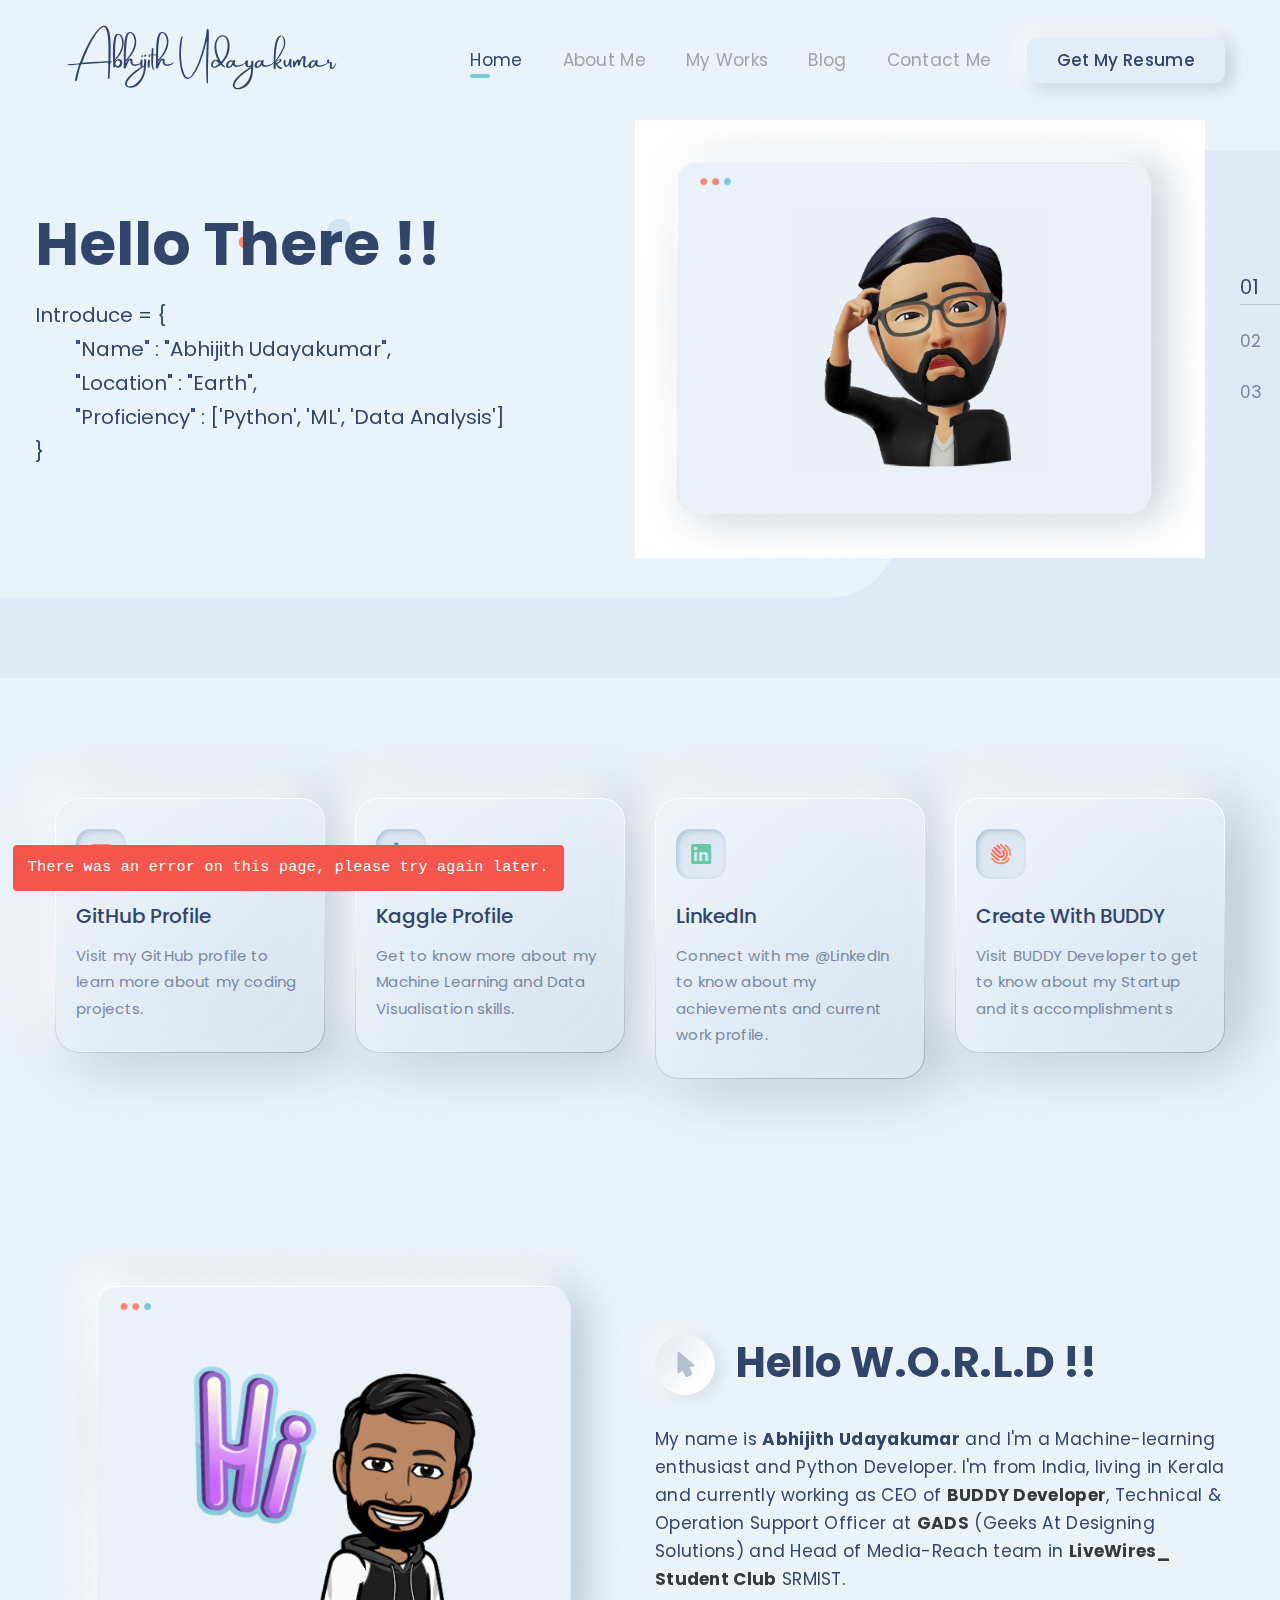
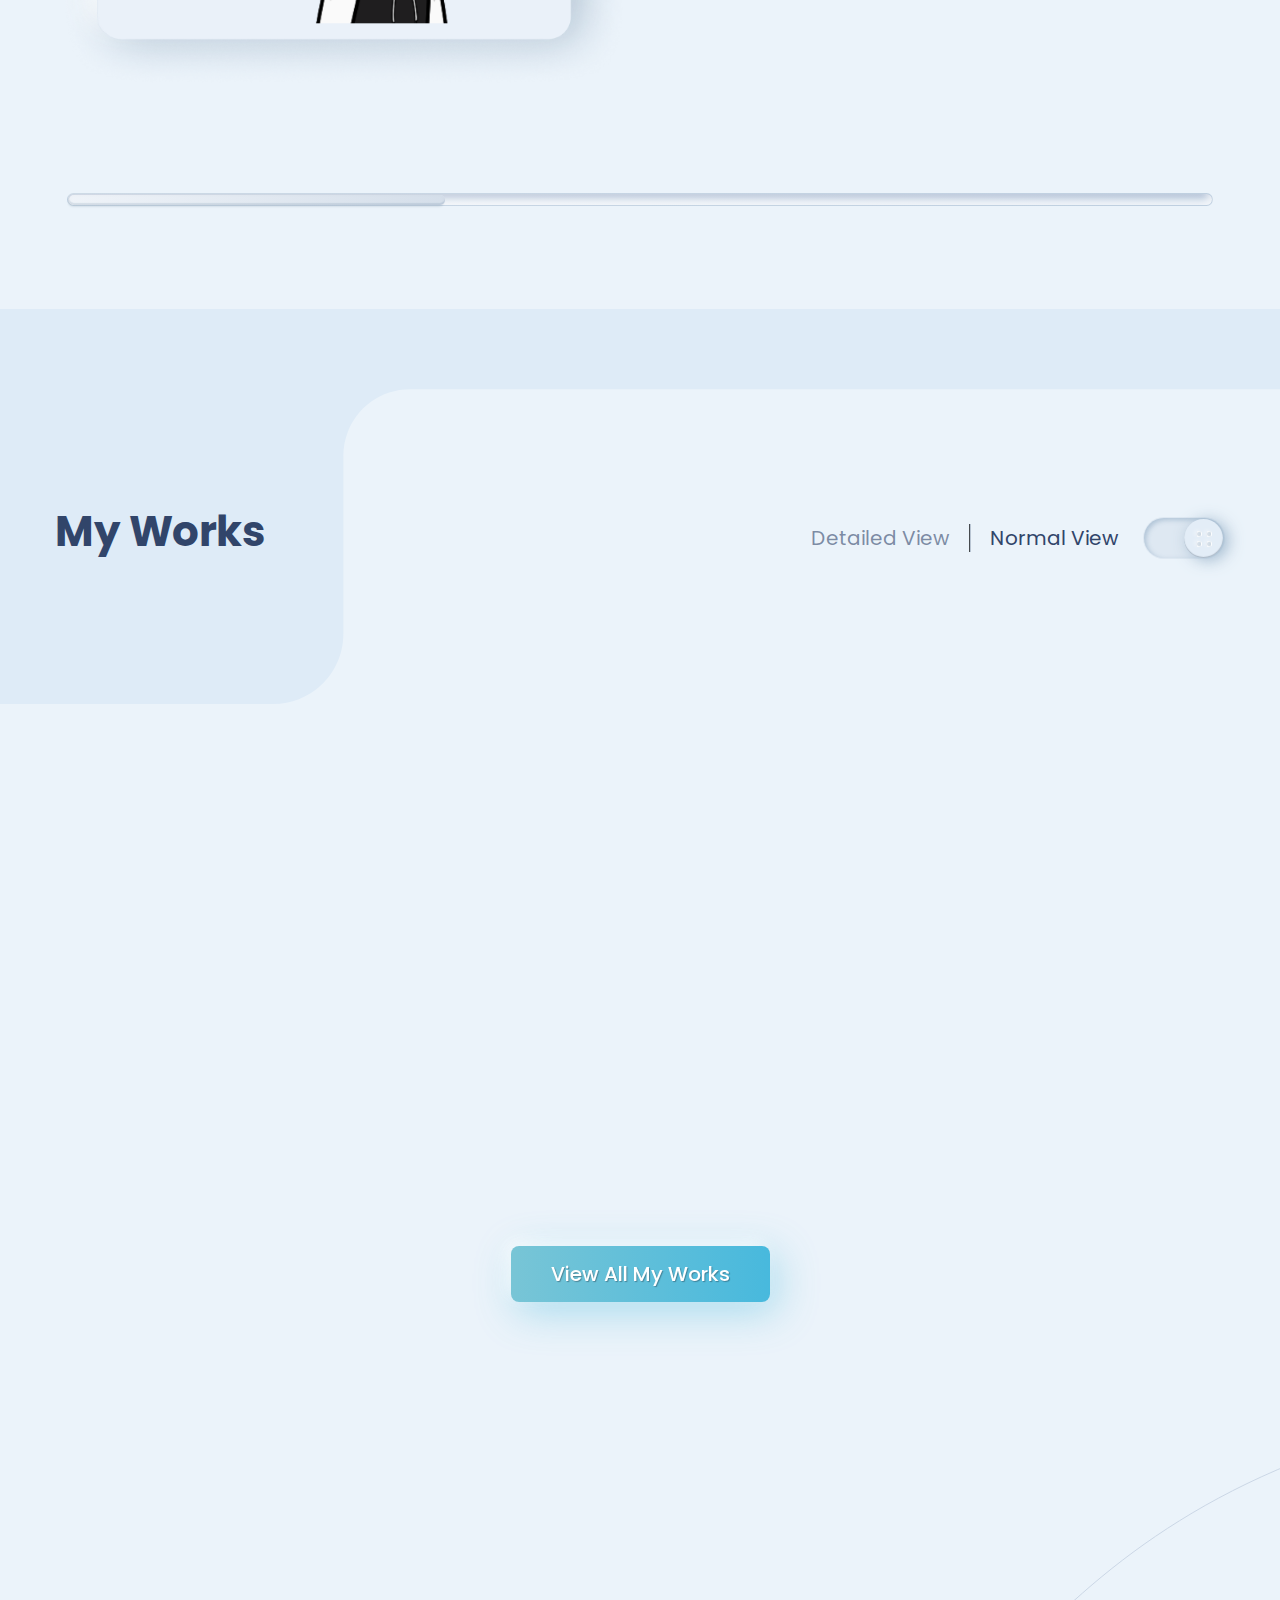
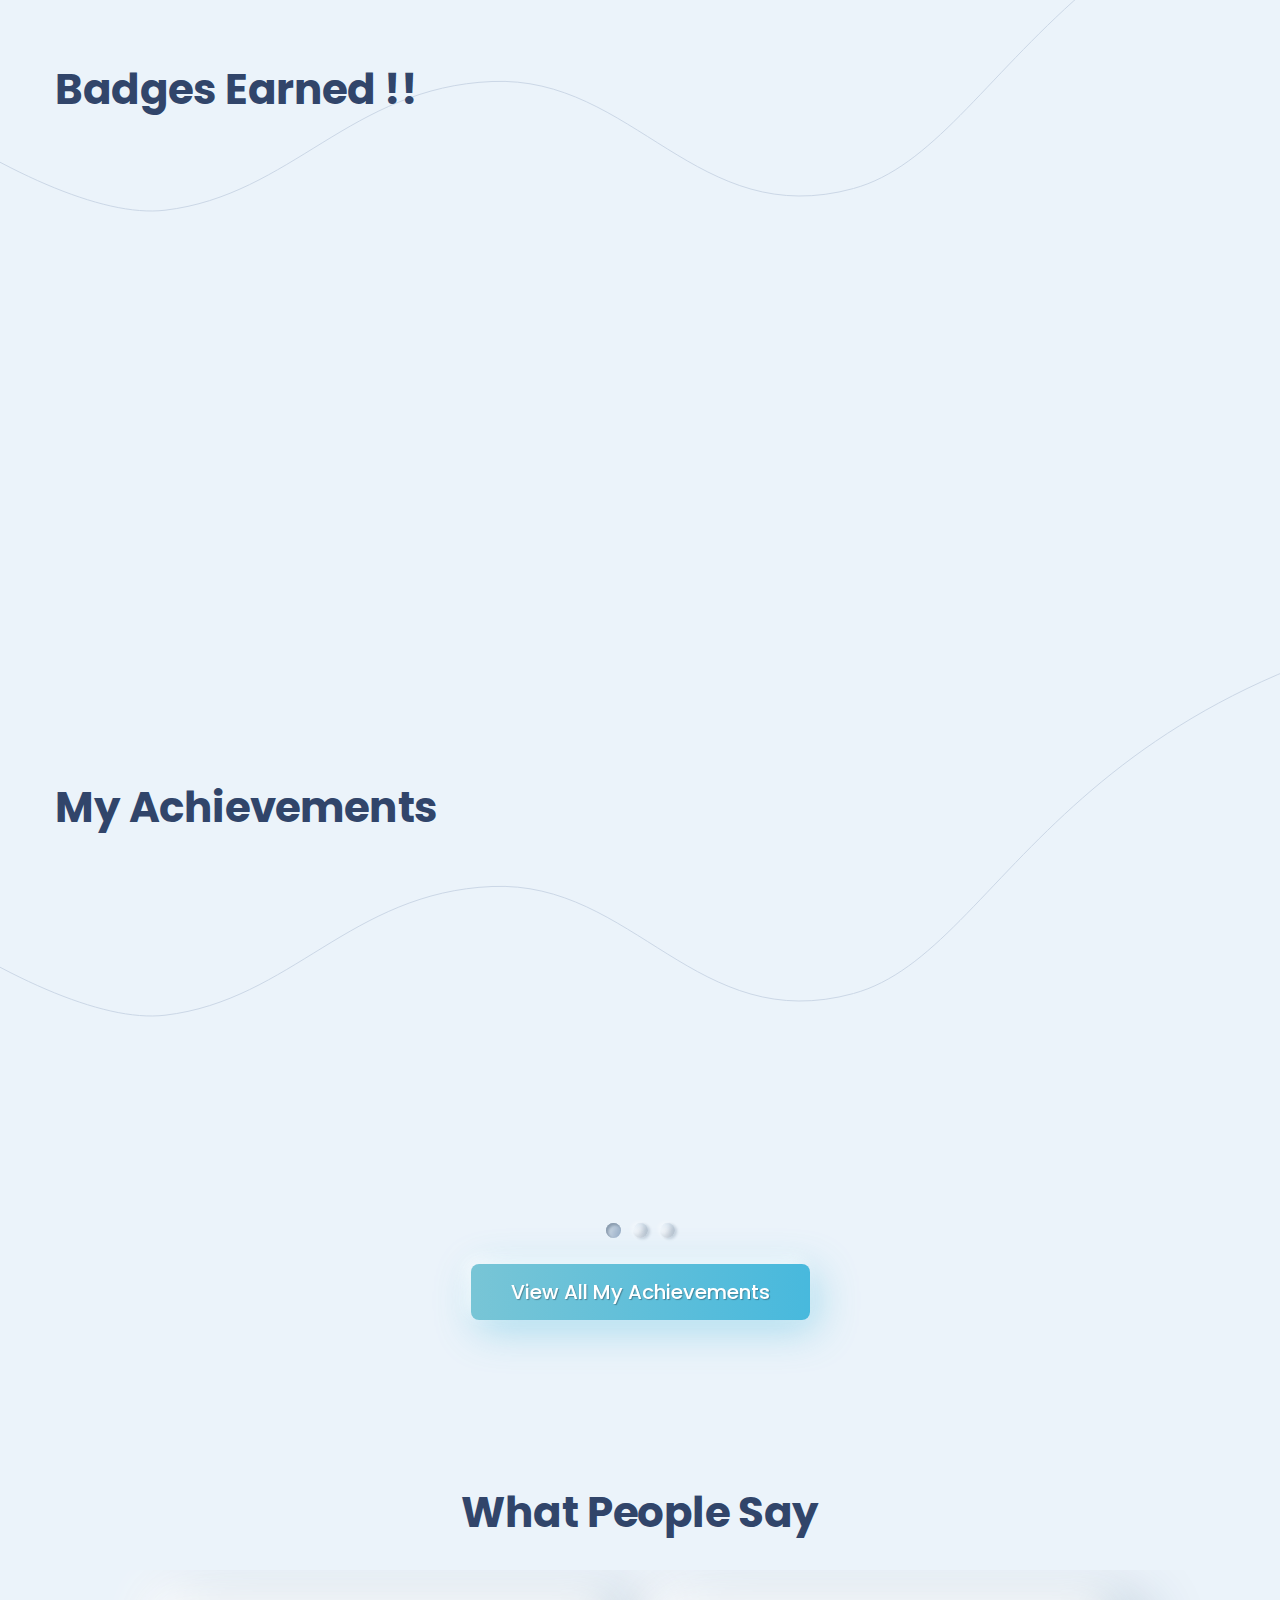
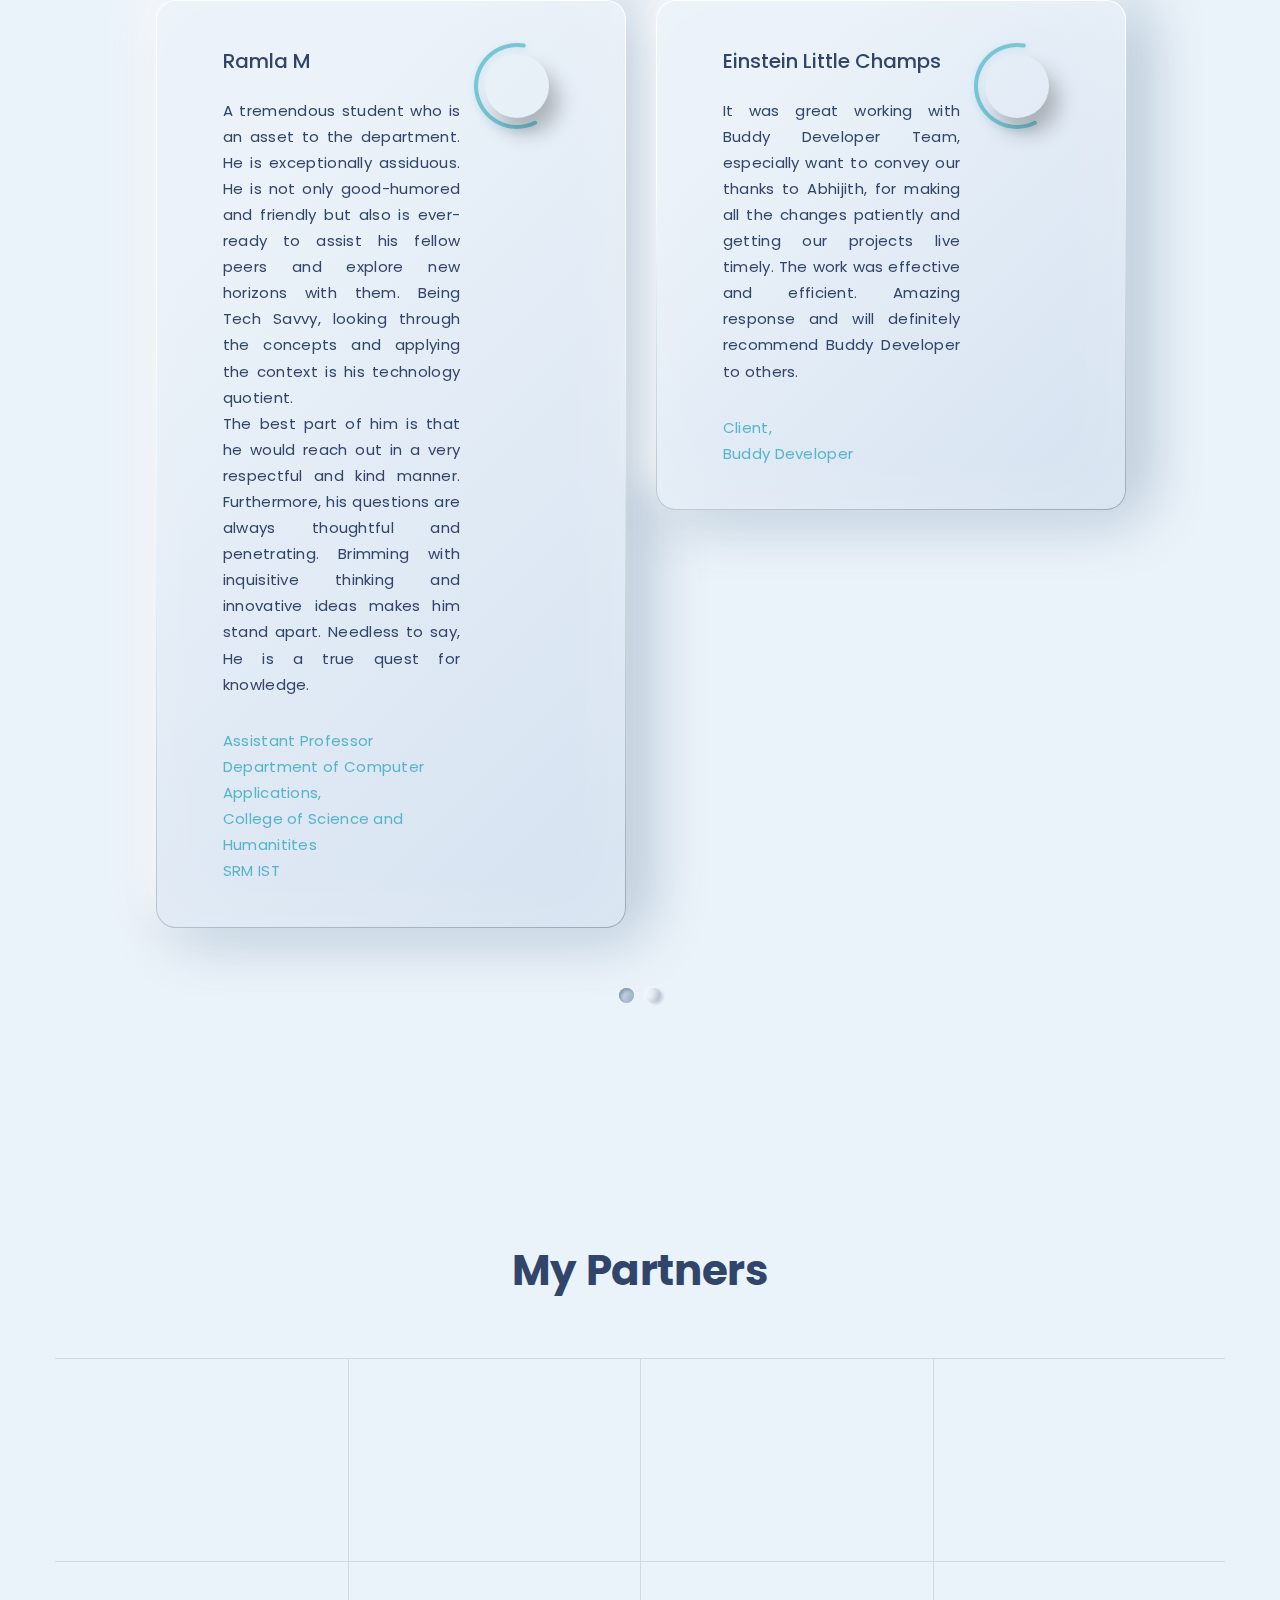
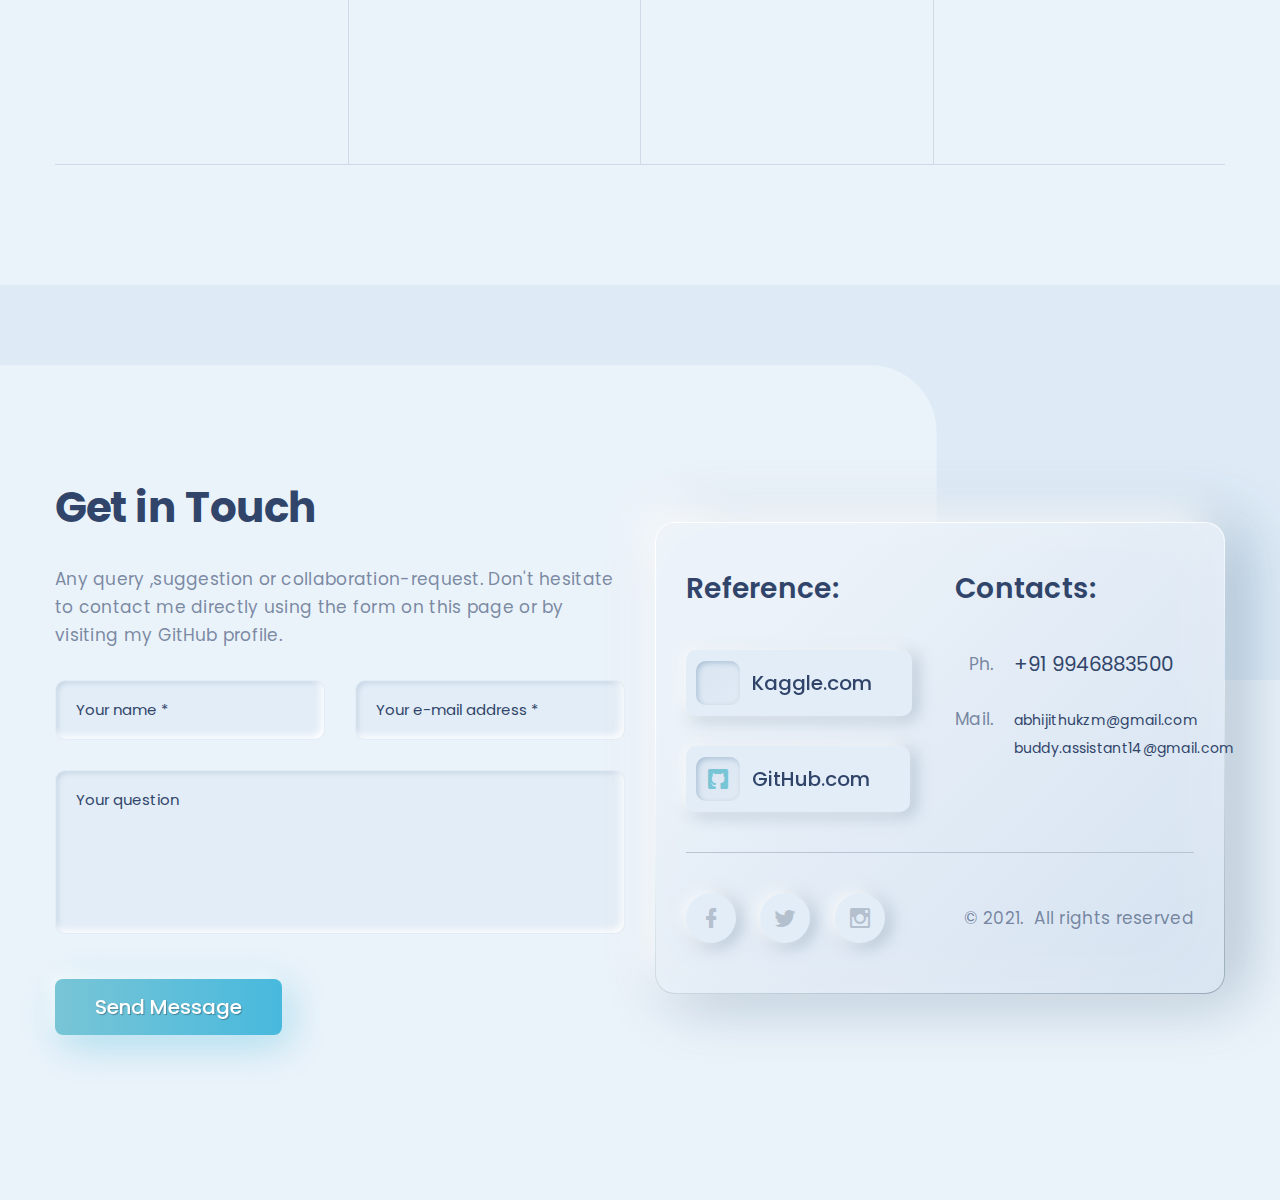
==== index.html @ 07c27dd9 "updated website" ====
<!DOCTYPE html>
<html lang="en">

<head>

  <title>Abhijith Udayakumar | Portfolio - Home</title>
  <meta charset="utf-8">
  <meta name="viewport" content="width=device-width, height=device-height, initial-scale=1.0">
  <meta http-equiv="X-UA-Compatible" content="IE=edge">
  <!-- <script src="components/cdn/3ts2ksMwXvKRuG480KNifJ2_JNM.js"></script> -->
  <link rel="preconnect" as="image" href="media/favicon.ico" />
  <link rel="icon" href="media/favicon.ico" type="image/x-icon">

  <link rel="preload" as="style" href="components/base/base-2.css">
  <!-- <link rel="preload" href="components/mdi/mdi.woff2" as="font"> -->
  <link rel="preload" as="script" href="components/base/core.min.js" />
  <link rel="preload" as="script" href="components/base/script.js" />

  <link rel="stylesheet" href="components/base/base-2.css">
  <script src="components/base/core.min.js"></script>
  <script src="components/base/script.js"></script>

  <!-- <script type="text/javascript" src="database.json"></script> -->
  <script type="text/javascript" src="db.js"></script>


  <meta name="title" content="Abhijith Udayakumar | Portfolio">
  <meta name="description" content="Abhijith Udayakumar's Portfolio Website">
  <!-- <meta name="robots" content="noindex,nofollow"> -->
  <link rel="canonical" href="https://www.abhijithudayakumar.com">
  <meta name="twitter:url" property="og:url" content="https://www.abhijithudayakumar.com">

  <meta name="twitter:card" content="summary" />
  <meta name="twitter:site" content="@AbhijithUdayakumar" />
  <meta name="twitter:title" content="Abhijith Udayakumar | Portfolio" />
  <meta name="twitter:description" content="Abhijith Udayakumar's Portfolio Website" />
  <meta name="twitter:image" content="https://www.abhijithudayakumar.com/media/assets/welcome-400x400.png" />
  <meta name="twitter:creator" content="@https://twitter.com/AbhijithUdayak1">

  <meta property="go:url" content="https://www.abhijithudayakumar.com" />
  <meta property="go:type" content="website" />
  <meta property="og:title" content="Portfolio" />
  <meta property="go:description" content="Abhijith Udayakumar's Portfolio Website" />
  <meta property="og:image" content="https://www.abhijithudayakumar.com/media/assets/welcome-400x400.png" />
  <meta property="og:site_name" content="Abhijith Udayakumar | Portfolio">

</head>

<body>
  <div class="page">
    <!--RD Navbar-->
    <header class="section rd-navbar-wrap">
      <nav class="rd-navbar context">
        <div class="navbar-container">
          <div class="navbar-cell">
            <div class="navbar-panel">
              <button class="navbar-switch"
                data-multi-switch='{"targets":".rd-navbar","scope":".rd-navbar","isolate":"[data-multi-switch]"}'></button>
              <div class="navbar-logo"><a class="navbar-logo-link" href="https://www.abhijithudayakumar.com"><img
                    class="navbar-logo-inverse" src="media/logo1.svg" alt="Logo" width="300" height="30"
                    loading="lazy" /></a></div>
            </div>
          </div>
          <div class="navbar-spacer"></div>
          <div class="navbar-cell navbar-sidebar">
            <ul class="navbar-navigation rd-navbar-nav fullpage-navigation">
              <li class="navbar-navigation-root-item active" data-menuanchor="home"><a
                  class="navbar-navigation-root-link" href="#home">Home</a>
              </li>
              <li class="navbar-navigation-root-item" data-menuanchor="about"><a class="navbar-navigation-root-link"
                  href="#about">About Me</a>
              </li>
              <li class="navbar-navigation-root-item" data-menuanchor="work"><a class="navbar-navigation-root-link"
                  href="#work">My Works</a>
              </li>
              <!-- <li class="navbar-navigation-root-item" data-menuanchor="work"><a class="navbar-navigation-root-link" href="#certificates">My Achievements</a>
                </li> -->
              <li class="navbar-navigation-root-item" data-menuanchor="blog"><a class="navbar-navigation-root-link"
                  href="https://abhijith14.hashnode.dev" target="_blank" rel="noopener">Blog</a>
              </li>
              <li class="navbar-navigation-root-item" data-menuanchor="contacts"><a class="navbar-navigation-root-link"
                  href="#contacts">Contact Me</a>
              </li>
            </ul>
          </div>
          <div class="navbar-cell">
            <div class="navbar-subpanel">
              <div class="navbar-subpanel-item">
                <button class="navbar-button navbar-info-button mdi-dots-vertical"
                  data-multi-switch='{"targets":".rd-navbar","scope":".rd-navbar","class":"navbar-info-active","isolate":"[data-multi-switch]"}'></button>
                <div class="navbar-info">
                  <button class="btn btn-sm"
                    onclick='window.location.href="https://github.com/Abhijith14/Abhijith14/raw/master/Resume.pdf";'>Get
                    My Resume</button>
                </div>
              </div>
            </div>
          </div>
        </div>
      </nav>
    </header>
    <!-- Intro-->
    <section class="section" id="home">
      <div class="swiper-container swiper-pagination-minimal"
        data-swiper='{"scrollbar":{"el":""},"autoplay":{"delay":5000,"disableOnInteraction":false},"breakpoints":{"320":{"autoplay":false},"1200":{"autoplay":{"delay":5000,"disableOnInteraction":false}}}}'>
        <div class="bg-layer d-flex align-items-end">
          <svg class="image-svg" width="1920" height="792" viewBox="0 0 1920 792" fill="none">
            <!-- <path d="M155.44 227.32H227.26V523H155.44L35.32 336.94V523H-36.5V227.32H35.32L155.44 413.38V227.32ZM389.935 525.94C355.775 525.94 327.775 515.02 305.935 493.18C284.095 471.06 273.175 441.8 273.175 405.4C273.175 369 283.955 340.02 305.515 318.46C327.355 296.9 355.495 286.12 389.935 286.12C424.375 286.12 452.935 296.76 475.615 318.04C498.295 339.32 509.635 368.86 509.635 406.66C509.635 414.78 509.075 422.34 507.955 429.34H346.675C348.075 439.7 352.695 448.24 360.535 454.96C368.375 461.4 376.775 464.62 385.735 464.62C394.975 464.62 401.835 463.78 406.315 462.1C410.795 460.14 414.015 458.32 415.975 456.64C418.215 454.68 421.015 451.6 424.375 447.4H502.075C495.355 470.92 481.915 489.96 461.755 504.52C441.595 518.8 417.655 525.94 389.935 525.94ZM434.875 384.4C433.755 373.48 428.995 364.66 420.595 357.94C412.195 350.94 402.255 347.44 390.775 347.44C379.295 347.44 369.635 350.94 361.795 357.94C353.955 364.66 349.055 373.48 347.095 384.4H434.875ZM696.466 449.5C705.986 439.42 710.746 424.86 710.746 405.82C710.746 386.78 705.846 372.36 696.046 362.56C686.246 352.48 674.626 347.44 661.186 347.44C647.746 347.44 636.126 352.48 626.326 362.56C616.806 372.36 612.046 386.78 612.046 405.82C612.046 424.86 616.946 439.42 626.746 449.5C636.826 459.58 648.586 464.62 662.026 464.62C675.466 464.62 686.946 459.58 696.466 449.5ZM574.246 492.76C550.726 470.64 538.966 441.52 538.966 405.4C538.966 369.28 550.726 340.44 574.246 318.88C597.766 297.04 626.886 286.12 661.606 286.12C696.326 286.12 725.306 297.04 748.546 318.88C772.066 340.44 783.826 369.28 783.826 405.4C783.826 441.52 772.206 470.64 748.966 492.76C725.726 514.88 696.746 525.94 662.026 525.94C627.306 525.94 598.046 514.88 574.246 492.76ZM901.98 288.64V323.08C916.82 298.44 940.48 286.12 972.96 286.12C999.84 286.12 1021.54 295.08 1038.06 313C1054.86 330.92 1063.26 355.28 1063.26 386.08V523H991.86V395.74C991.86 380.62 987.8 369 979.68 360.88C971.84 352.48 960.92 348.28 946.92 348.28C932.92 348.28 921.86 352.48 913.74 360.88C905.9 369 901.98 380.62 901.98 395.74V523H830.16V288.64H901.98Z" fill="url(#paint0_linear)"></path> -->
            <path
              d="M1245 671.5H0V792H1920V0.5H1450C1392.01 0.5 1345 47.5101 1345 105.5V571.5C1345 626.728 1300.23 671.5 1245 671.5Z"
              fill="#DEEBF7"></path>
            <circle cx="509" cy="121" r="18" fill="#D1E4F4"></circle>
            <circle cx="367.5" cy="138.5" r="9.5" fill="#FF8C68"></circle>
            <!-- <circle cx="526.5" cy="431.5" r="6.5" fill="#78C5D6"></circle> -->
            <defs>
              <lineargradient id="paint0_linear" x1="-30.2098" y1="414" x2="1076.2" y2="412.898"
                gradientUnits="userSpaceOnUse">
                <stop offset="0" stop-color="#DEEBF6" stop-opacity="0.49"></stop>
                <stop offset="1" stop-color="#DEEBF6"></stop>
              </lineargradient>
            </defs>
          </svg>
        </div>
        <div class="swiper-wrapper">
          <div class="swiper-slide section-lg">
            <div class="container">
              <div class="row align-items-center justify-content-lg-between flex-md-row-reverse">
                <div class="col-8 col-md-6"><img src="media/home-1-s.png" alt="" width="1000" height="769"
                    loading="lazy" />
                </div>
                <div class="col-md-7 col-lg-6">
                  <h1>Hello There !!</h1>
                  <div class="offset-xxs">
                    <p class="biggest">Introduce = { <br>&nbsp;&nbsp;&nbsp;&nbsp;&nbsp;&nbsp;&nbsp;&nbsp;"Name" :
                      "Abhijith Udayakumar",
                      <br>&nbsp;&nbsp;&nbsp;&nbsp;&nbsp;&nbsp;&nbsp;&nbsp;"Location" : "Earth",
                      <br>&nbsp;&nbsp;&nbsp;&nbsp;&nbsp;&nbsp;&nbsp;&nbsp;"Proficiency" : ['Python', 'ML', 'Data
                      Analysis']
                      <br>}
                    </p>
                  </div>
                  <!-- <div class="offset-sm">
                      <a class="btn btn-app pl-1" href="https://github.com/Abhijith14/SnakeGame-ML" target="_blank" rel="noopener">
                        <span class="btn-icon icon icon-round icon-sm icon-primary icon-style-3 mdi-github-circle"></span>
                        <span>View on Github</span>
                      </a>
                    </div> -->
                </div>
              </div>
            </div>
          </div>
          <div class="swiper-slide section-lg">
            <div class="container">
              <div class="row align-items-center justify-content-lg-between flex-md-row-reverse">
                <div class="col-8 col-md-6"><img src="media/home-2-s.png" alt="" width="1000" height="769"
                    loading="lazy" />
                </div>
                <div class="col-md-7 col-lg-6">
                  <h1>Hello There !!</h1>
                  <div class="offset-xxs">
                    <p class="biggest">Introduce = { <br>&nbsp;&nbsp;&nbsp;&nbsp;&nbsp;&nbsp;&nbsp;&nbsp;"Name" :
                      "Abhijith Udayakumar",
                      <br>&nbsp;&nbsp;&nbsp;&nbsp;&nbsp;&nbsp;&nbsp;&nbsp;"Location" : "Earth",
                      <br>&nbsp;&nbsp;&nbsp;&nbsp;&nbsp;&nbsp;&nbsp;&nbsp;"Proficiency" : ['Python', 'ML', 'Data
                      Analysis']
                      <br>}
                    </p>
                  </div>
                  <!-- <div class="offset-sm">
                      <a class="btn btn-app pl-1" href="https://github.com/Abhijith14/discord-bot" target="_blank" rel="noopener">
                        <span class="btn-icon icon icon-round icon-sm icon-primary icon-style-3 mdi-github-circle"></span>
                        <span>View on Github</span>
                      </a>
                    </div> -->
                </div>
              </div>
            </div>
          </div>
          <div class="swiper-slide section-lg">
            <div class="container">
              <div class="row align-items-center justify-content-md-between flex-md-row-reverse">
                <div class="col-8 col-md-6"><img src="media/home-3-s.png" alt="" width="1000" height="769"
                    loading="lazy" />
                </div>
                <div class="col-md-7 col-lg-6">
                  <h1>Hello There !!</h1>
                  <div class="offset-xxs">
                    <p class="biggest">Introduce = { <br>&nbsp;&nbsp;&nbsp;&nbsp;&nbsp;&nbsp;&nbsp;&nbsp;"Name" :
                      "Abhijith Udayakumar",
                      <br>&nbsp;&nbsp;&nbsp;&nbsp;&nbsp;&nbsp;&nbsp;&nbsp;"Location" : "Earth",
                      <br>&nbsp;&nbsp;&nbsp;&nbsp;&nbsp;&nbsp;&nbsp;&nbsp;"Proficiency" : ['Python', 'ML', 'Data
                      Analysis']
                      <br>}
                    </p>
                  </div>
                  <!-- <div class="offset-sm">
                      <a class="btn btn-app pl-1" href="https://github.com/Abhijith14/VB.NET-PROJECTS" target="_blank" rel="noopener">
                        <span class="btn-icon icon icon-round icon-sm icon-primary icon-style-3 mdi-github-circle"></span>
                        <span>View on Github</span>
                      </a>
                    </div> -->
                </div>
              </div>
            </div>
          </div>
        </div>
        <div class="swiper-pagination" data-pagination-ordered></div>
      </div>
    </section>
    <!-- Features-->
    <section class="section section-lg bg-transparent" id="about">
      <div class="container">
        <div class="row row-30 gutters-xxl-60">
          <div class="col-md-3">
            <!-- Blurb boxed-->
            <article class="blurb blurb-boxed">
              <div class="media media-sm flex-column">
                <div class="media-left">
                  <div class="blurb-embed"><span
                      class="icon icon-round icon-md icon-secondary icon-style-3 mdi-github-box"></span></div>
                </div>
                <div class="media-body">
                  <div class="blurb-title h5"><span data-toggle="tooltip" data-placement="top" title=""
                      data-original-title="Visit GitHub" style="cursor: pointer;"
                      onclick='window.open("https://github.com/Abhijith14", "_blank");'>GitHub Profile</span></div>
                  <div class="blurb-text">Visit my GitHub profile to learn more about my coding projects.</div>
                </div>
              </div>
            </article>
          </div>
          <div class="col-md-3">
            <!-- Blurb boxed-->
            <article class="blurb blurb-boxed">
              <div class="media media-sm flex-column">
                <div class="media-left">
                  <div class="blurb-embed"><span class="icon icon-round icon-md icon-primary icon-style-3"><img
                        src="media/logo-kaggle.png" width="24px" height="24px" alt="kaggle" loading="lazy"></span></div>
                </div>
                <div class="media-body">
                  <div class="blurb-title h5"><span data-toggle="tooltip" data-placement="top" title=""
                      data-original-title="Visit Kaggle" style="cursor: pointer;"
                      onclick='window.open("https://www.kaggle.com/abhijithudayakumar", "_blank");'>Kaggle
                      Profile</span></div>
                  <div class="blurb-text">Get to know more about my Machine Learning and Data Visualisation skills.
                  </div>
                </div>
              </div>
            </article>
          </div>
          <div class="col-md-3">
            <!-- Blurb boxed-->
            <article class="blurb blurb-boxed">
              <div class="media media-sm flex-column">
                <div class="media-left">
                  <div class="blurb-embed"><span
                      class="icon icon-round icon-md icon-success icon-style-3 mdi-linkedin-box"></span></div>
                </div>
                <div class="media-body">
                  <div class="blurb-title h5"><span data-toggle="tooltip" data-placement="top" title=""
                      data-original-title="Visit LinkedIn" style="cursor: pointer;"
                      onclick='window.open("https://www.linkedin.com/in/abhijith-udayakumar-6372b91a3/", "_blank");'>LinkedIn</span>
                  </div>
                  <div class="blurb-text">Connect with me @LinkedIn to know about my achievements and current work
                    profile.</div>
                </div>
              </div>
            </article>
          </div>
          <div class="col-md-3">
            <!-- Blurb boxed-->
            <article class="blurb blurb-boxed">
              <div class="media media-sm flex-column">
                <div class="media-left">
                  <div class="blurb-embed"><span class="icon icon-round icon-md icon-primary icon-style-3"><img
                        src="media/buddydev.png" width="24px" height="24px" alt="buddy" loading="lazy"></span></div>
                </div>
                <div class="media-body">
                  <div class="blurb-title h5"><span data-toggle="tooltip" data-placement="top" title=""
                      data-original-title="Visit BUDDY Developer" style="cursor: pointer;"
                      onclick="window.open('https://www.createwithbuddy.tech', '_blank');">Create With BUDDY</span>
                  </div>
                  <div class="blurb-text">Visit BUDDY Developer to get to know about my Startup and its accomplishments
                  </div>
                </div>
              </div>
            </article>
          </div>
        </div>
      </div>
    </section>
    <!-- Features-->
    <section class="section section-md bg-transparent">
      <div class="container">
        <div class="swiper-modern-wrap">
          <div class="swiper-container swiper-modern"
            data-swiper='{"loop":false,"autoplay":false,"simulateTouch":false,"slidesPerView":1,"spaceBetween":30,"pagination":{"el":""},"scrollbar":{"draggable":true}}'>
            <div class="swiper-wrapper">
              <div class="swiper-slide">
                <div class="row row-10 align-items-center">
                  <div class="col-10 col-sm-8 col-lg-6 col-xxl-7"><img src="media/home-4-01-734x564.png" alt=""
                      width="734" height="564" loading="lazy" />
                  </div>
                  <div class="col-lg-6 col-xxl-5">
                    <div class="title-icon group-20 mt-xxl-2"><span
                        class="icon icon-circle icon-lg icon-style-4 mdi-cursor-default"></span>
                      <h2>Hello W.O.R.L.D !!</h2>
                    </div>
                    <p class="bigger">My name is <b>Abhijith Udayakumar</b> and I'm a Machine-learning enthusiast and
                      Python Developer. I'm from India, living in Kerala and currently working as CEO of <span
                        class="text-dark" data-toggle="tooltip" data-placement="top" title=""
                        data-original-title="Visit BUDDY Developer" style="cursor: pointer;"
                        onclick="window.open('https://www.createwithbuddy.tech', '_blank');"><b>BUDDY
                          Developer</b></span>, Technical & Operation Support Officer at <span class="text-dark"
                        data-toggle="tooltip" data-placement="top" title="" data-original-title="Visit GADS Solutions"
                        style="cursor: pointer;"
                        onclick="window.open('https://www.gadssolutions.in/', '_blank');"><b>GADS</b></span> (Geeks At
                      Designing Solutions) and Head of Media-Reach team in <span class="text-dark" data-toggle="tooltip"
                        data-placement="top" title="" data-original-title="Visit LiveWires_ Club"
                        style="cursor: pointer;"
                        onclick="window.open('https://live-wires.herokuapp.com/', '_blank');"><b>LiveWires_ Student
                          Club</b></span> SRMIST.</p><!-- <a class="btn" href="#">Start Using for Free</a> -->
                  </div>
                </div>
              </div>
              <div class="swiper-slide">
                <div class="row row-10 align-items-center">
                  <div class="col-10 col-sm-8 col-lg-6 col-xxl-7"><img src="media/buddyai.png" alt="" width="734"
                      height="564" loading="lazy" />
                  </div>
                  <div class="col-lg-6 col-xxl-5">
                    <div class="title-icon group-20 mt-xxl-2"><span
                        class="icon icon-circle icon-lg icon-style-4 mdi-settings"></span>
                      <h2>BUDDY AI</h2>
                    </div>
                    <p class="bigger">Intelligence is never Aritificial. Bringing my passion out alive I developed BUDDY
                      AI as my companion to my daily life. This artificially intelligent bot helps me in all my digital
                      work.</p><a class="btn" id="removeHref" href="https://www.abhijithudayakumar.com/"
                      onclick="removeLink(this.id);" data-modal-trigger='{"target":"#modal"}'
                      style="color: white;">Request a demo</a>
                  </div>
                </div>
              </div>
              <div class="swiper-slide">
                <div class="row row-10 align-items-center">
                  <div class="col-10 col-sm-8 col-lg-6 col-xxl-7"><img src="media/home-4-02-606x564.png" alt=""
                      width="606" height="564" loading="lazy" />
                  </div>
                  <div class="col-lg-6 col-xxl-5">
                    <div class="title-icon group-20 mt-xxl-2"><span
                        class="icon icon-circle icon-lg icon-style-4 mdi-settings"></span>
                      <h2>Create With BUDDY</h2>
                    </div>
                    <p class="bigger">Problems are undoubtedly the definite part of our life and solutions are what we
                      need to seek & merge with it .To simplify your search we welcome you to BUDDY where we bring to
                      you hammers to break all the technical trouble heads that pops up while you work, learn or enjoy.
                    </p><a class="btn" href="https://createwithbuddy.tech" target="_blank" rel="noopener">Visit BUDDY
                      Developer</a>
                  </div>
                </div>
              </div>
            </div>
            <div class="swiper-scrollbar"></div>
          </div>
        </div>
      </div>
    </section>
    <section class="section section-xl position-relative" id="work">
      <div class="bg-layer-2">
        <svg class="image-svg" width="1920" height="792" viewBox="0 0 1920 792" fill="none">
          <path
            d="M615 120.5L1920 120.5L1920 0.000183105L0.000295939 1.52537e-05L0.000244141 592.5L410 592.5C467.99 592.5 515 545.49 515 487.5L515 220.5C515 165.272 559.772 120.5 615 120.5Z"
            fill="#DEEBF7"></path>
        </svg>
      </div>
      <div class="container position-relative">
        <div class="group-20 d-sm-flex align-items-sm-end justify-content-sm-between text-center">
          <h2>My Works</h2>
          <div>
            <!-- Multi switch-->
            <div class="switch-text group-25 d-inline-flex align-items-center justify-content-center" id="multiswitch">
              <div><span class="switch-text-left biggest">Detailed View</span><span
                  class="switch-text-right biggest ml-2 border-left pl-2">Normal View</span></div>
              <div class="switch-toggle-modern"
                data-multi-switch='{"targets":"#multiswitch, #pricing-group","state":true}'>
                <div class="guide"></div>
                <div class="slider">
                  <div class="slider-dot"></div>
                  <div class="slider-dot"></div>
                </div>
              </div>
            </div>
          </div>
        </div>
        <div class="pricing-group offset-xs" id="pricing-group">
          <!-- Owl Carousel-->
          <div class="owl-carousel owl-style-1 owl-item-end"
            data-owl="{&quot;loop&quot;:false,&quot;mouseDrag&quot;:false,&quot;dots&quot;:true,&quot;autoplay&quot;:false,&quot;responsive&quot;:{&quot;768&quot;:{&quot;items&quot;:2},&quot;992&quot;:{&quot;items&quot;:3},&quot;1600&quot;:{&quot;items&quot;:3,&quot;margin&quot;:90}}}">
            
        <article class="pricing pricing-primary block block-sm block-center" data-animate='{"class":"fadeInUp"}'>
                <div class="pricing-body">
                    <div class="pricing-title biggest h2">Project-CVM</div>
                    <img src="media/lang/ai.png" alt="Artificial Intelligence" width="100%" height="100%" loading="lazy">
                    <div class="pricing-divider">
                    <hr class="divider">
                    </div>
                    <div class="pricing-list pricing-year">

                    <ul class="list list-marked-check d-inline-block text-left">
                        <li class="list-item">Contributors : 1</li>
                        <li class="list-item">Issues : 0</li>
                        <li class="list-item">Stars : 6</li>
                        <li class="list-item">Forks : 0</li>
                        <li class="list-item disabled">Description : A COMPUTER VISION PROJECT USING GOOGLE MEDIAPIPE</li>
                    </ul>
                    </div>
                    <div class="pricing-btn">
                    <button class="btn btn-sm" onclick='window.open("https://github.com/Abhijith14/Project-CVM");'>See Repo</button>
                    </div>
                </div>
                </article>
        
        <article class="pricing pricing-primary block block-sm block-center" data-animate='{"class":"fadeInUp"}'>
                <div class="pricing-body">
                    <div class="pricing-title biggest h2">SnakeGame-ML</div>
                    <img src="media/lang/ai.png" alt="Artificial Intelligence" width="100%" height="100%" loading="lazy">
                    <div class="pricing-divider">
                    <hr class="divider">
                    </div>
                    <div class="pricing-list pricing-year">

                    <ul class="list list-marked-check d-inline-block text-left">
                        <li class="list-item">Contributors : 1</li>
                        <li class="list-item">Issues : 0</li>
                        <li class="list-item">Stars : 10</li>
                        <li class="list-item">Forks : 0</li>
                        <li class="list-item disabled">Description : AI paying Snake Game using Reinforcement Learning - Python</li>
                    </ul>
                    </div>
                    <div class="pricing-btn">
                    <button class="btn btn-sm" onclick='window.open("https://github.com/Abhijith14/SnakeGame-ML");'>See Repo</button>
                    </div>
                </div>
                </article>
        
        <article class="pricing pricing-primary block block-sm block-center" data-animate='{"class":"fadeInUp"}'>
                <div class="pricing-body">
                    <div class="pricing-title biggest h2">PROJECT-L.A.Z.Y</div>
                    <img src="https://raw.githubusercontent.com/Abhijith14/PROJECT-L.A.Z.Y/master/readme_assets/logo.png" alt="Python" width="100%" height="100%" loading="lazy">
                    <div class="pricing-divider">
                    <hr class="divider">
                    </div>
                    <div class="pricing-list pricing-year">

                    <ul class="list list-marked-check d-inline-block text-left">
                        <li class="list-item">Contributors : 1</li>
                        <li class="list-item">Issues : 0</li>
                        <li class="list-item">Stars : 8</li>
                        <li class="list-item">Forks : 0</li>
                        <li class="list-item disabled">Description : Automation to attend online classes based on timetable.</li>
                    </ul>
                    </div>
                    <div class="pricing-btn">
                    <button class="btn btn-sm" onclick='window.open("https://github.com/Abhijith14/PROJECT-L.A.Z.Y");'>See Repo</button>
                    </div>
                </div>
                </article>
        
          </div>
        </div>
      </div>

      <!-- Modal-->
      <div class="modal fade" id="modal" tabindex="-1" role="dialog">
        <div class="modal-dialog" role="document">
          <div class="modal-content">
            <div class="modal-body text-center">
              <h4>Request for <br>Repo Access</h4>
              <!--RD Mailform-->
              <form class="rd-mailform" data-form-output="modal-form-output-global" data-form-type="contact"
                method="post" action="components/rd-mailform/rd-mailform.php">
                <div class="form-group">
                  <input class="form-control" type="text" name="name" placeholder="Your name *"
                    data-constraints="@Required">
                </div>
                <div class="form-group">
                  <input class="form-control" type="email" name="email" placeholder="Your E-mail *"
                    data-constraints="@Email @Required">
                </div>
                <div class="offset-xs">
                  <button class="btn btn-block" type="submit">Send Request</button>
                </div>
                <br>
                <span>This repo has private scope.</span>
              </form>
            </div>
            <button class="close" type="button" data-dismiss="modal" aria-label="Close"><span
                aria-hidden="true">×</span></button>
          </div>
        </div>
      </div>

      <div class="form-output snackbar snackbar-secondary" id="modal-form-output-global"></div>
      <br>
      <br>
      <center>
        <button class="btn" onclick="window.location.href='work.html';">View All My Works</button>
      </center>
    </section>



    <!-- Badges -->
    <section class="section section-xl position-relative" id="certificates">
      <svg class="image-svg image-svg-1 position-absolute d-none d-xl-block" width="1920" height="418"
        viewBox="0 0 1920 418" fill="none">
        <path
          d="M-10 77.1127C73.5216 223.941 358.342 431.331 485.013 416.219C611.685 401.106 670.151 293.544 812 287.5C953.849 281.456 1017 437.5 1173.5 394.5C1330 351.5 1379 47.5 1920 0.5"
          stroke="#CBD7E6"></path>
      </svg>
      <div class="container position-relative">
        <div class="group-20 d-sm-flex align-items-sm-end justify-content-sm-between text-center">
          <h2>Badges Earned !!</h2>
        </div>
        <div class="pricing-group offset-xs" id="pricing-group">
          <!-- Owl Carousel-->
          <div class="owl-carousel owl-style-1 owl-item-end"
            data-owl="{&quot;loop&quot;:false,&quot;mouseDrag&quot;:false,&quot;dots&quot;:true,&quot;autoplay&quot;:false,&quot;responsive&quot;:{&quot;768&quot;:{&quot;items&quot;:2},&quot;992&quot;:{&quot;items&quot;:3},&quot;1600&quot;:{&quot;items&quot;:3,&quot;margin&quot;:90}}}">


            
    <article class="pricing pricing-primary block block-sm block-center" data-animate='{"class":"fadeInUp"}'>
              <div class="pricing-body">
                <a href="media/badges/Abhijith Udayakumar_AI_APPRECIATE_BADGE.png" target="_blank"><img
                    src="media/badges/Abhijith Udayakumar_AI_APPRECIATE_BADGE.png" alt="" width="100%" height="100%"
                    loading="lazy"></a>
                <div class="pricing-divider">
                  <hr class="divider">
                </div>
                <div class="pricing-btn">
                  <center><b>AI Appreciate 2021</b></center>
                  AI FOR ALL | DIGITAL INDIA - INTEL INDIA<br>Jan 2022
                </div>
              </div>
            </article>
    
    <article class="pricing pricing-primary block block-sm block-center" data-animate='{"class":"fadeInUp"}'>
              <div class="pricing-body">
                <a href="media/badges/hashnode_starter.png" target="_blank"><img
                    src="media/badges/hashnode_starter.png" alt="" width="100%" height="100%"
                    loading="lazy"></a>
                <div class="pricing-divider">
                  <hr class="divider">
                </div>
                <div class="pricing-btn">
                  <center><b>Blog</b></center>
                  Self Starter | Hashnode<br>July 2021
                </div>
              </div>
            </article>
    
    <article class="pricing pricing-primary block block-sm block-center" data-animate='{"class":"fadeInUp"}'>
              <div class="pricing-body">
                <a href="media/badges/Abhijith Udayakumar_AI_AWARE_BADGE.png" target="_blank"><img
                    src="media/badges/Abhijith Udayakumar_AI_AWARE_BADGE.png" alt="" width="100%" height="100%"
                    loading="lazy"></a>
                <div class="pricing-divider">
                  <hr class="divider">
                </div>
                <div class="pricing-btn">
                  <center><b>AI Aware 2021</b></center>
                  AI FOR ALL | DIGITAL INDIA - INTEL INDIA<br>Jan 2022
                </div>
              </div>
            </article>
    


          </div>
        </div>
        <!--      	<br>-->
        <!--      	<center>-->
        <!--         	<button class="btn">View All My Achievements</button>-->
        <!--</center>-->
      </div>


    </section>



    <!-- Certificates-->
    <section class="section section-xl position-relative" id="certificates">
      <svg class="image-svg image-svg-1 position-absolute d-none d-xl-block" width="1920" height="418"
        viewBox="0 0 1920 418" fill="none">
        <path
          d="M-10 77.1127C73.5216 223.941 358.342 431.331 485.013 416.219C611.685 401.106 670.151 293.544 812 287.5C953.849 281.456 1017 437.5 1173.5 394.5C1330 351.5 1379 47.5 1920 0.5"
          stroke="#CBD7E6"></path>
      </svg>
      <div class="container position-relative">
        <div class="group-20 d-sm-flex align-items-sm-end justify-content-sm-between text-center">
          <h2>My Achievements</h2>
        </div>
        <div class="pricing-group offset-xs" id="pricing-group">
          <!-- Owl Carousel-->
          <div class="owl-carousel owl-style-1 owl-item-end"
            data-owl="{&quot;loop&quot;:false,&quot;mouseDrag&quot;:false,&quot;dots&quot;:true,&quot;autoplay&quot;:false,&quot;responsive&quot;:{&quot;768&quot;:{&quot;items&quot;:2},&quot;992&quot;:{&quot;items&quot;:3},&quot;1600&quot;:{&quot;items&quot;:3,&quot;margin&quot;:90}}}">

            
    <article class="pricing pricing-primary block block-sm block-center" data-animate='{"class":"fadeInUp"}'>
              <div class="pricing-body">
                <a href="media/certificates/cognitive.png" target="_blank"><img
                    src="media/certificates/cognitive.png" alt="" width="100%" height="100%"
                    loading="lazy"></a>
                <div class="pricing-divider">
                  <hr class="divider">
                </div>
                <div class="pricing-btn">
                  <center><b>Cognitive Application</b></center>
                  Certificate of Participation | TECH-ANALOGY<br>Aug 2021
                </div>
              </div>
            </article>
    
    <article class="pricing pricing-primary block block-sm block-center" data-animate='{"class":"fadeInUp"}'>
              <div class="pricing-body">
                <a href="media/certificates/cognitive2.png" target="_blank"><img
                    src="media/certificates/cognitive2.png" alt="" width="100%" height="100%"
                    loading="lazy"></a>
                <div class="pricing-divider">
                  <hr class="divider">
                </div>
                <div class="pricing-btn">
                  <center><b>Cognitive Application</b></center>
                  Certificate of Excellence | TECH-ANALOGY<br>Aug 2021
                </div>
              </div>
            </article>
    
    <article class="pricing pricing-primary block block-sm block-center" data-animate='{"class":"fadeInUp"}'>
              <div class="pricing-body">
                <a href="media/certificates/AI-2.png" target="_blank"><img
                    src="media/certificates/AI-2.png" alt="" width="100%" height="100%"
                    loading="lazy"></a>
                <div class="pricing-divider">
                  <hr class="divider">
                </div>
                <div class="pricing-btn">
                  <center><b>Artificial Intelligence</b></center>
                  Certificate of Completion | MyCaptain<br>Jan 2021
                </div>
              </div>
            </article>
    
    <article class="pricing pricing-primary block block-sm block-center" data-animate='{"class":"fadeInUp"}'>
              <div class="pricing-body">
                <a href="media/certificates/DataAnalaytics-1.png" target="_blank"><img
                    src="media/certificates/DataAnalaytics-1.png" alt="" width="100%" height="100%"
                    loading="lazy"></a>
                <div class="pricing-divider">
                  <hr class="divider">
                </div>
                <div class="pricing-btn">
                  <center><b>Data Analytics</b></center>
                  Certificate of Participation | MyCaptain<br>Feb 2021
                </div>
              </div>
            </article>
    
    <article class="pricing pricing-primary block block-sm block-center" data-animate='{"class":"fadeInUp"}'>
              <div class="pricing-body">
                <a href="media/certificates/AI-1.png" target="_blank"><img
                    src="media/certificates/AI-1.png" alt="" width="100%" height="100%"
                    loading="lazy"></a>
                <div class="pricing-divider">
                  <hr class="divider">
                </div>
                <div class="pricing-btn">
                  <center><b>Artificial Intelligence</b></center>
                  Certificate of Competency | MyCaptain<br>Jan 2021
                </div>
              </div>
            </article>
    
    <article class="pricing pricing-primary block block-sm block-center" data-animate='{"class":"fadeInUp"}'>
              <div class="pricing-body">
                <a href="media/certificates/srmredesign.png" target="_blank"><img
                    src="media/certificates/srmredesign.png" alt="" width="100%" height="100%"
                    loading="lazy"></a>
                <div class="pricing-divider">
                  <hr class="divider">
                </div>
                <div class="pricing-btn">
                  <center><b>SRM WRRC</b></center>
                  Certificate of Excellence | SRM WRRC<br>Oct 2021
                </div>
              </div>
            </article>
    
    <article class="pricing pricing-primary block block-sm block-center" data-animate='{"class":"fadeInUp"}'>
              <div class="pricing-body">
                <a href="media/certificates/internshala.png" target="_blank"><img
                    src="media/certificates/internshala.png" alt="" width="100%" height="100%"
                    loading="lazy"></a>
                <div class="pricing-divider">
                  <hr class="divider">
                </div>
                <div class="pricing-btn">
                  <center><b>Internshala Student Partner</b></center>
                  <br>2021
                </div>
              </div>
            </article>
    
    <article class="pricing pricing-primary block block-sm block-center" data-animate='{"class":"fadeInUp"}'>
              <div class="pricing-body">
                <a href="media/certificates/UIT - python.png" target="_blank"><img
                    src="media/certificates/UIT - python.png" alt="" width="100%" height="100%"
                    loading="lazy"></a>
                <div class="pricing-divider">
                  <hr class="divider">
                </div>
                <div class="pricing-btn">
                  <center><b>Python Programming Contest</b></center>
                  Certificate of Achievement | UIT<br>Aug 2020
                </div>
              </div>
            </article>
    
          </div>
        </div>
        <br>
        <center>
          <button class="btn">View All My Achievements</button>
        </center>
      </div>


    </section>

    <!-- What People Say-->
    <section class="section section-lg pt-0 section-one-screen">
      <div class="container">
        <h2 class="text-center">What People Say</h2>
        <div class="row row-offset-lg justify-content-center">
          <div class="col-xl-10">
            <div class="owl-carousel owl-style-1"
              data-owl="{&quot;dots&quot;:true,&quot;responsive&quot;:{&quot;768&quot;:{&quot;items&quot;:2}}}">
              <!-- Quote creative-->             
              
    <article class="quote quote-creative">
        <div class="media media-xs flex-column flex-xs-row-reverse">
            <div class="media-left">
                <div class="quote-author-figure">
                    <div class="quote-author-image-decor"></div>
                    <img class="quote-author-image rounded-circle" src="media/testimonial/2.png" alt="" width="64"
                        height="64" loading="lazy" />
                </div>
            </div>
            <div class="media-body">
                <div class="quote-author-name h5" style="text-align: left;">Ramla M</div>
                <div class="quote-text" style="text-align: justify;">A tremendous student who is an asset to the department. He is exceptionally assiduous. He is not only good-humored and friendly but also is ever-ready to assist his fellow peers and explore new horizons with them. Being Tech Savvy, looking through the concepts and applying the context is his technology quotient.<br>The best part of him is that he would reach out in a very respectful and kind manner. Furthermore, his questions are always thoughtful and penetrating. Brimming with inquisitive thinking and innovative ideas makes him stand apart. Needless to say, He is a true quest for knowledge.</div>
                <div class="quote-author-company" style="text-align: left;">Assistant Professor<br>Department of Computer Applications,<br>College of Science and Humanitites<br>SRM IST
                </div>
            </div>
        </div>
    </article>
    
    <article class="quote quote-creative">
        <div class="media media-xs flex-column flex-xs-row-reverse">
            <div class="media-left">
                <div class="quote-author-figure">
                    <div class="quote-author-image-decor"></div>
                    <img class="quote-author-image rounded-circle" src="media/testimonial/3.png" alt="" width="64"
                        height="64" loading="lazy" />
                </div>
            </div>
            <div class="media-body">
                <div class="quote-author-name h5" style="text-align: left;">Einstein Little Champs</div>
                <div class="quote-text" style="text-align: justify;">It was great working with Buddy Developer Team, especially want to convey our thanks to Abhijith, for making all the changes patiently and getting our projects live timely. The work was effective and efficient. Amazing response and will definitely recommend Buddy Developer to others.</div>
                <div class="quote-author-company" style="text-align: left;">Client,<br>Buddy Developer
                </div>
            </div>
        </div>
    </article>
    
    <article class="quote quote-creative">
        <div class="media media-xs flex-column flex-xs-row-reverse">
            <div class="media-left">
                <div class="quote-author-figure">
                    <div class="quote-author-image-decor"></div>
                    <img class="quote-author-image rounded-circle" src="media/testimonial/1.png" alt="" width="64"
                        height="64" loading="lazy" />
                </div>
            </div>
            <div class="media-body">
                <div class="quote-author-name h5" style="text-align: left;">B Udayakumar</div>
                <div class="quote-text" style="text-align: justify;">This team is extremely client focused and highly responsible with profound understanding of our requirements. It is certified that the assignment work given to BUDDY Developer has been completed successfully. We are enormously satisfied with their quality and team work.</div>
                <div class="quote-author-company" style="text-align: left;">IT Coordinator
                </div>
            </div>
        </div>
    </article>
    
            </div>
          </div>
        </div>
      </div>
    </section>
    <!-- Our partners-->
    <section class="section section-lg">
      <div class="container">
        <h2 class="text-center">My Partners</h2>
        <div class="row row-offset-xl no-gutters partner-group">
         
     <div class="col-4 col-sm-3 partner-group-item"><a class="partner" aria-label="collab" id="removeHref1"
              href="https://www.abhijithudayakumar.com/" onclick="removeLink(this.id);" style="cursor: default;">
              <img class="partner-image" src="media/collab/jyothis.png" alt="" width="600" height="180"
                loading="lazy" />
            </a></div>
    
     <div class="col-4 col-sm-3 partner-group-item"><a class="partner" aria-label="collab" id="removeHref2"
              href="https://www.abhijithudayakumar.com/" onclick="removeLink(this.id);" style="cursor: default;">
              <img class="partner-image" src="media/collab/tzd.png" alt="" width="600" height="180"
                loading="lazy" />
            </a></div>
    
     <div class="col-4 col-sm-3 partner-group-item"><a class="partner" aria-label="collab" id="removeHref3"
              href="https://www.abhijithudayakumar.com/" onclick="removeLink(this.id);" style="cursor: default;">
              <img class="partner-image" src="media/collab/gcs.png" alt="" width="600" height="180"
                loading="lazy" />
            </a></div>
    
     <div class="col-4 col-sm-3 partner-group-item"><a class="partner" aria-label="collab" id="removeHref4"
              href="https://www.abhijithudayakumar.com/" onclick="removeLink(this.id);" style="cursor: default;">
              <img class="partner-image" src="media/collab/ash.png" alt="" width="600" height="180"
                loading="lazy" />
            </a></div>
    
     <div class="col-4 col-sm-3 partner-group-item"><a class="partner" aria-label="collab" id="removeHref5"
              href="https://www.abhijithudayakumar.com/" onclick="removeLink(this.id);" style="cursor: default;">
              <img class="partner-image" src="media/collab/allsaints.png" alt="" width="600" height="180"
                loading="lazy" />
            </a></div>
    
     <div class="col-4 col-sm-3 partner-group-item"><a class="partner" aria-label="collab" id="removeHref6"
              href="https://www.abhijithudayakumar.com/" onclick="removeLink(this.id);" style="cursor: default;">
              <img class="partner-image" src="media/collab/pelleti.png" alt="" width="600" height="180"
                loading="lazy" />
            </a></div>
    
     <div class="col-4 col-sm-3 partner-group-item"><a class="partner" aria-label="collab" id="removeHref7"
              href="https://www.abhijithudayakumar.com/" onclick="removeLink(this.id);" style="cursor: default;">
              <img class="partner-image" src="media/collab/smilelife.png" alt="" width="600" height="180"
                loading="lazy" />
            </a></div>
    
     <div class="col-4 col-sm-3 partner-group-item"><a class="partner" aria-label="collab" id="removeHref8"
              href="https://www.abhijithudayakumar.com/" onclick="removeLink(this.id);" style="cursor: default;">
              <img class="partner-image" src="media/collab/elc.png" alt="" width="600" height="180"
                loading="lazy" />
            </a></div>
    
        </div>
      </div>
    </section>
    <!-- Get in touch-->
    <section class="section section-xl position-relative" id="contacts">
      <div class="bg-layer-2">
        <svg class="image-svg" width="1920" height="792" viewBox="0 0 1920 792" fill="none">
          <path
            d="M1305 120.5L-4.12635e-05 120.5L-5.1798e-05 6.10352e-05L1920 -0.000106817L1920 592.5L1510 592.5C1452.01 592.5 1405 545.49 1405 487.5L1405 220.5C1405 165.271 1360.23 120.5 1305 120.5Z"
            fill="#DEEBF7"></path>
        </svg>
      </div>
      <div class="container">
        <div class="row row-30 align-items-xl-center justify-content-xxl-between">
          <div class="col-lg-6">
            <h2>Get in Touch</h2>
            <p class="bigger op-6">Any query ,suggestion or collaboration-request. Don't hesitate to contact me directly
              using the form on this page or by visiting my GitHub profile.</p>
            <form class="rd-mailform mr-xxl-5" data-form-output="form-output-global" data-form-type="contact"
              method="post" action="cont.php">
              <div class="row row-30">
                <div class="col-xs-6">
                  <div class="form-group">
                    <input class="form-control" type="text" name="name" placeholder="Your name *"
                      data-constraints="@Required">
                  </div>
                </div>
                <div class="col-xs-6">
                  <div class="form-group">
                    <input class="form-control" type="email" name="email" placeholder="Your e-mail address *"
                      data-constraints="@Email @Required">
                  </div>
                </div>
                <div class="col-12">
                  <div class="form-group">
                    <textarea class="form-control" name="question" placeholder="Your question" rows="5"
                      data-constraints="@Required"></textarea>
                  </div>
                </div>
              </div>
              <div class="offset-sm group-40 d-flex flex-wrap flex-xs-nowrap align-items-center">
                <button class="btn" type="submit">Send Message</button>
                <!-- Checkbox-->
                <!-- <div class="custom-control custom-checkbox">
                          <input class="custom-control-input" type="checkbox" id="check1">
                          <label class="custom-control-label" for="check1">Get weekly news and updates
                          </label>
                        </div> -->
              </div>
            </form>
          </div>
          <div class="col-lg-6">
            <div class="box px-xl-3 px-xxl-4">
              <div class="row row-30">
                <div class="col-md-6 col-lg-12 col-xl-6">
                  <h4>Reference:</h4>
                  <div class="group-30 offset-sm">
                    <a class="btn btn-app pl-1" href="https://www.kaggle.com/abhijithudayakumar" target="_blank"
                      rel="noopener">
                      <span class="btn-icon icon icon-round icon-sm icon-primary icon-style-3"><img
                          src="media/logo-kaggle.png" width="24px" height="24px" alt="kaggle" loading="lazy"></span>
                      <span>Kaggle.com</span>
                    </a>
                    <a class="btn btn-app pl-1" href="https://github.com/Abhijith14" target="_blank" rel="noopener">
                      <span class="btn-icon icon icon-round icon-sm icon-primary icon-style-3 mdi-github-box"></span>
                      <span>GitHub.com</span>
                    </a>
                  </div>
                </div>
                <div class="col-md-6 col-lg-12 col-xl-6">
                  <h4>Contacts:</h4>
                  <table class="table table-sm table-responsive-xl table-no-bordered bigger">
                    <tbody>
                      <tr>
                        <td class="text-right op-6 pl-0 align-middle">Ph.</td>
                        <td class="biggest"><a class="link-inherit" href="tel:919946883500">+91 9946883500</a></td>
                      </tr>
                      <tr>
                        <td class="text-right op-6 pl-0">Mail.</td>
                        <td>
                          <a class="link-inherit" href="mailto:abhijithukzm@gmail.com"
                            style="font-size: 14px;">abhijithukzm@gmail.com</a>
                          <br>
                          <a class="link-inherit" href="mailto:buddy.assistant14@gmail.com"
                            style="font-size: 14px;">buddy.assistant14@gmail.com</a>
                        </td>
                      </tr>
                      <!-- <tr>
                          <td class="text-right op-6 pl-0">Office.</td>
                          <td>Lorem ipsum dolor sit amet, consectetur adipiscing elit.</td>
                        </tr> -->
                    </tbody>
                  </table>
                </div>
              </div>
              <hr class="divider">
              <div class="group-20 d-flex flex-wrap align-items-center justify-content-between">
                <div>
                  <!-- List social-->
                  <ul class="list list-social">
                    <li class="list-social-item"><a aria-label="social"
                        class="icon icon-circle icon-md icon-style-1 mdi-facebook"
                        href="https://www.facebook.com/abhijith.udayakumar.14" target="_blank" rel="noopener"></a></li>
                    <li class="list-social-item"><a aria-label="social"
                        class="icon icon-circle icon-md icon-style-1 mdi-twitter"
                        href="https://twitter.com/AbhijithUdayak1" target="_blank" rel="noopener"></a></li>
                    <li class="list-social-item"><a aria-label="social"
                        class="icon icon-circle icon-md icon-style-1 mdi-instagram"
                        href="https://www.instagram.com/a_b_h_i_j_i_t_h._.14/" target="_blank" rel="noopener"></a></li>
                  </ul>
                </div>
                <div>
                  <!-- Copyright-->
                  <p class="rights bigger"><span>&copy; 2021.&nbsp;</span><span></span><span> All rights reserved</span>
                  </p>
                </div>
              </div>
            </div>
          </div>
        </div>
      </div>
      <div class="form-output snackbar snackbar-secondary" id="form-output-global"></div>
    </section>
  </div>
  <!-- Modal-->
  <!-- <div class="modal fade" id="modal-login" tabindex="-1" role="dialog">
      <div class="modal-dialog" role="document">
        <div class="modal-content">
          <div class="modal-body text-center">
            <h3>Log In</h3>
            <p>Lorem ipsum dolor sit amet, consectetur adipiscing</p>
            <form class="rd-mailform">
              <div class="form-group">
                <input class="form-control" type="text" name="name" placeholder="Your name *" data-constraints="@Required">
              </div>
              <div class="form-group">
                <input class="form-control" type="password" name="password" placeholder="Password *" data-constraints="@Required">
              </div>
              <div class="offset-xxs group-40 d-flex flex-wrap flex-xs-nowrap align-items-center">
                <button class="btn btn-block" type="submit">Log in</button>
              </div>
            </form>
          </div>
          <button class="close" type="button" data-dismiss="modal" aria-label="Close"><span aria-hidden="true">×</span></button>
        </div>
      </div>
    </div> -->
  <!-- Preloader-->
  <div class="preloader">
    <div class="preloader-inner">
      <div class="preloader-dot"></div>
      <div class="preloader-dot"></div>
      <div class="preloader-dot"></div>
      <div class="preloader-dot"></div>
    </div>
  </div>

  <script type="text/javascript">

    function removeLink(id) {
      document.getElementById(id).removeAttribute('href');
    }
  </script>


</body>

</html>
---- components/base/base-2.css ----
*,*::before,*::after {	box-sizing: border-box;}html {	font-family: sans-serif;	line-height: 1.15;	-webkit-text-size-adjust: 100%;	-webkit-tap-highlight-color: rgba(0, 0, 0, 0);}article, aside, figcaption, figure, footer, header, hgroup, main, nav, section {	display: block;}body {	margin: 0;	font-family: "Poppins", sans-serif;	font-size: 0.9375rem;	font-weight: 400;	line-height: 1.74;	color: #31456A;	text-align: left;	background-color: #EBF3FA;}[tabindex="-1"]:focus {	outline: 0 !important;}hr {	box-sizing: content-box;	height: 0;	overflow: visible;}h1, h2, h3, h4, h5, h6 {	margin-top: 0;	margin-bottom: 0.5rem;}p {	margin-top: 0;	margin-bottom: 1rem;}abbr[title],abbr[data-original-title] {	text-decoration: underline;	text-decoration: underline dotted;	cursor: help;	border-bottom: 0;	text-decoration-skip-ink: none;}address {	margin-bottom: 1rem;	font-style: normal;	line-height: inherit;}ol,ul,dl {	margin-top: 0;	margin-bottom: 1rem;}ol ol,ul ul,ol ul,ul ol {	margin-bottom: 0;}dt {	font-weight: 700;}dd {	margin-bottom: .5rem;	margin-left: 0;}blockquote {	margin: 0 0 1rem;}b,strong {	font-weight: bolder;}small {	font-size: 80%;}sub,sup {	position: relative;	font-size: 75%;	line-height: 0;	vertical-align: baseline;}sub {	bottom: -.25em;}sup {	top: -.5em;}a {	color: #78c5d6;	text-decoration: none;	background-color: transparent;}a:hover {	color: #5bb6ca;	text-decoration: underline;}a:not([href]):not([tabindex]) {	color: inherit;	text-decoration: none;}a:not([href]):not([tabindex]):hover, a:not([href]):not([tabindex]):focus {	color: inherit;	text-decoration: none;}a:not([href]):not([tabindex]):focus {	outline: 0;}pre,code,kbd,samp {	font-family: SFMono-Regular, Menlo, Monaco, Consolas, "Liberation Mono", "Courier New", monospace;	font-size: 1em;}pre {	margin-top: 0;	margin-bottom: 1rem;	overflow: auto;}figure {	margin: 0 0 1rem;}img {	vertical-align: middle;	border-style: none;}svg {	overflow: hidden;	vertical-align: middle;}table {	border-collapse: collapse;}caption {	padding-top: 1.875rem 0.75rem;	padding-bottom: 1.875rem 0.75rem;	color: #6b6f77;	text-align: left;	caption-side: bottom;}th {	text-align: inherit;}label {	display: inline-block;	margin-bottom: 0.5rem;}button {	border-radius: 0;}button:focus {	outline: 1px dotted;	outline: 5px auto -webkit-focus-ring-color;}input,button,select,optgroup,textarea {	margin: 0;	font-family: inherit;	font-size: inherit;	line-height: inherit;}button,input {	overflow: visible;}button,select {	text-transform: none;}select {	word-wrap: normal;}button,[type="button"],[type="reset"],[type="submit"] {	-webkit-appearance: button;}button:not(:disabled),[type="button"]:not(:disabled),[type="reset"]:not(:disabled),[type="submit"]:not(:disabled) {	cursor: pointer;}button::-moz-focus-inner,[type="button"]::-moz-focus-inner,[type="reset"]::-moz-focus-inner,[type="submit"]::-moz-focus-inner {	padding: 0;	border-style: none;}input[type="radio"],input[type="checkbox"] {	box-sizing: border-box;	padding: 0;}input[type="date"],input[type="time"],input[type="datetime-local"],input[type="month"] {	-webkit-appearance: listbox;}textarea {	overflow: auto;	resize: vertical;}fieldset {	min-width: 0;	padding: 0;	margin: 0;	border: 0;}legend {	display: block;	width: 100%;	max-width: 100%;	padding: 0;	margin-bottom: .5rem;	font-size: 1.5rem;	line-height: inherit;	color: inherit;	white-space: normal;}progress {	vertical-align: baseline;}[type="number"]::-webkit-inner-spin-button,[type="number"]::-webkit-outer-spin-button {	height: auto;}[type="search"] {	outline-offset: -2px;	-webkit-appearance: none;}[type="search"]::-webkit-search-decoration {	-webkit-appearance: none;}::-webkit-file-upload-button {	font: inherit;	-webkit-appearance: button;}output {	display: inline-block;}summary {	display: list-item;	cursor: pointer;}template {	display: none;}[hidden] {	display: none !important;}h1, h2, h3, h4, h5, h6,.h1, .h2, .h3, .h4, .h5, .h6 {	margin-bottom: 0.5rem;	font-weight: 700;	line-height: 1.2;	color: #31456A;}h1, .h1 {	font-size: 4.375rem;}h2, .h2 {	font-size: 2.875rem;}h3, .h3 {	font-size: 2.375rem;}h4, .h4 {	font-size: 1.875rem;}h5, .h5 {	font-size: 1.25rem;}h6, .h6 {	font-size: 1.0625rem;}.lead {	font-size: 1.17188rem;	font-weight: 300;}.display-1 {	font-size: 6rem;	font-weight: 300;	line-height: 1.2;}.display-2 {	font-size: 5.5rem;	font-weight: 300;	line-height: 1.2;}.display-3 {	font-size: 4.5rem;	font-weight: 300;	line-height: 1.2;}.display-4 {	font-size: 3.5rem;	font-weight: 300;	line-height: 1.2;}hr {	margin-top: 0;	margin-bottom: 0;	border: 0;	border-top: 1px solid rgba(29, 31, 35, 0.8);}small,.small {	font-size: 80%;}mark,.mark {	padding: 0.134em;	background-color: #78c5d6;}.list-unstyled {	padding-left: 0;	list-style: none;}.list-inline {	padding-left: 0;	list-style: none;}.list-inline-item {	display: inline-block;}.list-inline-item:not(:last-child) {	margin-right: 0.5rem;}.initialism {	font-size: 90%;	text-transform: uppercase;}.blockquote {	margin-bottom: 1rem;	font-size: 1.17188rem;}.blockquote-footer {	display: block;	font-size: 80%;	color: #6b6f77;}.blockquote-footer::before {	content: "\2014\00A0";}.align-baseline {	vertical-align: baseline !important;}.align-top {	vertical-align: top !important;}.align-middle {	vertical-align: middle !important;}.align-bottom {	vertical-align: bottom !important;}.align-text-bottom {	vertical-align: text-bottom !important;}.align-text-top {	vertical-align: text-top !important;}.border {	border: 1px solid rgba(29, 31, 35, 0.8) !important;}.border-top {	border-top: 1px solid rgba(29, 31, 35, 0.8) !important;}.border-right {	border-right: 1px solid rgba(29, 31, 35, 0.8) !important;}.border-bottom {	border-bottom: 1px solid rgba(29, 31, 35, 0.8) !important;}.border-left {	border-left: 1px solid rgba(29, 31, 35, 0.8) !important;}.border-0 {	border: 0 !important;}.border-top-0 {	border-top: 0 !important;}.border-right-0 {	border-right: 0 !important;}.border-bottom-0 {	border-bottom: 0 !important;}.border-left-0 {	border-left: 0 !important;}.border-primary {	border-color: #78c5d6 !important;}.border-secondary {	border-color: #ff8c68 !important;}.border-success {	border-color: #66c8a4 !important;}.border-info {	border-color: #17a2b8 !important;}.border-warning {	border-color: #ffc107 !important;}.border-danger {	border-color: #dc3545 !important;}.border-light {	border-color: #f8f9fa !important;}.border-dark {	border-color: #343a40 !important;}.border-white {	border-color: #fff !important;}.rounded-sm {	border-radius: 0.3125rem !important;}.rounded {	border-radius: 0.625rem !important;}.rounded-top {	border-top-left-radius: 0.625rem !important;	border-top-right-radius: 0.625rem !important;}.rounded-right {	border-top-right-radius: 0.625rem !important;	border-bottom-right-radius: 0.625rem !important;}.rounded-bottom {	border-bottom-right-radius: 0.625rem !important;	border-bottom-left-radius: 0.625rem !important;}.rounded-left {	border-top-left-radius: 0.625rem !important;	border-bottom-left-radius: 0.625rem !important;}.rounded-lg {	border-radius: 0.9375rem !important;}.rounded-circle {	border-radius: 50% !important;}.rounded-pill {	border-radius: 50rem !important;}.rounded-0 {	border-radius: 0 !important;}.d-none {	display: none !important;}.d-inline {	display: inline !important;}.d-inline-block {	display: inline-block !important;}.d-block {	display: block !important;}.d-table {	display: table !important;}.d-table-row {	display: table-row !important;}.d-table-cell {	display: table-cell !important;}.d-flex {	display: flex !important;}.d-inline-flex {	display: inline-flex !important;}@media (min-width: 480px) {	.d-xs-none {		display: none !important;	}	.d-xs-inline {		display: inline !important;	}	.d-xs-inline-block {		display: inline-block !important;	}	.d-xs-block {		display: block !important;	}	.d-xs-table {		display: table !important;	}	.d-xs-table-row {		display: table-row !important;	}	.d-xs-table-cell {		display: table-cell !important;	}	.d-xs-flex {		display: flex !important;	}	.d-xs-inline-flex {		display: inline-flex !important;	}}@media (min-width: 576px) {	.d-sm-none {		display: none !important;	}	.d-sm-inline {		display: inline !important;	}	.d-sm-inline-block {		display: inline-block !important;	}	.d-sm-block {		display: block !important;	}	.d-sm-table {		display: table !important;	}	.d-sm-table-row {		display: table-row !important;	}	.d-sm-table-cell {		display: table-cell !important;	}	.d-sm-flex {		display: flex !important;	}	.d-sm-inline-flex {		display: inline-flex !important;	}}@media (min-width: 768px) {	.d-md-none {		display: none !important;	}	.d-md-inline {		display: inline !important;	}	.d-md-inline-block {		display: inline-block !important;	}	.d-md-block {		display: block !important;	}	.d-md-table {		display: table !important;	}	.d-md-table-row {		display: table-row !important;	}	.d-md-table-cell {		display: table-cell !important;	}	.d-md-flex {		display: flex !important;	}	.d-md-inline-flex {		display: inline-flex !important;	}}@media (min-width: 992px) {	.d-lg-none {		display: none !important;	}	.d-lg-inline {		display: inline !important;	}	.d-lg-inline-block {		display: inline-block !important;	}	.d-lg-block {		display: block !important;	}	.d-lg-table {		display: table !important;	}	.d-lg-table-row {		display: table-row !important;	}	.d-lg-table-cell {		display: table-cell !important;	}	.d-lg-flex {		display: flex !important;	}	.d-lg-inline-flex {		display: inline-flex !important;	}}@media (min-width: 1200px) {	.d-xl-none {		display: none !important;	}	.d-xl-inline {		display: inline !important;	}	.d-xl-inline-block {		display: inline-block !important;	}	.d-xl-block {		display: block !important;	}	.d-xl-table {		display: table !important;	}	.d-xl-table-row {		display: table-row !important;	}	.d-xl-table-cell {		display: table-cell !important;	}	.d-xl-flex {		display: flex !important;	}	.d-xl-inline-flex {		display: inline-flex !important;	}}@media (min-width: 1600px) {	.d-xxl-none {		display: none !important;	}	.d-xxl-inline {		display: inline !important;	}	.d-xxl-inline-block {		display: inline-block !important;	}	.d-xxl-block {		display: block !important;	}	.d-xxl-table {		display: table !important;	}	.d-xxl-table-row {		display: table-row !important;	}	.d-xxl-table-cell {		display: table-cell !important;	}	.d-xxl-flex {		display: flex !important;	}	.d-xxl-inline-flex {		display: inline-flex !important;	}}@media print {	.d-print-none {		display: none !important;	}	.d-print-inline {		display: inline !important;	}	.d-print-inline-block {		display: inline-block !important;	}	.d-print-block {		display: block !important;	}	.d-print-table {		display: table !important;	}	.d-print-table-row {		display: table-row !important;	}	.d-print-table-cell {		display: table-cell !important;	}	.d-print-flex {		display: flex !important;	}	.d-print-inline-flex {		display: inline-flex !important;	}}.flex-row {	flex-direction: row !important;}.flex-column {	flex-direction: column !important;}.flex-row-reverse {	flex-direction: row-reverse !important;}.flex-column-reverse {	flex-direction: column-reverse !important;}.flex-wrap {	flex-wrap: wrap !important;}.flex-nowrap {	flex-wrap: nowrap !important;}.flex-wrap-reverse {	flex-wrap: wrap-reverse !important;}.flex-fill {	flex: 1 1 auto !important;}.flex-grow-0 {	flex-grow: 0 !important;}.flex-grow-1 {	flex-grow: 1 !important;}.flex-shrink-0 {	flex-shrink: 0 !important;}.flex-shrink-1 {	flex-shrink: 1 !important;}.justify-content-start {	justify-content: flex-start !important;}.justify-content-end {	justify-content: flex-end !important;}.justify-content-center {	justify-content: center !important;}.justify-content-between {	justify-content: space-between !important;}.justify-content-around {	justify-content: space-around !important;}.align-items-start {	align-items: flex-start !important;}.align-items-end {	align-items: flex-end !important;}.align-items-center {	align-items: center !important;}.align-items-baseline {	align-items: baseline !important;}.align-items-stretch {	align-items: stretch !important;}.align-content-start {	align-content: flex-start !important;}.align-content-end {	align-content: flex-end !important;}.align-content-center {	align-content: center !important;}.align-content-between {	align-content: space-between !important;}.align-content-around {	align-content: space-around !important;}.align-content-stretch {	align-content: stretch !important;}.align-self-auto {	align-self: auto !important;}.align-self-start {	align-self: flex-start !important;}.align-self-end {	align-self: flex-end !important;}.align-self-center {	align-self: center !important;}.align-self-baseline {	align-self: baseline !important;}.align-self-stretch {	align-self: stretch !important;}@media (min-width: 480px) {	.flex-xs-row {		flex-direction: row !important;	}	.flex-xs-column {		flex-direction: column !important;	}	.flex-xs-row-reverse {		flex-direction: row-reverse !important;	}	.flex-xs-column-reverse {		flex-direction: column-reverse !important;	}	.flex-xs-wrap {		flex-wrap: wrap !important;	}	.flex-xs-nowrap {		flex-wrap: nowrap !important;	}	.flex-xs-wrap-reverse {		flex-wrap: wrap-reverse !important;	}	.flex-xs-fill {		flex: 1 1 auto !important;	}	.flex-xs-grow-0 {		flex-grow: 0 !important;	}	.flex-xs-grow-1 {		flex-grow: 1 !important;	}	.flex-xs-shrink-0 {		flex-shrink: 0 !important;	}	.flex-xs-shrink-1 {		flex-shrink: 1 !important;	}	.justify-content-xs-start {		justify-content: flex-start !important;	}	.justify-content-xs-end {		justify-content: flex-end !important;	}	.justify-content-xs-center {		justify-content: center !important;	}	.justify-content-xs-between {		justify-content: space-between !important;	}	.justify-content-xs-around {		justify-content: space-around !important;	}	.align-items-xs-start {		align-items: flex-start !important;	}	.align-items-xs-end {		align-items: flex-end !important;	}	.align-items-xs-center {		align-items: center !important;	}	.align-items-xs-baseline {		align-items: baseline !important;	}	.align-items-xs-stretch {		align-items: stretch !important;	}	.align-content-xs-start {		align-content: flex-start !important;	}	.align-content-xs-end {		align-content: flex-end !important;	}	.align-content-xs-center {		align-content: center !important;	}	.align-content-xs-between {		align-content: space-between !important;	}	.align-content-xs-around {		align-content: space-around !important;	}	.align-content-xs-stretch {		align-content: stretch !important;	}	.align-self-xs-auto {		align-self: auto !important;	}	.align-self-xs-start {		align-self: flex-start !important;	}	.align-self-xs-end {		align-self: flex-end !important;	}	.align-self-xs-center {		align-self: center !important;	}	.align-self-xs-baseline {		align-self: baseline !important;	}	.align-self-xs-stretch {		align-self: stretch !important;	}}@media (min-width: 576px) {	.flex-sm-row {		flex-direction: row !important;	}	.flex-sm-column {		flex-direction: column !important;	}	.flex-sm-row-reverse {		flex-direction: row-reverse !important;	}	.flex-sm-column-reverse {		flex-direction: column-reverse !important;	}	.flex-sm-wrap {		flex-wrap: wrap !important;	}	.flex-sm-nowrap {		flex-wrap: nowrap !important;	}	.flex-sm-wrap-reverse {		flex-wrap: wrap-reverse !important;	}	.flex-sm-fill {		flex: 1 1 auto !important;	}	.flex-sm-grow-0 {		flex-grow: 0 !important;	}	.flex-sm-grow-1 {		flex-grow: 1 !important;	}	.flex-sm-shrink-0 {		flex-shrink: 0 !important;	}	.flex-sm-shrink-1 {		flex-shrink: 1 !important;	}	.justify-content-sm-start {		justify-content: flex-start !important;	}	.justify-content-sm-end {		justify-content: flex-end !important;	}	.justify-content-sm-center {		justify-content: center !important;	}	.justify-content-sm-between {		justify-content: space-between !important;	}	.justify-content-sm-around {		justify-content: space-around !important;	}	.align-items-sm-start {		align-items: flex-start !important;	}	.align-items-sm-end {		align-items: flex-end !important;	}	.align-items-sm-center {		align-items: center !important;	}	.align-items-sm-baseline {		align-items: baseline !important;	}	.align-items-sm-stretch {		align-items: stretch !important;	}	.align-content-sm-start {		align-content: flex-start !important;	}	.align-content-sm-end {		align-content: flex-end !important;	}	.align-content-sm-center {		align-content: center !important;	}	.align-content-sm-between {		align-content: space-between !important;	}	.align-content-sm-around {		align-content: space-around !important;	}	.align-content-sm-stretch {		align-content: stretch !important;	}	.align-self-sm-auto {		align-self: auto !important;	}	.align-self-sm-start {		align-self: flex-start !important;	}	.align-self-sm-end {		align-self: flex-end !important;	}	.align-self-sm-center {		align-self: center !important;	}	.align-self-sm-baseline {		align-self: baseline !important;	}	.align-self-sm-stretch {		align-self: stretch !important;	}}@media (min-width: 768px) {	.flex-md-row {		flex-direction: row !important;	}	.flex-md-column {		flex-direction: column !important;	}	.flex-md-row-reverse {		flex-direction: row-reverse !important;	}	.flex-md-column-reverse {		flex-direction: column-reverse !important;	}	.flex-md-wrap {		flex-wrap: wrap !important;	}	.flex-md-nowrap {		flex-wrap: nowrap !important;	}	.flex-md-wrap-reverse {		flex-wrap: wrap-reverse !important;	}	.flex-md-fill {		flex: 1 1 auto !important;	}	.flex-md-grow-0 {		flex-grow: 0 !important;	}	.flex-md-grow-1 {		flex-grow: 1 !important;	}	.flex-md-shrink-0 {		flex-shrink: 0 !important;	}	.flex-md-shrink-1 {		flex-shrink: 1 !important;	}	.justify-content-md-start {		justify-content: flex-start !important;	}	.justify-content-md-end {		justify-content: flex-end !important;	}	.justify-content-md-center {		justify-content: center !important;	}	.justify-content-md-between {		justify-content: space-between !important;	}	.justify-content-md-around {		justify-content: space-around !important;	}	.align-items-md-start {		align-items: flex-start !important;	}	.align-items-md-end {		align-items: flex-end !important;	}	.align-items-md-center {		align-items: center !important;	}	.align-items-md-baseline {		align-items: baseline !important;	}	.align-items-md-stretch {		align-items: stretch !important;	}	.align-content-md-start {		align-content: flex-start !important;	}	.align-content-md-end {		align-content: flex-end !important;	}	.align-content-md-center {		align-content: center !important;	}	.align-content-md-between {		align-content: space-between !important;	}	.align-content-md-around {		align-content: space-around !important;	}	.align-content-md-stretch {		align-content: stretch !important;	}	.align-self-md-auto {		align-self: auto !important;	}	.align-self-md-start {		align-self: flex-start !important;	}	.align-self-md-end {		align-self: flex-end !important;	}	.align-self-md-center {		align-self: center !important;	}	.align-self-md-baseline {		align-self: baseline !important;	}	.align-self-md-stretch {		align-self: stretch !important;	}}@media (min-width: 992px) {	.flex-lg-row {		flex-direction: row !important;	}	.flex-lg-column {		flex-direction: column !important;	}	.flex-lg-row-reverse {		flex-direction: row-reverse !important;	}	.flex-lg-column-reverse {		flex-direction: column-reverse !important;	}	.flex-lg-wrap {		flex-wrap: wrap !important;	}	.flex-lg-nowrap {		flex-wrap: nowrap !important;	}	.flex-lg-wrap-reverse {		flex-wrap: wrap-reverse !important;	}	.flex-lg-fill {		flex: 1 1 auto !important;	}	.flex-lg-grow-0 {		flex-grow: 0 !important;	}	.flex-lg-grow-1 {		flex-grow: 1 !important;	}	.flex-lg-shrink-0 {		flex-shrink: 0 !important;	}	.flex-lg-shrink-1 {		flex-shrink: 1 !important;	}	.justify-content-lg-start {		justify-content: flex-start !important;	}	.justify-content-lg-end {		justify-content: flex-end !important;	}	.justify-content-lg-center {		justify-content: center !important;	}	.justify-content-lg-between {		justify-content: space-between !important;	}	.justify-content-lg-around {		justify-content: space-around !important;	}	.align-items-lg-start {		align-items: flex-start !important;	}	.align-items-lg-end {		align-items: flex-end !important;	}	.align-items-lg-center {		align-items: center !important;	}	.align-items-lg-baseline {		align-items: baseline !important;	}	.align-items-lg-stretch {		align-items: stretch !important;	}	.align-content-lg-start {		align-content: flex-start !important;	}	.align-content-lg-end {		align-content: flex-end !important;	}	.align-content-lg-center {		align-content: center !important;	}	.align-content-lg-between {		align-content: space-between !important;	}	.align-content-lg-around {		align-content: space-around !important;	}	.align-content-lg-stretch {		align-content: stretch !important;	}	.align-self-lg-auto {		align-self: auto !important;	}	.align-self-lg-start {		align-self: flex-start !important;	}	.align-self-lg-end {		align-self: flex-end !important;	}	.align-self-lg-center {		align-self: center !important;	}	.align-self-lg-baseline {		align-self: baseline !important;	}	.align-self-lg-stretch {		align-self: stretch !important;	}}@media (min-width: 1200px) {	.flex-xl-row {		flex-direction: row !important;	}	.flex-xl-column {		flex-direction: column !important;	}	.flex-xl-row-reverse {		flex-direction: row-reverse !important;	}	.flex-xl-column-reverse {		flex-direction: column-reverse !important;	}	.flex-xl-wrap {		flex-wrap: wrap !important;	}	.flex-xl-nowrap {		flex-wrap: nowrap !important;	}	.flex-xl-wrap-reverse {		flex-wrap: wrap-reverse !important;	}	.flex-xl-fill {		flex: 1 1 auto !important;	}	.flex-xl-grow-0 {		flex-grow: 0 !important;	}	.flex-xl-grow-1 {		flex-grow: 1 !important;	}	.flex-xl-shrink-0 {		flex-shrink: 0 !important;	}	.flex-xl-shrink-1 {		flex-shrink: 1 !important;	}	.justify-content-xl-start {		justify-content: flex-start !important;	}	.justify-content-xl-end {		justify-content: flex-end !important;	}	.justify-content-xl-center {		justify-content: center !important;	}	.justify-content-xl-between {		justify-content: space-between !important;	}	.justify-content-xl-around {		justify-content: space-around !important;	}	.align-items-xl-start {		align-items: flex-start !important;	}	.align-items-xl-end {		align-items: flex-end !important;	}	.align-items-xl-center {		align-items: center !important;	}	.align-items-xl-baseline {		align-items: baseline !important;	}	.align-items-xl-stretch {		align-items: stretch !important;	}	.align-content-xl-start {		align-content: flex-start !important;	}	.align-content-xl-end {		align-content: flex-end !important;	}	.align-content-xl-center {		align-content: center !important;	}	.align-content-xl-between {		align-content: space-between !important;	}	.align-content-xl-around {		align-content: space-around !important;	}	.align-content-xl-stretch {		align-content: stretch !important;	}	.align-self-xl-auto {		align-self: auto !important;	}	.align-self-xl-start {		align-self: flex-start !important;	}	.align-self-xl-end {		align-self: flex-end !important;	}	.align-self-xl-center {		align-self: center !important;	}	.align-self-xl-baseline {		align-self: baseline !important;	}	.align-self-xl-stretch {		align-self: stretch !important;	}}@media (min-width: 1600px) {	.flex-xxl-row {		flex-direction: row !important;	}	.flex-xxl-column {		flex-direction: column !important;	}	.flex-xxl-row-reverse {		flex-direction: row-reverse !important;	}	.flex-xxl-column-reverse {		flex-direction: column-reverse !important;	}	.flex-xxl-wrap {		flex-wrap: wrap !important;	}	.flex-xxl-nowrap {		flex-wrap: nowrap !important;	}	.flex-xxl-wrap-reverse {		flex-wrap: wrap-reverse !important;	}	.flex-xxl-fill {		flex: 1 1 auto !important;	}	.flex-xxl-grow-0 {		flex-grow: 0 !important;	}	.flex-xxl-grow-1 {		flex-grow: 1 !important;	}	.flex-xxl-shrink-0 {		flex-shrink: 0 !important;	}	.flex-xxl-shrink-1 {		flex-shrink: 1 !important;	}	.justify-content-xxl-start {		justify-content: flex-start !important;	}	.justify-content-xxl-end {		justify-content: flex-end !important;	}	.justify-content-xxl-center {		justify-content: center !important;	}	.justify-content-xxl-between {		justify-content: space-between !important;	}	.justify-content-xxl-around {		justify-content: space-around !important;	}	.align-items-xxl-start {		align-items: flex-start !important;	}	.align-items-xxl-end {		align-items: flex-end !important;	}	.align-items-xxl-center {		align-items: center !important;	}	.align-items-xxl-baseline {		align-items: baseline !important;	}	.align-items-xxl-stretch {		align-items: stretch !important;	}	.align-content-xxl-start {		align-content: flex-start !important;	}	.align-content-xxl-end {		align-content: flex-end !important;	}	.align-content-xxl-center {		align-content: center !important;	}	.align-content-xxl-between {		align-content: space-between !important;	}	.align-content-xxl-around {		align-content: space-around !important;	}	.align-content-xxl-stretch {		align-content: stretch !important;	}	.align-self-xxl-auto {		align-self: auto !important;	}	.align-self-xxl-start {		align-self: flex-start !important;	}	.align-self-xxl-end {		align-self: flex-end !important;	}	.align-self-xxl-center {		align-self: center !important;	}	.align-self-xxl-baseline {		align-self: baseline !important;	}	.align-self-xxl-stretch {		align-self: stretch !important;	}}.position-static {	position: static !important;}.position-relative {	position: relative !important;}.position-absolute {	position: absolute !important;}.position-fixed {	position: fixed !important;}.position-sticky {	position: sticky !important;}.fixed-top {	position: fixed;	top: 0;	right: 0;	left: 0;	z-index: 14;}.fixed-bottom {	position: fixed;	right: 0;	bottom: 0;	left: 0;	z-index: 14;}@supports (position: sticky) {	.sticky-top {		position: sticky;		top: 0;		z-index: 11;	}}.m-0 {	margin: 0 !important;}.mt-0,.my-0 {	margin-top: 0 !important;}.mr-0,.mx-0 {	margin-right: 0 !important;}.mb-0,.my-0 {	margin-bottom: 0 !important;}.ml-0,.mx-0 {	margin-left: 0 !important;}.m-1 {	margin: 0.625rem !important;}.mt-1,.my-1 {	margin-top: 0.625rem !important;}.mr-1,.mx-1 {	margin-right: 0.625rem !important;}.mb-1,.my-1 {	margin-bottom: 0.625rem !important;}.ml-1,.mx-1 {	margin-left: 0.625rem !important;}.m-2 {	margin: 1.25rem !important;}.mt-2,.my-2 {	margin-top: 1.25rem !important;}.mr-2,.mx-2 {	margin-right: 1.25rem !important;}.mb-2,.my-2 {	margin-bottom: 1.25rem !important;}.ml-2,.mx-2 {	margin-left: 1.25rem !important;}.m-3 {	margin: 1.875rem !important;}.mt-3,.my-3 {	margin-top: 1.875rem !important;}.mr-3,.mx-3 {	margin-right: 1.875rem !important;}.mb-3,.my-3 {	margin-bottom: 1.875rem !important;}.ml-3,.mx-3 {	margin-left: 1.875rem !important;}.m-4 {	margin: 2.5rem !important;}.mt-4,.my-4 {	margin-top: 2.5rem !important;}.mr-4,.mx-4 {	margin-right: 2.5rem !important;}.mb-4,.my-4 {	margin-bottom: 2.5rem !important;}.ml-4,.mx-4 {	margin-left: 2.5rem !important;}.m-5 {	margin: 3.125rem !important;}.mt-5,.my-5 {	margin-top: 3.125rem !important;}.mr-5,.mx-5 {	margin-right: 3.125rem !important;}.mb-5,.my-5 {	margin-bottom: 3.125rem !important;}.ml-5,.mx-5 {	margin-left: 3.125rem !important;}.p-0 {	padding: 0 !important;}.pt-0,.py-0 {	padding-top: 0 !important;}.pr-0,.px-0 {	padding-right: 0 !important;}.pb-0,.py-0 {	padding-bottom: 0 !important;}.pl-0,.px-0 {	padding-left: 0 !important;}.p-1 {	padding: 0.625rem !important;}.pt-1,.py-1 {	padding-top: 0.625rem !important;}.pr-1,.px-1 {	padding-right: 0.625rem !important;}.pb-1,.py-1 {	padding-bottom: 0.625rem !important;}.pl-1,.px-1 {	padding-left: 0.625rem !important;}.p-2 {	padding: 1.25rem !important;}.pt-2,.py-2 {	padding-top: 1.25rem !important;}.pr-2,.px-2 {	padding-right: 1.25rem !important;}.pb-2,.py-2 {	padding-bottom: 1.25rem !important;}.pl-2,.px-2 {	padding-left: 1.25rem !important;}.p-3 {	padding: 1.875rem !important;}.pt-3,.py-3 {	padding-top: 1.875rem !important;}.pr-3,.px-3 {	padding-right: 1.875rem !important;}.pb-3,.py-3 {	padding-bottom: 1.875rem !important;}.pl-3,.px-3 {	padding-left: 1.875rem !important;}.p-4 {	padding: 2.5rem !important;}.pt-4,.py-4 {	padding-top: 2.5rem !important;}.pr-4,.px-4 {	padding-right: 2.5rem !important;}.pb-4,.py-4 {	padding-bottom: 2.5rem !important;}.pl-4,.px-4 {	padding-left: 2.5rem !important;}.p-5 {	padding: 3.125rem !important;}.pt-5,.py-5 {	padding-top: 3.125rem !important;}.pr-5,.px-5 {	padding-right: 3.125rem !important;}.pb-5,.py-5 {	padding-bottom: 3.125rem !important;}.pl-5,.px-5 {	padding-left: 3.125rem !important;}.m-n1 {	margin: -0.625rem !important;}.mt-n1,.my-n1 {	margin-top: -0.625rem !important;}.mr-n1,.mx-n1 {	margin-right: -0.625rem !important;}.mb-n1,.my-n1 {	margin-bottom: -0.625rem !important;}.ml-n1,.mx-n1 {	margin-left: -0.625rem !important;}.m-n2 {	margin: -1.25rem !important;}.mt-n2,.my-n2 {	margin-top: -1.25rem !important;}.mr-n2,.mx-n2 {	margin-right: -1.25rem !important;}.mb-n2,.my-n2 {	margin-bottom: -1.25rem !important;}.ml-n2,.mx-n2 {	margin-left: -1.25rem !important;}.m-n3 {	margin: -1.875rem !important;}.mt-n3,.my-n3 {	margin-top: -1.875rem !important;}.mr-n3,.mx-n3 {	margin-right: -1.875rem !important;}.mb-n3,.my-n3 {	margin-bottom: -1.875rem !important;}.ml-n3,.mx-n3 {	margin-left: -1.875rem !important;}.m-n4 {	margin: -2.5rem !important;}.mt-n4,.my-n4 {	margin-top: -2.5rem !important;}.mr-n4,.mx-n4 {	margin-right: -2.5rem !important;}.mb-n4,.my-n4 {	margin-bottom: -2.5rem !important;}.ml-n4,.mx-n4 {	margin-left: -2.5rem !important;}.m-n5 {	margin: -3.125rem !important;}.mt-n5,.my-n5 {	margin-top: -3.125rem !important;}.mr-n5,.mx-n5 {	margin-right: -3.125rem !important;}.mb-n5,.my-n5 {	margin-bottom: -3.125rem !important;}.ml-n5,.mx-n5 {	margin-left: -3.125rem !important;}.m-auto {	margin: auto !important;}.mt-auto,.my-auto {	margin-top: auto !important;}.mr-auto,.mx-auto {	margin-right: auto !important;}.mb-auto,.my-auto {	margin-bottom: auto !important;}.ml-auto,.mx-auto {	margin-left: auto !important;}@media (min-width: 480px) {	.m-xs-0 {		margin: 0 !important;	}	.mt-xs-0,	.my-xs-0 {		margin-top: 0 !important;	}	.mr-xs-0,	.mx-xs-0 {		margin-right: 0 !important;	}	.mb-xs-0,	.my-xs-0 {		margin-bottom: 0 !important;	}	.ml-xs-0,	.mx-xs-0 {		margin-left: 0 !important;	}	.m-xs-1 {		margin: 0.625rem !important;	}	.mt-xs-1,	.my-xs-1 {		margin-top: 0.625rem !important;	}	.mr-xs-1,	.mx-xs-1 {		margin-right: 0.625rem !important;	}	.mb-xs-1,	.my-xs-1 {		margin-bottom: 0.625rem !important;	}	.ml-xs-1,	.mx-xs-1 {		margin-left: 0.625rem !important;	}	.m-xs-2 {		margin: 1.25rem !important;	}	.mt-xs-2,	.my-xs-2 {		margin-top: 1.25rem !important;	}	.mr-xs-2,	.mx-xs-2 {		margin-right: 1.25rem !important;	}	.mb-xs-2,	.my-xs-2 {		margin-bottom: 1.25rem !important;	}	.ml-xs-2,	.mx-xs-2 {		margin-left: 1.25rem !important;	}	.m-xs-3 {		margin: 1.875rem !important;	}	.mt-xs-3,	.my-xs-3 {		margin-top: 1.875rem !important;	}	.mr-xs-3,	.mx-xs-3 {		margin-right: 1.875rem !important;	}	.mb-xs-3,	.my-xs-3 {		margin-bottom: 1.875rem !important;	}	.ml-xs-3,	.mx-xs-3 {		margin-left: 1.875rem !important;	}	.m-xs-4 {		margin: 2.5rem !important;	}	.mt-xs-4,	.my-xs-4 {		margin-top: 2.5rem !important;	}	.mr-xs-4,	.mx-xs-4 {		margin-right: 2.5rem !important;	}	.mb-xs-4,	.my-xs-4 {		margin-bottom: 2.5rem !important;	}	.ml-xs-4,	.mx-xs-4 {		margin-left: 2.5rem !important;	}	.m-xs-5 {		margin: 3.125rem !important;	}	.mt-xs-5,	.my-xs-5 {		margin-top: 3.125rem !important;	}	.mr-xs-5,	.mx-xs-5 {		margin-right: 3.125rem !important;	}	.mb-xs-5,	.my-xs-5 {		margin-bottom: 3.125rem !important;	}	.ml-xs-5,	.mx-xs-5 {		margin-left: 3.125rem !important;	}	.p-xs-0 {		padding: 0 !important;	}	.pt-xs-0,	.py-xs-0 {		padding-top: 0 !important;	}	.pr-xs-0,	.px-xs-0 {		padding-right: 0 !important;	}	.pb-xs-0,	.py-xs-0 {		padding-bottom: 0 !important;	}	.pl-xs-0,	.px-xs-0 {		padding-left: 0 !important;	}	.p-xs-1 {		padding: 0.625rem !important;	}	.pt-xs-1,	.py-xs-1 {		padding-top: 0.625rem !important;	}	.pr-xs-1,	.px-xs-1 {		padding-right: 0.625rem !important;	}	.pb-xs-1,	.py-xs-1 {		padding-bottom: 0.625rem !important;	}	.pl-xs-1,	.px-xs-1 {		padding-left: 0.625rem !important;	}	.p-xs-2 {		padding: 1.25rem !important;	}	.pt-xs-2,	.py-xs-2 {		padding-top: 1.25rem !important;	}	.pr-xs-2,	.px-xs-2 {		padding-right: 1.25rem !important;	}	.pb-xs-2,	.py-xs-2 {		padding-bottom: 1.25rem !important;	}	.pl-xs-2,	.px-xs-2 {		padding-left: 1.25rem !important;	}	.p-xs-3 {		padding: 1.875rem !important;	}	.pt-xs-3,	.py-xs-3 {		padding-top: 1.875rem !important;	}	.pr-xs-3,	.px-xs-3 {		padding-right: 1.875rem !important;	}	.pb-xs-3,	.py-xs-3 {		padding-bottom: 1.875rem !important;	}	.pl-xs-3,	.px-xs-3 {		padding-left: 1.875rem !important;	}	.p-xs-4 {		padding: 2.5rem !important;	}	.pt-xs-4,	.py-xs-4 {		padding-top: 2.5rem !important;	}	.pr-xs-4,	.px-xs-4 {		padding-right: 2.5rem !important;	}	.pb-xs-4,	.py-xs-4 {		padding-bottom: 2.5rem !important;	}	.pl-xs-4,	.px-xs-4 {		padding-left: 2.5rem !important;	}	.p-xs-5 {		padding: 3.125rem !important;	}	.pt-xs-5,	.py-xs-5 {		padding-top: 3.125rem !important;	}	.pr-xs-5,	.px-xs-5 {		padding-right: 3.125rem !important;	}	.pb-xs-5,	.py-xs-5 {		padding-bottom: 3.125rem !important;	}	.pl-xs-5,	.px-xs-5 {		padding-left: 3.125rem !important;	}	.m-xs-n1 {		margin: -0.625rem !important;	}	.mt-xs-n1,	.my-xs-n1 {		margin-top: -0.625rem !important;	}	.mr-xs-n1,	.mx-xs-n1 {		margin-right: -0.625rem !important;	}	.mb-xs-n1,	.my-xs-n1 {		margin-bottom: -0.625rem !important;	}	.ml-xs-n1,	.mx-xs-n1 {		margin-left: -0.625rem !important;	}	.m-xs-n2 {		margin: -1.25rem !important;	}	.mt-xs-n2,	.my-xs-n2 {		margin-top: -1.25rem !important;	}	.mr-xs-n2,	.mx-xs-n2 {		margin-right: -1.25rem !important;	}	.mb-xs-n2,	.my-xs-n2 {		margin-bottom: -1.25rem !important;	}	.ml-xs-n2,	.mx-xs-n2 {		margin-left: -1.25rem !important;	}	.m-xs-n3 {		margin: -1.875rem !important;	}	.mt-xs-n3,	.my-xs-n3 {		margin-top: -1.875rem !important;	}	.mr-xs-n3,	.mx-xs-n3 {		margin-right: -1.875rem !important;	}	.mb-xs-n3,	.my-xs-n3 {		margin-bottom: -1.875rem !important;	}	.ml-xs-n3,	.mx-xs-n3 {		margin-left: -1.875rem !important;	}	.m-xs-n4 {		margin: -2.5rem !important;	}	.mt-xs-n4,	.my-xs-n4 {		margin-top: -2.5rem !important;	}	.mr-xs-n4,	.mx-xs-n4 {		margin-right: -2.5rem !important;	}	.mb-xs-n4,	.my-xs-n4 {		margin-bottom: -2.5rem !important;	}	.ml-xs-n4,	.mx-xs-n4 {		margin-left: -2.5rem !important;	}	.m-xs-n5 {		margin: -3.125rem !important;	}	.mt-xs-n5,	.my-xs-n5 {		margin-top: -3.125rem !important;	}	.mr-xs-n5,	.mx-xs-n5 {		margin-right: -3.125rem !important;	}	.mb-xs-n5,	.my-xs-n5 {		margin-bottom: -3.125rem !important;	}	.ml-xs-n5,	.mx-xs-n5 {		margin-left: -3.125rem !important;	}	.m-xs-auto {		margin: auto !important;	}	.mt-xs-auto,	.my-xs-auto {		margin-top: auto !important;	}	.mr-xs-auto,	.mx-xs-auto {		margin-right: auto !important;	}	.mb-xs-auto,	.my-xs-auto {		margin-bottom: auto !important;	}	.ml-xs-auto,	.mx-xs-auto {		margin-left: auto !important;	}}@media (min-width: 576px) {	.m-sm-0 {		margin: 0 !important;	}	.mt-sm-0,	.my-sm-0 {		margin-top: 0 !important;	}	.mr-sm-0,	.mx-sm-0 {		margin-right: 0 !important;	}	.mb-sm-0,	.my-sm-0 {		margin-bottom: 0 !important;	}	.ml-sm-0,	.mx-sm-0 {		margin-left: 0 !important;	}	.m-sm-1 {		margin: 0.625rem !important;	}	.mt-sm-1,	.my-sm-1 {		margin-top: 0.625rem !important;	}	.mr-sm-1,	.mx-sm-1 {		margin-right: 0.625rem !important;	}	.mb-sm-1,	.my-sm-1 {		margin-bottom: 0.625rem !important;	}	.ml-sm-1,	.mx-sm-1 {		margin-left: 0.625rem !important;	}	.m-sm-2 {		margin: 1.25rem !important;	}	.mt-sm-2,	.my-sm-2 {		margin-top: 1.25rem !important;	}	.mr-sm-2,	.mx-sm-2 {		margin-right: 1.25rem !important;	}	.mb-sm-2,	.my-sm-2 {		margin-bottom: 1.25rem !important;	}	.ml-sm-2,	.mx-sm-2 {		margin-left: 1.25rem !important;	}	.m-sm-3 {		margin: 1.875rem !important;	}	.mt-sm-3,	.my-sm-3 {		margin-top: 1.875rem !important;	}	.mr-sm-3,	.mx-sm-3 {		margin-right: 1.875rem !important;	}	.mb-sm-3,	.my-sm-3 {		margin-bottom: 1.875rem !important;	}	.ml-sm-3,	.mx-sm-3 {		margin-left: 1.875rem !important;	}	.m-sm-4 {		margin: 2.5rem !important;	}	.mt-sm-4,	.my-sm-4 {		margin-top: 2.5rem !important;	}	.mr-sm-4,	.mx-sm-4 {		margin-right: 2.5rem !important;	}	.mb-sm-4,	.my-sm-4 {		margin-bottom: 2.5rem !important;	}	.ml-sm-4,	.mx-sm-4 {		margin-left: 2.5rem !important;	}	.m-sm-5 {		margin: 3.125rem !important;	}	.mt-sm-5,	.my-sm-5 {		margin-top: 3.125rem !important;	}	.mr-sm-5,	.mx-sm-5 {		margin-right: 3.125rem !important;	}	.mb-sm-5,	.my-sm-5 {		margin-bottom: 3.125rem !important;	}	.ml-sm-5,	.mx-sm-5 {		margin-left: 3.125rem !important;	}	.p-sm-0 {		padding: 0 !important;	}	.pt-sm-0,	.py-sm-0 {		padding-top: 0 !important;	}	.pr-sm-0,	.px-sm-0 {		padding-right: 0 !important;	}	.pb-sm-0,	.py-sm-0 {		padding-bottom: 0 !important;	}	.pl-sm-0,	.px-sm-0 {		padding-left: 0 !important;	}	.p-sm-1 {		padding: 0.625rem !important;	}	.pt-sm-1,	.py-sm-1 {		padding-top: 0.625rem !important;	}	.pr-sm-1,	.px-sm-1 {		padding-right: 0.625rem !important;	}	.pb-sm-1,	.py-sm-1 {		padding-bottom: 0.625rem !important;	}	.pl-sm-1,	.px-sm-1 {		padding-left: 0.625rem !important;	}	.p-sm-2 {		padding: 1.25rem !important;	}	.pt-sm-2,	.py-sm-2 {		padding-top: 1.25rem !important;	}	.pr-sm-2,	.px-sm-2 {		padding-right: 1.25rem !important;	}	.pb-sm-2,	.py-sm-2 {		padding-bottom: 1.25rem !important;	}	.pl-sm-2,	.px-sm-2 {		padding-left: 1.25rem !important;	}	.p-sm-3 {		padding: 1.875rem !important;	}	.pt-sm-3,	.py-sm-3 {		padding-top: 1.875rem !important;	}	.pr-sm-3,	.px-sm-3 {		padding-right: 1.875rem !important;	}	.pb-sm-3,	.py-sm-3 {		padding-bottom: 1.875rem !important;	}	.pl-sm-3,	.px-sm-3 {		padding-left: 1.875rem !important;	}	.p-sm-4 {		padding: 2.5rem !important;	}	.pt-sm-4,	.py-sm-4 {		padding-top: 2.5rem !important;	}	.pr-sm-4,	.px-sm-4 {		padding-right: 2.5rem !important;	}	.pb-sm-4,	.py-sm-4 {		padding-bottom: 2.5rem !important;	}	.pl-sm-4,	.px-sm-4 {		padding-left: 2.5rem !important;	}	.p-sm-5 {		padding: 3.125rem !important;	}	.pt-sm-5,	.py-sm-5 {		padding-top: 3.125rem !important;	}	.pr-sm-5,	.px-sm-5 {		padding-right: 3.125rem !important;	}	.pb-sm-5,	.py-sm-5 {		padding-bottom: 3.125rem !important;	}	.pl-sm-5,	.px-sm-5 {		padding-left: 3.125rem !important;	}	.m-sm-n1 {		margin: -0.625rem !important;	}	.mt-sm-n1,	.my-sm-n1 {		margin-top: -0.625rem !important;	}	.mr-sm-n1,	.mx-sm-n1 {		margin-right: -0.625rem !important;	}	.mb-sm-n1,	.my-sm-n1 {		margin-bottom: -0.625rem !important;	}	.ml-sm-n1,	.mx-sm-n1 {		margin-left: -0.625rem !important;	}	.m-sm-n2 {		margin: -1.25rem !important;	}	.mt-sm-n2,	.my-sm-n2 {		margin-top: -1.25rem !important;	}	.mr-sm-n2,	.mx-sm-n2 {		margin-right: -1.25rem !important;	}	.mb-sm-n2,	.my-sm-n2 {		margin-bottom: -1.25rem !important;	}	.ml-sm-n2,	.mx-sm-n2 {		margin-left: -1.25rem !important;	}	.m-sm-n3 {		margin: -1.875rem !important;	}	.mt-sm-n3,	.my-sm-n3 {		margin-top: -1.875rem !important;	}	.mr-sm-n3,	.mx-sm-n3 {		margin-right: -1.875rem !important;	}	.mb-sm-n3,	.my-sm-n3 {		margin-bottom: -1.875rem !important;	}	.ml-sm-n3,	.mx-sm-n3 {		margin-left: -1.875rem !important;	}	.m-sm-n4 {		margin: -2.5rem !important;	}	.mt-sm-n4,	.my-sm-n4 {		margin-top: -2.5rem !important;	}	.mr-sm-n4,	.mx-sm-n4 {		margin-right: -2.5rem !important;	}	.mb-sm-n4,	.my-sm-n4 {		margin-bottom: -2.5rem !important;	}	.ml-sm-n4,	.mx-sm-n4 {		margin-left: -2.5rem !important;	}	.m-sm-n5 {		margin: -3.125rem !important;	}	.mt-sm-n5,	.my-sm-n5 {		margin-top: -3.125rem !important;	}	.mr-sm-n5,	.mx-sm-n5 {		margin-right: -3.125rem !important;	}	.mb-sm-n5,	.my-sm-n5 {		margin-bottom: -3.125rem !important;	}	.ml-sm-n5,	.mx-sm-n5 {		margin-left: -3.125rem !important;	}	.m-sm-auto {		margin: auto !important;	}	.mt-sm-auto,	.my-sm-auto {		margin-top: auto !important;	}	.mr-sm-auto,	.mx-sm-auto {		margin-right: auto !important;	}	.mb-sm-auto,	.my-sm-auto {		margin-bottom: auto !important;	}	.ml-sm-auto,	.mx-sm-auto {		margin-left: auto !important;	}}@media (min-width: 768px) {	.m-md-0 {		margin: 0 !important;	}	.mt-md-0,	.my-md-0 {		margin-top: 0 !important;	}	.mr-md-0,	.mx-md-0 {		margin-right: 0 !important;	}	.mb-md-0,	.my-md-0 {		margin-bottom: 0 !important;	}	.ml-md-0,	.mx-md-0 {		margin-left: 0 !important;	}	.m-md-1 {		margin: 0.625rem !important;	}	.mt-md-1,	.my-md-1 {		margin-top: 0.625rem !important;	}	.mr-md-1,	.mx-md-1 {		margin-right: 0.625rem !important;	}	.mb-md-1,	.my-md-1 {		margin-bottom: 0.625rem !important;	}	.ml-md-1,	.mx-md-1 {		margin-left: 0.625rem !important;	}	.m-md-2 {		margin: 1.25rem !important;	}	.mt-md-2,	.my-md-2 {		margin-top: 1.25rem !important;	}	.mr-md-2,	.mx-md-2 {		margin-right: 1.25rem !important;	}	.mb-md-2,	.my-md-2 {		margin-bottom: 1.25rem !important;	}	.ml-md-2,	.mx-md-2 {		margin-left: 1.25rem !important;	}	.m-md-3 {		margin: 1.875rem !important;	}	.mt-md-3,	.my-md-3 {		margin-top: 1.875rem !important;	}	.mr-md-3,	.mx-md-3 {		margin-right: 1.875rem !important;	}	.mb-md-3,	.my-md-3 {		margin-bottom: 1.875rem !important;	}	.ml-md-3,	.mx-md-3 {		margin-left: 1.875rem !important;	}	.m-md-4 {		margin: 2.5rem !important;	}	.mt-md-4,	.my-md-4 {		margin-top: 2.5rem !important;	}	.mr-md-4,	.mx-md-4 {		margin-right: 2.5rem !important;	}	.mb-md-4,	.my-md-4 {		margin-bottom: 2.5rem !important;	}	.ml-md-4,	.mx-md-4 {		margin-left: 2.5rem !important;	}	.m-md-5 {		margin: 3.125rem !important;	}	.mt-md-5,	.my-md-5 {		margin-top: 3.125rem !important;	}	.mr-md-5,	.mx-md-5 {		margin-right: 3.125rem !important;	}	.mb-md-5,	.my-md-5 {		margin-bottom: 3.125rem !important;	}	.ml-md-5,	.mx-md-5 {		margin-left: 3.125rem !important;	}	.p-md-0 {		padding: 0 !important;	}	.pt-md-0,	.py-md-0 {		padding-top: 0 !important;	}	.pr-md-0,	.px-md-0 {		padding-right: 0 !important;	}	.pb-md-0,	.py-md-0 {		padding-bottom: 0 !important;	}	.pl-md-0,	.px-md-0 {		padding-left: 0 !important;	}	.p-md-1 {		padding: 0.625rem !important;	}	.pt-md-1,	.py-md-1 {		padding-top: 0.625rem !important;	}	.pr-md-1,	.px-md-1 {		padding-right: 0.625rem !important;	}	.pb-md-1,	.py-md-1 {		padding-bottom: 0.625rem !important;	}	.pl-md-1,	.px-md-1 {		padding-left: 0.625rem !important;	}	.p-md-2 {		padding: 1.25rem !important;	}	.pt-md-2,	.py-md-2 {		padding-top: 1.25rem !important;	}	.pr-md-2,	.px-md-2 {		padding-right: 1.25rem !important;	}	.pb-md-2,	.py-md-2 {		padding-bottom: 1.25rem !important;	}	.pl-md-2,	.px-md-2 {		padding-left: 1.25rem !important;	}	.p-md-3 {		padding: 1.875rem !important;	}	.pt-md-3,	.py-md-3 {		padding-top: 1.875rem !important;	}	.pr-md-3,	.px-md-3 {		padding-right: 1.875rem !important;	}	.pb-md-3,	.py-md-3 {		padding-bottom: 1.875rem !important;	}	.pl-md-3,	.px-md-3 {		padding-left: 1.875rem !important;	}	.p-md-4 {		padding: 2.5rem !important;	}	.pt-md-4,	.py-md-4 {		padding-top: 2.5rem !important;	}	.pr-md-4,	.px-md-4 {		padding-right: 2.5rem !important;	}	.pb-md-4,	.py-md-4 {		padding-bottom: 2.5rem !important;	}	.pl-md-4,	.px-md-4 {		padding-left: 2.5rem !important;	}	.p-md-5 {		padding: 3.125rem !important;	}	.pt-md-5,	.py-md-5 {		padding-top: 3.125rem !important;	}	.pr-md-5,	.px-md-5 {		padding-right: 3.125rem !important;	}	.pb-md-5,	.py-md-5 {		padding-bottom: 3.125rem !important;	}	.pl-md-5,	.px-md-5 {		padding-left: 3.125rem !important;	}	.m-md-n1 {		margin: -0.625rem !important;	}	.mt-md-n1,	.my-md-n1 {		margin-top: -0.625rem !important;	}	.mr-md-n1,	.mx-md-n1 {		margin-right: -0.625rem !important;	}	.mb-md-n1,	.my-md-n1 {		margin-bottom: -0.625rem !important;	}	.ml-md-n1,	.mx-md-n1 {		margin-left: -0.625rem !important;	}	.m-md-n2 {		margin: -1.25rem !important;	}	.mt-md-n2,	.my-md-n2 {		margin-top: -1.25rem !important;	}	.mr-md-n2,	.mx-md-n2 {		margin-right: -1.25rem !important;	}	.mb-md-n2,	.my-md-n2 {		margin-bottom: -1.25rem !important;	}	.ml-md-n2,	.mx-md-n2 {		margin-left: -1.25rem !important;	}	.m-md-n3 {		margin: -1.875rem !important;	}	.mt-md-n3,	.my-md-n3 {		margin-top: -1.875rem !important;	}	.mr-md-n3,	.mx-md-n3 {		margin-right: -1.875rem !important;	}	.mb-md-n3,	.my-md-n3 {		margin-bottom: -1.875rem !important;	}	.ml-md-n3,	.mx-md-n3 {		margin-left: -1.875rem !important;	}	.m-md-n4 {		margin: -2.5rem !important;	}	.mt-md-n4,	.my-md-n4 {		margin-top: -2.5rem !important;	}	.mr-md-n4,	.mx-md-n4 {		margin-right: -2.5rem !important;	}	.mb-md-n4,	.my-md-n4 {		margin-bottom: -2.5rem !important;	}	.ml-md-n4,	.mx-md-n4 {		margin-left: -2.5rem !important;	}	.m-md-n5 {		margin: -3.125rem !important;	}	.mt-md-n5,	.my-md-n5 {		margin-top: -3.125rem !important;	}	.mr-md-n5,	.mx-md-n5 {		margin-right: -3.125rem !important;	}	.mb-md-n5,	.my-md-n5 {		margin-bottom: -3.125rem !important;	}	.ml-md-n5,	.mx-md-n5 {		margin-left: -3.125rem !important;	}	.m-md-auto {		margin: auto !important;	}	.mt-md-auto,	.my-md-auto {		margin-top: auto !important;	}	.mr-md-auto,	.mx-md-auto {		margin-right: auto !important;	}	.mb-md-auto,	.my-md-auto {		margin-bottom: auto !important;	}	.ml-md-auto,	.mx-md-auto {		margin-left: auto !important;	}}@media (min-width: 992px) {	.m-lg-0 {		margin: 0 !important;	}	.mt-lg-0,	.my-lg-0 {		margin-top: 0 !important;	}	.mr-lg-0,	.mx-lg-0 {		margin-right: 0 !important;	}	.mb-lg-0,	.my-lg-0 {		margin-bottom: 0 !important;	}	.ml-lg-0,	.mx-lg-0 {		margin-left: 0 !important;	}	.m-lg-1 {		margin: 0.625rem !important;	}	.mt-lg-1,	.my-lg-1 {		margin-top: 0.625rem !important;	}	.mr-lg-1,	.mx-lg-1 {		margin-right: 0.625rem !important;	}	.mb-lg-1,	.my-lg-1 {		margin-bottom: 0.625rem !important;	}	.ml-lg-1,	.mx-lg-1 {		margin-left: 0.625rem !important;	}	.m-lg-2 {		margin: 1.25rem !important;	}	.mt-lg-2,	.my-lg-2 {		margin-top: 1.25rem !important;	}	.mr-lg-2,	.mx-lg-2 {		margin-right: 1.25rem !important;	}	.mb-lg-2,	.my-lg-2 {		margin-bottom: 1.25rem !important;	}	.ml-lg-2,	.mx-lg-2 {		margin-left: 1.25rem !important;	}	.m-lg-3 {		margin: 1.875rem !important;	}	.mt-lg-3,	.my-lg-3 {		margin-top: 1.875rem !important;	}	.mr-lg-3,	.mx-lg-3 {		margin-right: 1.875rem !important;	}	.mb-lg-3,	.my-lg-3 {		margin-bottom: 1.875rem !important;	}	.ml-lg-3,	.mx-lg-3 {		margin-left: 1.875rem !important;	}	.m-lg-4 {		margin: 2.5rem !important;	}	.mt-lg-4,	.my-lg-4 {		margin-top: 2.5rem !important;	}	.mr-lg-4,	.mx-lg-4 {		margin-right: 2.5rem !important;	}	.mb-lg-4,	.my-lg-4 {		margin-bottom: 2.5rem !important;	}	.ml-lg-4,	.mx-lg-4 {		margin-left: 2.5rem !important;	}	.m-lg-5 {		margin: 3.125rem !important;	}	.mt-lg-5,	.my-lg-5 {		margin-top: 3.125rem !important;	}	.mr-lg-5,	.mx-lg-5 {		margin-right: 3.125rem !important;	}	.mb-lg-5,	.my-lg-5 {		margin-bottom: 3.125rem !important;	}	.ml-lg-5,	.mx-lg-5 {		margin-left: 3.125rem !important;	}	.p-lg-0 {		padding: 0 !important;	}	.pt-lg-0,	.py-lg-0 {		padding-top: 0 !important;	}	.pr-lg-0,	.px-lg-0 {		padding-right: 0 !important;	}	.pb-lg-0,	.py-lg-0 {		padding-bottom: 0 !important;	}	.pl-lg-0,	.px-lg-0 {		padding-left: 0 !important;	}	.p-lg-1 {		padding: 0.625rem !important;	}	.pt-lg-1,	.py-lg-1 {		padding-top: 0.625rem !important;	}	.pr-lg-1,	.px-lg-1 {		padding-right: 0.625rem !important;	}	.pb-lg-1,	.py-lg-1 {		padding-bottom: 0.625rem !important;	}	.pl-lg-1,	.px-lg-1 {		padding-left: 0.625rem !important;	}	.p-lg-2 {		padding: 1.25rem !important;	}	.pt-lg-2,	.py-lg-2 {		padding-top: 1.25rem !important;	}	.pr-lg-2,	.px-lg-2 {		padding-right: 1.25rem !important;	}	.pb-lg-2,	.py-lg-2 {		padding-bottom: 1.25rem !important;	}	.pl-lg-2,	.px-lg-2 {		padding-left: 1.25rem !important;	}	.p-lg-3 {		padding: 1.875rem !important;	}	.pt-lg-3,	.py-lg-3 {		padding-top: 1.875rem !important;	}	.pr-lg-3,	.px-lg-3 {		padding-right: 1.875rem !important;	}	.pb-lg-3,	.py-lg-3 {		padding-bottom: 1.875rem !important;	}	.pl-lg-3,	.px-lg-3 {		padding-left: 1.875rem !important;	}	.p-lg-4 {		padding: 2.5rem !important;	}	.pt-lg-4,	.py-lg-4 {		padding-top: 2.5rem !important;	}	.pr-lg-4,	.px-lg-4 {		padding-right: 2.5rem !important;	}	.pb-lg-4,	.py-lg-4 {		padding-bottom: 2.5rem !important;	}	.pl-lg-4,	.px-lg-4 {		padding-left: 2.5rem !important;	}	.p-lg-5 {		padding: 3.125rem !important;	}	.pt-lg-5,	.py-lg-5 {		padding-top: 3.125rem !important;	}	.pr-lg-5,	.px-lg-5 {		padding-right: 3.125rem !important;	}	.pb-lg-5,	.py-lg-5 {		padding-bottom: 3.125rem !important;	}	.pl-lg-5,	.px-lg-5 {		padding-left: 3.125rem !important;	}	.m-lg-n1 {		margin: -0.625rem !important;	}	.mt-lg-n1,	.my-lg-n1 {		margin-top: -0.625rem !important;	}	.mr-lg-n1,	.mx-lg-n1 {		margin-right: -0.625rem !important;	}	.mb-lg-n1,	.my-lg-n1 {		margin-bottom: -0.625rem !important;	}	.ml-lg-n1,	.mx-lg-n1 {		margin-left: -0.625rem !important;	}	.m-lg-n2 {		margin: -1.25rem !important;	}	.mt-lg-n2,	.my-lg-n2 {		margin-top: -1.25rem !important;	}	.mr-lg-n2,	.mx-lg-n2 {		margin-right: -1.25rem !important;	}	.mb-lg-n2,	.my-lg-n2 {		margin-bottom: -1.25rem !important;	}	.ml-lg-n2,	.mx-lg-n2 {		margin-left: -1.25rem !important;	}	.m-lg-n3 {		margin: -1.875rem !important;	}	.mt-lg-n3,	.my-lg-n3 {		margin-top: -1.875rem !important;	}	.mr-lg-n3,	.mx-lg-n3 {		margin-right: -1.875rem !important;	}	.mb-lg-n3,	.my-lg-n3 {		margin-bottom: -1.875rem !important;	}	.ml-lg-n3,	.mx-lg-n3 {		margin-left: -1.875rem !important;	}	.m-lg-n4 {		margin: -2.5rem !important;	}	.mt-lg-n4,	.my-lg-n4 {		margin-top: -2.5rem !important;	}	.mr-lg-n4,	.mx-lg-n4 {		margin-right: -2.5rem !important;	}	.mb-lg-n4,	.my-lg-n4 {		margin-bottom: -2.5rem !important;	}	.ml-lg-n4,	.mx-lg-n4 {		margin-left: -2.5rem !important;	}	.m-lg-n5 {		margin: -3.125rem !important;	}	.mt-lg-n5,	.my-lg-n5 {		margin-top: -3.125rem !important;	}	.mr-lg-n5,	.mx-lg-n5 {		margin-right: -3.125rem !important;	}	.mb-lg-n5,	.my-lg-n5 {		margin-bottom: -3.125rem !important;	}	.ml-lg-n5,	.mx-lg-n5 {		margin-left: -3.125rem !important;	}	.m-lg-auto {		margin: auto !important;	}	.mt-lg-auto,	.my-lg-auto {		margin-top: auto !important;	}	.mr-lg-auto,	.mx-lg-auto {		margin-right: auto !important;	}	.mb-lg-auto,	.my-lg-auto {		margin-bottom: auto !important;	}	.ml-lg-auto,	.mx-lg-auto {		margin-left: auto !important;	}}@media (min-width: 1200px) {	.m-xl-0 {		margin: 0 !important;	}	.mt-xl-0,	.my-xl-0 {		margin-top: 0 !important;	}	.mr-xl-0,	.mx-xl-0 {		margin-right: 0 !important;	}	.mb-xl-0,	.my-xl-0 {		margin-bottom: 0 !important;	}	.ml-xl-0,	.mx-xl-0 {		margin-left: 0 !important;	}	.m-xl-1 {		margin: 0.625rem !important;	}	.mt-xl-1,	.my-xl-1 {		margin-top: 0.625rem !important;	}	.mr-xl-1,	.mx-xl-1 {		margin-right: 0.625rem !important;	}	.mb-xl-1,	.my-xl-1 {		margin-bottom: 0.625rem !important;	}	.ml-xl-1,	.mx-xl-1 {		margin-left: 0.625rem !important;	}	.m-xl-2 {		margin: 1.25rem !important;	}	.mt-xl-2,	.my-xl-2 {		margin-top: 1.25rem !important;	}	.mr-xl-2,	.mx-xl-2 {		margin-right: 1.25rem !important;	}	.mb-xl-2,	.my-xl-2 {		margin-bottom: 1.25rem !important;	}	.ml-xl-2,	.mx-xl-2 {		margin-left: 1.25rem !important;	}	.m-xl-3 {		margin: 1.875rem !important;	}	.mt-xl-3,	.my-xl-3 {		margin-top: 1.875rem !important;	}	.mr-xl-3,	.mx-xl-3 {		margin-right: 1.875rem !important;	}	.mb-xl-3,	.my-xl-3 {		margin-bottom: 1.875rem !important;	}	.ml-xl-3,	.mx-xl-3 {		margin-left: 1.875rem !important;	}	.m-xl-4 {		margin: 2.5rem !important;	}	.mt-xl-4,	.my-xl-4 {		margin-top: 2.5rem !important;	}	.mr-xl-4,	.mx-xl-4 {		margin-right: 2.5rem !important;	}	.mb-xl-4,	.my-xl-4 {		margin-bottom: 2.5rem !important;	}	.ml-xl-4,	.mx-xl-4 {		margin-left: 2.5rem !important;	}	.m-xl-5 {		margin: 3.125rem !important;	}	.mt-xl-5,	.my-xl-5 {		margin-top: 3.125rem !important;	}	.mr-xl-5,	.mx-xl-5 {		margin-right: 3.125rem !important;	}	.mb-xl-5,	.my-xl-5 {		margin-bottom: 3.125rem !important;	}	.ml-xl-5,	.mx-xl-5 {		margin-left: 3.125rem !important;	}	.p-xl-0 {		padding: 0 !important;	}	.pt-xl-0,	.py-xl-0 {		padding-top: 0 !important;	}	.pr-xl-0,	.px-xl-0 {		padding-right: 0 !important;	}	.pb-xl-0,	.py-xl-0 {		padding-bottom: 0 !important;	}	.pl-xl-0,	.px-xl-0 {		padding-left: 0 !important;	}	.p-xl-1 {		padding: 0.625rem !important;	}	.pt-xl-1,	.py-xl-1 {		padding-top: 0.625rem !important;	}	.pr-xl-1,	.px-xl-1 {		padding-right: 0.625rem !important;	}	.pb-xl-1,	.py-xl-1 {		padding-bottom: 0.625rem !important;	}	.pl-xl-1,	.px-xl-1 {		padding-left: 0.625rem !important;	}	.p-xl-2 {		padding: 1.25rem !important;	}	.pt-xl-2,	.py-xl-2 {		padding-top: 1.25rem !important;	}	.pr-xl-2,	.px-xl-2 {		padding-right: 1.25rem !important;	}	.pb-xl-2,	.py-xl-2 {		padding-bottom: 1.25rem !important;	}	.pl-xl-2,	.px-xl-2 {		padding-left: 1.25rem !important;	}	.p-xl-3 {		padding: 1.875rem !important;	}	.pt-xl-3,	.py-xl-3 {		padding-top: 1.875rem !important;	}	.pr-xl-3,	.px-xl-3 {		padding-right: 1.875rem !important;	}	.pb-xl-3,	.py-xl-3 {		padding-bottom: 1.875rem !important;	}	.pl-xl-3,	.px-xl-3 {		padding-left: 1.875rem !important;	}	.p-xl-4 {		padding: 2.5rem !important;	}	.pt-xl-4,	.py-xl-4 {		padding-top: 2.5rem !important;	}	.pr-xl-4,	.px-xl-4 {		padding-right: 2.5rem !important;	}	.pb-xl-4,	.py-xl-4 {		padding-bottom: 2.5rem !important;	}	.pl-xl-4,	.px-xl-4 {		padding-left: 2.5rem !important;	}	.p-xl-5 {		padding: 3.125rem !important;	}	.pt-xl-5,	.py-xl-5 {		padding-top: 3.125rem !important;	}	.pr-xl-5,	.px-xl-5 {		padding-right: 3.125rem !important;	}	.pb-xl-5,	.py-xl-5 {		padding-bottom: 3.125rem !important;	}	.pl-xl-5,	.px-xl-5 {		padding-left: 3.125rem !important;	}	.m-xl-n1 {		margin: -0.625rem !important;	}	.mt-xl-n1,	.my-xl-n1 {		margin-top: -0.625rem !important;	}	.mr-xl-n1,	.mx-xl-n1 {		margin-right: -0.625rem !important;	}	.mb-xl-n1,	.my-xl-n1 {		margin-bottom: -0.625rem !important;	}	.ml-xl-n1,	.mx-xl-n1 {		margin-left: -0.625rem !important;	}	.m-xl-n2 {		margin: -1.25rem !important;	}	.mt-xl-n2,	.my-xl-n2 {		margin-top: -1.25rem !important;	}	.mr-xl-n2,	.mx-xl-n2 {		margin-right: -1.25rem !important;	}	.mb-xl-n2,	.my-xl-n2 {		margin-bottom: -1.25rem !important;	}	.ml-xl-n2,	.mx-xl-n2 {		margin-left: -1.25rem !important;	}	.m-xl-n3 {		margin: -1.875rem !important;	}	.mt-xl-n3,	.my-xl-n3 {		margin-top: -1.875rem !important;	}	.mr-xl-n3,	.mx-xl-n3 {		margin-right: -1.875rem !important;	}	.mb-xl-n3,	.my-xl-n3 {		margin-bottom: -1.875rem !important;	}	.ml-xl-n3,	.mx-xl-n3 {		margin-left: -1.875rem !important;	}	.m-xl-n4 {		margin: -2.5rem !important;	}	.mt-xl-n4,	.my-xl-n4 {		margin-top: -2.5rem !important;	}	.mr-xl-n4,	.mx-xl-n4 {		margin-right: -2.5rem !important;	}	.mb-xl-n4,	.my-xl-n4 {		margin-bottom: -2.5rem !important;	}	.ml-xl-n4,	.mx-xl-n4 {		margin-left: -2.5rem !important;	}	.m-xl-n5 {		margin: -3.125rem !important;	}	.mt-xl-n5,	.my-xl-n5 {		margin-top: -3.125rem !important;	}	.mr-xl-n5,	.mx-xl-n5 {		margin-right: -3.125rem !important;	}	.mb-xl-n5,	.my-xl-n5 {		margin-bottom: -3.125rem !important;	}	.ml-xl-n5,	.mx-xl-n5 {		margin-left: -3.125rem !important;	}	.m-xl-auto {		margin: auto !important;	}	.mt-xl-auto,	.my-xl-auto {		margin-top: auto !important;	}	.mr-xl-auto,	.mx-xl-auto {		margin-right: auto !important;	}	.mb-xl-auto,	.my-xl-auto {		margin-bottom: auto !important;	}	.ml-xl-auto,	.mx-xl-auto {		margin-left: auto !important;	}}@media (min-width: 1600px) {	.m-xxl-0 {		margin: 0 !important;	}	.mt-xxl-0,	.my-xxl-0 {		margin-top: 0 !important;	}	.mr-xxl-0,	.mx-xxl-0 {		margin-right: 0 !important;	}	.mb-xxl-0,	.my-xxl-0 {		margin-bottom: 0 !important;	}	.ml-xxl-0,	.mx-xxl-0 {		margin-left: 0 !important;	}	.m-xxl-1 {		margin: 0.625rem !important;	}	.mt-xxl-1,	.my-xxl-1 {		margin-top: 0.625rem !important;	}	.mr-xxl-1,	.mx-xxl-1 {		margin-right: 0.625rem !important;	}	.mb-xxl-1,	.my-xxl-1 {		margin-bottom: 0.625rem !important;	}	.ml-xxl-1,	.mx-xxl-1 {		margin-left: 0.625rem !important;	}	.m-xxl-2 {		margin: 1.25rem !important;	}	.mt-xxl-2,	.my-xxl-2 {		margin-top: 1.25rem !important;	}	.mr-xxl-2,	.mx-xxl-2 {		margin-right: 1.25rem !important;	}	.mb-xxl-2,	.my-xxl-2 {		margin-bottom: 1.25rem !important;	}	.ml-xxl-2,	.mx-xxl-2 {		margin-left: 1.25rem !important;	}	.m-xxl-3 {		margin: 1.875rem !important;	}	.mt-xxl-3,	.my-xxl-3 {		margin-top: 1.875rem !important;	}	.mr-xxl-3,	.mx-xxl-3 {		margin-right: 1.875rem !important;	}	.mb-xxl-3,	.my-xxl-3 {		margin-bottom: 1.875rem !important;	}	.ml-xxl-3,	.mx-xxl-3 {		margin-left: 1.875rem !important;	}	.m-xxl-4 {		margin: 2.5rem !important;	}	.mt-xxl-4,	.my-xxl-4 {		margin-top: 2.5rem !important;	}	.mr-xxl-4,	.mx-xxl-4 {		margin-right: 2.5rem !important;	}	.mb-xxl-4,	.my-xxl-4 {		margin-bottom: 2.5rem !important;	}	.ml-xxl-4,	.mx-xxl-4 {		margin-left: 2.5rem !important;	}	.m-xxl-5 {		margin: 3.125rem !important;	}	.mt-xxl-5,	.my-xxl-5 {		margin-top: 3.125rem !important;	}	.mr-xxl-5,	.mx-xxl-5 {		margin-right: 3.125rem !important;	}	.mb-xxl-5,	.my-xxl-5 {		margin-bottom: 3.125rem !important;	}	.ml-xxl-5,	.mx-xxl-5 {		margin-left: 3.125rem !important;	}	.p-xxl-0 {		padding: 0 !important;	}	.pt-xxl-0,	.py-xxl-0 {		padding-top: 0 !important;	}	.pr-xxl-0,	.px-xxl-0 {		padding-right: 0 !important;	}	.pb-xxl-0,	.py-xxl-0 {		padding-bottom: 0 !important;	}	.pl-xxl-0,	.px-xxl-0 {		padding-left: 0 !important;	}	.p-xxl-1 {		padding: 0.625rem !important;	}	.pt-xxl-1,	.py-xxl-1 {		padding-top: 0.625rem !important;	}	.pr-xxl-1,	.px-xxl-1 {		padding-right: 0.625rem !important;	}	.pb-xxl-1,	.py-xxl-1 {		padding-bottom: 0.625rem !important;	}	.pl-xxl-1,	.px-xxl-1 {		padding-left: 0.625rem !important;	}	.p-xxl-2 {		padding: 1.25rem !important;	}	.pt-xxl-2,	.py-xxl-2 {		padding-top: 1.25rem !important;	}	.pr-xxl-2,	.px-xxl-2 {		padding-right: 1.25rem !important;	}	.pb-xxl-2,	.py-xxl-2 {		padding-bottom: 1.25rem !important;	}	.pl-xxl-2,	.px-xxl-2 {		padding-left: 1.25rem !important;	}	.p-xxl-3 {		padding: 1.875rem !important;	}	.pt-xxl-3,	.py-xxl-3 {		padding-top: 1.875rem !important;	}	.pr-xxl-3,	.px-xxl-3 {		padding-right: 1.875rem !important;	}	.pb-xxl-3,	.py-xxl-3 {		padding-bottom: 1.875rem !important;	}	.pl-xxl-3,	.px-xxl-3 {		padding-left: 1.875rem !important;	}	.p-xxl-4 {		padding: 2.5rem !important;	}	.pt-xxl-4,	.py-xxl-4 {		padding-top: 2.5rem !important;	}	.pr-xxl-4,	.px-xxl-4 {		padding-right: 2.5rem !important;	}	.pb-xxl-4,	.py-xxl-4 {		padding-bottom: 2.5rem !important;	}	.pl-xxl-4,	.px-xxl-4 {		padding-left: 2.5rem !important;	}	.p-xxl-5 {		padding: 3.125rem !important;	}	.pt-xxl-5,	.py-xxl-5 {		padding-top: 3.125rem !important;	}	.pr-xxl-5,	.px-xxl-5 {		padding-right: 3.125rem !important;	}	.pb-xxl-5,	.py-xxl-5 {		padding-bottom: 3.125rem !important;	}	.pl-xxl-5,	.px-xxl-5 {		padding-left: 3.125rem !important;	}	.m-xxl-n1 {		margin: -0.625rem !important;	}	.mt-xxl-n1,	.my-xxl-n1 {		margin-top: -0.625rem !important;	}	.mr-xxl-n1,	.mx-xxl-n1 {		margin-right: -0.625rem !important;	}	.mb-xxl-n1,	.my-xxl-n1 {		margin-bottom: -0.625rem !important;	}	.ml-xxl-n1,	.mx-xxl-n1 {		margin-left: -0.625rem !important;	}	.m-xxl-n2 {		margin: -1.25rem !important;	}	.mt-xxl-n2,	.my-xxl-n2 {		margin-top: -1.25rem !important;	}	.mr-xxl-n2,	.mx-xxl-n2 {		margin-right: -1.25rem !important;	}	.mb-xxl-n2,	.my-xxl-n2 {		margin-bottom: -1.25rem !important;	}	.ml-xxl-n2,	.mx-xxl-n2 {		margin-left: -1.25rem !important;	}	.m-xxl-n3 {		margin: -1.875rem !important;	}	.mt-xxl-n3,	.my-xxl-n3 {		margin-top: -1.875rem !important;	}	.mr-xxl-n3,	.mx-xxl-n3 {		margin-right: -1.875rem !important;	}	.mb-xxl-n3,	.my-xxl-n3 {		margin-bottom: -1.875rem !important;	}	.ml-xxl-n3,	.mx-xxl-n3 {		margin-left: -1.875rem !important;	}	.m-xxl-n4 {		margin: -2.5rem !important;	}	.mt-xxl-n4,	.my-xxl-n4 {		margin-top: -2.5rem !important;	}	.mr-xxl-n4,	.mx-xxl-n4 {		margin-right: -2.5rem !important;	}	.mb-xxl-n4,	.my-xxl-n4 {		margin-bottom: -2.5rem !important;	}	.ml-xxl-n4,	.mx-xxl-n4 {		margin-left: -2.5rem !important;	}	.m-xxl-n5 {		margin: -3.125rem !important;	}	.mt-xxl-n5,	.my-xxl-n5 {		margin-top: -3.125rem !important;	}	.mr-xxl-n5,	.mx-xxl-n5 {		margin-right: -3.125rem !important;	}	.mb-xxl-n5,	.my-xxl-n5 {		margin-bottom: -3.125rem !important;	}	.ml-xxl-n5,	.mx-xxl-n5 {		margin-left: -3.125rem !important;	}	.m-xxl-auto {		margin: auto !important;	}	.mt-xxl-auto,	.my-xxl-auto {		margin-top: auto !important;	}	.mr-xxl-auto,	.mx-xxl-auto {		margin-right: auto !important;	}	.mb-xxl-auto,	.my-xxl-auto {		margin-bottom: auto !important;	}	.ml-xxl-auto,	.mx-xxl-auto {		margin-left: auto !important;	}}.text-monospace {	font-family: SFMono-Regular, Menlo, Monaco, Consolas, "Liberation Mono", "Courier New", monospace !important;}.text-justify {	text-align: justify !important;}.text-wrap {	white-space: normal !important;}.text-nowrap {	white-space: nowrap !important;}.text-truncate {	overflow: hidden;	text-overflow: ellipsis;	white-space: nowrap;}.text-left {	text-align: left !important;}.text-right {	text-align: right !important;}.text-center {	text-align: center !important;}@media (min-width: 480px) {	.text-xs-left {		text-align: left !important;	}	.text-xs-right {		text-align: right !important;	}	.text-xs-center {		text-align: center !important;	}}@media (min-width: 576px) {	.text-sm-left {		text-align: left !important;	}	.text-sm-right {		text-align: right !important;	}	.text-sm-center {		text-align: center !important;	}}@media (min-width: 768px) {	.text-md-left {		text-align: left !important;	}	.text-md-right {		text-align: right !important;	}	.text-md-center {		text-align: center !important;	}}@media (min-width: 992px) {	.text-lg-left {		text-align: left !important;	}	.text-lg-right {		text-align: right !important;	}	.text-lg-center {		text-align: center !important;	}}@media (min-width: 1200px) {	.text-xl-left {		text-align: left !important;	}	.text-xl-right {		text-align: right !important;	}	.text-xl-center {		text-align: center !important;	}}@media (min-width: 1600px) {	.text-xxl-left {		text-align: left !important;	}	.text-xxl-right {		text-align: right !important;	}	.text-xxl-center {		text-align: center !important;	}}.text-lowercase {	text-transform: lowercase !important;}.text-uppercase {	text-transform: uppercase !important;}.text-capitalize {	text-transform: capitalize !important;}.font-weight-light {	font-weight: 300 !important;}.font-weight-lighter {	font-weight: lighter !important;}.font-weight-normal {	font-weight: 400 !important;}.font-weight-medium {	font-weight: 500;}.font-weight-bold {	font-weight: 700 !important;}.font-weight-bolder {	font-weight: bolder !important;}.font-italic {	font-style: italic !important;}.text-white {	color: #fff !important;}.text-primary {	color: #78c5d6 !important;}a.text-primary:hover, a.text-primary:focus {	color: #3dacc4 !important;}.text-secondary {	color: #ff8c68 !important;}a.text-secondary:hover, a.text-secondary:focus {	color: #ff521c !important;}.text-success {	color: #66c8a4 !important;}a.text-success:hover, a.text-success:focus {	color: #3ca67f !important;}.text-info {	color: #17a2b8 !important;}a.text-info:hover, a.text-info:focus {	color: #0f6674 !important;}.text-warning {	color: #ffc107 !important;}a.text-warning:hover, a.text-warning:focus {	color: #ba8b00 !important;}.text-danger {	color: #dc3545 !important;}a.text-danger:hover, a.text-danger:focus {	color: #a71d2a !important;}.text-light {	color: #f8f9fa !important;}a.text-light:hover, a.text-light:focus {	color: #cbd3da !important;}.text-dark {	color: #343a40 !important;}a.text-dark:hover, a.text-dark:focus {	color: #121416 !important;}.text-body {	color: #31456A !important;}.text-muted {	color: #6b6f77 !important;}.text-black-50 {	color: rgba(0, 0, 0, 0.5) !important;}.text-white-50 {	color: rgba(255, 255, 255, 0.5) !important;}.text-hide {	font: 0/0 a;	color: transparent;	text-shadow: none;	background-color: transparent;	border: 0;}.text-decoration-none {	text-decoration: none !important;}.text-break {	word-break: break-word !important;	overflow-wrap: break-word !important;}.text-reset {	color: inherit !important;}*:focus,button:focus {	outline: none;}h1, h2, h3, h4, h5, h6, p, button, dl, blockquote, figure, label {	padding: 0;	margin: 0;}ul, ol {	padding: 0;	margin: 0;	list-style: none;}dd {	margin-bottom: 0;}a:hover {	text-decoration: none;}img {	display: inline-block;	max-width: 100%;	height: auto;}blockquote {	margin-bottom: 0;}blockquote q:before, blockquote q:after {	content: none;}blockquote cite {	font-style: normal;}pre {	margin-bottom: 0;}address {	margin-bottom: 0;}button {	background-color: transparent;	border: none;}.border-top {	position: relative;	border-top: 1px solid rgba(29, 31, 35, 0.8);}.border-top::before {	position: absolute;	content: '';	opacity: .9;	top: 0;	right: auto;	bottom: auto;	left: 0;	width: 100%;	height: 1px;	background-image: linear-gradient(180deg, #2E3138 0%, #43464E 100%);}.border-left {	position: relative;	border-left: 1px solid rgba(29, 31, 35, 0.8);}.border-left::before {	position: absolute;	content: '';	opacity: .9;	top: 0;	right: auto;	bottom: auto;	left: 0;	width: 1px;	height: 100%;	background-image: linear-gradient(90deg, #2E3138 0%, #43464E 100%);}.border-right {	position: relative;	border-right: 1px solid rgba(29, 31, 35, 0.8);}.border-right::before {	position: absolute;	content: '';	opacity: .9;	top: 0;	right: 0;	bottom: auto;	left: auto;	width: 1px;	height: 100%;	background-image: linear-gradient(90deg, #2E3138 0%, #43464E 100%);}.border-bottom {	position: relative;	border-bottom: 1px solid rgba(29, 31, 35, 0.8);}.border-bottom::before {	position: absolute;	content: '';	opacity: .9;	top: auto;	right: auto;	bottom: 0;	left: 0;	width: 100%;	height: 1px;	background-image: linear-gradient(180deg, #2E3138 0%, #43464E 100%);}@media (min-width: 480px) {	.border-xs-top {		position: relative;		border-top: 1px solid rgba(29, 31, 35, 0.8);	}	.border-xs-top::before {		position: absolute;		content: '';		opacity: .9;		top: 0;		right: auto;		bottom: auto;		left: 0;		width: 100%;		height: 1px;		background-image: linear-gradient(180deg, #2E3138 0%, #43464E 100%);	}	.border-xs-left {		position: relative;		border-left: 1px solid rgba(29, 31, 35, 0.8);	}	.border-xs-left::before {		position: absolute;		content: '';		opacity: .9;		top: 0;		right: auto;		bottom: auto;		left: 0;		width: 1px;		height: 100%;		background-image: linear-gradient(90deg, #2E3138 0%, #43464E 100%);	}	.border-xs-right {		position: relative;		border-right: 1px solid rgba(29, 31, 35, 0.8);	}	.border-xs-right::before {		position: absolute;		content: '';		opacity: .9;		top: 0;		right: 0;		bottom: auto;		left: auto;		width: 1px;		height: 100%;		background-image: linear-gradient(90deg, #2E3138 0%, #43464E 100%);	}	.border-xs-bottom {		position: relative;		border-bottom: 1px solid rgba(29, 31, 35, 0.8);	}	.border-xs-bottom::before {		position: absolute;		content: '';		opacity: .9;		top: auto;		right: auto;		bottom: 0;		left: 0;		width: 100%;		height: 1px;		background-image: linear-gradient(180deg, #2E3138 0%, #43464E 100%);	}}@media (min-width: 576px) {	.border-sm-top {		position: relative;		border-top: 1px solid rgba(29, 31, 35, 0.8);	}	.border-sm-top::before {		position: absolute;		content: '';		opacity: .9;		top: 0;		right: auto;		bottom: auto;		left: 0;		width: 100%;		height: 1px;		background-image: linear-gradient(180deg, #2E3138 0%, #43464E 100%);	}	.border-sm-left {		position: relative;		border-left: 1px solid rgba(29, 31, 35, 0.8);	}	.border-sm-left::before {		position: absolute;		content: '';		opacity: .9;		top: 0;		right: auto;		bottom: auto;		left: 0;		width: 1px;		height: 100%;		background-image: linear-gradient(90deg, #2E3138 0%, #43464E 100%);	}	.border-sm-right {		position: relative;		border-right: 1px solid rgba(29, 31, 35, 0.8);	}	.border-sm-right::before {		position: absolute;		content: '';		opacity: .9;		top: 0;		right: 0;		bottom: auto;		left: auto;		width: 1px;		height: 100%;		background-image: linear-gradient(90deg, #2E3138 0%, #43464E 100%);	}	.border-sm-bottom {		position: relative;		border-bottom: 1px solid rgba(29, 31, 35, 0.8);	}	.border-sm-bottom::before {		position: absolute;		content: '';		opacity: .9;		top: auto;		right: auto;		bottom: 0;		left: 0;		width: 100%;		height: 1px;		background-image: linear-gradient(180deg, #2E3138 0%, #43464E 100%);	}}@media (min-width: 768px) {	.border-md-top {		position: relative;		border-top: 1px solid rgba(29, 31, 35, 0.8);	}	.border-md-top::before {		position: absolute;		content: '';		opacity: .9;		top: 0;		right: auto;		bottom: auto;		left: 0;		width: 100%;		height: 1px;		background-image: linear-gradient(180deg, #2E3138 0%, #43464E 100%);	}	.border-md-left {		position: relative;		border-left: 1px solid rgba(29, 31, 35, 0.8);	}	.border-md-left::before {		position: absolute;		content: '';		opacity: .9;		top: 0;		right: auto;		bottom: auto;		left: 0;		width: 1px;		height: 100%;		background-image: linear-gradient(90deg, #2E3138 0%, #43464E 100%);	}	.border-md-right {		position: relative;		border-right: 1px solid rgba(29, 31, 35, 0.8);	}	.border-md-right::before {		position: absolute;		content: '';		opacity: .9;		top: 0;		right: 0;		bottom: auto;		left: auto;		width: 1px;		height: 100%;		background-image: linear-gradient(90deg, #2E3138 0%, #43464E 100%);	}	.border-md-bottom {		position: relative;		border-bottom: 1px solid rgba(29, 31, 35, 0.8);	}	.border-md-bottom::before {		position: absolute;		content: '';		opacity: .9;		top: auto;		right: auto;		bottom: 0;		left: 0;		width: 100%;		height: 1px;		background-image: linear-gradient(180deg, #2E3138 0%, #43464E 100%);	}}@media (min-width: 992px) {	.border-lg-top {		position: relative;		border-top: 1px solid rgba(29, 31, 35, 0.8);	}	.border-lg-top::before {		position: absolute;		content: '';		opacity: .9;		top: 0;		right: auto;		bottom: auto;		left: 0;		width: 100%;		height: 1px;		background-image: linear-gradient(180deg, #2E3138 0%, #43464E 100%);	}	.border-lg-left {		position: relative;		border-left: 1px solid rgba(29, 31, 35, 0.8);	}	.border-lg-left::before {		position: absolute;		content: '';		opacity: .9;		top: 0;		right: auto;		bottom: auto;		left: 0;		width: 1px;		height: 100%;		background-image: linear-gradient(90deg, #2E3138 0%, #43464E 100%);	}	.border-lg-right {		position: relative;		border-right: 1px solid rgba(29, 31, 35, 0.8);	}	.border-lg-right::before {		position: absolute;		content: '';		opacity: .9;		top: 0;		right: 0;		bottom: auto;		left: auto;		width: 1px;		height: 100%;		background-image: linear-gradient(90deg, #2E3138 0%, #43464E 100%);	}	.border-lg-bottom {		position: relative;		border-bottom: 1px solid rgba(29, 31, 35, 0.8);	}	.border-lg-bottom::before {		position: absolute;		content: '';		opacity: .9;		top: auto;		right: auto;		bottom: 0;		left: 0;		width: 100%;		height: 1px;		background-image: linear-gradient(180deg, #2E3138 0%, #43464E 100%);	}}@media (min-width: 1200px) {	.border-xl-top {		position: relative;		border-top: 1px solid rgba(29, 31, 35, 0.8);	}	.border-xl-top::before {		position: absolute;		content: '';		opacity: .9;		top: 0;		right: auto;		bottom: auto;		left: 0;		width: 100%;		height: 1px;		background-image: linear-gradient(180deg, #2E3138 0%, #43464E 100%);	}	.border-xl-left {		position: relative;		border-left: 1px solid rgba(29, 31, 35, 0.8);	}	.border-xl-left::before {		position: absolute;		content: '';		opacity: .9;		top: 0;		right: auto;		bottom: auto;		left: 0;		width: 1px;		height: 100%;		background-image: linear-gradient(90deg, #2E3138 0%, #43464E 100%);	}	.border-xl-right {		position: relative;		border-right: 1px solid rgba(29, 31, 35, 0.8);	}	.border-xl-right::before {		position: absolute;		content: '';		opacity: .9;		top: 0;		right: 0;		bottom: auto;		left: auto;		width: 1px;		height: 100%;		background-image: linear-gradient(90deg, #2E3138 0%, #43464E 100%);	}	.border-xl-bottom {		position: relative;		border-bottom: 1px solid rgba(29, 31, 35, 0.8);	}	.border-xl-bottom::before {		position: absolute;		content: '';		opacity: .9;		top: auto;		right: auto;		bottom: 0;		left: 0;		width: 100%;		height: 1px;		background-image: linear-gradient(180deg, #2E3138 0%, #43464E 100%);	}}@media (min-width: 1600px) {	.border-xxl-top {		position: relative;		border-top: 1px solid rgba(29, 31, 35, 0.8);	}	.border-xxl-top::before {		position: absolute;		content: '';		opacity: .9;		top: 0;		right: auto;		bottom: auto;		left: 0;		width: 100%;		height: 1px;		background-image: linear-gradient(180deg, #2E3138 0%, #43464E 100%);	}	.border-xxl-left {		position: relative;		border-left: 1px solid rgba(29, 31, 35, 0.8);	}	.border-xxl-left::before {		position: absolute;		content: '';		opacity: .9;		top: 0;		right: auto;		bottom: auto;		left: 0;		width: 1px;		height: 100%;		background-image: linear-gradient(90deg, #2E3138 0%, #43464E 100%);	}	.border-xxl-right {		position: relative;		border-right: 1px solid rgba(29, 31, 35, 0.8);	}	.border-xxl-right::before {		position: absolute;		content: '';		opacity: .9;		top: 0;		right: 0;		bottom: auto;		left: auto;		width: 1px;		height: 100%;		background-image: linear-gradient(90deg, #2E3138 0%, #43464E 100%);	}	.border-xxl-bottom {		position: relative;		border-bottom: 1px solid rgba(29, 31, 35, 0.8);	}	.border-xxl-bottom::before {		position: absolute;		content: '';		opacity: .9;		top: auto;		right: auto;		bottom: 0;		left: 0;		width: 100%;		height: 1px;		background-image: linear-gradient(180deg, #2E3138 0%, #43464E 100%);	}}.preloader {	position: fixed;	left: 0;	top: 0;	bottom: 0;	right: 0;	z-index: 10000;	display: flex;	justify-content: center;	align-items: center;	padding: 20px;	background: #fff;	transition: .3s all ease;}.components-ready .preloader {	opacity: 0;	visibility: hidden;}.cssload-container {	width: 100%;	height: 64px;	text-align: center;}.cssload-speeding-wheel {	width: 64px;	height: 64px;	margin: 0 auto;	border: 3px solid #ff8c68;	border-radius: 50%;	border-left-color: transparent;	border-bottom-color: transparent;	animation: cssload-spin .88s infinite linear;}@keyframes cssload-spin {	100% {		transform: rotate(360deg);	}}html {	font-size: 13px;}@media (min-width: 768px) {	html {		font-size: 14px;	}}@media (min-width: 1200px) {	html {		font-size: 16px;	}}h1, h2, h3, h4, h5, h6, .h1, .h2, .h3, .h4, .h5, .h6 {	margin: 0;}h1 a, h2 a, h3 a, h4 a, h5 a, h6 a, .h1 a, .h2 a, .h3 a, .h4 a, .h5 a, .h6 a {	color: inherit;}h1 a:hover, h2 a:hover, h3 a:hover, h4 a:hover, h5 a:hover, h6 a:hover, .h1 a:hover, .h2 a:hover, .h3 a:hover, .h4 a:hover, .h5 a:hover, .h6 a:hover {	color: #78c5d6;}h1, .h1 {	font-size: 30px;	letter-spacing: 0;}@media (min-width: 576px) {	h1, .h1 {		font-size: 35px;	}}@media (min-width: 768px) {	h1, .h1 {		font-size: 40px;	}}@media (min-width: 992px) {	h1, .h1 {		font-size: 50px;		line-height: 1.12;	}}@media (min-width: 1200px) {	h1, .h1 {		font-size: 60px;	}}@media (min-width: 1600px) {	h1, .h1 {		font-size: 4.375rem;	}}h2, .h2 {	font-size: 26px;	line-height: 1.31;	letter-spacing: -0.01em;}@media (min-width: 576px) {	h2, .h2 {		font-size: 30px;	}}@media (min-width: 768px) {	h2, .h2 {		font-size: 34px;	}}@media (min-width: 992px) {	h2, .h2 {		font-size: 38px;	}}@media (min-width: 1200px) {	h2, .h2 {		font-size: 42px;	}}@media (min-width: 1600px) {	h2, .h2 {		font-size: 2.875rem;	}}h3, .h3 {	font-size: 23px;	font-weight: 600;	letter-spacing: 0;}@media (min-width: 576px) {	h3, .h3 {		font-size: 26px;	}}@media (min-width: 768px) {	h3, .h3 {		font-size: 29px;	}}@media (min-width: 992px) {	h3, .h3 {		font-size: 32px;		line-height: 1.14;	}}@media (min-width: 1200px) {	h3, .h3 {		font-size: 35px;	}}@media (min-width: 1600px) {	h3, .h3 {		font-size: 2.375rem;	}}h4, .h4 {	font-size: 21px;	font-weight: 600;	letter-spacing: 0.01em;}@media (min-width: 576px) {	h4, .h4 {		font-size: 22px;	}}@media (min-width: 768px) {	h4, .h4 {		font-size: 24px;	}}@media (min-width: 992px) {	h4, .h4 {		font-size: 26px;		line-height: 1.14;	}}@media (min-width: 1200px) {	h4, .h4 {		font-size: 28px;	}}@media (min-width: 1600px) {	h4, .h4 {		font-size: 1.875rem;	}}h5, .h5 {	font-size: 18px;	line-height: 1.7;	font-weight: 500;	letter-spacing: 0;}@media (min-width: 1200px) {	h5, .h5 {		font-size: 1.25rem;	}}h6, .h6 {	font-size: 16px;	line-height: 1.7;	font-weight: 400;	letter-spacing: 0.02em;}@media (min-width: 1200px) {	h6, .h6 {		font-size: 1.0625rem;	}}a {	transition: color .2s;}.link-inherit {	color: inherit;}.link-inherit:hover {	color: #78c5d6;}mark,.mark {	color: #EBF3FA;}strong {	font-weight: 700;}.bigger {	font-size: 1.0625rem;	line-height: 1.65;}.biggest {	font-size: 1.25rem;	line-height: 1.7;	letter-spacing: 0;}.link-hover {	color: #5bb6ca;}.link-press {	color: #78c5d6;}.context-dark a:not([class]) {	color: #78c5d6;}.context-dark a:not([class]):hover {	color: #51b4ca;}.context-dark,.context-dark h1, .context-dark h2, .context-dark h3, .context-dark h4, .context-dark h5, .context-dark h6, .context-dark .h1, .context-dark .h2, .context-dark .h3, .context-dark .h4, .context-dark .h5, .context-dark .h6 {	color: #fff;}.heading-creative {	display: flex;	align-items: flex-end;	justify-content: center;	font-size: 120px;	line-height: 1;	font-weight: 700;	letter-spacing: 0;	color: #d7e1ec;}.heading-creative > * {	margin-top: 0;}.heading-creative-image {	width: auto;	height: 0.99em;	margin: 0 -16px;}@media (min-width: 768px) {	.heading-creative {		font-size: 140px;	}}@media (min-width: 992px) {	.heading-creative {		font-size: 160px;	}}@media (min-width: 1200px) {	.heading-creative {		font-size: 180px;	}}@media (min-width: 1600px) {	.heading-creative {		font-size: 200px;	}}* + p {	margin-top: 1.25rem;}* + h1,* + h2,* + h3,* + h4,* + h5,* + h6 {	margin-top: 1.25rem;}* + img,* + figure {	margin-top: 1.875rem;}* + form {	margin-top: 1.875rem;}h4 + p,h5 + p,h6 + p {	margin-top: 0.625rem;}* + .offset-xxs {	margin-top: 1.25rem;}* + .offset-xl {	margin-top: 3.125rem;}* + .offset-xs,* + .offset-sm,* + .offset-md,* + .offset-lg {	margin-top: 2.5rem;}@media (min-width: 992px) {	* + .offset-sm,	* + .offset-md,	* + .offset-lg,	* + .offset-xl {		margin-top: 2.8125rem;	}}@media (min-width: 1200px) {	* + .offset-md,	* + .offset-lg,	* + .offset-xl {		margin-top: 3.125rem;	}}@media (min-width: 1600px) {	* + .offset-lg {		margin-top: 3.75rem;	}	* + .offset-xl {		margin-top: 4.375rem;	}}html .group-5 {	margin-bottom: -0.3125rem;	margin-left: -0.3125rem;}html .group-5:empty {	margin-bottom: 0;	margin-left: 0;}html .group-5 > * {	margin-top: 0;	margin-bottom: 0.3125rem;	margin-left: 0.3125rem;}html .group-10 {	margin-bottom: -0.625rem;	margin-left: -0.625rem;}html .group-10:empty {	margin-bottom: 0;	margin-left: 0;}html .group-10 > * {	margin-top: 0;	margin-bottom: 0.625rem;	margin-left: 0.625rem;}html .group-15 {	margin-bottom: -0.9375rem;	margin-left: -0.9375rem;}html .group-15:empty {	margin-bottom: 0;	margin-left: 0;}html .group-15 > * {	margin-top: 0;	margin-bottom: 0.9375rem;	margin-left: 0.9375rem;}html .group-20 {	margin-bottom: -1.25rem;	margin-left: -1.25rem;}html .group-20:empty {	margin-bottom: 0;	margin-left: 0;}html .group-20 > * {	margin-top: 0;	margin-bottom: 1.25rem;	margin-left: 1.25rem;}html .group-25 {	margin-bottom: -1.5625rem;	margin-left: -1.5625rem;}html .group-25:empty {	margin-bottom: 0;	margin-left: 0;}html .group-25 > * {	margin-top: 0;	margin-bottom: 1.5625rem;	margin-left: 1.5625rem;}html .group-30 {	margin-bottom: -1.875rem;	margin-left: -1.875rem;}html .group-30:empty {	margin-bottom: 0;	margin-left: 0;}html .group-30 > * {	margin-top: 0;	margin-bottom: 1.875rem;	margin-left: 1.875rem;}html .group-40 {	margin-bottom: -2.5rem;	margin-left: -2.5rem;}html .group-40:empty {	margin-bottom: 0;	margin-left: 0;}html .group-40 > * {	margin-top: 0;	margin-bottom: 2.5rem;	margin-left: 2.5rem;}@media (min-width: 1600px) {	.indent-negative-1 {		margin-left: -6.3125rem;	}}body {	font-size: 15px;	overflow-x: hidden;	letter-spacing: 0.02em;	text-shadow: 1px 1px 1px rgba(25, 27, 33, 0.35);}html:not(.components-ready) * {	transition: 0s;}.page {	position: relative;	overflow: hidden;	min-height: 100vh;	opacity: 0;}.page-loaded .page {	opacity: 1;}.rd-navbar-fixed-linked .page {	padding-top: 60px;}html .page {	transition: opacity .25s;}html.components-ready .page {	transition: opacity .25s;}.bg-primary {	background-color: #78c5d6;}.bg-primary:not([style*='background-']) + .bg-primary:not([style*='background-']) {	padding-top: 0;}.bg-secondary {	background-color: #ff8c68;}.bg-secondary:not([style*='background-']) + .bg-secondary:not([style*='background-']) {	padding-top: 0;}.bg-success {	background-color: #66c8a4;}.bg-success:not([style*='background-']) + .bg-success:not([style*='background-']) {	padding-top: 0;}.bg-info {	background-color: #17a2b8;}.bg-info:not([style*='background-']) + .bg-info:not([style*='background-']) {	padding-top: 0;}.bg-warning {	background-color: #ffc107;}.bg-warning:not([style*='background-']) + .bg-warning:not([style*='background-']) {	padding-top: 0;}.bg-danger {	background-color: #dc3545;}.bg-danger:not([style*='background-']) + .bg-danger:not([style*='background-']) {	padding-top: 0;}.bg-light {	background-color: #f8f9fa;}.bg-light:not([style*='background-']) + .bg-light:not([style*='background-']) {	padding-top: 0;}.bg-dark {	background-color: #343a40;}.bg-dark:not([style*='background-']) + .bg-dark:not([style*='background-']) {	padding-top: 0;}.bg-100 {	background-color: #f8f9fa;}.bg-100:not([style*='background-']) + .bg-100:not([style*='background-']) {	padding-top: 0;}.bg-200 {	background-color: #e9ecef;}.bg-200:not([style*='background-']) + .bg-200:not([style*='background-']) {	padding-top: 0;}.bg-300 {	background-color: #d7e1ec;}.bg-300:not([style*='background-']) + .bg-300:not([style*='background-']) {	padding-top: 0;}.bg-400 {	background-color: #b4c0ce;}.bg-400:not([style*='background-']) + .bg-400:not([style*='background-']) {	padding-top: 0;}.bg-500 {	background-color: #31456A;}.bg-500:not([style*='background-']) + .bg-500:not([style*='background-']) {	padding-top: 0;}.bg-600 {	background-color: #6b6f77;}.bg-600:not([style*='background-']) + .bg-600:not([style*='background-']) {	padding-top: 0;}.bg-700 {	background-color: #495057;}.bg-700:not([style*='background-']) + .bg-700:not([style*='background-']) {	padding-top: 0;}.bg-800 {	background-color: #343a40;}.bg-800:not([style*='background-']) + .bg-800:not([style*='background-']) {	padding-top: 0;}.bg-900 {	background-color: #EBF3FA;}.bg-900:not([style*='background-']) + .bg-900:not([style*='background-']) {	padding-top: 0;}.bg-white {	background-color: #fff;}.bg-white:not([style*='background-']) + .bg-white:not([style*='background-']) {	padding-top: 0;}.bg-transparent {	background-color: transparent;}.bg-transparent:not([style*='background-']) + .bg-transparent:not([style*='background-']) {	padding-top: 0;}.bg-image {	background-position: center center;	background-size: cover;}.bg-layer {	position: absolute;	content: '';	top: 0;	right: 0;	bottom: 0;	left: 0;}.bg-layer-2 {	position: absolute;	content: '';	top: 0;	right: 0;	left: 0;}.bg-layer-3 {	position: absolute;	content: '';	width: 100%;	top: 0;	right: 0;	left: 50%;	transform: translateX(-50%);}.text-100 {	color: #f8f9fa !important;}a.text-100:hover, a.text-100:focus {	color: #cbd3da !important;}.text-200 {	color: #e9ecef !important;}a.text-200:hover, a.text-200:focus {	color: #bdc6cf !important;}.text-300 {	color: #d7e1ec !important;}a.text-300:hover, a.text-300:focus {	color: #a3bad3 !important;}.text-400 {	color: #b4c0ce !important;}a.text-400:hover, a.text-400:focus {	color: #8699b0 !important;}.text-500 {	color: #31456A !important;}a.text-500:hover, a.text-500:focus {	color: #192336 !important;}.text-600 {	color: #6b6f77 !important;}a.text-600:hover, a.text-600:focus {	color: #47494f !important;}.text-700 {	color: #495057 !important;}a.text-700:hover, a.text-700:focus {	color: #262a2d !important;}.text-800 {	color: #343a40 !important;}a.text-800:hover, a.text-800:focus {	color: #121416 !important;}.text-900 {	color: #EBF3FA !important;}a.text-900:hover, a.text-900:focus {	color: #aeceeb !important;}html body {	text-shadow: none;}html .navbar-info .btn {	color: #31456A;	background: #E3EDF7;	box-shadow: -4px -2px 16px #FFFFFF, 4px 3px 16px rgba(104, 132, 157, 0.5);	border-radius: 10px;	text-shadow: none;}html .navbar-info .btn:hover {	background-color: #DEEBF6;}html .navbar-logo-inverse {	display: block;}html .navbar-logo-default {	display: none;}html .rd-navbar-fullwidth.rd-navbar--is-stuck {	background: #EBF3FA;	box-shadow: 0 0 10px rgba(18, 61, 101, 0.3);}html .rd-navbar-fullwidth .navbar-navigation-root-item.active > .navbar-navigation-root-link {	color: #31456A;}html .rd-navbar-fixed .navbar-panel {	background: linear-gradient(135deg, #EBF2F9 19.14%, #C6D7EB 154.68%);	box-shadow: -16px -16px 40px rgba(255, 255, 255, 0.8), 16px 4px 64px rgba(18, 61, 101, 0.3), inset -8px -6px 80px rgba(255, 255, 255, 0.18);}html .rd-navbar-fixed .navbar-navigation {	background: linear-gradient(135deg, #EBF2F9 19.14%, #C6D7EB 154.68%);	box-shadow: none;}html .rd-navbar-fixed.active .navbar-navigation {	box-shadow: -16px -16px 40px rgba(255, 255, 255, 0.8), 16px 4px 64px rgba(18, 61, 101, 0.3), inset -8px -6px 80px rgba(255, 255, 255, 0.18);}html .rd-navbar-fixed .navbar-navigation-megamenu, html .rd-navbar-fixed .navbar-navigation-dropdown {	background: linear-gradient(135deg, #EBF2F9 19.14%, #C6D7EB 154.68%);}html .rd-navbar-fixed .navbar-info {	background: linear-gradient(135deg, #EBF2F9 19.14%, #C6D7EB 154.68%);	box-shadow: -16px -16px 40px rgba(255, 255, 255, 0.8), 16px 4px 64px rgba(18, 61, 101, 0.3), inset -8px -6px 80px rgba(255, 255, 255, 0.18);}html .rd-navbar-fixed .navbar-navigation-root-link, html .rd-navbar-fixed .navbar-navigation-megamenu-link, html .rd-navbar-fixed .navbar-navigation-dropdown-link {	color: #31456A;}html .rd-navbar-fixed .navbar-navigation-root-item.active .navbar-navigation-root-link {	background: #31456A;}html .section {	background: transparent;}html .blurb-boxed {	border: 1px solid transparent;	background-clip: padding-box, border-box;	background-origin: padding-box, border-box;	background-image: linear-gradient(135deg, #EBF2F9 19.14%, #C6D7EB 154.68%), linear-gradient(160deg, #fff 26.33%, rgba(219, 230, 242, 0) 50.71%, #99a9b8 100%);	box-shadow: -16px -16px 40px rgba(255, 255, 255, 0.8), 16px 4px 64px rgba(18, 61, 101, 0.3), inset -8px -6px 80px rgba(255, 255, 255, 0.18);	border-radius: 24px;}html .blurb-text {	opacity: .6;}html .icon-style-3.icon-rect,html .icon-style-3.icon-round,html .icon-style-3.icon-circle {	background: linear-gradient(136.5deg, #DAE6F2 7.23%, #E1EAF5 100%);	box-shadow: inset 2px 2px 5px rgba(105, 141, 173, 0.4), inset -2px -2px 2px #DEE8F0;}html .icon-style-4.icon-rect,html .icon-style-4.icon-round,html .icon-style-4.icon-circle {	background: radial-gradient(315.18% 315.18% at -124.11% -101.79%, #B9CCE2 11.1%, #FFFFFF 85.21%), #E3EDF7;	box-shadow: -4px -2px 16px rgba(255, 255, 255, 0.7), 4px 2px 16px rgba(136, 165, 191, 0.38);}html .title-icon .icon {	color: #B4C0CE;}html .swiper-pagination-minimal .biggest {	width: 492px;	max-width: 100%;}html .swiper-pagination-minimal .swiper-pagination-bullet {	color: #31456A;	opacity: .6;}html .swiper-pagination-minimal .swiper-pagination-bullet::after {	border-color: #B4C0CE;}html .swiper-pagination-minimal .swiper-pagination-bullet-active {	opacity: 1;}@media (min-width: 1600px) {	html .container {		max-width: 1350px;	}}html .btn {	color: #fff;	border: 0;	background: linear-gradient(89.59deg, #78C5D6 0.35%, #48B9DD 99.65%);	box-shadow: -6px -6px 16px rgba(255, 255, 255, 0.6), 6px 9px 40px rgba(75, 186, 221, 0.44);	border-radius: 8px;	overflow: hidden;	transform: translateZ(0);	text-shadow: 1px 1px 1px rgba(25, 27, 33, 0.35);}html .btn::before {	content: '';	position: absolute;	top: 0;	left: 0;	right: 0;	bottom: 0;	background-color: rgba(0, 0, 0, 0.1);	z-index: -1;	opacity: 0;	transition: all 0.2s ease-in-out;}html .btn:hover {	box-shadow: -6px -6px 6px rgba(255, 255, 255, 0.6), 6px 9px 10px rgba(75, 186, 221, 0.44);}html .btn:hover::before {	opacity: 1;}@media (min-width: 1200px) {	html * + .bigger {		margin-top: 30px;	}}html .swiper-modern .swiper-scrollbar {	background: linear-gradient(8.37deg, #FFFFFF -30.86%, #ECF1F7 -10.72%, #CFDCEB 112.31%);	box-shadow: inset -4px -4px 7px rgba(255, 255, 255, 0.7), inset 4px 4px 6px rgba(18, 46, 101, 0.15);	border: 1px solid rgba(156, 179, 201, 0.36);}html .swiper-modern .swiper-scrollbar-drag {	background: linear-gradient(89.72deg, #F0F4F9 -4.95%, #587CA5 578.66%);	box-shadow: -1px 2px 2px rgba(24, 55, 91, 0.1), inset 0px 0px 4px rgba(46, 68, 87, 0.02), inset 0px -2px 1px rgba(39, 81, 126, 0.12);	backdrop-filter: blur(28px);	margin: 1px 0 1px 1px;}html .pricing-body {	border: 1px solid transparent;	background-clip: padding-box, border-box;	background-origin: padding-box, border-box;	background-image: linear-gradient(135deg, #EBF2F9 19.14%, #C6D7EB 154.68%), linear-gradient(160deg, #fff 26.33%, rgba(219, 230, 242, 0) 50.71%, #99a9b8 100%);	box-shadow: -16px -16px 40px rgba(255, 255, 255, 0.8), 16px 4px 64px rgba(18, 61, 101, 0.3), inset -8px -6px 80px rgba(255, 255, 255, 0.18);}html .pricing-badge {	text-transform: uppercase;}html .border-left::before {	background-color: #B4C0CE;	background-image: none;	color: #31456A;}html .switch-text-right,html .switch-text.active .switch-text-left {	color: rgba(49, 69, 106, 0.6);}html .switch-text.active .switch-text-right {	color: #31456A;}html .switch-toggle-modern .guide {	background: #DEE8F2;	box-shadow: inset 2px 2px 5px rgba(105, 141, 173, 0.4);}html .switch-toggle-modern .slider {	background: #E3EDF7;	box-shadow: 5px 2px 16px rgba(136, 165, 191, 0.78), inset 0px -1px 1px rgba(85, 102, 123, 0.4);}html .switch-toggle-modern .slider-dot::before,html .switch-toggle-modern .slider-dot::after {	background: linear-gradient(87.87deg, #FFFFFF 3.58%, #B2C3D6 305.99%);	box-shadow: -2px -1px 4px rgba(255, 255, 255, 0.4), inset 3px 3px 5px rgba(213, 230, 245, 0.4), inset -4px -3px 4px rgba(79, 98, 120, 0.2);	backdrop-filter: blur(28px);}html .pricing .btn {	color: #31456A;	background: #E3EDF7;	box-shadow: -4px -2px 16px #FFFFFF, 4px 3px 16px rgba(104, 132, 157, 0.5);}html .pricing .btn::before {	top: 3px;	left: 3px;	right: 3px;	bottom: 3px;	background: #E3EDF7;	box-shadow: inset -3px -3px 7px #FFFFFF, inset 3px 3px 7px rgba(136, 165, 191, 0.48);	border-radius: inherit;}html .owl-style-1 .owl-stage-outer {	padding: 30px 80px 80px 80px;	margin: -30px -80px -80px -80px;}html .owl-carousel .owl-dot span {	border: none;	background: linear-gradient(87.87deg, #FFFFFF 3.58%, #587CA5 305.99%);	box-shadow: -2px -1px 4px rgba(255, 255, 255, 0.4), 2px 1px 3px rgba(24, 55, 91, 0.2), inset 3px 3px 5px rgba(213, 230, 245, 0.4), inset -4px -3px 4px rgba(79, 98, 120, 0.2);}html .owl-carousel .owl-dot.active span {	background: linear-gradient(106.79deg, #FFFFFF -62.32%, #587CA5 190.73%);	box-shadow: inset 3px 3px 5px rgba(213, 230, 245, 0.4), inset 2px 2px 3px rgba(79, 98, 120, 0.9);}html .blurb-creative {	position: relative;	transform: none;	top: 0;	left: 0;}html .blurb-creative-1 {	margin-top: 0;}@media (min-width: 992px) {	html .blurb-creative-1 {		margin-top: 145px;	}}@media (min-width: 1600px) {	html .blurb-creative-1 {		margin-top: 155px;	}}html .blurb-creative-2 {	margin-top: 0;}@media (min-width: 992px) {	html .blurb-creative-2 {		margin-top: 45px;	}}@media (min-width: 1600px) {	html .blurb-creative-2 {		margin-top: 105px;	}}html .blurb-creative-3 {	margin-top: 0;}@media (min-width: 992px) {	html .blurb-creative-3 {		margin-top: 100px;	}}@media (min-width: 1600px) {	html .blurb-creative-3 {		margin-top: 155px;	}}html .blurb-creative-4 {	margin-top: 0;}@media (min-width: 992px) {	html .blurb-creative-4 {		margin-top: 10px;	}}@media (min-width: 1200px) {	html .blurb-creative .blurb-embed .blurb-icon {		width: 100px;		height: 100px;		font-size: 40px;	}}html .blurb-creative .blurb-body {	position: relative;	width: auto;}html .image-svg-1 {	bottom: 52%;	left: 50%;	transform: translateX(-50%);	width: auto;}@media (min-width: 1600px) {	html .image-svg-1 {		bottom: 46%;	}}html .blurb-creative-heading {	position: relative;}html .bg-layer-3 {	pointer-events: none;	top: -15%;}html .bg-layer-3 .image-svg {	width: auto;	max-width: 150%;}html .quote-creative {	background-image: linear-gradient(135deg, #EBF2F9 19.14%, #C6D7EB 154.68%), linear-gradient(160deg, #fff 26.33%, rgba(219, 230, 242, 0) 50.71%, #99a9b8 100%);	box-shadow: -16px -16px 40px rgba(255, 255, 255, 0.8), 16px 4px 64px rgba(18, 61, 101, 0.3), inset -8px -6px 80px rgba(255, 255, 255, 0.18);}html .quote-time {	color: #31456A;	opacity: .6;	letter-spacing: 0.02em;	font-weight: 400;}html * + .quote-time {	margin-top: 10px;}html .quote-author-company {	color: #58B4C9;}html .section-testimonials {	position: relative;}html .section-testimonials::before {	content: '';	position: absolute;	top: 50%;	left: 0;	right: 0;	bottom: 0;	background-color: #DEEBF6;}html .partner {	padding: 22% 8%;}html .partner::before {	background-image: linear-gradient(135deg, #EBF2F9 19.14%, #C6D7EB 154.68%), linear-gradient(160deg, #fff 26.33%, rgba(219, 230, 242, 0) 50.71%, #99a9b8 100%);	box-shadow: -16px -16px 40px rgba(255, 255, 255, 0.8), 16px 4px 64px rgba(18, 61, 101, 0.3), inset -8px -6px 80px rgba(255, 255, 255, 0.18);}html .partner-group-item::before,html .partner-group-item::after,html .partner-group::before {	background: none;}html .partner-group,html .partner-group-item {	border-color: rgba(203, 215, 229, 0.9);}html .op-6 {	opacity: .6;}html .box {	background-image: linear-gradient(135deg, #EBF2F9 19.14%, #C6D7EB 154.68%), linear-gradient(160deg, #fff 26.33%, rgba(219, 230, 242, 0) 50.71%, #99a9b8 100%);	box-shadow: -16px -16px 40px rgba(255, 255, 255, 0.8), 16px 4px 64px rgba(18, 61, 101, 0.3), inset -8px -6px 80px rgba(255, 255, 255, 0.18);}html .table {	color: #31456A;}html .divider::after {	background: none;}html hr {	border-color: rgba(180, 192, 206, 0.9);}html p.rights {	color: rgba(49, 69, 106, 0.6);}html .custom-control-label {	color: rgba(49, 69, 106, 0.6);}html .custom-control-label::before {	background: linear-gradient(136.5deg, #DAE6F2 7.23%, #E1EAF5 100%);	box-shadow: inset 2px 2px 5px rgba(105, 141, 173, 0.4), inset -2px -2px 2px #DEE8F0;	border-radius: 3px;	border: none;	width: 18px;	height: 18px;}html .custom-checkbox .custom-control-input ~ .custom-control-label::before,html .custom-checkbox .custom-control-input:checked ~ .custom-control-label::before {	background: linear-gradient(136.5deg, #DAE6F2 7.23%, #E1EAF5 100%);	box-shadow: inset 2px 2px 5px rgba(105, 141, 173, 0.4), inset -2px -2px 2px #DEE8F0;}html .custom-checkbox .custom-control-input:checked ~ .custom-control-label::after {	background-image: url("data:image/svg+xml,%3Csvg width='11' height='8' viewBox='0 0 11 8' fill='none' xmlns='http://www.w3.org/2000/svg'%3E%3Cpath d='M10.25 0.824219L3.25 7.82422L0.0507812 4.625L0.871094 3.80469L3.25 6.18359L9.42969 0.00390625L10.25 0.824219Z' fill='%2331456A'/%3E%3C/svg%3E%0A");}html .form-control {	color: #31456A;	background: #E3EDF7;	box-shadow: inset -3px -3px 7px #FFFFFF, inset 2px 2px 5px rgba(136, 165, 191, 0.38);	border-radius: 10px;}html .form-control::placeholder {	color: #31456A;}html .form-control:focus {	color: #31456A;	background: #E3EDF7;	box-shadow: inset 0 0 0 2px #EBF3FA, inset -3px -3px 7px #FFFFFF, inset 2px 2px 5px rgba(136, 165, 191, 0.38);	border-radius: 8px;	border-color: #CBD6DF;}html .btn-app {	background: #E3EDF7;	box-shadow: -4px -2px 16px #FFFFFF, 4px 3px 16px rgba(104, 132, 157, 0.5);	border-radius: 10px;	color: #31456A;	text-shadow: none;}html .btn-app::before {	display: none;}html .btn-app:hover {	background: #78c5d6;	color: #fff;}html .btn-app .btn-icon {	background: linear-gradient(136.5deg, #DAE6F2 7.23%, #E1EAF5 100%);	box-shadow: inset 2px 2px 5px rgba(105, 141, 173, 0.4), inset -2px -2px 2px #DEE8F0;	border-radius: 10px;	width: 44px;	height: 44px;}html a.icon.icon-style-1.icon-circle {	background: #E3EDF7;	box-shadow: -4px -2px 16px #FFFFFF, 4px 3px 16px rgba(104, 132, 157, 0.5);	color: #B4C0CE;}html a.icon.icon-style-1.icon-circle:hover {	color: #A0A1AC;	box-shadow: -4px -2px 16px #FFFFFF, 4px 3px 16px rgba(104, 132, 157, 0.5), inset -3px -3px 7px #FFFFFF, inset 3px 3px 7px rgba(136, 165, 191, 0.48);}html .modal-body {	background-image: linear-gradient(135deg, #EBF2F9 19.14%, #C6D7EB 154.68%), linear-gradient(160deg, #fff 26.33%, rgba(219, 230, 242, 0) 50.71%, #99a9b8 100%);}html .close:hover {	color: #78c5d6;}
---- components/base/base-2.css ----
*,*::before,*::after {	box-sizing: border-box;}html {	font-family: sans-serif;	line-height: 1.15;	-webkit-text-size-adjust: 100%;	-webkit-tap-highlight-color: rgba(0, 0, 0, 0);}article, aside, figcaption, figure, footer, header, hgroup, main, nav, section {	display: block;}body {	margin: 0;	font-family: "Poppins", sans-serif;	font-size: 0.9375rem;	font-weight: 400;	line-height: 1.74;	color: #31456A;	text-align: left;	background-color: #EBF3FA;}[tabindex="-1"]:focus {	outline: 0 !important;}hr {	box-sizing: content-box;	height: 0;	overflow: visible;}h1, h2, h3, h4, h5, h6 {	margin-top: 0;	margin-bottom: 0.5rem;}p {	margin-top: 0;	margin-bottom: 1rem;}abbr[title],abbr[data-original-title] {	text-decoration: underline;	text-decoration: underline dotted;	cursor: help;	border-bottom: 0;	text-decoration-skip-ink: none;}address {	margin-bottom: 1rem;	font-style: normal;	line-height: inherit;}ol,ul,dl {	margin-top: 0;	margin-bottom: 1rem;}ol ol,ul ul,ol ul,ul ol {	margin-bottom: 0;}dt {	font-weight: 700;}dd {	margin-bottom: .5rem;	margin-left: 0;}blockquote {	margin: 0 0 1rem;}b,strong {	font-weight: bolder;}small {	font-size: 80%;}sub,sup {	position: relative;	font-size: 75%;	line-height: 0;	vertical-align: baseline;}sub {	bottom: -.25em;}sup {	top: -.5em;}a {	color: #78c5d6;	text-decoration: none;	background-color: transparent;}a:hover {	color: #5bb6ca;	text-decoration: underline;}a:not([href]):not([tabindex]) {	color: inherit;	text-decoration: none;}a:not([href]):not([tabindex]):hover, a:not([href]):not([tabindex]):focus {	color: inherit;	text-decoration: none;}a:not([href]):not([tabindex]):focus {	outline: 0;}pre,code,kbd,samp {	font-family: SFMono-Regular, Menlo, Monaco, Consolas, "Liberation Mono", "Courier New", monospace;	font-size: 1em;}pre {	margin-top: 0;	margin-bottom: 1rem;	overflow: auto;}figure {	margin: 0 0 1rem;}img {	vertical-align: middle;	border-style: none;}svg {	overflow: hidden;	vertical-align: middle;}table {	border-collapse: collapse;}caption {	padding-top: 1.875rem 0.75rem;	padding-bottom: 1.875rem 0.75rem;	color: #6b6f77;	text-align: left;	caption-side: bottom;}th {	text-align: inherit;}label {	display: inline-block;	margin-bottom: 0.5rem;}button {	border-radius: 0;}button:focus {	outline: 1px dotted;	outline: 5px auto -webkit-focus-ring-color;}input,button,select,optgroup,textarea {	margin: 0;	font-family: inherit;	font-size: inherit;	line-height: inherit;}button,input {	overflow: visible;}button,select {	text-transform: none;}select {	word-wrap: normal;}button,[type="button"],[type="reset"],[type="submit"] {	-webkit-appearance: button;}button:not(:disabled),[type="button"]:not(:disabled),[type="reset"]:not(:disabled),[type="submit"]:not(:disabled) {	cursor: pointer;}button::-moz-focus-inner,[type="button"]::-moz-focus-inner,[type="reset"]::-moz-focus-inner,[type="submit"]::-moz-focus-inner {	padding: 0;	border-style: none;}input[type="radio"],input[type="checkbox"] {	box-sizing: border-box;	padding: 0;}input[type="date"],input[type="time"],input[type="datetime-local"],input[type="month"] {	-webkit-appearance: listbox;}textarea {	overflow: auto;	resize: vertical;}fieldset {	min-width: 0;	padding: 0;	margin: 0;	border: 0;}legend {	display: block;	width: 100%;	max-width: 100%;	padding: 0;	margin-bottom: .5rem;	font-size: 1.5rem;	line-height: inherit;	color: inherit;	white-space: normal;}progress {	vertical-align: baseline;}[type="number"]::-webkit-inner-spin-button,[type="number"]::-webkit-outer-spin-button {	height: auto;}[type="search"] {	outline-offset: -2px;	-webkit-appearance: none;}[type="search"]::-webkit-search-decoration {	-webkit-appearance: none;}::-webkit-file-upload-button {	font: inherit;	-webkit-appearance: button;}output {	display: inline-block;}summary {	display: list-item;	cursor: pointer;}template {	display: none;}[hidden] {	display: none !important;}h1, h2, h3, h4, h5, h6,.h1, .h2, .h3, .h4, .h5, .h6 {	margin-bottom: 0.5rem;	font-weight: 700;	line-height: 1.2;	color: #31456A;}h1, .h1 {	font-size: 4.375rem;}h2, .h2 {	font-size: 2.875rem;}h3, .h3 {	font-size: 2.375rem;}h4, .h4 {	font-size: 1.875rem;}h5, .h5 {	font-size: 1.25rem;}h6, .h6 {	font-size: 1.0625rem;}.lead {	font-size: 1.17188rem;	font-weight: 300;}.display-1 {	font-size: 6rem;	font-weight: 300;	line-height: 1.2;}.display-2 {	font-size: 5.5rem;	font-weight: 300;	line-height: 1.2;}.display-3 {	font-size: 4.5rem;	font-weight: 300;	line-height: 1.2;}.display-4 {	font-size: 3.5rem;	font-weight: 300;	line-height: 1.2;}hr {	margin-top: 0;	margin-bottom: 0;	border: 0;	border-top: 1px solid rgba(29, 31, 35, 0.8);}small,.small {	font-size: 80%;}mark,.mark {	padding: 0.134em;	background-color: #78c5d6;}.list-unstyled {	padding-left: 0;	list-style: none;}.list-inline {	padding-left: 0;	list-style: none;}.list-inline-item {	display: inline-block;}.list-inline-item:not(:last-child) {	margin-right: 0.5rem;}.initialism {	font-size: 90%;	text-transform: uppercase;}.blockquote {	margin-bottom: 1rem;	font-size: 1.17188rem;}.blockquote-footer {	display: block;	font-size: 80%;	color: #6b6f77;}.blockquote-footer::before {	content: "\2014\00A0";}.align-baseline {	vertical-align: baseline !important;}.align-top {	vertical-align: top !important;}.align-middle {	vertical-align: middle !important;}.align-bottom {	vertical-align: bottom !important;}.align-text-bottom {	vertical-align: text-bottom !important;}.align-text-top {	vertical-align: text-top !important;}.border {	border: 1px solid rgba(29, 31, 35, 0.8) !important;}.border-top {	border-top: 1px solid rgba(29, 31, 35, 0.8) !important;}.border-right {	border-right: 1px solid rgba(29, 31, 35, 0.8) !important;}.border-bottom {	border-bottom: 1px solid rgba(29, 31, 35, 0.8) !important;}.border-left {	border-left: 1px solid rgba(29, 31, 35, 0.8) !important;}.border-0 {	border: 0 !important;}.border-top-0 {	border-top: 0 !important;}.border-right-0 {	border-right: 0 !important;}.border-bottom-0 {	border-bottom: 0 !important;}.border-left-0 {	border-left: 0 !important;}.border-primary {	border-color: #78c5d6 !important;}.border-secondary {	border-color: #ff8c68 !important;}.border-success {	border-color: #66c8a4 !important;}.border-info {	border-color: #17a2b8 !important;}.border-warning {	border-color: #ffc107 !important;}.border-danger {	border-color: #dc3545 !important;}.border-light {	border-color: #f8f9fa !important;}.border-dark {	border-color: #343a40 !important;}.border-white {	border-color: #fff !important;}.rounded-sm {	border-radius: 0.3125rem !important;}.rounded {	border-radius: 0.625rem !important;}.rounded-top {	border-top-left-radius: 0.625rem !important;	border-top-right-radius: 0.625rem !important;}.rounded-right {	border-top-right-radius: 0.625rem !important;	border-bottom-right-radius: 0.625rem !important;}.rounded-bottom {	border-bottom-right-radius: 0.625rem !important;	border-bottom-left-radius: 0.625rem !important;}.rounded-left {	border-top-left-radius: 0.625rem !important;	border-bottom-left-radius: 0.625rem !important;}.rounded-lg {	border-radius: 0.9375rem !important;}.rounded-circle {	border-radius: 50% !important;}.rounded-pill {	border-radius: 50rem !important;}.rounded-0 {	border-radius: 0 !important;}.d-none {	display: none !important;}.d-inline {	display: inline !important;}.d-inline-block {	display: inline-block !important;}.d-block {	display: block !important;}.d-table {	display: table !important;}.d-table-row {	display: table-row !important;}.d-table-cell {	display: table-cell !important;}.d-flex {	display: flex !important;}.d-inline-flex {	display: inline-flex !important;}@media (min-width: 480px) {	.d-xs-none {		display: none !important;	}	.d-xs-inline {		display: inline !important;	}	.d-xs-inline-block {		display: inline-block !important;	}	.d-xs-block {		display: block !important;	}	.d-xs-table {		display: table !important;	}	.d-xs-table-row {		display: table-row !important;	}	.d-xs-table-cell {		display: table-cell !important;	}	.d-xs-flex {		display: flex !important;	}	.d-xs-inline-flex {		display: inline-flex !important;	}}@media (min-width: 576px) {	.d-sm-none {		display: none !important;	}	.d-sm-inline {		display: inline !important;	}	.d-sm-inline-block {		display: inline-block !important;	}	.d-sm-block {		display: block !important;	}	.d-sm-table {		display: table !important;	}	.d-sm-table-row {		display: table-row !important;	}	.d-sm-table-cell {		display: table-cell !important;	}	.d-sm-flex {		display: flex !important;	}	.d-sm-inline-flex {		display: inline-flex !important;	}}@media (min-width: 768px) {	.d-md-none {		display: none !important;	}	.d-md-inline {		display: inline !important;	}	.d-md-inline-block {		display: inline-block !important;	}	.d-md-block {		display: block !important;	}	.d-md-table {		display: table !important;	}	.d-md-table-row {		display: table-row !important;	}	.d-md-table-cell {		display: table-cell !important;	}	.d-md-flex {		display: flex !important;	}	.d-md-inline-flex {		display: inline-flex !important;	}}@media (min-width: 992px) {	.d-lg-none {		display: none !important;	}	.d-lg-inline {		display: inline !important;	}	.d-lg-inline-block {		display: inline-block !important;	}	.d-lg-block {		display: block !important;	}	.d-lg-table {		display: table !important;	}	.d-lg-table-row {		display: table-row !important;	}	.d-lg-table-cell {		display: table-cell !important;	}	.d-lg-flex {		display: flex !important;	}	.d-lg-inline-flex {		display: inline-flex !important;	}}@media (min-width: 1200px) {	.d-xl-none {		display: none !important;	}	.d-xl-inline {		display: inline !important;	}	.d-xl-inline-block {		display: inline-block !important;	}	.d-xl-block {		display: block !important;	}	.d-xl-table {		display: table !important;	}	.d-xl-table-row {		display: table-row !important;	}	.d-xl-table-cell {		display: table-cell !important;	}	.d-xl-flex {		display: flex !important;	}	.d-xl-inline-flex {		display: inline-flex !important;	}}@media (min-width: 1600px) {	.d-xxl-none {		display: none !important;	}	.d-xxl-inline {		display: inline !important;	}	.d-xxl-inline-block {		display: inline-block !important;	}	.d-xxl-block {		display: block !important;	}	.d-xxl-table {		display: table !important;	}	.d-xxl-table-row {		display: table-row !important;	}	.d-xxl-table-cell {		display: table-cell !important;	}	.d-xxl-flex {		display: flex !important;	}	.d-xxl-inline-flex {		display: inline-flex !important;	}}@media print {	.d-print-none {		display: none !important;	}	.d-print-inline {		display: inline !important;	}	.d-print-inline-block {		display: inline-block !important;	}	.d-print-block {		display: block !important;	}	.d-print-table {		display: table !important;	}	.d-print-table-row {		display: table-row !important;	}	.d-print-table-cell {		display: table-cell !important;	}	.d-print-flex {		display: flex !important;	}	.d-print-inline-flex {		display: inline-flex !important;	}}.flex-row {	flex-direction: row !important;}.flex-column {	flex-direction: column !important;}.flex-row-reverse {	flex-direction: row-reverse !important;}.flex-column-reverse {	flex-direction: column-reverse !important;}.flex-wrap {	flex-wrap: wrap !important;}.flex-nowrap {	flex-wrap: nowrap !important;}.flex-wrap-reverse {	flex-wrap: wrap-reverse !important;}.flex-fill {	flex: 1 1 auto !important;}.flex-grow-0 {	flex-grow: 0 !important;}.flex-grow-1 {	flex-grow: 1 !important;}.flex-shrink-0 {	flex-shrink: 0 !important;}.flex-shrink-1 {	flex-shrink: 1 !important;}.justify-content-start {	justify-content: flex-start !important;}.justify-content-end {	justify-content: flex-end !important;}.justify-content-center {	justify-content: center !important;}.justify-content-between {	justify-content: space-between !important;}.justify-content-around {	justify-content: space-around !important;}.align-items-start {	align-items: flex-start !important;}.align-items-end {	align-items: flex-end !important;}.align-items-center {	align-items: center !important;}.align-items-baseline {	align-items: baseline !important;}.align-items-stretch {	align-items: stretch !important;}.align-content-start {	align-content: flex-start !important;}.align-content-end {	align-content: flex-end !important;}.align-content-center {	align-content: center !important;}.align-content-between {	align-content: space-between !important;}.align-content-around {	align-content: space-around !important;}.align-content-stretch {	align-content: stretch !important;}.align-self-auto {	align-self: auto !important;}.align-self-start {	align-self: flex-start !important;}.align-self-end {	align-self: flex-end !important;}.align-self-center {	align-self: center !important;}.align-self-baseline {	align-self: baseline !important;}.align-self-stretch {	align-self: stretch !important;}@media (min-width: 480px) {	.flex-xs-row {		flex-direction: row !important;	}	.flex-xs-column {		flex-direction: column !important;	}	.flex-xs-row-reverse {		flex-direction: row-reverse !important;	}	.flex-xs-column-reverse {		flex-direction: column-reverse !important;	}	.flex-xs-wrap {		flex-wrap: wrap !important;	}	.flex-xs-nowrap {		flex-wrap: nowrap !important;	}	.flex-xs-wrap-reverse {		flex-wrap: wrap-reverse !important;	}	.flex-xs-fill {		flex: 1 1 auto !important;	}	.flex-xs-grow-0 {		flex-grow: 0 !important;	}	.flex-xs-grow-1 {		flex-grow: 1 !important;	}	.flex-xs-shrink-0 {		flex-shrink: 0 !important;	}	.flex-xs-shrink-1 {		flex-shrink: 1 !important;	}	.justify-content-xs-start {		justify-content: flex-start !important;	}	.justify-content-xs-end {		justify-content: flex-end !important;	}	.justify-content-xs-center {		justify-content: center !important;	}	.justify-content-xs-between {		justify-content: space-between !important;	}	.justify-content-xs-around {		justify-content: space-around !important;	}	.align-items-xs-start {		align-items: flex-start !important;	}	.align-items-xs-end {		align-items: flex-end !important;	}	.align-items-xs-center {		align-items: center !important;	}	.align-items-xs-baseline {		align-items: baseline !important;	}	.align-items-xs-stretch {		align-items: stretch !important;	}	.align-content-xs-start {		align-content: flex-start !important;	}	.align-content-xs-end {		align-content: flex-end !important;	}	.align-content-xs-center {		align-content: center !important;	}	.align-content-xs-between {		align-content: space-between !important;	}	.align-content-xs-around {		align-content: space-around !important;	}	.align-content-xs-stretch {		align-content: stretch !important;	}	.align-self-xs-auto {		align-self: auto !important;	}	.align-self-xs-start {		align-self: flex-start !important;	}	.align-self-xs-end {		align-self: flex-end !important;	}	.align-self-xs-center {		align-self: center !important;	}	.align-self-xs-baseline {		align-self: baseline !important;	}	.align-self-xs-stretch {		align-self: stretch !important;	}}@media (min-width: 576px) {	.flex-sm-row {		flex-direction: row !important;	}	.flex-sm-column {		flex-direction: column !important;	}	.flex-sm-row-reverse {		flex-direction: row-reverse !important;	}	.flex-sm-column-reverse {		flex-direction: column-reverse !important;	}	.flex-sm-wrap {		flex-wrap: wrap !important;	}	.flex-sm-nowrap {		flex-wrap: nowrap !important;	}	.flex-sm-wrap-reverse {		flex-wrap: wrap-reverse !important;	}	.flex-sm-fill {		flex: 1 1 auto !important;	}	.flex-sm-grow-0 {		flex-grow: 0 !important;	}	.flex-sm-grow-1 {		flex-grow: 1 !important;	}	.flex-sm-shrink-0 {		flex-shrink: 0 !important;	}	.flex-sm-shrink-1 {		flex-shrink: 1 !important;	}	.justify-content-sm-start {		justify-content: flex-start !important;	}	.justify-content-sm-end {		justify-content: flex-end !important;	}	.justify-content-sm-center {		justify-content: center !important;	}	.justify-content-sm-between {		justify-content: space-between !important;	}	.justify-content-sm-around {		justify-content: space-around !important;	}	.align-items-sm-start {		align-items: flex-start !important;	}	.align-items-sm-end {		align-items: flex-end !important;	}	.align-items-sm-center {		align-items: center !important;	}	.align-items-sm-baseline {		align-items: baseline !important;	}	.align-items-sm-stretch {		align-items: stretch !important;	}	.align-content-sm-start {		align-content: flex-start !important;	}	.align-content-sm-end {		align-content: flex-end !important;	}	.align-content-sm-center {		align-content: center !important;	}	.align-content-sm-between {		align-content: space-between !important;	}	.align-content-sm-around {		align-content: space-around !important;	}	.align-content-sm-stretch {		align-content: stretch !important;	}	.align-self-sm-auto {		align-self: auto !important;	}	.align-self-sm-start {		align-self: flex-start !important;	}	.align-self-sm-end {		align-self: flex-end !important;	}	.align-self-sm-center {		align-self: center !important;	}	.align-self-sm-baseline {		align-self: baseline !important;	}	.align-self-sm-stretch {		align-self: stretch !important;	}}@media (min-width: 768px) {	.flex-md-row {		flex-direction: row !important;	}	.flex-md-column {		flex-direction: column !important;	}	.flex-md-row-reverse {		flex-direction: row-reverse !important;	}	.flex-md-column-reverse {		flex-direction: column-reverse !important;	}	.flex-md-wrap {		flex-wrap: wrap !important;	}	.flex-md-nowrap {		flex-wrap: nowrap !important;	}	.flex-md-wrap-reverse {		flex-wrap: wrap-reverse !important;	}	.flex-md-fill {		flex: 1 1 auto !important;	}	.flex-md-grow-0 {		flex-grow: 0 !important;	}	.flex-md-grow-1 {		flex-grow: 1 !important;	}	.flex-md-shrink-0 {		flex-shrink: 0 !important;	}	.flex-md-shrink-1 {		flex-shrink: 1 !important;	}	.justify-content-md-start {		justify-content: flex-start !important;	}	.justify-content-md-end {		justify-content: flex-end !important;	}	.justify-content-md-center {		justify-content: center !important;	}	.justify-content-md-between {		justify-content: space-between !important;	}	.justify-content-md-around {		justify-content: space-around !important;	}	.align-items-md-start {		align-items: flex-start !important;	}	.align-items-md-end {		align-items: flex-end !important;	}	.align-items-md-center {		align-items: center !important;	}	.align-items-md-baseline {		align-items: baseline !important;	}	.align-items-md-stretch {		align-items: stretch !important;	}	.align-content-md-start {		align-content: flex-start !important;	}	.align-content-md-end {		align-content: flex-end !important;	}	.align-content-md-center {		align-content: center !important;	}	.align-content-md-between {		align-content: space-between !important;	}	.align-content-md-around {		align-content: space-around !important;	}	.align-content-md-stretch {		align-content: stretch !important;	}	.align-self-md-auto {		align-self: auto !important;	}	.align-self-md-start {		align-self: flex-start !important;	}	.align-self-md-end {		align-self: flex-end !important;	}	.align-self-md-center {		align-self: center !important;	}	.align-self-md-baseline {		align-self: baseline !important;	}	.align-self-md-stretch {		align-self: stretch !important;	}}@media (min-width: 992px) {	.flex-lg-row {		flex-direction: row !important;	}	.flex-lg-column {		flex-direction: column !important;	}	.flex-lg-row-reverse {		flex-direction: row-reverse !important;	}	.flex-lg-column-reverse {		flex-direction: column-reverse !important;	}	.flex-lg-wrap {		flex-wrap: wrap !important;	}	.flex-lg-nowrap {		flex-wrap: nowrap !important;	}	.flex-lg-wrap-reverse {		flex-wrap: wrap-reverse !important;	}	.flex-lg-fill {		flex: 1 1 auto !important;	}	.flex-lg-grow-0 {		flex-grow: 0 !important;	}	.flex-lg-grow-1 {		flex-grow: 1 !important;	}	.flex-lg-shrink-0 {		flex-shrink: 0 !important;	}	.flex-lg-shrink-1 {		flex-shrink: 1 !important;	}	.justify-content-lg-start {		justify-content: flex-start !important;	}	.justify-content-lg-end {		justify-content: flex-end !important;	}	.justify-content-lg-center {		justify-content: center !important;	}	.justify-content-lg-between {		justify-content: space-between !important;	}	.justify-content-lg-around {		justify-content: space-around !important;	}	.align-items-lg-start {		align-items: flex-start !important;	}	.align-items-lg-end {		align-items: flex-end !important;	}	.align-items-lg-center {		align-items: center !important;	}	.align-items-lg-baseline {		align-items: baseline !important;	}	.align-items-lg-stretch {		align-items: stretch !important;	}	.align-content-lg-start {		align-content: flex-start !important;	}	.align-content-lg-end {		align-content: flex-end !important;	}	.align-content-lg-center {		align-content: center !important;	}	.align-content-lg-between {		align-content: space-between !important;	}	.align-content-lg-around {		align-content: space-around !important;	}	.align-content-lg-stretch {		align-content: stretch !important;	}	.align-self-lg-auto {		align-self: auto !important;	}	.align-self-lg-start {		align-self: flex-start !important;	}	.align-self-lg-end {		align-self: flex-end !important;	}	.align-self-lg-center {		align-self: center !important;	}	.align-self-lg-baseline {		align-self: baseline !important;	}	.align-self-lg-stretch {		align-self: stretch !important;	}}@media (min-width: 1200px) {	.flex-xl-row {		flex-direction: row !important;	}	.flex-xl-column {		flex-direction: column !important;	}	.flex-xl-row-reverse {		flex-direction: row-reverse !important;	}	.flex-xl-column-reverse {		flex-direction: column-reverse !important;	}	.flex-xl-wrap {		flex-wrap: wrap !important;	}	.flex-xl-nowrap {		flex-wrap: nowrap !important;	}	.flex-xl-wrap-reverse {		flex-wrap: wrap-reverse !important;	}	.flex-xl-fill {		flex: 1 1 auto !important;	}	.flex-xl-grow-0 {		flex-grow: 0 !important;	}	.flex-xl-grow-1 {		flex-grow: 1 !important;	}	.flex-xl-shrink-0 {		flex-shrink: 0 !important;	}	.flex-xl-shrink-1 {		flex-shrink: 1 !important;	}	.justify-content-xl-start {		justify-content: flex-start !important;	}	.justify-content-xl-end {		justify-content: flex-end !important;	}	.justify-content-xl-center {		justify-content: center !important;	}	.justify-content-xl-between {		justify-content: space-between !important;	}	.justify-content-xl-around {		justify-content: space-around !important;	}	.align-items-xl-start {		align-items: flex-start !important;	}	.align-items-xl-end {		align-items: flex-end !important;	}	.align-items-xl-center {		align-items: center !important;	}	.align-items-xl-baseline {		align-items: baseline !important;	}	.align-items-xl-stretch {		align-items: stretch !important;	}	.align-content-xl-start {		align-content: flex-start !important;	}	.align-content-xl-end {		align-content: flex-end !important;	}	.align-content-xl-center {		align-content: center !important;	}	.align-content-xl-between {		align-content: space-between !important;	}	.align-content-xl-around {		align-content: space-around !important;	}	.align-content-xl-stretch {		align-content: stretch !important;	}	.align-self-xl-auto {		align-self: auto !important;	}	.align-self-xl-start {		align-self: flex-start !important;	}	.align-self-xl-end {		align-self: flex-end !important;	}	.align-self-xl-center {		align-self: center !important;	}	.align-self-xl-baseline {		align-self: baseline !important;	}	.align-self-xl-stretch {		align-self: stretch !important;	}}@media (min-width: 1600px) {	.flex-xxl-row {		flex-direction: row !important;	}	.flex-xxl-column {		flex-direction: column !important;	}	.flex-xxl-row-reverse {		flex-direction: row-reverse !important;	}	.flex-xxl-column-reverse {		flex-direction: column-reverse !important;	}	.flex-xxl-wrap {		flex-wrap: wrap !important;	}	.flex-xxl-nowrap {		flex-wrap: nowrap !important;	}	.flex-xxl-wrap-reverse {		flex-wrap: wrap-reverse !important;	}	.flex-xxl-fill {		flex: 1 1 auto !important;	}	.flex-xxl-grow-0 {		flex-grow: 0 !important;	}	.flex-xxl-grow-1 {		flex-grow: 1 !important;	}	.flex-xxl-shrink-0 {		flex-shrink: 0 !important;	}	.flex-xxl-shrink-1 {		flex-shrink: 1 !important;	}	.justify-content-xxl-start {		justify-content: flex-start !important;	}	.justify-content-xxl-end {		justify-content: flex-end !important;	}	.justify-content-xxl-center {		justify-content: center !important;	}	.justify-content-xxl-between {		justify-content: space-between !important;	}	.justify-content-xxl-around {		justify-content: space-around !important;	}	.align-items-xxl-start {		align-items: flex-start !important;	}	.align-items-xxl-end {		align-items: flex-end !important;	}	.align-items-xxl-center {		align-items: center !important;	}	.align-items-xxl-baseline {		align-items: baseline !important;	}	.align-items-xxl-stretch {		align-items: stretch !important;	}	.align-content-xxl-start {		align-content: flex-start !important;	}	.align-content-xxl-end {		align-content: flex-end !important;	}	.align-content-xxl-center {		align-content: center !important;	}	.align-content-xxl-between {		align-content: space-between !important;	}	.align-content-xxl-around {		align-content: space-around !important;	}	.align-content-xxl-stretch {		align-content: stretch !important;	}	.align-self-xxl-auto {		align-self: auto !important;	}	.align-self-xxl-start {		align-self: flex-start !important;	}	.align-self-xxl-end {		align-self: flex-end !important;	}	.align-self-xxl-center {		align-self: center !important;	}	.align-self-xxl-baseline {		align-self: baseline !important;	}	.align-self-xxl-stretch {		align-self: stretch !important;	}}.position-static {	position: static !important;}.position-relative {	position: relative !important;}.position-absolute {	position: absolute !important;}.position-fixed {	position: fixed !important;}.position-sticky {	position: sticky !important;}.fixed-top {	position: fixed;	top: 0;	right: 0;	left: 0;	z-index: 14;}.fixed-bottom {	position: fixed;	right: 0;	bottom: 0;	left: 0;	z-index: 14;}@supports (position: sticky) {	.sticky-top {		position: sticky;		top: 0;		z-index: 11;	}}.m-0 {	margin: 0 !important;}.mt-0,.my-0 {	margin-top: 0 !important;}.mr-0,.mx-0 {	margin-right: 0 !important;}.mb-0,.my-0 {	margin-bottom: 0 !important;}.ml-0,.mx-0 {	margin-left: 0 !important;}.m-1 {	margin: 0.625rem !important;}.mt-1,.my-1 {	margin-top: 0.625rem !important;}.mr-1,.mx-1 {	margin-right: 0.625rem !important;}.mb-1,.my-1 {	margin-bottom: 0.625rem !important;}.ml-1,.mx-1 {	margin-left: 0.625rem !important;}.m-2 {	margin: 1.25rem !important;}.mt-2,.my-2 {	margin-top: 1.25rem !important;}.mr-2,.mx-2 {	margin-right: 1.25rem !important;}.mb-2,.my-2 {	margin-bottom: 1.25rem !important;}.ml-2,.mx-2 {	margin-left: 1.25rem !important;}.m-3 {	margin: 1.875rem !important;}.mt-3,.my-3 {	margin-top: 1.875rem !important;}.mr-3,.mx-3 {	margin-right: 1.875rem !important;}.mb-3,.my-3 {	margin-bottom: 1.875rem !important;}.ml-3,.mx-3 {	margin-left: 1.875rem !important;}.m-4 {	margin: 2.5rem !important;}.mt-4,.my-4 {	margin-top: 2.5rem !important;}.mr-4,.mx-4 {	margin-right: 2.5rem !important;}.mb-4,.my-4 {	margin-bottom: 2.5rem !important;}.ml-4,.mx-4 {	margin-left: 2.5rem !important;}.m-5 {	margin: 3.125rem !important;}.mt-5,.my-5 {	margin-top: 3.125rem !important;}.mr-5,.mx-5 {	margin-right: 3.125rem !important;}.mb-5,.my-5 {	margin-bottom: 3.125rem !important;}.ml-5,.mx-5 {	margin-left: 3.125rem !important;}.p-0 {	padding: 0 !important;}.pt-0,.py-0 {	padding-top: 0 !important;}.pr-0,.px-0 {	padding-right: 0 !important;}.pb-0,.py-0 {	padding-bottom: 0 !important;}.pl-0,.px-0 {	padding-left: 0 !important;}.p-1 {	padding: 0.625rem !important;}.pt-1,.py-1 {	padding-top: 0.625rem !important;}.pr-1,.px-1 {	padding-right: 0.625rem !important;}.pb-1,.py-1 {	padding-bottom: 0.625rem !important;}.pl-1,.px-1 {	padding-left: 0.625rem !important;}.p-2 {	padding: 1.25rem !important;}.pt-2,.py-2 {	padding-top: 1.25rem !important;}.pr-2,.px-2 {	padding-right: 1.25rem !important;}.pb-2,.py-2 {	padding-bottom: 1.25rem !important;}.pl-2,.px-2 {	padding-left: 1.25rem !important;}.p-3 {	padding: 1.875rem !important;}.pt-3,.py-3 {	padding-top: 1.875rem !important;}.pr-3,.px-3 {	padding-right: 1.875rem !important;}.pb-3,.py-3 {	padding-bottom: 1.875rem !important;}.pl-3,.px-3 {	padding-left: 1.875rem !important;}.p-4 {	padding: 2.5rem !important;}.pt-4,.py-4 {	padding-top: 2.5rem !important;}.pr-4,.px-4 {	padding-right: 2.5rem !important;}.pb-4,.py-4 {	padding-bottom: 2.5rem !important;}.pl-4,.px-4 {	padding-left: 2.5rem !important;}.p-5 {	padding: 3.125rem !important;}.pt-5,.py-5 {	padding-top: 3.125rem !important;}.pr-5,.px-5 {	padding-right: 3.125rem !important;}.pb-5,.py-5 {	padding-bottom: 3.125rem !important;}.pl-5,.px-5 {	padding-left: 3.125rem !important;}.m-n1 {	margin: -0.625rem !important;}.mt-n1,.my-n1 {	margin-top: -0.625rem !important;}.mr-n1,.mx-n1 {	margin-right: -0.625rem !important;}.mb-n1,.my-n1 {	margin-bottom: -0.625rem !important;}.ml-n1,.mx-n1 {	margin-left: -0.625rem !important;}.m-n2 {	margin: -1.25rem !important;}.mt-n2,.my-n2 {	margin-top: -1.25rem !important;}.mr-n2,.mx-n2 {	margin-right: -1.25rem !important;}.mb-n2,.my-n2 {	margin-bottom: -1.25rem !important;}.ml-n2,.mx-n2 {	margin-left: -1.25rem !important;}.m-n3 {	margin: -1.875rem !important;}.mt-n3,.my-n3 {	margin-top: -1.875rem !important;}.mr-n3,.mx-n3 {	margin-right: -1.875rem !important;}.mb-n3,.my-n3 {	margin-bottom: -1.875rem !important;}.ml-n3,.mx-n3 {	margin-left: -1.875rem !important;}.m-n4 {	margin: -2.5rem !important;}.mt-n4,.my-n4 {	margin-top: -2.5rem !important;}.mr-n4,.mx-n4 {	margin-right: -2.5rem !important;}.mb-n4,.my-n4 {	margin-bottom: -2.5rem !important;}.ml-n4,.mx-n4 {	margin-left: -2.5rem !important;}.m-n5 {	margin: -3.125rem !important;}.mt-n5,.my-n5 {	margin-top: -3.125rem !important;}.mr-n5,.mx-n5 {	margin-right: -3.125rem !important;}.mb-n5,.my-n5 {	margin-bottom: -3.125rem !important;}.ml-n5,.mx-n5 {	margin-left: -3.125rem !important;}.m-auto {	margin: auto !important;}.mt-auto,.my-auto {	margin-top: auto !important;}.mr-auto,.mx-auto {	margin-right: auto !important;}.mb-auto,.my-auto {	margin-bottom: auto !important;}.ml-auto,.mx-auto {	margin-left: auto !important;}@media (min-width: 480px) {	.m-xs-0 {		margin: 0 !important;	}	.mt-xs-0,	.my-xs-0 {		margin-top: 0 !important;	}	.mr-xs-0,	.mx-xs-0 {		margin-right: 0 !important;	}	.mb-xs-0,	.my-xs-0 {		margin-bottom: 0 !important;	}	.ml-xs-0,	.mx-xs-0 {		margin-left: 0 !important;	}	.m-xs-1 {		margin: 0.625rem !important;	}	.mt-xs-1,	.my-xs-1 {		margin-top: 0.625rem !important;	}	.mr-xs-1,	.mx-xs-1 {		margin-right: 0.625rem !important;	}	.mb-xs-1,	.my-xs-1 {		margin-bottom: 0.625rem !important;	}	.ml-xs-1,	.mx-xs-1 {		margin-left: 0.625rem !important;	}	.m-xs-2 {		margin: 1.25rem !important;	}	.mt-xs-2,	.my-xs-2 {		margin-top: 1.25rem !important;	}	.mr-xs-2,	.mx-xs-2 {		margin-right: 1.25rem !important;	}	.mb-xs-2,	.my-xs-2 {		margin-bottom: 1.25rem !important;	}	.ml-xs-2,	.mx-xs-2 {		margin-left: 1.25rem !important;	}	.m-xs-3 {		margin: 1.875rem !important;	}	.mt-xs-3,	.my-xs-3 {		margin-top: 1.875rem !important;	}	.mr-xs-3,	.mx-xs-3 {		margin-right: 1.875rem !important;	}	.mb-xs-3,	.my-xs-3 {		margin-bottom: 1.875rem !important;	}	.ml-xs-3,	.mx-xs-3 {		margin-left: 1.875rem !important;	}	.m-xs-4 {		margin: 2.5rem !important;	}	.mt-xs-4,	.my-xs-4 {		margin-top: 2.5rem !important;	}	.mr-xs-4,	.mx-xs-4 {		margin-right: 2.5rem !important;	}	.mb-xs-4,	.my-xs-4 {		margin-bottom: 2.5rem !important;	}	.ml-xs-4,	.mx-xs-4 {		margin-left: 2.5rem !important;	}	.m-xs-5 {		margin: 3.125rem !important;	}	.mt-xs-5,	.my-xs-5 {		margin-top: 3.125rem !important;	}	.mr-xs-5,	.mx-xs-5 {		margin-right: 3.125rem !important;	}	.mb-xs-5,	.my-xs-5 {		margin-bottom: 3.125rem !important;	}	.ml-xs-5,	.mx-xs-5 {		margin-left: 3.125rem !important;	}	.p-xs-0 {		padding: 0 !important;	}	.pt-xs-0,	.py-xs-0 {		padding-top: 0 !important;	}	.pr-xs-0,	.px-xs-0 {		padding-right: 0 !important;	}	.pb-xs-0,	.py-xs-0 {		padding-bottom: 0 !important;	}	.pl-xs-0,	.px-xs-0 {		padding-left: 0 !important;	}	.p-xs-1 {		padding: 0.625rem !important;	}	.pt-xs-1,	.py-xs-1 {		padding-top: 0.625rem !important;	}	.pr-xs-1,	.px-xs-1 {		padding-right: 0.625rem !important;	}	.pb-xs-1,	.py-xs-1 {		padding-bottom: 0.625rem !important;	}	.pl-xs-1,	.px-xs-1 {		padding-left: 0.625rem !important;	}	.p-xs-2 {		padding: 1.25rem !important;	}	.pt-xs-2,	.py-xs-2 {		padding-top: 1.25rem !important;	}	.pr-xs-2,	.px-xs-2 {		padding-right: 1.25rem !important;	}	.pb-xs-2,	.py-xs-2 {		padding-bottom: 1.25rem !important;	}	.pl-xs-2,	.px-xs-2 {		padding-left: 1.25rem !important;	}	.p-xs-3 {		padding: 1.875rem !important;	}	.pt-xs-3,	.py-xs-3 {		padding-top: 1.875rem !important;	}	.pr-xs-3,	.px-xs-3 {		padding-right: 1.875rem !important;	}	.pb-xs-3,	.py-xs-3 {		padding-bottom: 1.875rem !important;	}	.pl-xs-3,	.px-xs-3 {		padding-left: 1.875rem !important;	}	.p-xs-4 {		padding: 2.5rem !important;	}	.pt-xs-4,	.py-xs-4 {		padding-top: 2.5rem !important;	}	.pr-xs-4,	.px-xs-4 {		padding-right: 2.5rem !important;	}	.pb-xs-4,	.py-xs-4 {		padding-bottom: 2.5rem !important;	}	.pl-xs-4,	.px-xs-4 {		padding-left: 2.5rem !important;	}	.p-xs-5 {		padding: 3.125rem !important;	}	.pt-xs-5,	.py-xs-5 {		padding-top: 3.125rem !important;	}	.pr-xs-5,	.px-xs-5 {		padding-right: 3.125rem !important;	}	.pb-xs-5,	.py-xs-5 {		padding-bottom: 3.125rem !important;	}	.pl-xs-5,	.px-xs-5 {		padding-left: 3.125rem !important;	}	.m-xs-n1 {		margin: -0.625rem !important;	}	.mt-xs-n1,	.my-xs-n1 {		margin-top: -0.625rem !important;	}	.mr-xs-n1,	.mx-xs-n1 {		margin-right: -0.625rem !important;	}	.mb-xs-n1,	.my-xs-n1 {		margin-bottom: -0.625rem !important;	}	.ml-xs-n1,	.mx-xs-n1 {		margin-left: -0.625rem !important;	}	.m-xs-n2 {		margin: -1.25rem !important;	}	.mt-xs-n2,	.my-xs-n2 {		margin-top: -1.25rem !important;	}	.mr-xs-n2,	.mx-xs-n2 {		margin-right: -1.25rem !important;	}	.mb-xs-n2,	.my-xs-n2 {		margin-bottom: -1.25rem !important;	}	.ml-xs-n2,	.mx-xs-n2 {		margin-left: -1.25rem !important;	}	.m-xs-n3 {		margin: -1.875rem !important;	}	.mt-xs-n3,	.my-xs-n3 {		margin-top: -1.875rem !important;	}	.mr-xs-n3,	.mx-xs-n3 {		margin-right: -1.875rem !important;	}	.mb-xs-n3,	.my-xs-n3 {		margin-bottom: -1.875rem !important;	}	.ml-xs-n3,	.mx-xs-n3 {		margin-left: -1.875rem !important;	}	.m-xs-n4 {		margin: -2.5rem !important;	}	.mt-xs-n4,	.my-xs-n4 {		margin-top: -2.5rem !important;	}	.mr-xs-n4,	.mx-xs-n4 {		margin-right: -2.5rem !important;	}	.mb-xs-n4,	.my-xs-n4 {		margin-bottom: -2.5rem !important;	}	.ml-xs-n4,	.mx-xs-n4 {		margin-left: -2.5rem !important;	}	.m-xs-n5 {		margin: -3.125rem !important;	}	.mt-xs-n5,	.my-xs-n5 {		margin-top: -3.125rem !important;	}	.mr-xs-n5,	.mx-xs-n5 {		margin-right: -3.125rem !important;	}	.mb-xs-n5,	.my-xs-n5 {		margin-bottom: -3.125rem !important;	}	.ml-xs-n5,	.mx-xs-n5 {		margin-left: -3.125rem !important;	}	.m-xs-auto {		margin: auto !important;	}	.mt-xs-auto,	.my-xs-auto {		margin-top: auto !important;	}	.mr-xs-auto,	.mx-xs-auto {		margin-right: auto !important;	}	.mb-xs-auto,	.my-xs-auto {		margin-bottom: auto !important;	}	.ml-xs-auto,	.mx-xs-auto {		margin-left: auto !important;	}}@media (min-width: 576px) {	.m-sm-0 {		margin: 0 !important;	}	.mt-sm-0,	.my-sm-0 {		margin-top: 0 !important;	}	.mr-sm-0,	.mx-sm-0 {		margin-right: 0 !important;	}	.mb-sm-0,	.my-sm-0 {		margin-bottom: 0 !important;	}	.ml-sm-0,	.mx-sm-0 {		margin-left: 0 !important;	}	.m-sm-1 {		margin: 0.625rem !important;	}	.mt-sm-1,	.my-sm-1 {		margin-top: 0.625rem !important;	}	.mr-sm-1,	.mx-sm-1 {		margin-right: 0.625rem !important;	}	.mb-sm-1,	.my-sm-1 {		margin-bottom: 0.625rem !important;	}	.ml-sm-1,	.mx-sm-1 {		margin-left: 0.625rem !important;	}	.m-sm-2 {		margin: 1.25rem !important;	}	.mt-sm-2,	.my-sm-2 {		margin-top: 1.25rem !important;	}	.mr-sm-2,	.mx-sm-2 {		margin-right: 1.25rem !important;	}	.mb-sm-2,	.my-sm-2 {		margin-bottom: 1.25rem !important;	}	.ml-sm-2,	.mx-sm-2 {		margin-left: 1.25rem !important;	}	.m-sm-3 {		margin: 1.875rem !important;	}	.mt-sm-3,	.my-sm-3 {		margin-top: 1.875rem !important;	}	.mr-sm-3,	.mx-sm-3 {		margin-right: 1.875rem !important;	}	.mb-sm-3,	.my-sm-3 {		margin-bottom: 1.875rem !important;	}	.ml-sm-3,	.mx-sm-3 {		margin-left: 1.875rem !important;	}	.m-sm-4 {		margin: 2.5rem !important;	}	.mt-sm-4,	.my-sm-4 {		margin-top: 2.5rem !important;	}	.mr-sm-4,	.mx-sm-4 {		margin-right: 2.5rem !important;	}	.mb-sm-4,	.my-sm-4 {		margin-bottom: 2.5rem !important;	}	.ml-sm-4,	.mx-sm-4 {		margin-left: 2.5rem !important;	}	.m-sm-5 {		margin: 3.125rem !important;	}	.mt-sm-5,	.my-sm-5 {		margin-top: 3.125rem !important;	}	.mr-sm-5,	.mx-sm-5 {		margin-right: 3.125rem !important;	}	.mb-sm-5,	.my-sm-5 {		margin-bottom: 3.125rem !important;	}	.ml-sm-5,	.mx-sm-5 {		margin-left: 3.125rem !important;	}	.p-sm-0 {		padding: 0 !important;	}	.pt-sm-0,	.py-sm-0 {		padding-top: 0 !important;	}	.pr-sm-0,	.px-sm-0 {		padding-right: 0 !important;	}	.pb-sm-0,	.py-sm-0 {		padding-bottom: 0 !important;	}	.pl-sm-0,	.px-sm-0 {		padding-left: 0 !important;	}	.p-sm-1 {		padding: 0.625rem !important;	}	.pt-sm-1,	.py-sm-1 {		padding-top: 0.625rem !important;	}	.pr-sm-1,	.px-sm-1 {		padding-right: 0.625rem !important;	}	.pb-sm-1,	.py-sm-1 {		padding-bottom: 0.625rem !important;	}	.pl-sm-1,	.px-sm-1 {		padding-left: 0.625rem !important;	}	.p-sm-2 {		padding: 1.25rem !important;	}	.pt-sm-2,	.py-sm-2 {		padding-top: 1.25rem !important;	}	.pr-sm-2,	.px-sm-2 {		padding-right: 1.25rem !important;	}	.pb-sm-2,	.py-sm-2 {		padding-bottom: 1.25rem !important;	}	.pl-sm-2,	.px-sm-2 {		padding-left: 1.25rem !important;	}	.p-sm-3 {		padding: 1.875rem !important;	}	.pt-sm-3,	.py-sm-3 {		padding-top: 1.875rem !important;	}	.pr-sm-3,	.px-sm-3 {		padding-right: 1.875rem !important;	}	.pb-sm-3,	.py-sm-3 {		padding-bottom: 1.875rem !important;	}	.pl-sm-3,	.px-sm-3 {		padding-left: 1.875rem !important;	}	.p-sm-4 {		padding: 2.5rem !important;	}	.pt-sm-4,	.py-sm-4 {		padding-top: 2.5rem !important;	}	.pr-sm-4,	.px-sm-4 {		padding-right: 2.5rem !important;	}	.pb-sm-4,	.py-sm-4 {		padding-bottom: 2.5rem !important;	}	.pl-sm-4,	.px-sm-4 {		padding-left: 2.5rem !important;	}	.p-sm-5 {		padding: 3.125rem !important;	}	.pt-sm-5,	.py-sm-5 {		padding-top: 3.125rem !important;	}	.pr-sm-5,	.px-sm-5 {		padding-right: 3.125rem !important;	}	.pb-sm-5,	.py-sm-5 {		padding-bottom: 3.125rem !important;	}	.pl-sm-5,	.px-sm-5 {		padding-left: 3.125rem !important;	}	.m-sm-n1 {		margin: -0.625rem !important;	}	.mt-sm-n1,	.my-sm-n1 {		margin-top: -0.625rem !important;	}	.mr-sm-n1,	.mx-sm-n1 {		margin-right: -0.625rem !important;	}	.mb-sm-n1,	.my-sm-n1 {		margin-bottom: -0.625rem !important;	}	.ml-sm-n1,	.mx-sm-n1 {		margin-left: -0.625rem !important;	}	.m-sm-n2 {		margin: -1.25rem !important;	}	.mt-sm-n2,	.my-sm-n2 {		margin-top: -1.25rem !important;	}	.mr-sm-n2,	.mx-sm-n2 {		margin-right: -1.25rem !important;	}	.mb-sm-n2,	.my-sm-n2 {		margin-bottom: -1.25rem !important;	}	.ml-sm-n2,	.mx-sm-n2 {		margin-left: -1.25rem !important;	}	.m-sm-n3 {		margin: -1.875rem !important;	}	.mt-sm-n3,	.my-sm-n3 {		margin-top: -1.875rem !important;	}	.mr-sm-n3,	.mx-sm-n3 {		margin-right: -1.875rem !important;	}	.mb-sm-n3,	.my-sm-n3 {		margin-bottom: -1.875rem !important;	}	.ml-sm-n3,	.mx-sm-n3 {		margin-left: -1.875rem !important;	}	.m-sm-n4 {		margin: -2.5rem !important;	}	.mt-sm-n4,	.my-sm-n4 {		margin-top: -2.5rem !important;	}	.mr-sm-n4,	.mx-sm-n4 {		margin-right: -2.5rem !important;	}	.mb-sm-n4,	.my-sm-n4 {		margin-bottom: -2.5rem !important;	}	.ml-sm-n4,	.mx-sm-n4 {		margin-left: -2.5rem !important;	}	.m-sm-n5 {		margin: -3.125rem !important;	}	.mt-sm-n5,	.my-sm-n5 {		margin-top: -3.125rem !important;	}	.mr-sm-n5,	.mx-sm-n5 {		margin-right: -3.125rem !important;	}	.mb-sm-n5,	.my-sm-n5 {		margin-bottom: -3.125rem !important;	}	.ml-sm-n5,	.mx-sm-n5 {		margin-left: -3.125rem !important;	}	.m-sm-auto {		margin: auto !important;	}	.mt-sm-auto,	.my-sm-auto {		margin-top: auto !important;	}	.mr-sm-auto,	.mx-sm-auto {		margin-right: auto !important;	}	.mb-sm-auto,	.my-sm-auto {		margin-bottom: auto !important;	}	.ml-sm-auto,	.mx-sm-auto {		margin-left: auto !important;	}}@media (min-width: 768px) {	.m-md-0 {		margin: 0 !important;	}	.mt-md-0,	.my-md-0 {		margin-top: 0 !important;	}	.mr-md-0,	.mx-md-0 {		margin-right: 0 !important;	}	.mb-md-0,	.my-md-0 {		margin-bottom: 0 !important;	}	.ml-md-0,	.mx-md-0 {		margin-left: 0 !important;	}	.m-md-1 {		margin: 0.625rem !important;	}	.mt-md-1,	.my-md-1 {		margin-top: 0.625rem !important;	}	.mr-md-1,	.mx-md-1 {		margin-right: 0.625rem !important;	}	.mb-md-1,	.my-md-1 {		margin-bottom: 0.625rem !important;	}	.ml-md-1,	.mx-md-1 {		margin-left: 0.625rem !important;	}	.m-md-2 {		margin: 1.25rem !important;	}	.mt-md-2,	.my-md-2 {		margin-top: 1.25rem !important;	}	.mr-md-2,	.mx-md-2 {		margin-right: 1.25rem !important;	}	.mb-md-2,	.my-md-2 {		margin-bottom: 1.25rem !important;	}	.ml-md-2,	.mx-md-2 {		margin-left: 1.25rem !important;	}	.m-md-3 {		margin: 1.875rem !important;	}	.mt-md-3,	.my-md-3 {		margin-top: 1.875rem !important;	}	.mr-md-3,	.mx-md-3 {		margin-right: 1.875rem !important;	}	.mb-md-3,	.my-md-3 {		margin-bottom: 1.875rem !important;	}	.ml-md-3,	.mx-md-3 {		margin-left: 1.875rem !important;	}	.m-md-4 {		margin: 2.5rem !important;	}	.mt-md-4,	.my-md-4 {		margin-top: 2.5rem !important;	}	.mr-md-4,	.mx-md-4 {		margin-right: 2.5rem !important;	}	.mb-md-4,	.my-md-4 {		margin-bottom: 2.5rem !important;	}	.ml-md-4,	.mx-md-4 {		margin-left: 2.5rem !important;	}	.m-md-5 {		margin: 3.125rem !important;	}	.mt-md-5,	.my-md-5 {		margin-top: 3.125rem !important;	}	.mr-md-5,	.mx-md-5 {		margin-right: 3.125rem !important;	}	.mb-md-5,	.my-md-5 {		margin-bottom: 3.125rem !important;	}	.ml-md-5,	.mx-md-5 {		margin-left: 3.125rem !important;	}	.p-md-0 {		padding: 0 !important;	}	.pt-md-0,	.py-md-0 {		padding-top: 0 !important;	}	.pr-md-0,	.px-md-0 {		padding-right: 0 !important;	}	.pb-md-0,	.py-md-0 {		padding-bottom: 0 !important;	}	.pl-md-0,	.px-md-0 {		padding-left: 0 !important;	}	.p-md-1 {		padding: 0.625rem !important;	}	.pt-md-1,	.py-md-1 {		padding-top: 0.625rem !important;	}	.pr-md-1,	.px-md-1 {		padding-right: 0.625rem !important;	}	.pb-md-1,	.py-md-1 {		padding-bottom: 0.625rem !important;	}	.pl-md-1,	.px-md-1 {		padding-left: 0.625rem !important;	}	.p-md-2 {		padding: 1.25rem !important;	}	.pt-md-2,	.py-md-2 {		padding-top: 1.25rem !important;	}	.pr-md-2,	.px-md-2 {		padding-right: 1.25rem !important;	}	.pb-md-2,	.py-md-2 {		padding-bottom: 1.25rem !important;	}	.pl-md-2,	.px-md-2 {		padding-left: 1.25rem !important;	}	.p-md-3 {		padding: 1.875rem !important;	}	.pt-md-3,	.py-md-3 {		padding-top: 1.875rem !important;	}	.pr-md-3,	.px-md-3 {		padding-right: 1.875rem !important;	}	.pb-md-3,	.py-md-3 {		padding-bottom: 1.875rem !important;	}	.pl-md-3,	.px-md-3 {		padding-left: 1.875rem !important;	}	.p-md-4 {		padding: 2.5rem !important;	}	.pt-md-4,	.py-md-4 {		padding-top: 2.5rem !important;	}	.pr-md-4,	.px-md-4 {		padding-right: 2.5rem !important;	}	.pb-md-4,	.py-md-4 {		padding-bottom: 2.5rem !important;	}	.pl-md-4,	.px-md-4 {		padding-left: 2.5rem !important;	}	.p-md-5 {		padding: 3.125rem !important;	}	.pt-md-5,	.py-md-5 {		padding-top: 3.125rem !important;	}	.pr-md-5,	.px-md-5 {		padding-right: 3.125rem !important;	}	.pb-md-5,	.py-md-5 {		padding-bottom: 3.125rem !important;	}	.pl-md-5,	.px-md-5 {		padding-left: 3.125rem !important;	}	.m-md-n1 {		margin: -0.625rem !important;	}	.mt-md-n1,	.my-md-n1 {		margin-top: -0.625rem !important;	}	.mr-md-n1,	.mx-md-n1 {		margin-right: -0.625rem !important;	}	.mb-md-n1,	.my-md-n1 {		margin-bottom: -0.625rem !important;	}	.ml-md-n1,	.mx-md-n1 {		margin-left: -0.625rem !important;	}	.m-md-n2 {		margin: -1.25rem !important;	}	.mt-md-n2,	.my-md-n2 {		margin-top: -1.25rem !important;	}	.mr-md-n2,	.mx-md-n2 {		margin-right: -1.25rem !important;	}	.mb-md-n2,	.my-md-n2 {		margin-bottom: -1.25rem !important;	}	.ml-md-n2,	.mx-md-n2 {		margin-left: -1.25rem !important;	}	.m-md-n3 {		margin: -1.875rem !important;	}	.mt-md-n3,	.my-md-n3 {		margin-top: -1.875rem !important;	}	.mr-md-n3,	.mx-md-n3 {		margin-right: -1.875rem !important;	}	.mb-md-n3,	.my-md-n3 {		margin-bottom: -1.875rem !important;	}	.ml-md-n3,	.mx-md-n3 {		margin-left: -1.875rem !important;	}	.m-md-n4 {		margin: -2.5rem !important;	}	.mt-md-n4,	.my-md-n4 {		margin-top: -2.5rem !important;	}	.mr-md-n4,	.mx-md-n4 {		margin-right: -2.5rem !important;	}	.mb-md-n4,	.my-md-n4 {		margin-bottom: -2.5rem !important;	}	.ml-md-n4,	.mx-md-n4 {		margin-left: -2.5rem !important;	}	.m-md-n5 {		margin: -3.125rem !important;	}	.mt-md-n5,	.my-md-n5 {		margin-top: -3.125rem !important;	}	.mr-md-n5,	.mx-md-n5 {		margin-right: -3.125rem !important;	}	.mb-md-n5,	.my-md-n5 {		margin-bottom: -3.125rem !important;	}	.ml-md-n5,	.mx-md-n5 {		margin-left: -3.125rem !important;	}	.m-md-auto {		margin: auto !important;	}	.mt-md-auto,	.my-md-auto {		margin-top: auto !important;	}	.mr-md-auto,	.mx-md-auto {		margin-right: auto !important;	}	.mb-md-auto,	.my-md-auto {		margin-bottom: auto !important;	}	.ml-md-auto,	.mx-md-auto {		margin-left: auto !important;	}}@media (min-width: 992px) {	.m-lg-0 {		margin: 0 !important;	}	.mt-lg-0,	.my-lg-0 {		margin-top: 0 !important;	}	.mr-lg-0,	.mx-lg-0 {		margin-right: 0 !important;	}	.mb-lg-0,	.my-lg-0 {		margin-bottom: 0 !important;	}	.ml-lg-0,	.mx-lg-0 {		margin-left: 0 !important;	}	.m-lg-1 {		margin: 0.625rem !important;	}	.mt-lg-1,	.my-lg-1 {		margin-top: 0.625rem !important;	}	.mr-lg-1,	.mx-lg-1 {		margin-right: 0.625rem !important;	}	.mb-lg-1,	.my-lg-1 {		margin-bottom: 0.625rem !important;	}	.ml-lg-1,	.mx-lg-1 {		margin-left: 0.625rem !important;	}	.m-lg-2 {		margin: 1.25rem !important;	}	.mt-lg-2,	.my-lg-2 {		margin-top: 1.25rem !important;	}	.mr-lg-2,	.mx-lg-2 {		margin-right: 1.25rem !important;	}	.mb-lg-2,	.my-lg-2 {		margin-bottom: 1.25rem !important;	}	.ml-lg-2,	.mx-lg-2 {		margin-left: 1.25rem !important;	}	.m-lg-3 {		margin: 1.875rem !important;	}	.mt-lg-3,	.my-lg-3 {		margin-top: 1.875rem !important;	}	.mr-lg-3,	.mx-lg-3 {		margin-right: 1.875rem !important;	}	.mb-lg-3,	.my-lg-3 {		margin-bottom: 1.875rem !important;	}	.ml-lg-3,	.mx-lg-3 {		margin-left: 1.875rem !important;	}	.m-lg-4 {		margin: 2.5rem !important;	}	.mt-lg-4,	.my-lg-4 {		margin-top: 2.5rem !important;	}	.mr-lg-4,	.mx-lg-4 {		margin-right: 2.5rem !important;	}	.mb-lg-4,	.my-lg-4 {		margin-bottom: 2.5rem !important;	}	.ml-lg-4,	.mx-lg-4 {		margin-left: 2.5rem !important;	}	.m-lg-5 {		margin: 3.125rem !important;	}	.mt-lg-5,	.my-lg-5 {		margin-top: 3.125rem !important;	}	.mr-lg-5,	.mx-lg-5 {		margin-right: 3.125rem !important;	}	.mb-lg-5,	.my-lg-5 {		margin-bottom: 3.125rem !important;	}	.ml-lg-5,	.mx-lg-5 {		margin-left: 3.125rem !important;	}	.p-lg-0 {		padding: 0 !important;	}	.pt-lg-0,	.py-lg-0 {		padding-top: 0 !important;	}	.pr-lg-0,	.px-lg-0 {		padding-right: 0 !important;	}	.pb-lg-0,	.py-lg-0 {		padding-bottom: 0 !important;	}	.pl-lg-0,	.px-lg-0 {		padding-left: 0 !important;	}	.p-lg-1 {		padding: 0.625rem !important;	}	.pt-lg-1,	.py-lg-1 {		padding-top: 0.625rem !important;	}	.pr-lg-1,	.px-lg-1 {		padding-right: 0.625rem !important;	}	.pb-lg-1,	.py-lg-1 {		padding-bottom: 0.625rem !important;	}	.pl-lg-1,	.px-lg-1 {		padding-left: 0.625rem !important;	}	.p-lg-2 {		padding: 1.25rem !important;	}	.pt-lg-2,	.py-lg-2 {		padding-top: 1.25rem !important;	}	.pr-lg-2,	.px-lg-2 {		padding-right: 1.25rem !important;	}	.pb-lg-2,	.py-lg-2 {		padding-bottom: 1.25rem !important;	}	.pl-lg-2,	.px-lg-2 {		padding-left: 1.25rem !important;	}	.p-lg-3 {		padding: 1.875rem !important;	}	.pt-lg-3,	.py-lg-3 {		padding-top: 1.875rem !important;	}	.pr-lg-3,	.px-lg-3 {		padding-right: 1.875rem !important;	}	.pb-lg-3,	.py-lg-3 {		padding-bottom: 1.875rem !important;	}	.pl-lg-3,	.px-lg-3 {		padding-left: 1.875rem !important;	}	.p-lg-4 {		padding: 2.5rem !important;	}	.pt-lg-4,	.py-lg-4 {		padding-top: 2.5rem !important;	}	.pr-lg-4,	.px-lg-4 {		padding-right: 2.5rem !important;	}	.pb-lg-4,	.py-lg-4 {		padding-bottom: 2.5rem !important;	}	.pl-lg-4,	.px-lg-4 {		padding-left: 2.5rem !important;	}	.p-lg-5 {		padding: 3.125rem !important;	}	.pt-lg-5,	.py-lg-5 {		padding-top: 3.125rem !important;	}	.pr-lg-5,	.px-lg-5 {		padding-right: 3.125rem !important;	}	.pb-lg-5,	.py-lg-5 {		padding-bottom: 3.125rem !important;	}	.pl-lg-5,	.px-lg-5 {		padding-left: 3.125rem !important;	}	.m-lg-n1 {		margin: -0.625rem !important;	}	.mt-lg-n1,	.my-lg-n1 {		margin-top: -0.625rem !important;	}	.mr-lg-n1,	.mx-lg-n1 {		margin-right: -0.625rem !important;	}	.mb-lg-n1,	.my-lg-n1 {		margin-bottom: -0.625rem !important;	}	.ml-lg-n1,	.mx-lg-n1 {		margin-left: -0.625rem !important;	}	.m-lg-n2 {		margin: -1.25rem !important;	}	.mt-lg-n2,	.my-lg-n2 {		margin-top: -1.25rem !important;	}	.mr-lg-n2,	.mx-lg-n2 {		margin-right: -1.25rem !important;	}	.mb-lg-n2,	.my-lg-n2 {		margin-bottom: -1.25rem !important;	}	.ml-lg-n2,	.mx-lg-n2 {		margin-left: -1.25rem !important;	}	.m-lg-n3 {		margin: -1.875rem !important;	}	.mt-lg-n3,	.my-lg-n3 {		margin-top: -1.875rem !important;	}	.mr-lg-n3,	.mx-lg-n3 {		margin-right: -1.875rem !important;	}	.mb-lg-n3,	.my-lg-n3 {		margin-bottom: -1.875rem !important;	}	.ml-lg-n3,	.mx-lg-n3 {		margin-left: -1.875rem !important;	}	.m-lg-n4 {		margin: -2.5rem !important;	}	.mt-lg-n4,	.my-lg-n4 {		margin-top: -2.5rem !important;	}	.mr-lg-n4,	.mx-lg-n4 {		margin-right: -2.5rem !important;	}	.mb-lg-n4,	.my-lg-n4 {		margin-bottom: -2.5rem !important;	}	.ml-lg-n4,	.mx-lg-n4 {		margin-left: -2.5rem !important;	}	.m-lg-n5 {		margin: -3.125rem !important;	}	.mt-lg-n5,	.my-lg-n5 {		margin-top: -3.125rem !important;	}	.mr-lg-n5,	.mx-lg-n5 {		margin-right: -3.125rem !important;	}	.mb-lg-n5,	.my-lg-n5 {		margin-bottom: -3.125rem !important;	}	.ml-lg-n5,	.mx-lg-n5 {		margin-left: -3.125rem !important;	}	.m-lg-auto {		margin: auto !important;	}	.mt-lg-auto,	.my-lg-auto {		margin-top: auto !important;	}	.mr-lg-auto,	.mx-lg-auto {		margin-right: auto !important;	}	.mb-lg-auto,	.my-lg-auto {		margin-bottom: auto !important;	}	.ml-lg-auto,	.mx-lg-auto {		margin-left: auto !important;	}}@media (min-width: 1200px) {	.m-xl-0 {		margin: 0 !important;	}	.mt-xl-0,	.my-xl-0 {		margin-top: 0 !important;	}	.mr-xl-0,	.mx-xl-0 {		margin-right: 0 !important;	}	.mb-xl-0,	.my-xl-0 {		margin-bottom: 0 !important;	}	.ml-xl-0,	.mx-xl-0 {		margin-left: 0 !important;	}	.m-xl-1 {		margin: 0.625rem !important;	}	.mt-xl-1,	.my-xl-1 {		margin-top: 0.625rem !important;	}	.mr-xl-1,	.mx-xl-1 {		margin-right: 0.625rem !important;	}	.mb-xl-1,	.my-xl-1 {		margin-bottom: 0.625rem !important;	}	.ml-xl-1,	.mx-xl-1 {		margin-left: 0.625rem !important;	}	.m-xl-2 {		margin: 1.25rem !important;	}	.mt-xl-2,	.my-xl-2 {		margin-top: 1.25rem !important;	}	.mr-xl-2,	.mx-xl-2 {		margin-right: 1.25rem !important;	}	.mb-xl-2,	.my-xl-2 {		margin-bottom: 1.25rem !important;	}	.ml-xl-2,	.mx-xl-2 {		margin-left: 1.25rem !important;	}	.m-xl-3 {		margin: 1.875rem !important;	}	.mt-xl-3,	.my-xl-3 {		margin-top: 1.875rem !important;	}	.mr-xl-3,	.mx-xl-3 {		margin-right: 1.875rem !important;	}	.mb-xl-3,	.my-xl-3 {		margin-bottom: 1.875rem !important;	}	.ml-xl-3,	.mx-xl-3 {		margin-left: 1.875rem !important;	}	.m-xl-4 {		margin: 2.5rem !important;	}	.mt-xl-4,	.my-xl-4 {		margin-top: 2.5rem !important;	}	.mr-xl-4,	.mx-xl-4 {		margin-right: 2.5rem !important;	}	.mb-xl-4,	.my-xl-4 {		margin-bottom: 2.5rem !important;	}	.ml-xl-4,	.mx-xl-4 {		margin-left: 2.5rem !important;	}	.m-xl-5 {		margin: 3.125rem !important;	}	.mt-xl-5,	.my-xl-5 {		margin-top: 3.125rem !important;	}	.mr-xl-5,	.mx-xl-5 {		margin-right: 3.125rem !important;	}	.mb-xl-5,	.my-xl-5 {		margin-bottom: 3.125rem !important;	}	.ml-xl-5,	.mx-xl-5 {		margin-left: 3.125rem !important;	}	.p-xl-0 {		padding: 0 !important;	}	.pt-xl-0,	.py-xl-0 {		padding-top: 0 !important;	}	.pr-xl-0,	.px-xl-0 {		padding-right: 0 !important;	}	.pb-xl-0,	.py-xl-0 {		padding-bottom: 0 !important;	}	.pl-xl-0,	.px-xl-0 {		padding-left: 0 !important;	}	.p-xl-1 {		padding: 0.625rem !important;	}	.pt-xl-1,	.py-xl-1 {		padding-top: 0.625rem !important;	}	.pr-xl-1,	.px-xl-1 {		padding-right: 0.625rem !important;	}	.pb-xl-1,	.py-xl-1 {		padding-bottom: 0.625rem !important;	}	.pl-xl-1,	.px-xl-1 {		padding-left: 0.625rem !important;	}	.p-xl-2 {		padding: 1.25rem !important;	}	.pt-xl-2,	.py-xl-2 {		padding-top: 1.25rem !important;	}	.pr-xl-2,	.px-xl-2 {		padding-right: 1.25rem !important;	}	.pb-xl-2,	.py-xl-2 {		padding-bottom: 1.25rem !important;	}	.pl-xl-2,	.px-xl-2 {		padding-left: 1.25rem !important;	}	.p-xl-3 {		padding: 1.875rem !important;	}	.pt-xl-3,	.py-xl-3 {		padding-top: 1.875rem !important;	}	.pr-xl-3,	.px-xl-3 {		padding-right: 1.875rem !important;	}	.pb-xl-3,	.py-xl-3 {		padding-bottom: 1.875rem !important;	}	.pl-xl-3,	.px-xl-3 {		padding-left: 1.875rem !important;	}	.p-xl-4 {		padding: 2.5rem !important;	}	.pt-xl-4,	.py-xl-4 {		padding-top: 2.5rem !important;	}	.pr-xl-4,	.px-xl-4 {		padding-right: 2.5rem !important;	}	.pb-xl-4,	.py-xl-4 {		padding-bottom: 2.5rem !important;	}	.pl-xl-4,	.px-xl-4 {		padding-left: 2.5rem !important;	}	.p-xl-5 {		padding: 3.125rem !important;	}	.pt-xl-5,	.py-xl-5 {		padding-top: 3.125rem !important;	}	.pr-xl-5,	.px-xl-5 {		padding-right: 3.125rem !important;	}	.pb-xl-5,	.py-xl-5 {		padding-bottom: 3.125rem !important;	}	.pl-xl-5,	.px-xl-5 {		padding-left: 3.125rem !important;	}	.m-xl-n1 {		margin: -0.625rem !important;	}	.mt-xl-n1,	.my-xl-n1 {		margin-top: -0.625rem !important;	}	.mr-xl-n1,	.mx-xl-n1 {		margin-right: -0.625rem !important;	}	.mb-xl-n1,	.my-xl-n1 {		margin-bottom: -0.625rem !important;	}	.ml-xl-n1,	.mx-xl-n1 {		margin-left: -0.625rem !important;	}	.m-xl-n2 {		margin: -1.25rem !important;	}	.mt-xl-n2,	.my-xl-n2 {		margin-top: -1.25rem !important;	}	.mr-xl-n2,	.mx-xl-n2 {		margin-right: -1.25rem !important;	}	.mb-xl-n2,	.my-xl-n2 {		margin-bottom: -1.25rem !important;	}	.ml-xl-n2,	.mx-xl-n2 {		margin-left: -1.25rem !important;	}	.m-xl-n3 {		margin: -1.875rem !important;	}	.mt-xl-n3,	.my-xl-n3 {		margin-top: -1.875rem !important;	}	.mr-xl-n3,	.mx-xl-n3 {		margin-right: -1.875rem !important;	}	.mb-xl-n3,	.my-xl-n3 {		margin-bottom: -1.875rem !important;	}	.ml-xl-n3,	.mx-xl-n3 {		margin-left: -1.875rem !important;	}	.m-xl-n4 {		margin: -2.5rem !important;	}	.mt-xl-n4,	.my-xl-n4 {		margin-top: -2.5rem !important;	}	.mr-xl-n4,	.mx-xl-n4 {		margin-right: -2.5rem !important;	}	.mb-xl-n4,	.my-xl-n4 {		margin-bottom: -2.5rem !important;	}	.ml-xl-n4,	.mx-xl-n4 {		margin-left: -2.5rem !important;	}	.m-xl-n5 {		margin: -3.125rem !important;	}	.mt-xl-n5,	.my-xl-n5 {		margin-top: -3.125rem !important;	}	.mr-xl-n5,	.mx-xl-n5 {		margin-right: -3.125rem !important;	}	.mb-xl-n5,	.my-xl-n5 {		margin-bottom: -3.125rem !important;	}	.ml-xl-n5,	.mx-xl-n5 {		margin-left: -3.125rem !important;	}	.m-xl-auto {		margin: auto !important;	}	.mt-xl-auto,	.my-xl-auto {		margin-top: auto !important;	}	.mr-xl-auto,	.mx-xl-auto {		margin-right: auto !important;	}	.mb-xl-auto,	.my-xl-auto {		margin-bottom: auto !important;	}	.ml-xl-auto,	.mx-xl-auto {		margin-left: auto !important;	}}@media (min-width: 1600px) {	.m-xxl-0 {		margin: 0 !important;	}	.mt-xxl-0,	.my-xxl-0 {		margin-top: 0 !important;	}	.mr-xxl-0,	.mx-xxl-0 {		margin-right: 0 !important;	}	.mb-xxl-0,	.my-xxl-0 {		margin-bottom: 0 !important;	}	.ml-xxl-0,	.mx-xxl-0 {		margin-left: 0 !important;	}	.m-xxl-1 {		margin: 0.625rem !important;	}	.mt-xxl-1,	.my-xxl-1 {		margin-top: 0.625rem !important;	}	.mr-xxl-1,	.mx-xxl-1 {		margin-right: 0.625rem !important;	}	.mb-xxl-1,	.my-xxl-1 {		margin-bottom: 0.625rem !important;	}	.ml-xxl-1,	.mx-xxl-1 {		margin-left: 0.625rem !important;	}	.m-xxl-2 {		margin: 1.25rem !important;	}	.mt-xxl-2,	.my-xxl-2 {		margin-top: 1.25rem !important;	}	.mr-xxl-2,	.mx-xxl-2 {		margin-right: 1.25rem !important;	}	.mb-xxl-2,	.my-xxl-2 {		margin-bottom: 1.25rem !important;	}	.ml-xxl-2,	.mx-xxl-2 {		margin-left: 1.25rem !important;	}	.m-xxl-3 {		margin: 1.875rem !important;	}	.mt-xxl-3,	.my-xxl-3 {		margin-top: 1.875rem !important;	}	.mr-xxl-3,	.mx-xxl-3 {		margin-right: 1.875rem !important;	}	.mb-xxl-3,	.my-xxl-3 {		margin-bottom: 1.875rem !important;	}	.ml-xxl-3,	.mx-xxl-3 {		margin-left: 1.875rem !important;	}	.m-xxl-4 {		margin: 2.5rem !important;	}	.mt-xxl-4,	.my-xxl-4 {		margin-top: 2.5rem !important;	}	.mr-xxl-4,	.mx-xxl-4 {		margin-right: 2.5rem !important;	}	.mb-xxl-4,	.my-xxl-4 {		margin-bottom: 2.5rem !important;	}	.ml-xxl-4,	.mx-xxl-4 {		margin-left: 2.5rem !important;	}	.m-xxl-5 {		margin: 3.125rem !important;	}	.mt-xxl-5,	.my-xxl-5 {		margin-top: 3.125rem !important;	}	.mr-xxl-5,	.mx-xxl-5 {		margin-right: 3.125rem !important;	}	.mb-xxl-5,	.my-xxl-5 {		margin-bottom: 3.125rem !important;	}	.ml-xxl-5,	.mx-xxl-5 {		margin-left: 3.125rem !important;	}	.p-xxl-0 {		padding: 0 !important;	}	.pt-xxl-0,	.py-xxl-0 {		padding-top: 0 !important;	}	.pr-xxl-0,	.px-xxl-0 {		padding-right: 0 !important;	}	.pb-xxl-0,	.py-xxl-0 {		padding-bottom: 0 !important;	}	.pl-xxl-0,	.px-xxl-0 {		padding-left: 0 !important;	}	.p-xxl-1 {		padding: 0.625rem !important;	}	.pt-xxl-1,	.py-xxl-1 {		padding-top: 0.625rem !important;	}	.pr-xxl-1,	.px-xxl-1 {		padding-right: 0.625rem !important;	}	.pb-xxl-1,	.py-xxl-1 {		padding-bottom: 0.625rem !important;	}	.pl-xxl-1,	.px-xxl-1 {		padding-left: 0.625rem !important;	}	.p-xxl-2 {		padding: 1.25rem !important;	}	.pt-xxl-2,	.py-xxl-2 {		padding-top: 1.25rem !important;	}	.pr-xxl-2,	.px-xxl-2 {		padding-right: 1.25rem !important;	}	.pb-xxl-2,	.py-xxl-2 {		padding-bottom: 1.25rem !important;	}	.pl-xxl-2,	.px-xxl-2 {		padding-left: 1.25rem !important;	}	.p-xxl-3 {		padding: 1.875rem !important;	}	.pt-xxl-3,	.py-xxl-3 {		padding-top: 1.875rem !important;	}	.pr-xxl-3,	.px-xxl-3 {		padding-right: 1.875rem !important;	}	.pb-xxl-3,	.py-xxl-3 {		padding-bottom: 1.875rem !important;	}	.pl-xxl-3,	.px-xxl-3 {		padding-left: 1.875rem !important;	}	.p-xxl-4 {		padding: 2.5rem !important;	}	.pt-xxl-4,	.py-xxl-4 {		padding-top: 2.5rem !important;	}	.pr-xxl-4,	.px-xxl-4 {		padding-right: 2.5rem !important;	}	.pb-xxl-4,	.py-xxl-4 {		padding-bottom: 2.5rem !important;	}	.pl-xxl-4,	.px-xxl-4 {		padding-left: 2.5rem !important;	}	.p-xxl-5 {		padding: 3.125rem !important;	}	.pt-xxl-5,	.py-xxl-5 {		padding-top: 3.125rem !important;	}	.pr-xxl-5,	.px-xxl-5 {		padding-right: 3.125rem !important;	}	.pb-xxl-5,	.py-xxl-5 {		padding-bottom: 3.125rem !important;	}	.pl-xxl-5,	.px-xxl-5 {		padding-left: 3.125rem !important;	}	.m-xxl-n1 {		margin: -0.625rem !important;	}	.mt-xxl-n1,	.my-xxl-n1 {		margin-top: -0.625rem !important;	}	.mr-xxl-n1,	.mx-xxl-n1 {		margin-right: -0.625rem !important;	}	.mb-xxl-n1,	.my-xxl-n1 {		margin-bottom: -0.625rem !important;	}	.ml-xxl-n1,	.mx-xxl-n1 {		margin-left: -0.625rem !important;	}	.m-xxl-n2 {		margin: -1.25rem !important;	}	.mt-xxl-n2,	.my-xxl-n2 {		margin-top: -1.25rem !important;	}	.mr-xxl-n2,	.mx-xxl-n2 {		margin-right: -1.25rem !important;	}	.mb-xxl-n2,	.my-xxl-n2 {		margin-bottom: -1.25rem !important;	}	.ml-xxl-n2,	.mx-xxl-n2 {		margin-left: -1.25rem !important;	}	.m-xxl-n3 {		margin: -1.875rem !important;	}	.mt-xxl-n3,	.my-xxl-n3 {		margin-top: -1.875rem !important;	}	.mr-xxl-n3,	.mx-xxl-n3 {		margin-right: -1.875rem !important;	}	.mb-xxl-n3,	.my-xxl-n3 {		margin-bottom: -1.875rem !important;	}	.ml-xxl-n3,	.mx-xxl-n3 {		margin-left: -1.875rem !important;	}	.m-xxl-n4 {		margin: -2.5rem !important;	}	.mt-xxl-n4,	.my-xxl-n4 {		margin-top: -2.5rem !important;	}	.mr-xxl-n4,	.mx-xxl-n4 {		margin-right: -2.5rem !important;	}	.mb-xxl-n4,	.my-xxl-n4 {		margin-bottom: -2.5rem !important;	}	.ml-xxl-n4,	.mx-xxl-n4 {		margin-left: -2.5rem !important;	}	.m-xxl-n5 {		margin: -3.125rem !important;	}	.mt-xxl-n5,	.my-xxl-n5 {		margin-top: -3.125rem !important;	}	.mr-xxl-n5,	.mx-xxl-n5 {		margin-right: -3.125rem !important;	}	.mb-xxl-n5,	.my-xxl-n5 {		margin-bottom: -3.125rem !important;	}	.ml-xxl-n5,	.mx-xxl-n5 {		margin-left: -3.125rem !important;	}	.m-xxl-auto {		margin: auto !important;	}	.mt-xxl-auto,	.my-xxl-auto {		margin-top: auto !important;	}	.mr-xxl-auto,	.mx-xxl-auto {		margin-right: auto !important;	}	.mb-xxl-auto,	.my-xxl-auto {		margin-bottom: auto !important;	}	.ml-xxl-auto,	.mx-xxl-auto {		margin-left: auto !important;	}}.text-monospace {	font-family: SFMono-Regular, Menlo, Monaco, Consolas, "Liberation Mono", "Courier New", monospace !important;}.text-justify {	text-align: justify !important;}.text-wrap {	white-space: normal !important;}.text-nowrap {	white-space: nowrap !important;}.text-truncate {	overflow: hidden;	text-overflow: ellipsis;	white-space: nowrap;}.text-left {	text-align: left !important;}.text-right {	text-align: right !important;}.text-center {	text-align: center !important;}@media (min-width: 480px) {	.text-xs-left {		text-align: left !important;	}	.text-xs-right {		text-align: right !important;	}	.text-xs-center {		text-align: center !important;	}}@media (min-width: 576px) {	.text-sm-left {		text-align: left !important;	}	.text-sm-right {		text-align: right !important;	}	.text-sm-center {		text-align: center !important;	}}@media (min-width: 768px) {	.text-md-left {		text-align: left !important;	}	.text-md-right {		text-align: right !important;	}	.text-md-center {		text-align: center !important;	}}@media (min-width: 992px) {	.text-lg-left {		text-align: left !important;	}	.text-lg-right {		text-align: right !important;	}	.text-lg-center {		text-align: center !important;	}}@media (min-width: 1200px) {	.text-xl-left {		text-align: left !important;	}	.text-xl-right {		text-align: right !important;	}	.text-xl-center {		text-align: center !important;	}}@media (min-width: 1600px) {	.text-xxl-left {		text-align: left !important;	}	.text-xxl-right {		text-align: right !important;	}	.text-xxl-center {		text-align: center !important;	}}.text-lowercase {	text-transform: lowercase !important;}.text-uppercase {	text-transform: uppercase !important;}.text-capitalize {	text-transform: capitalize !important;}.font-weight-light {	font-weight: 300 !important;}.font-weight-lighter {	font-weight: lighter !important;}.font-weight-normal {	font-weight: 400 !important;}.font-weight-medium {	font-weight: 500;}.font-weight-bold {	font-weight: 700 !important;}.font-weight-bolder {	font-weight: bolder !important;}.font-italic {	font-style: italic !important;}.text-white {	color: #fff !important;}.text-primary {	color: #78c5d6 !important;}a.text-primary:hover, a.text-primary:focus {	color: #3dacc4 !important;}.text-secondary {	color: #ff8c68 !important;}a.text-secondary:hover, a.text-secondary:focus {	color: #ff521c !important;}.text-success {	color: #66c8a4 !important;}a.text-success:hover, a.text-success:focus {	color: #3ca67f !important;}.text-info {	color: #17a2b8 !important;}a.text-info:hover, a.text-info:focus {	color: #0f6674 !important;}.text-warning {	color: #ffc107 !important;}a.text-warning:hover, a.text-warning:focus {	color: #ba8b00 !important;}.text-danger {	color: #dc3545 !important;}a.text-danger:hover, a.text-danger:focus {	color: #a71d2a !important;}.text-light {	color: #f8f9fa !important;}a.text-light:hover, a.text-light:focus {	color: #cbd3da !important;}.text-dark {	color: #343a40 !important;}a.text-dark:hover, a.text-dark:focus {	color: #121416 !important;}.text-body {	color: #31456A !important;}.text-muted {	color: #6b6f77 !important;}.text-black-50 {	color: rgba(0, 0, 0, 0.5) !important;}.text-white-50 {	color: rgba(255, 255, 255, 0.5) !important;}.text-hide {	font: 0/0 a;	color: transparent;	text-shadow: none;	background-color: transparent;	border: 0;}.text-decoration-none {	text-decoration: none !important;}.text-break {	word-break: break-word !important;	overflow-wrap: break-word !important;}.text-reset {	color: inherit !important;}*:focus,button:focus {	outline: none;}h1, h2, h3, h4, h5, h6, p, button, dl, blockquote, figure, label {	padding: 0;	margin: 0;}ul, ol {	padding: 0;	margin: 0;	list-style: none;}dd {	margin-bottom: 0;}a:hover {	text-decoration: none;}img {	display: inline-block;	max-width: 100%;	height: auto;}blockquote {	margin-bottom: 0;}blockquote q:before, blockquote q:after {	content: none;}blockquote cite {	font-style: normal;}pre {	margin-bottom: 0;}address {	margin-bottom: 0;}button {	background-color: transparent;	border: none;}.border-top {	position: relative;	border-top: 1px solid rgba(29, 31, 35, 0.8);}.border-top::before {	position: absolute;	content: '';	opacity: .9;	top: 0;	right: auto;	bottom: auto;	left: 0;	width: 100%;	height: 1px;	background-image: linear-gradient(180deg, #2E3138 0%, #43464E 100%);}.border-left {	position: relative;	border-left: 1px solid rgba(29, 31, 35, 0.8);}.border-left::before {	position: absolute;	content: '';	opacity: .9;	top: 0;	right: auto;	bottom: auto;	left: 0;	width: 1px;	height: 100%;	background-image: linear-gradient(90deg, #2E3138 0%, #43464E 100%);}.border-right {	position: relative;	border-right: 1px solid rgba(29, 31, 35, 0.8);}.border-right::before {	position: absolute;	content: '';	opacity: .9;	top: 0;	right: 0;	bottom: auto;	left: auto;	width: 1px;	height: 100%;	background-image: linear-gradient(90deg, #2E3138 0%, #43464E 100%);}.border-bottom {	position: relative;	border-bottom: 1px solid rgba(29, 31, 35, 0.8);}.border-bottom::before {	position: absolute;	content: '';	opacity: .9;	top: auto;	right: auto;	bottom: 0;	left: 0;	width: 100%;	height: 1px;	background-image: linear-gradient(180deg, #2E3138 0%, #43464E 100%);}@media (min-width: 480px) {	.border-xs-top {		position: relative;		border-top: 1px solid rgba(29, 31, 35, 0.8);	}	.border-xs-top::before {		position: absolute;		content: '';		opacity: .9;		top: 0;		right: auto;		bottom: auto;		left: 0;		width: 100%;		height: 1px;		background-image: linear-gradient(180deg, #2E3138 0%, #43464E 100%);	}	.border-xs-left {		position: relative;		border-left: 1px solid rgba(29, 31, 35, 0.8);	}	.border-xs-left::before {		position: absolute;		content: '';		opacity: .9;		top: 0;		right: auto;		bottom: auto;		left: 0;		width: 1px;		height: 100%;		background-image: linear-gradient(90deg, #2E3138 0%, #43464E 100%);	}	.border-xs-right {		position: relative;		border-right: 1px solid rgba(29, 31, 35, 0.8);	}	.border-xs-right::before {		position: absolute;		content: '';		opacity: .9;		top: 0;		right: 0;		bottom: auto;		left: auto;		width: 1px;		height: 100%;		background-image: linear-gradient(90deg, #2E3138 0%, #43464E 100%);	}	.border-xs-bottom {		position: relative;		border-bottom: 1px solid rgba(29, 31, 35, 0.8);	}	.border-xs-bottom::before {		position: absolute;		content: '';		opacity: .9;		top: auto;		right: auto;		bottom: 0;		left: 0;		width: 100%;		height: 1px;		background-image: linear-gradient(180deg, #2E3138 0%, #43464E 100%);	}}@media (min-width: 576px) {	.border-sm-top {		position: relative;		border-top: 1px solid rgba(29, 31, 35, 0.8);	}	.border-sm-top::before {		position: absolute;		content: '';		opacity: .9;		top: 0;		right: auto;		bottom: auto;		left: 0;		width: 100%;		height: 1px;		background-image: linear-gradient(180deg, #2E3138 0%, #43464E 100%);	}	.border-sm-left {		position: relative;		border-left: 1px solid rgba(29, 31, 35, 0.8);	}	.border-sm-left::before {		position: absolute;		content: '';		opacity: .9;		top: 0;		right: auto;		bottom: auto;		left: 0;		width: 1px;		height: 100%;		background-image: linear-gradient(90deg, #2E3138 0%, #43464E 100%);	}	.border-sm-right {		position: relative;		border-right: 1px solid rgba(29, 31, 35, 0.8);	}	.border-sm-right::before {		position: absolute;		content: '';		opacity: .9;		top: 0;		right: 0;		bottom: auto;		left: auto;		width: 1px;		height: 100%;		background-image: linear-gradient(90deg, #2E3138 0%, #43464E 100%);	}	.border-sm-bottom {		position: relative;		border-bottom: 1px solid rgba(29, 31, 35, 0.8);	}	.border-sm-bottom::before {		position: absolute;		content: '';		opacity: .9;		top: auto;		right: auto;		bottom: 0;		left: 0;		width: 100%;		height: 1px;		background-image: linear-gradient(180deg, #2E3138 0%, #43464E 100%);	}}@media (min-width: 768px) {	.border-md-top {		position: relative;		border-top: 1px solid rgba(29, 31, 35, 0.8);	}	.border-md-top::before {		position: absolute;		content: '';		opacity: .9;		top: 0;		right: auto;		bottom: auto;		left: 0;		width: 100%;		height: 1px;		background-image: linear-gradient(180deg, #2E3138 0%, #43464E 100%);	}	.border-md-left {		position: relative;		border-left: 1px solid rgba(29, 31, 35, 0.8);	}	.border-md-left::before {		position: absolute;		content: '';		opacity: .9;		top: 0;		right: auto;		bottom: auto;		left: 0;		width: 1px;		height: 100%;		background-image: linear-gradient(90deg, #2E3138 0%, #43464E 100%);	}	.border-md-right {		position: relative;		border-right: 1px solid rgba(29, 31, 35, 0.8);	}	.border-md-right::before {		position: absolute;		content: '';		opacity: .9;		top: 0;		right: 0;		bottom: auto;		left: auto;		width: 1px;		height: 100%;		background-image: linear-gradient(90deg, #2E3138 0%, #43464E 100%);	}	.border-md-bottom {		position: relative;		border-bottom: 1px solid rgba(29, 31, 35, 0.8);	}	.border-md-bottom::before {		position: absolute;		content: '';		opacity: .9;		top: auto;		right: auto;		bottom: 0;		left: 0;		width: 100%;		height: 1px;		background-image: linear-gradient(180deg, #2E3138 0%, #43464E 100%);	}}@media (min-width: 992px) {	.border-lg-top {		position: relative;		border-top: 1px solid rgba(29, 31, 35, 0.8);	}	.border-lg-top::before {		position: absolute;		content: '';		opacity: .9;		top: 0;		right: auto;		bottom: auto;		left: 0;		width: 100%;		height: 1px;		background-image: linear-gradient(180deg, #2E3138 0%, #43464E 100%);	}	.border-lg-left {		position: relative;		border-left: 1px solid rgba(29, 31, 35, 0.8);	}	.border-lg-left::before {		position: absolute;		content: '';		opacity: .9;		top: 0;		right: auto;		bottom: auto;		left: 0;		width: 1px;		height: 100%;		background-image: linear-gradient(90deg, #2E3138 0%, #43464E 100%);	}	.border-lg-right {		position: relative;		border-right: 1px solid rgba(29, 31, 35, 0.8);	}	.border-lg-right::before {		position: absolute;		content: '';		opacity: .9;		top: 0;		right: 0;		bottom: auto;		left: auto;		width: 1px;		height: 100%;		background-image: linear-gradient(90deg, #2E3138 0%, #43464E 100%);	}	.border-lg-bottom {		position: relative;		border-bottom: 1px solid rgba(29, 31, 35, 0.8);	}	.border-lg-bottom::before {		position: absolute;		content: '';		opacity: .9;		top: auto;		right: auto;		bottom: 0;		left: 0;		width: 100%;		height: 1px;		background-image: linear-gradient(180deg, #2E3138 0%, #43464E 100%);	}}@media (min-width: 1200px) {	.border-xl-top {		position: relative;		border-top: 1px solid rgba(29, 31, 35, 0.8);	}	.border-xl-top::before {		position: absolute;		content: '';		opacity: .9;		top: 0;		right: auto;		bottom: auto;		left: 0;		width: 100%;		height: 1px;		background-image: linear-gradient(180deg, #2E3138 0%, #43464E 100%);	}	.border-xl-left {		position: relative;		border-left: 1px solid rgba(29, 31, 35, 0.8);	}	.border-xl-left::before {		position: absolute;		content: '';		opacity: .9;		top: 0;		right: auto;		bottom: auto;		left: 0;		width: 1px;		height: 100%;		background-image: linear-gradient(90deg, #2E3138 0%, #43464E 100%);	}	.border-xl-right {		position: relative;		border-right: 1px solid rgba(29, 31, 35, 0.8);	}	.border-xl-right::before {		position: absolute;		content: '';		opacity: .9;		top: 0;		right: 0;		bottom: auto;		left: auto;		width: 1px;		height: 100%;		background-image: linear-gradient(90deg, #2E3138 0%, #43464E 100%);	}	.border-xl-bottom {		position: relative;		border-bottom: 1px solid rgba(29, 31, 35, 0.8);	}	.border-xl-bottom::before {		position: absolute;		content: '';		opacity: .9;		top: auto;		right: auto;		bottom: 0;		left: 0;		width: 100%;		height: 1px;		background-image: linear-gradient(180deg, #2E3138 0%, #43464E 100%);	}}@media (min-width: 1600px) {	.border-xxl-top {		position: relative;		border-top: 1px solid rgba(29, 31, 35, 0.8);	}	.border-xxl-top::before {		position: absolute;		content: '';		opacity: .9;		top: 0;		right: auto;		bottom: auto;		left: 0;		width: 100%;		height: 1px;		background-image: linear-gradient(180deg, #2E3138 0%, #43464E 100%);	}	.border-xxl-left {		position: relative;		border-left: 1px solid rgba(29, 31, 35, 0.8);	}	.border-xxl-left::before {		position: absolute;		content: '';		opacity: .9;		top: 0;		right: auto;		bottom: auto;		left: 0;		width: 1px;		height: 100%;		background-image: linear-gradient(90deg, #2E3138 0%, #43464E 100%);	}	.border-xxl-right {		position: relative;		border-right: 1px solid rgba(29, 31, 35, 0.8);	}	.border-xxl-right::before {		position: absolute;		content: '';		opacity: .9;		top: 0;		right: 0;		bottom: auto;		left: auto;		width: 1px;		height: 100%;		background-image: linear-gradient(90deg, #2E3138 0%, #43464E 100%);	}	.border-xxl-bottom {		position: relative;		border-bottom: 1px solid rgba(29, 31, 35, 0.8);	}	.border-xxl-bottom::before {		position: absolute;		content: '';		opacity: .9;		top: auto;		right: auto;		bottom: 0;		left: 0;		width: 100%;		height: 1px;		background-image: linear-gradient(180deg, #2E3138 0%, #43464E 100%);	}}.preloader {	position: fixed;	left: 0;	top: 0;	bottom: 0;	right: 0;	z-index: 10000;	display: flex;	justify-content: center;	align-items: center;	padding: 20px;	background: #fff;	transition: .3s all ease;}.components-ready .preloader {	opacity: 0;	visibility: hidden;}.cssload-container {	width: 100%;	height: 64px;	text-align: center;}.cssload-speeding-wheel {	width: 64px;	height: 64px;	margin: 0 auto;	border: 3px solid #ff8c68;	border-radius: 50%;	border-left-color: transparent;	border-bottom-color: transparent;	animation: cssload-spin .88s infinite linear;}@keyframes cssload-spin {	100% {		transform: rotate(360deg);	}}html {	font-size: 13px;}@media (min-width: 768px) {	html {		font-size: 14px;	}}@media (min-width: 1200px) {	html {		font-size: 16px;	}}h1, h2, h3, h4, h5, h6, .h1, .h2, .h3, .h4, .h5, .h6 {	margin: 0;}h1 a, h2 a, h3 a, h4 a, h5 a, h6 a, .h1 a, .h2 a, .h3 a, .h4 a, .h5 a, .h6 a {	color: inherit;}h1 a:hover, h2 a:hover, h3 a:hover, h4 a:hover, h5 a:hover, h6 a:hover, .h1 a:hover, .h2 a:hover, .h3 a:hover, .h4 a:hover, .h5 a:hover, .h6 a:hover {	color: #78c5d6;}h1, .h1 {	font-size: 30px;	letter-spacing: 0;}@media (min-width: 576px) {	h1, .h1 {		font-size: 35px;	}}@media (min-width: 768px) {	h1, .h1 {		font-size: 40px;	}}@media (min-width: 992px) {	h1, .h1 {		font-size: 50px;		line-height: 1.12;	}}@media (min-width: 1200px) {	h1, .h1 {		font-size: 60px;	}}@media (min-width: 1600px) {	h1, .h1 {		font-size: 4.375rem;	}}h2, .h2 {	font-size: 26px;	line-height: 1.31;	letter-spacing: -0.01em;}@media (min-width: 576px) {	h2, .h2 {		font-size: 30px;	}}@media (min-width: 768px) {	h2, .h2 {		font-size: 34px;	}}@media (min-width: 992px) {	h2, .h2 {		font-size: 38px;	}}@media (min-width: 1200px) {	h2, .h2 {		font-size: 42px;	}}@media (min-width: 1600px) {	h2, .h2 {		font-size: 2.875rem;	}}h3, .h3 {	font-size: 23px;	font-weight: 600;	letter-spacing: 0;}@media (min-width: 576px) {	h3, .h3 {		font-size: 26px;	}}@media (min-width: 768px) {	h3, .h3 {		font-size: 29px;	}}@media (min-width: 992px) {	h3, .h3 {		font-size: 32px;		line-height: 1.14;	}}@media (min-width: 1200px) {	h3, .h3 {		font-size: 35px;	}}@media (min-width: 1600px) {	h3, .h3 {		font-size: 2.375rem;	}}h4, .h4 {	font-size: 21px;	font-weight: 600;	letter-spacing: 0.01em;}@media (min-width: 576px) {	h4, .h4 {		font-size: 22px;	}}@media (min-width: 768px) {	h4, .h4 {		font-size: 24px;	}}@media (min-width: 992px) {	h4, .h4 {		font-size: 26px;		line-height: 1.14;	}}@media (min-width: 1200px) {	h4, .h4 {		font-size: 28px;	}}@media (min-width: 1600px) {	h4, .h4 {		font-size: 1.875rem;	}}h5, .h5 {	font-size: 18px;	line-height: 1.7;	font-weight: 500;	letter-spacing: 0;}@media (min-width: 1200px) {	h5, .h5 {		font-size: 1.25rem;	}}h6, .h6 {	font-size: 16px;	line-height: 1.7;	font-weight: 400;	letter-spacing: 0.02em;}@media (min-width: 1200px) {	h6, .h6 {		font-size: 1.0625rem;	}}a {	transition: color .2s;}.link-inherit {	color: inherit;}.link-inherit:hover {	color: #78c5d6;}mark,.mark {	color: #EBF3FA;}strong {	font-weight: 700;}.bigger {	font-size: 1.0625rem;	line-height: 1.65;}.biggest {	font-size: 1.25rem;	line-height: 1.7;	letter-spacing: 0;}.link-hover {	color: #5bb6ca;}.link-press {	color: #78c5d6;}.context-dark a:not([class]) {	color: #78c5d6;}.context-dark a:not([class]):hover {	color: #51b4ca;}.context-dark,.context-dark h1, .context-dark h2, .context-dark h3, .context-dark h4, .context-dark h5, .context-dark h6, .context-dark .h1, .context-dark .h2, .context-dark .h3, .context-dark .h4, .context-dark .h5, .context-dark .h6 {	color: #fff;}.heading-creative {	display: flex;	align-items: flex-end;	justify-content: center;	font-size: 120px;	line-height: 1;	font-weight: 700;	letter-spacing: 0;	color: #d7e1ec;}.heading-creative > * {	margin-top: 0;}.heading-creative-image {	width: auto;	height: 0.99em;	margin: 0 -16px;}@media (min-width: 768px) {	.heading-creative {		font-size: 140px;	}}@media (min-width: 992px) {	.heading-creative {		font-size: 160px;	}}@media (min-width: 1200px) {	.heading-creative {		font-size: 180px;	}}@media (min-width: 1600px) {	.heading-creative {		font-size: 200px;	}}* + p {	margin-top: 1.25rem;}* + h1,* + h2,* + h3,* + h4,* + h5,* + h6 {	margin-top: 1.25rem;}* + img,* + figure {	margin-top: 1.875rem;}* + form {	margin-top: 1.875rem;}h4 + p,h5 + p,h6 + p {	margin-top: 0.625rem;}* + .offset-xxs {	margin-top: 1.25rem;}* + .offset-xl {	margin-top: 3.125rem;}* + .offset-xs,* + .offset-sm,* + .offset-md,* + .offset-lg {	margin-top: 2.5rem;}@media (min-width: 992px) {	* + .offset-sm,	* + .offset-md,	* + .offset-lg,	* + .offset-xl {		margin-top: 2.8125rem;	}}@media (min-width: 1200px) {	* + .offset-md,	* + .offset-lg,	* + .offset-xl {		margin-top: 3.125rem;	}}@media (min-width: 1600px) {	* + .offset-lg {		margin-top: 3.75rem;	}	* + .offset-xl {		margin-top: 4.375rem;	}}html .group-5 {	margin-bottom: -0.3125rem;	margin-left: -0.3125rem;}html .group-5:empty {	margin-bottom: 0;	margin-left: 0;}html .group-5 > * {	margin-top: 0;	margin-bottom: 0.3125rem;	margin-left: 0.3125rem;}html .group-10 {	margin-bottom: -0.625rem;	margin-left: -0.625rem;}html .group-10:empty {	margin-bottom: 0;	margin-left: 0;}html .group-10 > * {	margin-top: 0;	margin-bottom: 0.625rem;	margin-left: 0.625rem;}html .group-15 {	margin-bottom: -0.9375rem;	margin-left: -0.9375rem;}html .group-15:empty {	margin-bottom: 0;	margin-left: 0;}html .group-15 > * {	margin-top: 0;	margin-bottom: 0.9375rem;	margin-left: 0.9375rem;}html .group-20 {	margin-bottom: -1.25rem;	margin-left: -1.25rem;}html .group-20:empty {	margin-bottom: 0;	margin-left: 0;}html .group-20 > * {	margin-top: 0;	margin-bottom: 1.25rem;	margin-left: 1.25rem;}html .group-25 {	margin-bottom: -1.5625rem;	margin-left: -1.5625rem;}html .group-25:empty {	margin-bottom: 0;	margin-left: 0;}html .group-25 > * {	margin-top: 0;	margin-bottom: 1.5625rem;	margin-left: 1.5625rem;}html .group-30 {	margin-bottom: -1.875rem;	margin-left: -1.875rem;}html .group-30:empty {	margin-bottom: 0;	margin-left: 0;}html .group-30 > * {	margin-top: 0;	margin-bottom: 1.875rem;	margin-left: 1.875rem;}html .group-40 {	margin-bottom: -2.5rem;	margin-left: -2.5rem;}html .group-40:empty {	margin-bottom: 0;	margin-left: 0;}html .group-40 > * {	margin-top: 0;	margin-bottom: 2.5rem;	margin-left: 2.5rem;}@media (min-width: 1600px) {	.indent-negative-1 {		margin-left: -6.3125rem;	}}body {	font-size: 15px;	overflow-x: hidden;	letter-spacing: 0.02em;	text-shadow: 1px 1px 1px rgba(25, 27, 33, 0.35);}html:not(.components-ready) * {	transition: 0s;}.page {	position: relative;	overflow: hidden;	min-height: 100vh;	opacity: 0;}.page-loaded .page {	opacity: 1;}.rd-navbar-fixed-linked .page {	padding-top: 60px;}html .page {	transition: opacity .25s;}html.components-ready .page {	transition: opacity .25s;}.bg-primary {	background-color: #78c5d6;}.bg-primary:not([style*='background-']) + .bg-primary:not([style*='background-']) {	padding-top: 0;}.bg-secondary {	background-color: #ff8c68;}.bg-secondary:not([style*='background-']) + .bg-secondary:not([style*='background-']) {	padding-top: 0;}.bg-success {	background-color: #66c8a4;}.bg-success:not([style*='background-']) + .bg-success:not([style*='background-']) {	padding-top: 0;}.bg-info {	background-color: #17a2b8;}.bg-info:not([style*='background-']) + .bg-info:not([style*='background-']) {	padding-top: 0;}.bg-warning {	background-color: #ffc107;}.bg-warning:not([style*='background-']) + .bg-warning:not([style*='background-']) {	padding-top: 0;}.bg-danger {	background-color: #dc3545;}.bg-danger:not([style*='background-']) + .bg-danger:not([style*='background-']) {	padding-top: 0;}.bg-light {	background-color: #f8f9fa;}.bg-light:not([style*='background-']) + .bg-light:not([style*='background-']) {	padding-top: 0;}.bg-dark {	background-color: #343a40;}.bg-dark:not([style*='background-']) + .bg-dark:not([style*='background-']) {	padding-top: 0;}.bg-100 {	background-color: #f8f9fa;}.bg-100:not([style*='background-']) + .bg-100:not([style*='background-']) {	padding-top: 0;}.bg-200 {	background-color: #e9ecef;}.bg-200:not([style*='background-']) + .bg-200:not([style*='background-']) {	padding-top: 0;}.bg-300 {	background-color: #d7e1ec;}.bg-300:not([style*='background-']) + .bg-300:not([style*='background-']) {	padding-top: 0;}.bg-400 {	background-color: #b4c0ce;}.bg-400:not([style*='background-']) + .bg-400:not([style*='background-']) {	padding-top: 0;}.bg-500 {	background-color: #31456A;}.bg-500:not([style*='background-']) + .bg-500:not([style*='background-']) {	padding-top: 0;}.bg-600 {	background-color: #6b6f77;}.bg-600:not([style*='background-']) + .bg-600:not([style*='background-']) {	padding-top: 0;}.bg-700 {	background-color: #495057;}.bg-700:not([style*='background-']) + .bg-700:not([style*='background-']) {	padding-top: 0;}.bg-800 {	background-color: #343a40;}.bg-800:not([style*='background-']) + .bg-800:not([style*='background-']) {	padding-top: 0;}.bg-900 {	background-color: #EBF3FA;}.bg-900:not([style*='background-']) + .bg-900:not([style*='background-']) {	padding-top: 0;}.bg-white {	background-color: #fff;}.bg-white:not([style*='background-']) + .bg-white:not([style*='background-']) {	padding-top: 0;}.bg-transparent {	background-color: transparent;}.bg-transparent:not([style*='background-']) + .bg-transparent:not([style*='background-']) {	padding-top: 0;}.bg-image {	background-position: center center;	background-size: cover;}.bg-layer {	position: absolute;	content: '';	top: 0;	right: 0;	bottom: 0;	left: 0;}.bg-layer-2 {	position: absolute;	content: '';	top: 0;	right: 0;	left: 0;}.bg-layer-3 {	position: absolute;	content: '';	width: 100%;	top: 0;	right: 0;	left: 50%;	transform: translateX(-50%);}.text-100 {	color: #f8f9fa !important;}a.text-100:hover, a.text-100:focus {	color: #cbd3da !important;}.text-200 {	color: #e9ecef !important;}a.text-200:hover, a.text-200:focus {	color: #bdc6cf !important;}.text-300 {	color: #d7e1ec !important;}a.text-300:hover, a.text-300:focus {	color: #a3bad3 !important;}.text-400 {	color: #b4c0ce !important;}a.text-400:hover, a.text-400:focus {	color: #8699b0 !important;}.text-500 {	color: #31456A !important;}a.text-500:hover, a.text-500:focus {	color: #192336 !important;}.text-600 {	color: #6b6f77 !important;}a.text-600:hover, a.text-600:focus {	color: #47494f !important;}.text-700 {	color: #495057 !important;}a.text-700:hover, a.text-700:focus {	color: #262a2d !important;}.text-800 {	color: #343a40 !important;}a.text-800:hover, a.text-800:focus {	color: #121416 !important;}.text-900 {	color: #EBF3FA !important;}a.text-900:hover, a.text-900:focus {	color: #aeceeb !important;}html body {	text-shadow: none;}html .navbar-info .btn {	color: #31456A;	background: #E3EDF7;	box-shadow: -4px -2px 16px #FFFFFF, 4px 3px 16px rgba(104, 132, 157, 0.5);	border-radius: 10px;	text-shadow: none;}html .navbar-info .btn:hover {	background-color: #DEEBF6;}html .navbar-logo-inverse {	display: block;}html .navbar-logo-default {	display: none;}html .rd-navbar-fullwidth.rd-navbar--is-stuck {	background: #EBF3FA;	box-shadow: 0 0 10px rgba(18, 61, 101, 0.3);}html .rd-navbar-fullwidth .navbar-navigation-root-item.active > .navbar-navigation-root-link {	color: #31456A;}html .rd-navbar-fixed .navbar-panel {	background: linear-gradient(135deg, #EBF2F9 19.14%, #C6D7EB 154.68%);	box-shadow: -16px -16px 40px rgba(255, 255, 255, 0.8), 16px 4px 64px rgba(18, 61, 101, 0.3), inset -8px -6px 80px rgba(255, 255, 255, 0.18);}html .rd-navbar-fixed .navbar-navigation {	background: linear-gradient(135deg, #EBF2F9 19.14%, #C6D7EB 154.68%);	box-shadow: none;}html .rd-navbar-fixed.active .navbar-navigation {	box-shadow: -16px -16px 40px rgba(255, 255, 255, 0.8), 16px 4px 64px rgba(18, 61, 101, 0.3), inset -8px -6px 80px rgba(255, 255, 255, 0.18);}html .rd-navbar-fixed .navbar-navigation-megamenu, html .rd-navbar-fixed .navbar-navigation-dropdown {	background: linear-gradient(135deg, #EBF2F9 19.14%, #C6D7EB 154.68%);}html .rd-navbar-fixed .navbar-info {	background: linear-gradient(135deg, #EBF2F9 19.14%, #C6D7EB 154.68%);	box-shadow: -16px -16px 40px rgba(255, 255, 255, 0.8), 16px 4px 64px rgba(18, 61, 101, 0.3), inset -8px -6px 80px rgba(255, 255, 255, 0.18);}html .rd-navbar-fixed .navbar-navigation-root-link, html .rd-navbar-fixed .navbar-navigation-megamenu-link, html .rd-navbar-fixed .navbar-navigation-dropdown-link {	color: #31456A;}html .rd-navbar-fixed .navbar-navigation-root-item.active .navbar-navigation-root-link {	background: #31456A;}html .section {	background: transparent;}html .blurb-boxed {	border: 1px solid transparent;	background-clip: padding-box, border-box;	background-origin: padding-box, border-box;	background-image: linear-gradient(135deg, #EBF2F9 19.14%, #C6D7EB 154.68%), linear-gradient(160deg, #fff 26.33%, rgba(219, 230, 242, 0) 50.71%, #99a9b8 100%);	box-shadow: -16px -16px 40px rgba(255, 255, 255, 0.8), 16px 4px 64px rgba(18, 61, 101, 0.3), inset -8px -6px 80px rgba(255, 255, 255, 0.18);	border-radius: 24px;}html .blurb-text {	opacity: .6;}html .icon-style-3.icon-rect,html .icon-style-3.icon-round,html .icon-style-3.icon-circle {	background: linear-gradient(136.5deg, #DAE6F2 7.23%, #E1EAF5 100%);	box-shadow: inset 2px 2px 5px rgba(105, 141, 173, 0.4), inset -2px -2px 2px #DEE8F0;}html .icon-style-4.icon-rect,html .icon-style-4.icon-round,html .icon-style-4.icon-circle {	background: radial-gradient(315.18% 315.18% at -124.11% -101.79%, #B9CCE2 11.1%, #FFFFFF 85.21%), #E3EDF7;	box-shadow: -4px -2px 16px rgba(255, 255, 255, 0.7), 4px 2px 16px rgba(136, 165, 191, 0.38);}html .title-icon .icon {	color: #B4C0CE;}html .swiper-pagination-minimal .biggest {	width: 492px;	max-width: 100%;}html .swiper-pagination-minimal .swiper-pagination-bullet {	color: #31456A;	opacity: .6;}html .swiper-pagination-minimal .swiper-pagination-bullet::after {	border-color: #B4C0CE;}html .swiper-pagination-minimal .swiper-pagination-bullet-active {	opacity: 1;}@media (min-width: 1600px) {	html .container {		max-width: 1350px;	}}html .btn {	color: #fff;	border: 0;	background: linear-gradient(89.59deg, #78C5D6 0.35%, #48B9DD 99.65%);	box-shadow: -6px -6px 16px rgba(255, 255, 255, 0.6), 6px 9px 40px rgba(75, 186, 221, 0.44);	border-radius: 8px;	overflow: hidden;	transform: translateZ(0);	text-shadow: 1px 1px 1px rgba(25, 27, 33, 0.35);}html .btn::before {	content: '';	position: absolute;	top: 0;	left: 0;	right: 0;	bottom: 0;	background-color: rgba(0, 0, 0, 0.1);	z-index: -1;	opacity: 0;	transition: all 0.2s ease-in-out;}html .btn:hover {	box-shadow: -6px -6px 6px rgba(255, 255, 255, 0.6), 6px 9px 10px rgba(75, 186, 221, 0.44);}html .btn:hover::before {	opacity: 1;}@media (min-width: 1200px) {	html * + .bigger {		margin-top: 30px;	}}html .swiper-modern .swiper-scrollbar {	background: linear-gradient(8.37deg, #FFFFFF -30.86%, #ECF1F7 -10.72%, #CFDCEB 112.31%);	box-shadow: inset -4px -4px 7px rgba(255, 255, 255, 0.7), inset 4px 4px 6px rgba(18, 46, 101, 0.15);	border: 1px solid rgba(156, 179, 201, 0.36);}html .swiper-modern .swiper-scrollbar-drag {	background: linear-gradient(89.72deg, #F0F4F9 -4.95%, #587CA5 578.66%);	box-shadow: -1px 2px 2px rgba(24, 55, 91, 0.1), inset 0px 0px 4px rgba(46, 68, 87, 0.02), inset 0px -2px 1px rgba(39, 81, 126, 0.12);	backdrop-filter: blur(28px);	margin: 1px 0 1px 1px;}html .pricing-body {	border: 1px solid transparent;	background-clip: padding-box, border-box;	background-origin: padding-box, border-box;	background-image: linear-gradient(135deg, #EBF2F9 19.14%, #C6D7EB 154.68%), linear-gradient(160deg, #fff 26.33%, rgba(219, 230, 242, 0) 50.71%, #99a9b8 100%);	box-shadow: -16px -16px 40px rgba(255, 255, 255, 0.8), 16px 4px 64px rgba(18, 61, 101, 0.3), inset -8px -6px 80px rgba(255, 255, 255, 0.18);}html .pricing-badge {	text-transform: uppercase;}html .border-left::before {	background-color: #B4C0CE;	background-image: none;	color: #31456A;}html .switch-text-right,html .switch-text.active .switch-text-left {	color: rgba(49, 69, 106, 0.6);}html .switch-text.active .switch-text-right {	color: #31456A;}html .switch-toggle-modern .guide {	background: #DEE8F2;	box-shadow: inset 2px 2px 5px rgba(105, 141, 173, 0.4);}html .switch-toggle-modern .slider {	background: #E3EDF7;	box-shadow: 5px 2px 16px rgba(136, 165, 191, 0.78), inset 0px -1px 1px rgba(85, 102, 123, 0.4);}html .switch-toggle-modern .slider-dot::before,html .switch-toggle-modern .slider-dot::after {	background: linear-gradient(87.87deg, #FFFFFF 3.58%, #B2C3D6 305.99%);	box-shadow: -2px -1px 4px rgba(255, 255, 255, 0.4), inset 3px 3px 5px rgba(213, 230, 245, 0.4), inset -4px -3px 4px rgba(79, 98, 120, 0.2);	backdrop-filter: blur(28px);}html .pricing .btn {	color: #31456A;	background: #E3EDF7;	box-shadow: -4px -2px 16px #FFFFFF, 4px 3px 16px rgba(104, 132, 157, 0.5);}html .pricing .btn::before {	top: 3px;	left: 3px;	right: 3px;	bottom: 3px;	background: #E3EDF7;	box-shadow: inset -3px -3px 7px #FFFFFF, inset 3px 3px 7px rgba(136, 165, 191, 0.48);	border-radius: inherit;}html .owl-style-1 .owl-stage-outer {	padding: 30px 80px 80px 80px;	margin: -30px -80px -80px -80px;}html .owl-carousel .owl-dot span {	border: none;	background: linear-gradient(87.87deg, #FFFFFF 3.58%, #587CA5 305.99%);	box-shadow: -2px -1px 4px rgba(255, 255, 255, 0.4), 2px 1px 3px rgba(24, 55, 91, 0.2), inset 3px 3px 5px rgba(213, 230, 245, 0.4), inset -4px -3px 4px rgba(79, 98, 120, 0.2);}html .owl-carousel .owl-dot.active span {	background: linear-gradient(106.79deg, #FFFFFF -62.32%, #587CA5 190.73%);	box-shadow: inset 3px 3px 5px rgba(213, 230, 245, 0.4), inset 2px 2px 3px rgba(79, 98, 120, 0.9);}html .blurb-creative {	position: relative;	transform: none;	top: 0;	left: 0;}html .blurb-creative-1 {	margin-top: 0;}@media (min-width: 992px) {	html .blurb-creative-1 {		margin-top: 145px;	}}@media (min-width: 1600px) {	html .blurb-creative-1 {		margin-top: 155px;	}}html .blurb-creative-2 {	margin-top: 0;}@media (min-width: 992px) {	html .blurb-creative-2 {		margin-top: 45px;	}}@media (min-width: 1600px) {	html .blurb-creative-2 {		margin-top: 105px;	}}html .blurb-creative-3 {	margin-top: 0;}@media (min-width: 992px) {	html .blurb-creative-3 {		margin-top: 100px;	}}@media (min-width: 1600px) {	html .blurb-creative-3 {		margin-top: 155px;	}}html .blurb-creative-4 {	margin-top: 0;}@media (min-width: 992px) {	html .blurb-creative-4 {		margin-top: 10px;	}}@media (min-width: 1200px) {	html .blurb-creative .blurb-embed .blurb-icon {		width: 100px;		height: 100px;		font-size: 40px;	}}html .blurb-creative .blurb-body {	position: relative;	width: auto;}html .image-svg-1 {	bottom: 52%;	left: 50%;	transform: translateX(-50%);	width: auto;}@media (min-width: 1600px) {	html .image-svg-1 {		bottom: 46%;	}}html .blurb-creative-heading {	position: relative;}html .bg-layer-3 {	pointer-events: none;	top: -15%;}html .bg-layer-3 .image-svg {	width: auto;	max-width: 150%;}html .quote-creative {	background-image: linear-gradient(135deg, #EBF2F9 19.14%, #C6D7EB 154.68%), linear-gradient(160deg, #fff 26.33%, rgba(219, 230, 242, 0) 50.71%, #99a9b8 100%);	box-shadow: -16px -16px 40px rgba(255, 255, 255, 0.8), 16px 4px 64px rgba(18, 61, 101, 0.3), inset -8px -6px 80px rgba(255, 255, 255, 0.18);}html .quote-time {	color: #31456A;	opacity: .6;	letter-spacing: 0.02em;	font-weight: 400;}html * + .quote-time {	margin-top: 10px;}html .quote-author-company {	color: #58B4C9;}html .section-testimonials {	position: relative;}html .section-testimonials::before {	content: '';	position: absolute;	top: 50%;	left: 0;	right: 0;	bottom: 0;	background-color: #DEEBF6;}html .partner {	padding: 22% 8%;}html .partner::before {	background-image: linear-gradient(135deg, #EBF2F9 19.14%, #C6D7EB 154.68%), linear-gradient(160deg, #fff 26.33%, rgba(219, 230, 242, 0) 50.71%, #99a9b8 100%);	box-shadow: -16px -16px 40px rgba(255, 255, 255, 0.8), 16px 4px 64px rgba(18, 61, 101, 0.3), inset -8px -6px 80px rgba(255, 255, 255, 0.18);}html .partner-group-item::before,html .partner-group-item::after,html .partner-group::before {	background: none;}html .partner-group,html .partner-group-item {	border-color: rgba(203, 215, 229, 0.9);}html .op-6 {	opacity: .6;}html .box {	background-image: linear-gradient(135deg, #EBF2F9 19.14%, #C6D7EB 154.68%), linear-gradient(160deg, #fff 26.33%, rgba(219, 230, 242, 0) 50.71%, #99a9b8 100%);	box-shadow: -16px -16px 40px rgba(255, 255, 255, 0.8), 16px 4px 64px rgba(18, 61, 101, 0.3), inset -8px -6px 80px rgba(255, 255, 255, 0.18);}html .table {	color: #31456A;}html .divider::after {	background: none;}html hr {	border-color: rgba(180, 192, 206, 0.9);}html p.rights {	color: rgba(49, 69, 106, 0.6);}html .custom-control-label {	color: rgba(49, 69, 106, 0.6);}html .custom-control-label::before {	background: linear-gradient(136.5deg, #DAE6F2 7.23%, #E1EAF5 100%);	box-shadow: inset 2px 2px 5px rgba(105, 141, 173, 0.4), inset -2px -2px 2px #DEE8F0;	border-radius: 3px;	border: none;	width: 18px;	height: 18px;}html .custom-checkbox .custom-control-input ~ .custom-control-label::before,html .custom-checkbox .custom-control-input:checked ~ .custom-control-label::before {	background: linear-gradient(136.5deg, #DAE6F2 7.23%, #E1EAF5 100%);	box-shadow: inset 2px 2px 5px rgba(105, 141, 173, 0.4), inset -2px -2px 2px #DEE8F0;}html .custom-checkbox .custom-control-input:checked ~ .custom-control-label::after {	background-image: url("data:image/svg+xml,%3Csvg width='11' height='8' viewBox='0 0 11 8' fill='none' xmlns='http://www.w3.org/2000/svg'%3E%3Cpath d='M10.25 0.824219L3.25 7.82422L0.0507812 4.625L0.871094 3.80469L3.25 6.18359L9.42969 0.00390625L10.25 0.824219Z' fill='%2331456A'/%3E%3C/svg%3E%0A");}html .form-control {	color: #31456A;	background: #E3EDF7;	box-shadow: inset -3px -3px 7px #FFFFFF, inset 2px 2px 5px rgba(136, 165, 191, 0.38);	border-radius: 10px;}html .form-control::placeholder {	color: #31456A;}html .form-control:focus {	color: #31456A;	background: #E3EDF7;	box-shadow: inset 0 0 0 2px #EBF3FA, inset -3px -3px 7px #FFFFFF, inset 2px 2px 5px rgba(136, 165, 191, 0.38);	border-radius: 8px;	border-color: #CBD6DF;}html .btn-app {	background: #E3EDF7;	box-shadow: -4px -2px 16px #FFFFFF, 4px 3px 16px rgba(104, 132, 157, 0.5);	border-radius: 10px;	color: #31456A;	text-shadow: none;}html .btn-app::before {	display: none;}html .btn-app:hover {	background: #78c5d6;	color: #fff;}html .btn-app .btn-icon {	background: linear-gradient(136.5deg, #DAE6F2 7.23%, #E1EAF5 100%);	box-shadow: inset 2px 2px 5px rgba(105, 141, 173, 0.4), inset -2px -2px 2px #DEE8F0;	border-radius: 10px;	width: 44px;	height: 44px;}html a.icon.icon-style-1.icon-circle {	background: #E3EDF7;	box-shadow: -4px -2px 16px #FFFFFF, 4px 3px 16px rgba(104, 132, 157, 0.5);	color: #B4C0CE;}html a.icon.icon-style-1.icon-circle:hover {	color: #A0A1AC;	box-shadow: -4px -2px 16px #FFFFFF, 4px 3px 16px rgba(104, 132, 157, 0.5), inset -3px -3px 7px #FFFFFF, inset 3px 3px 7px rgba(136, 165, 191, 0.48);}html .modal-body {	background-image: linear-gradient(135deg, #EBF2F9 19.14%, #C6D7EB 154.68%), linear-gradient(160deg, #fff 26.33%, rgba(219, 230, 242, 0) 50.71%, #99a9b8 100%);}html .close:hover {	color: #78c5d6;}
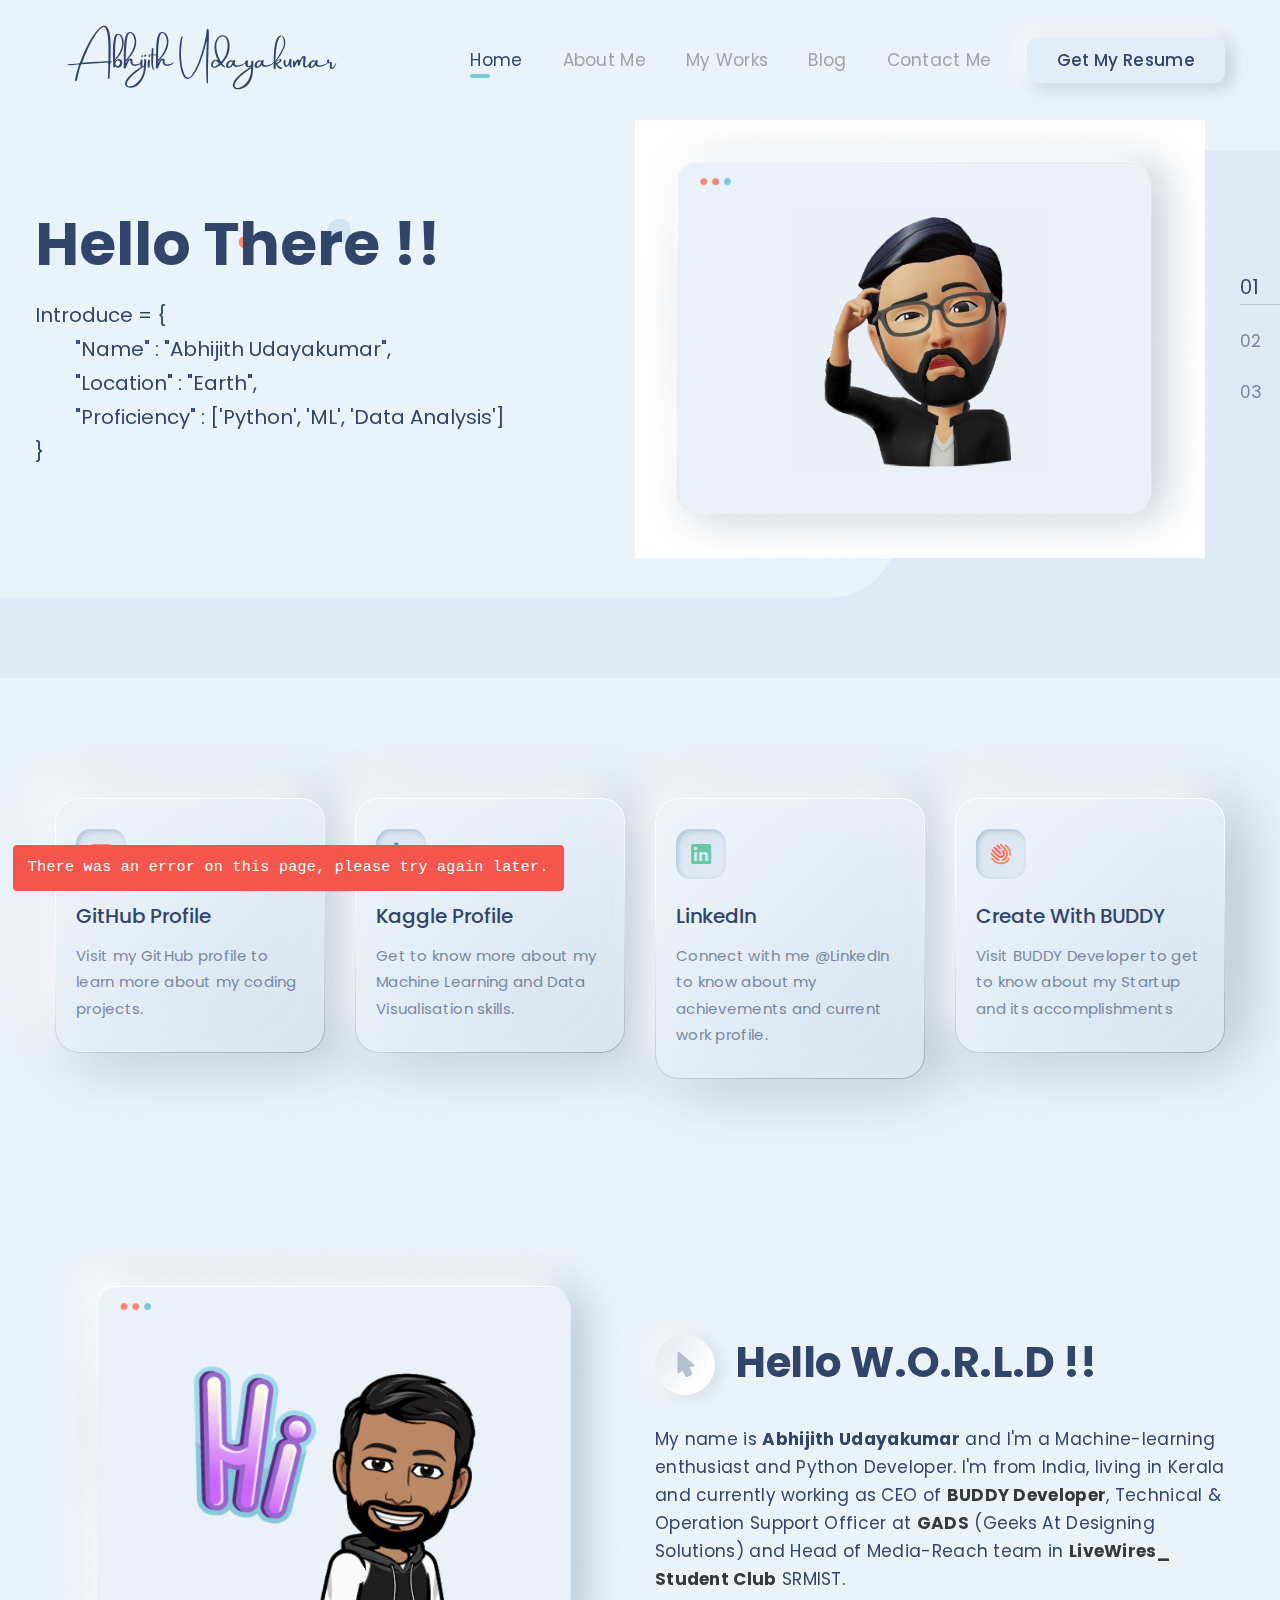
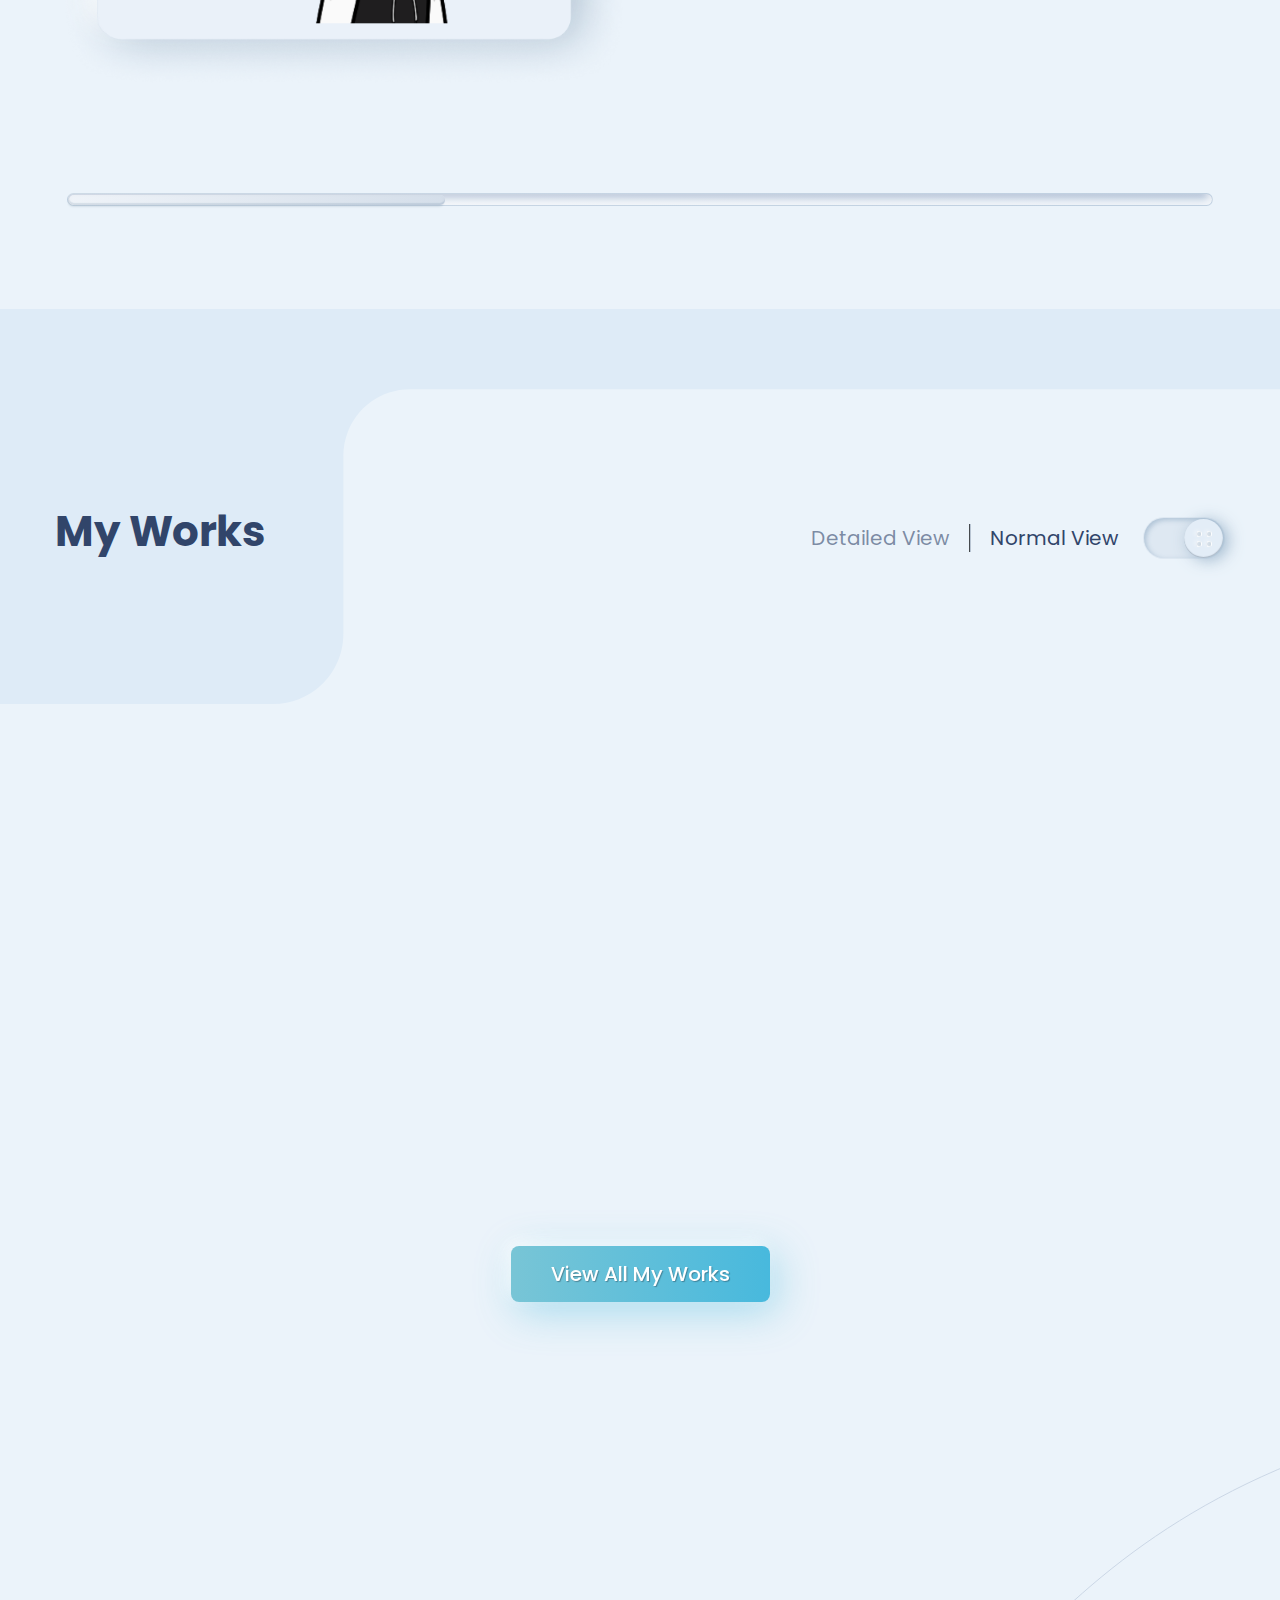
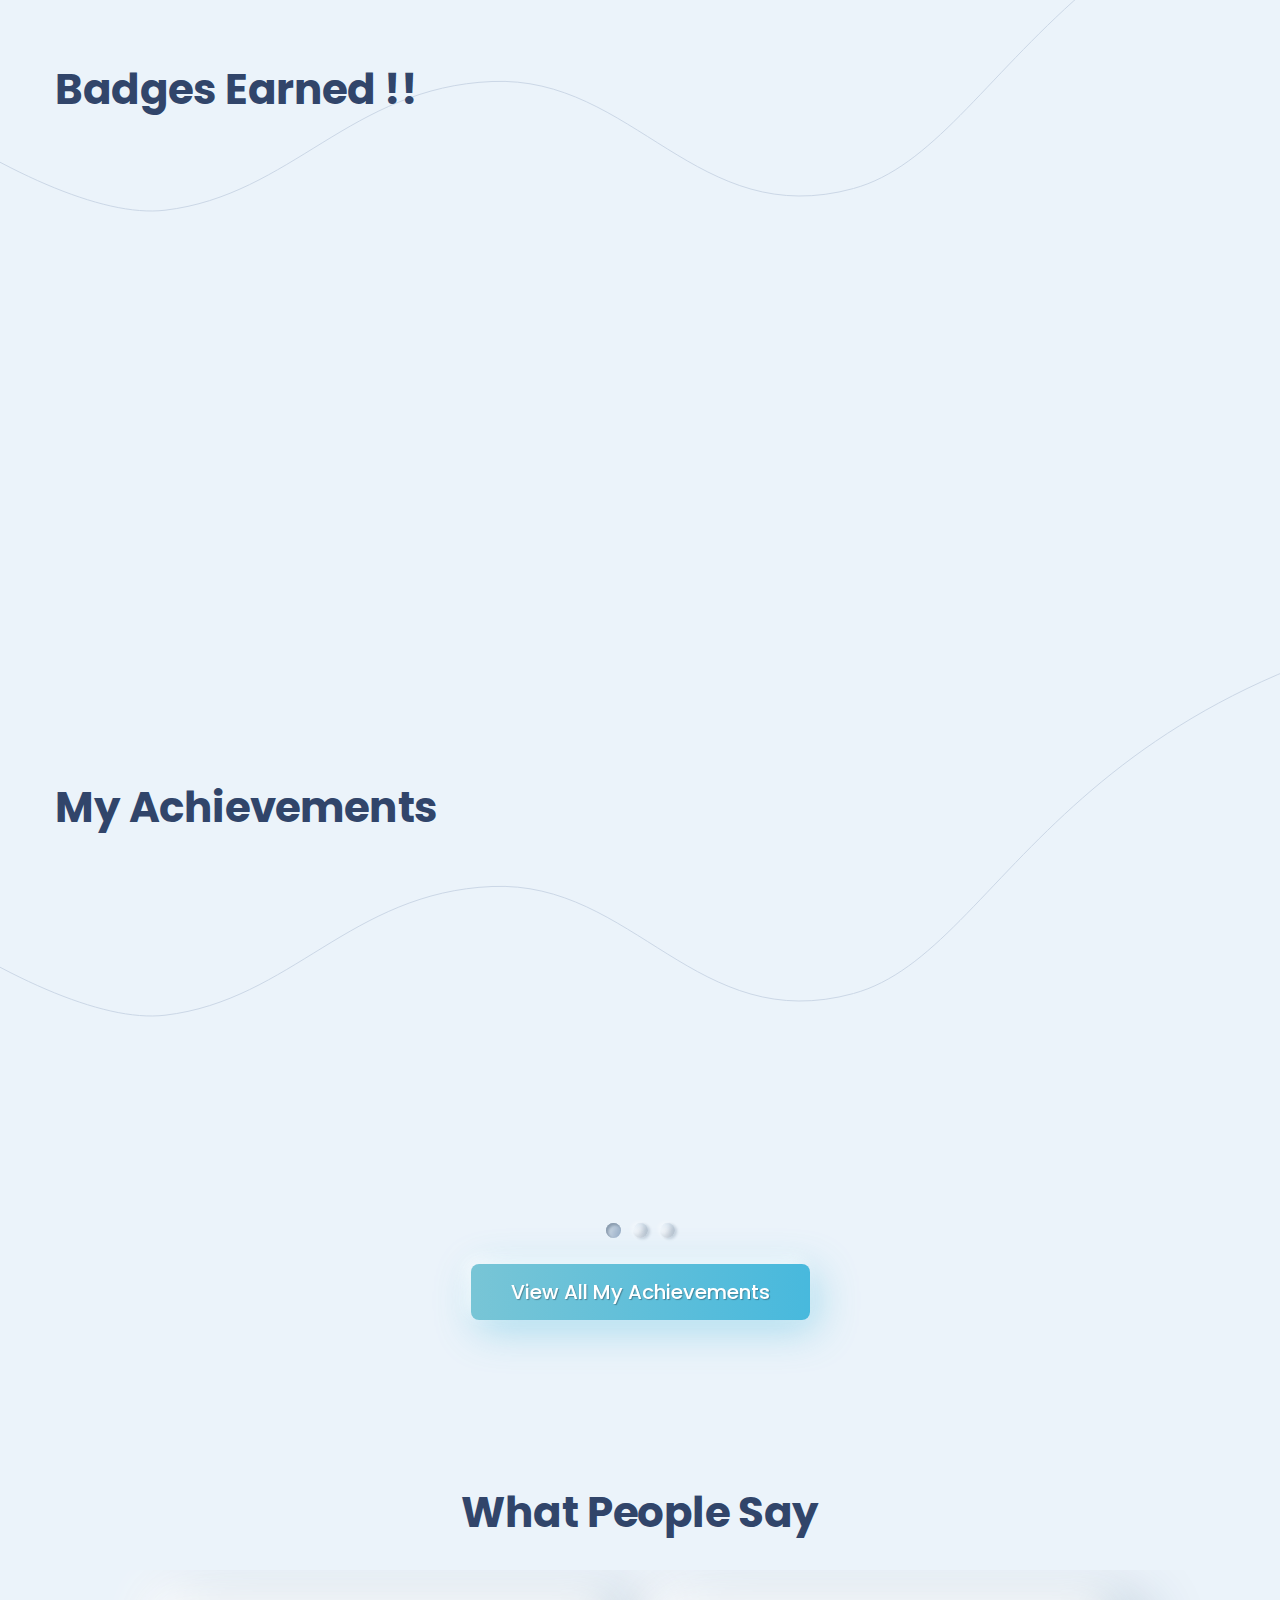
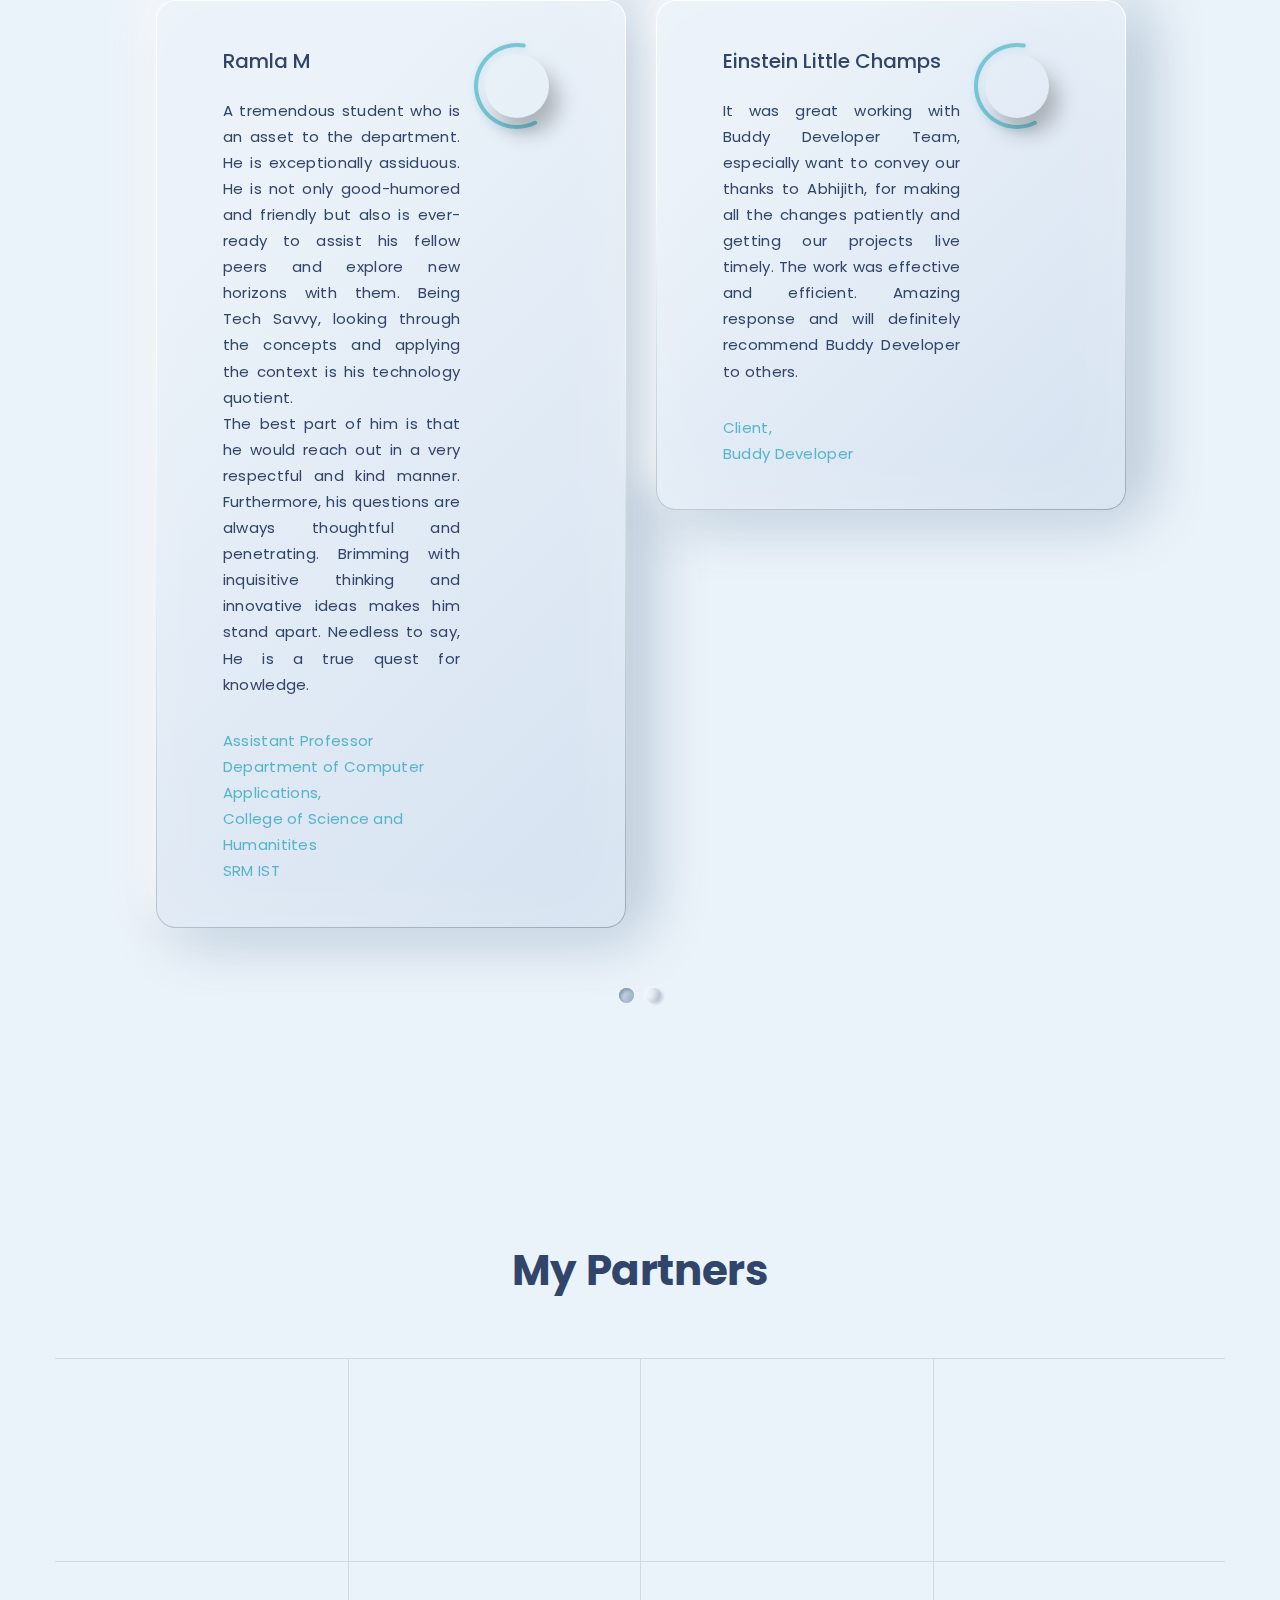
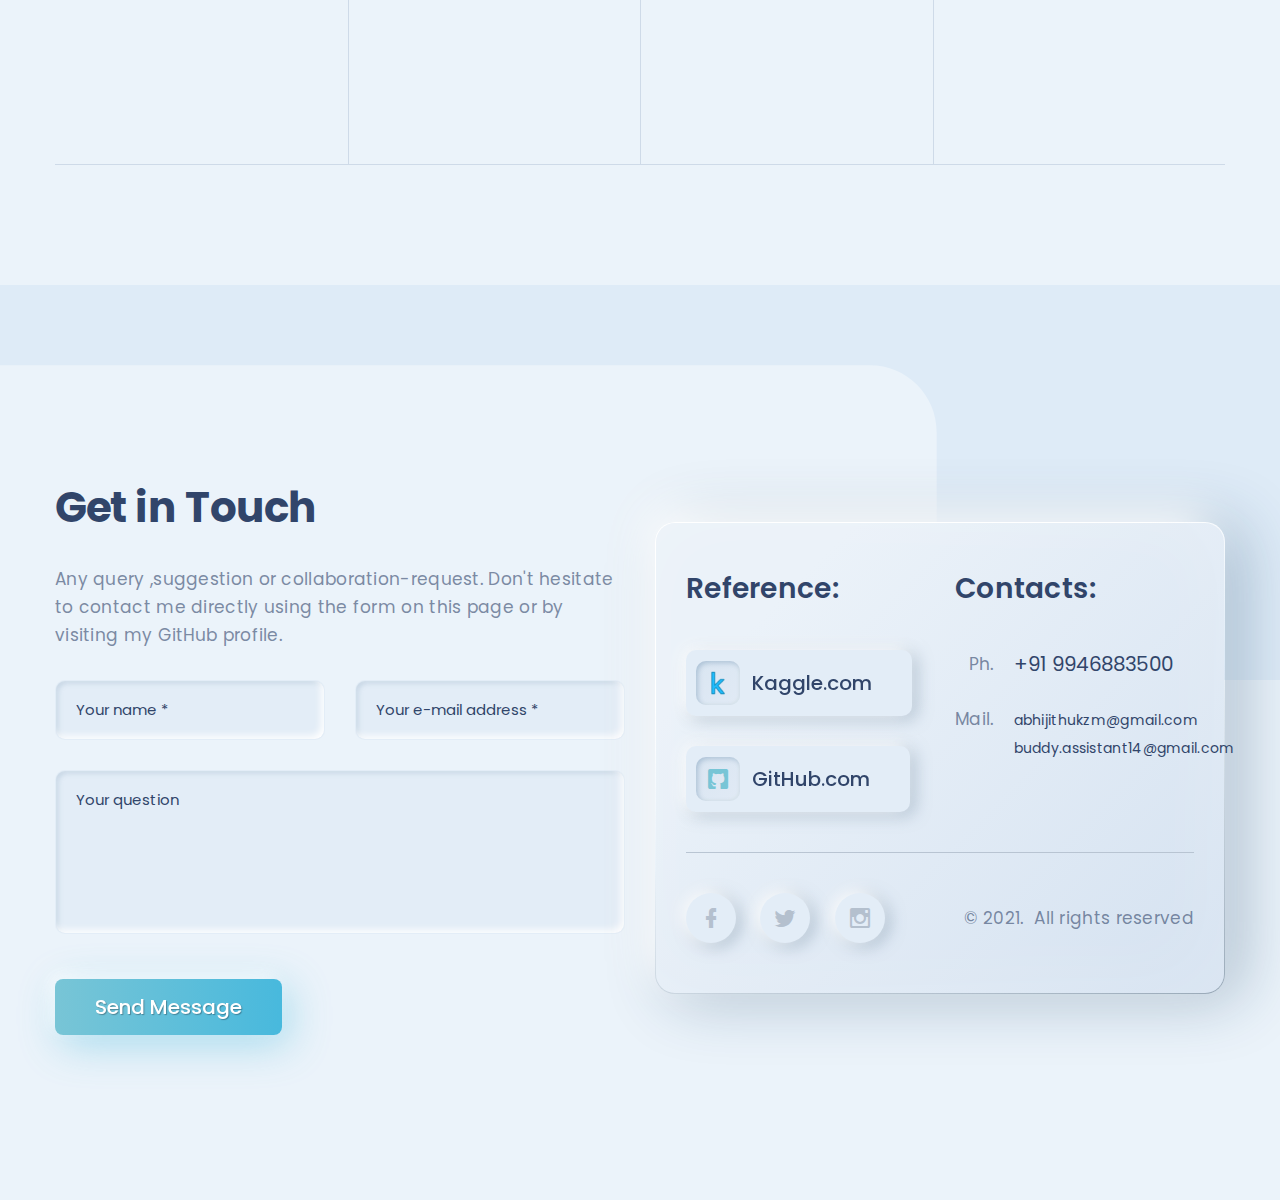
==== commit 56d2f1b0: "updated website" ====
--- a/index.html
+++ b/index.html
@@ -409,7 +409,7 @@
                     <ul class="list list-marked-check d-inline-block text-left">
                         <li class="list-item">Contributors : 1</li>
                         <li class="list-item">Issues : 0</li>
-                        <li class="list-item">Stars : 6</li>
+                        <li class="list-item">Stars : 7</li>
                         <li class="list-item">Forks : 0</li>
                         <li class="list-item disabled">Description : A COMPUTER VISION PROJECT USING GOOGLE MEDIAPIPE</li>
                     </ul>
@@ -432,7 +432,7 @@
                     <ul class="list list-marked-check d-inline-block text-left">
                         <li class="list-item">Contributors : 1</li>
                         <li class="list-item">Issues : 0</li>
-                        <li class="list-item">Stars : 10</li>
+                        <li class="list-item">Stars : 11</li>
                         <li class="list-item">Forks : 0</li>
                         <li class="list-item disabled">Description : AI paying Snake Game using Reinforcement Learning - Python</li>
                     </ul>
@@ -455,7 +455,7 @@
                     <ul class="list list-marked-check d-inline-block text-left">
                         <li class="list-item">Contributors : 1</li>
                         <li class="list-item">Issues : 0</li>
-                        <li class="list-item">Stars : 8</li>
+                        <li class="list-item">Stars : 9</li>
                         <li class="list-item">Forks : 0</li>
                         <li class="list-item disabled">Description : Automation to attend online classes based on timetable.</li>
                     </ul>
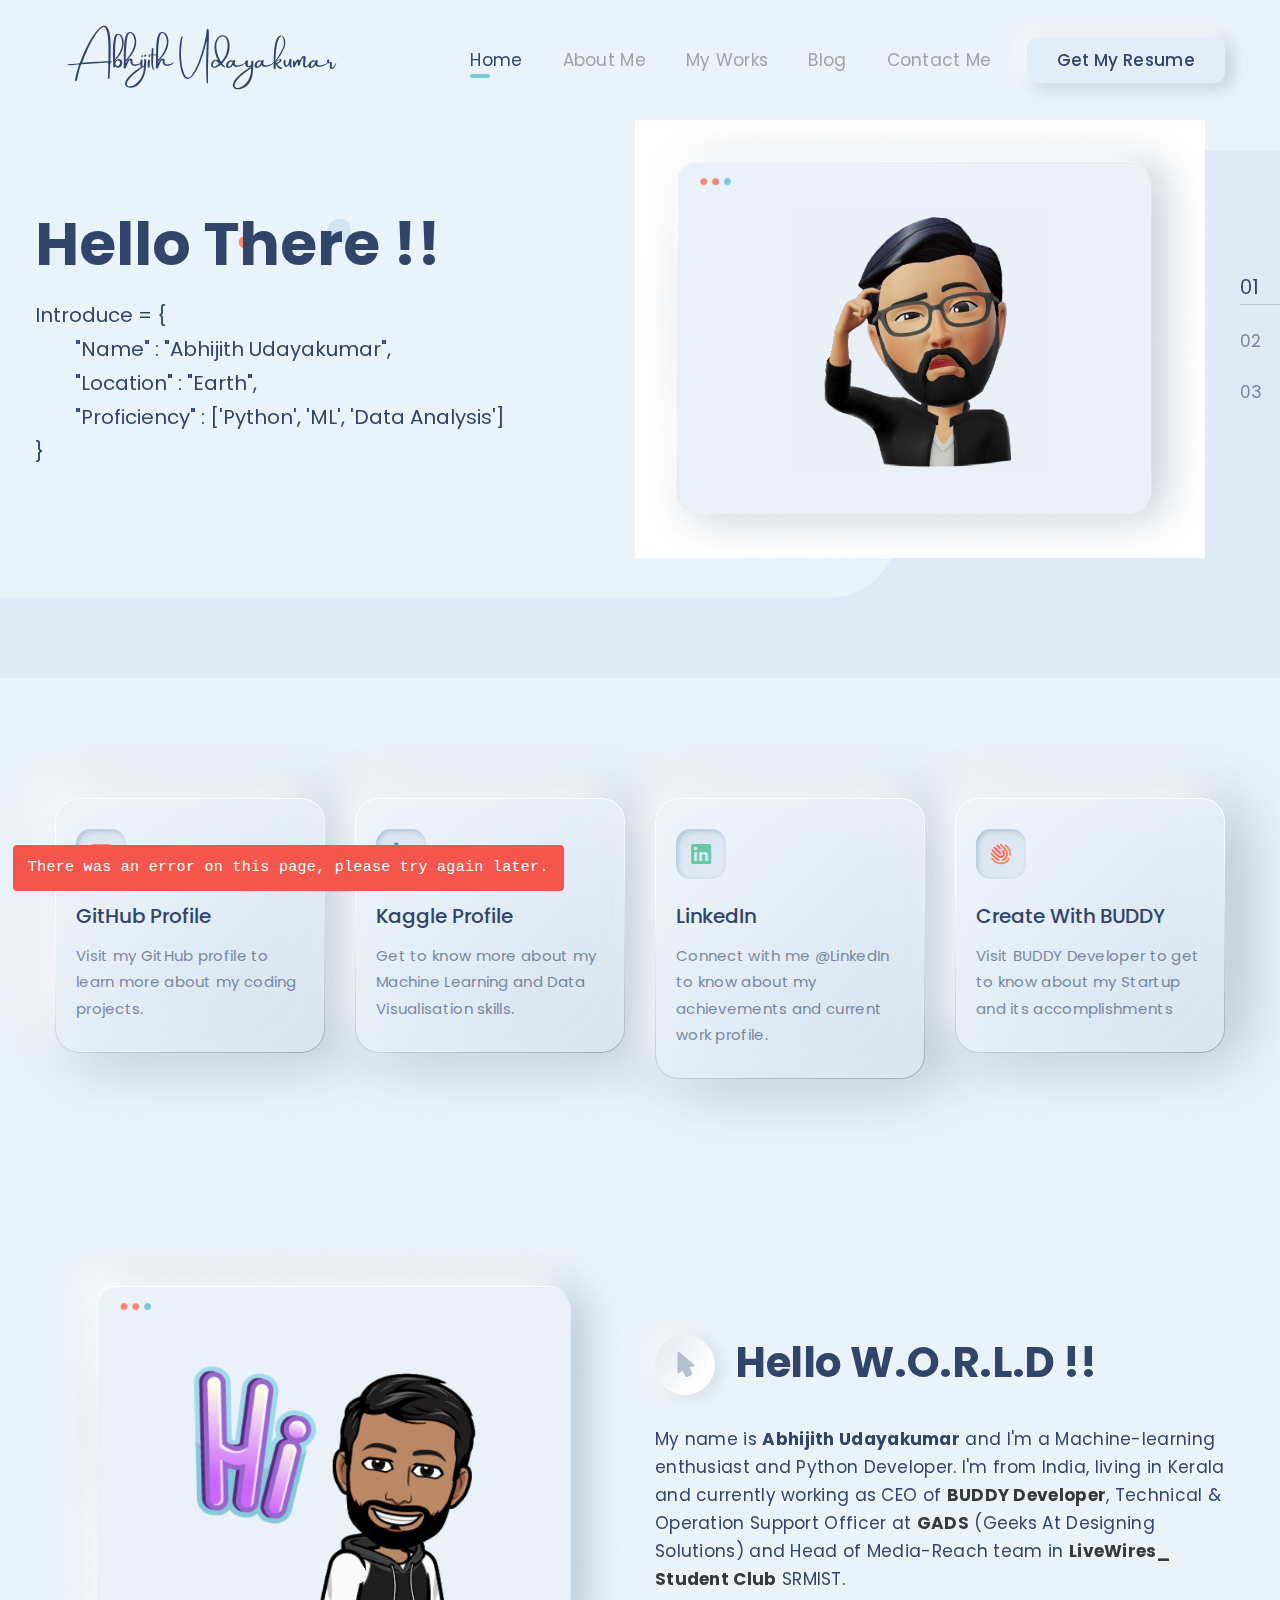
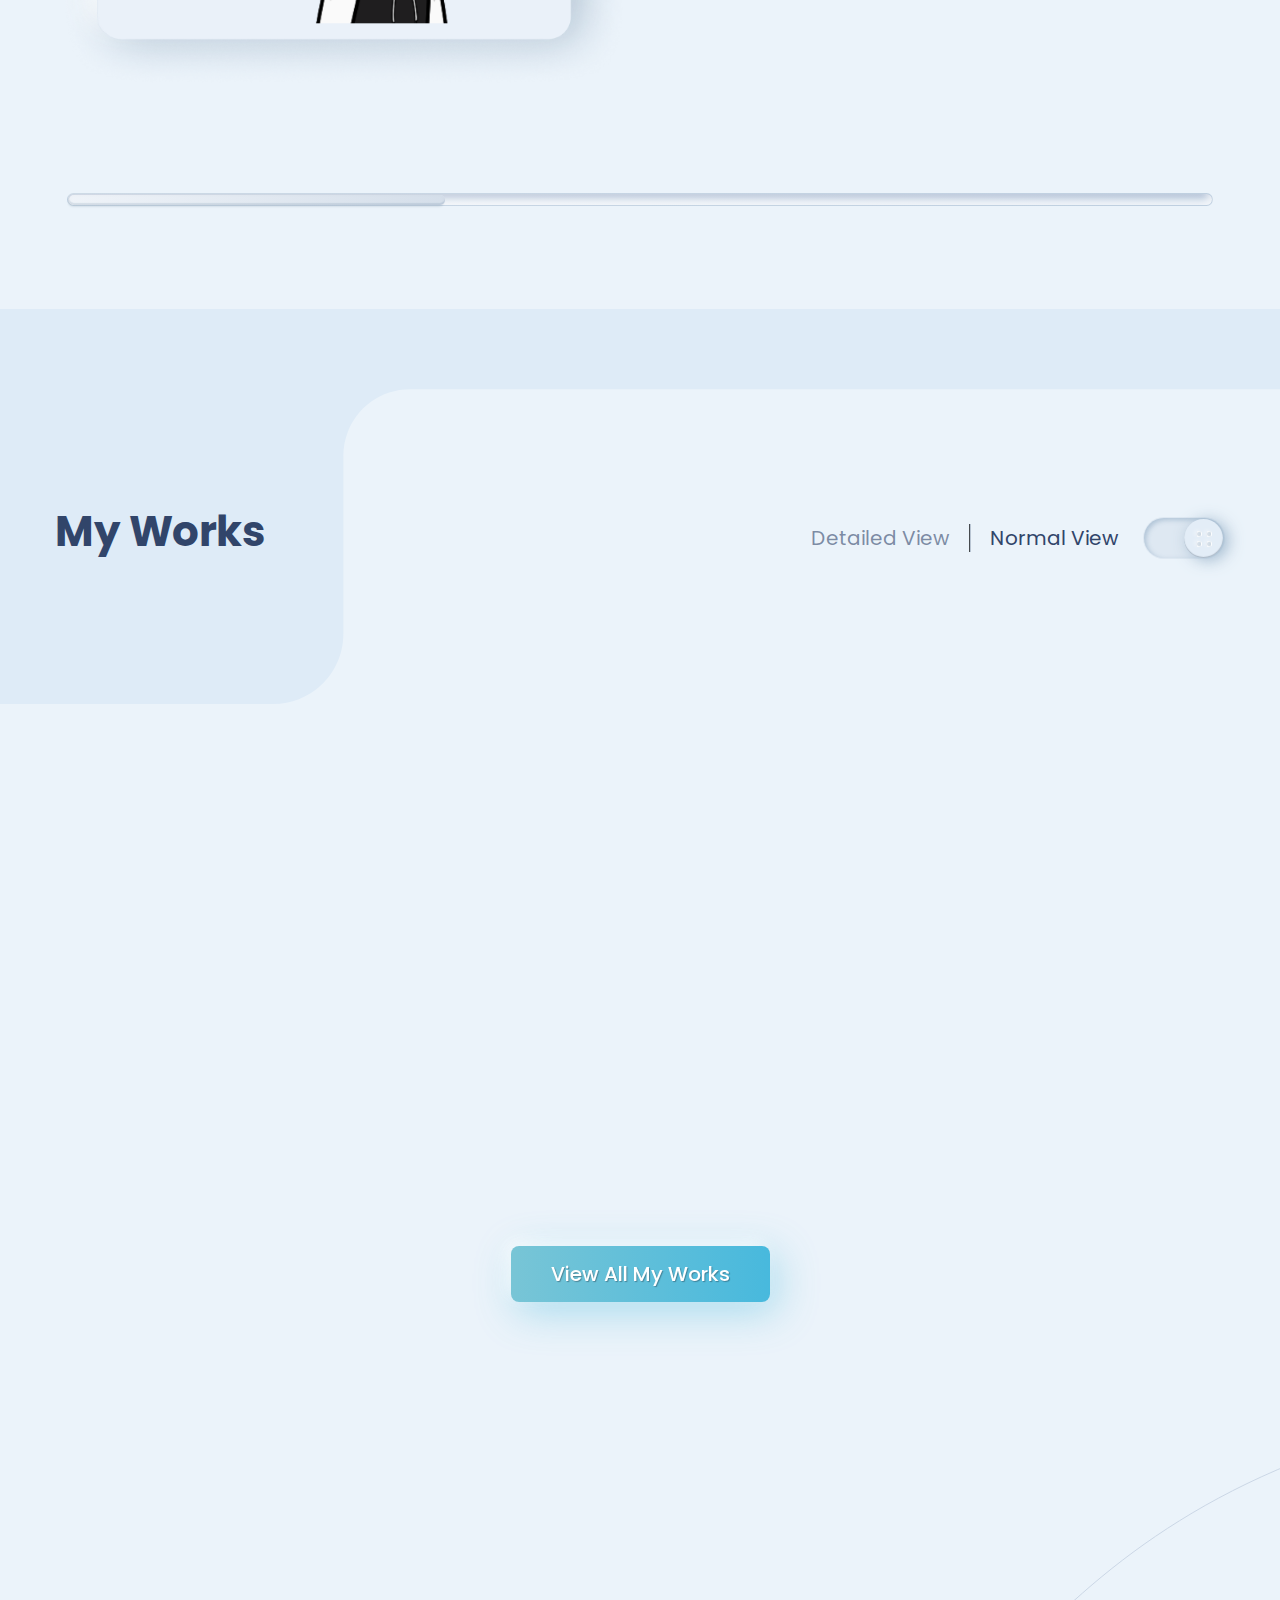
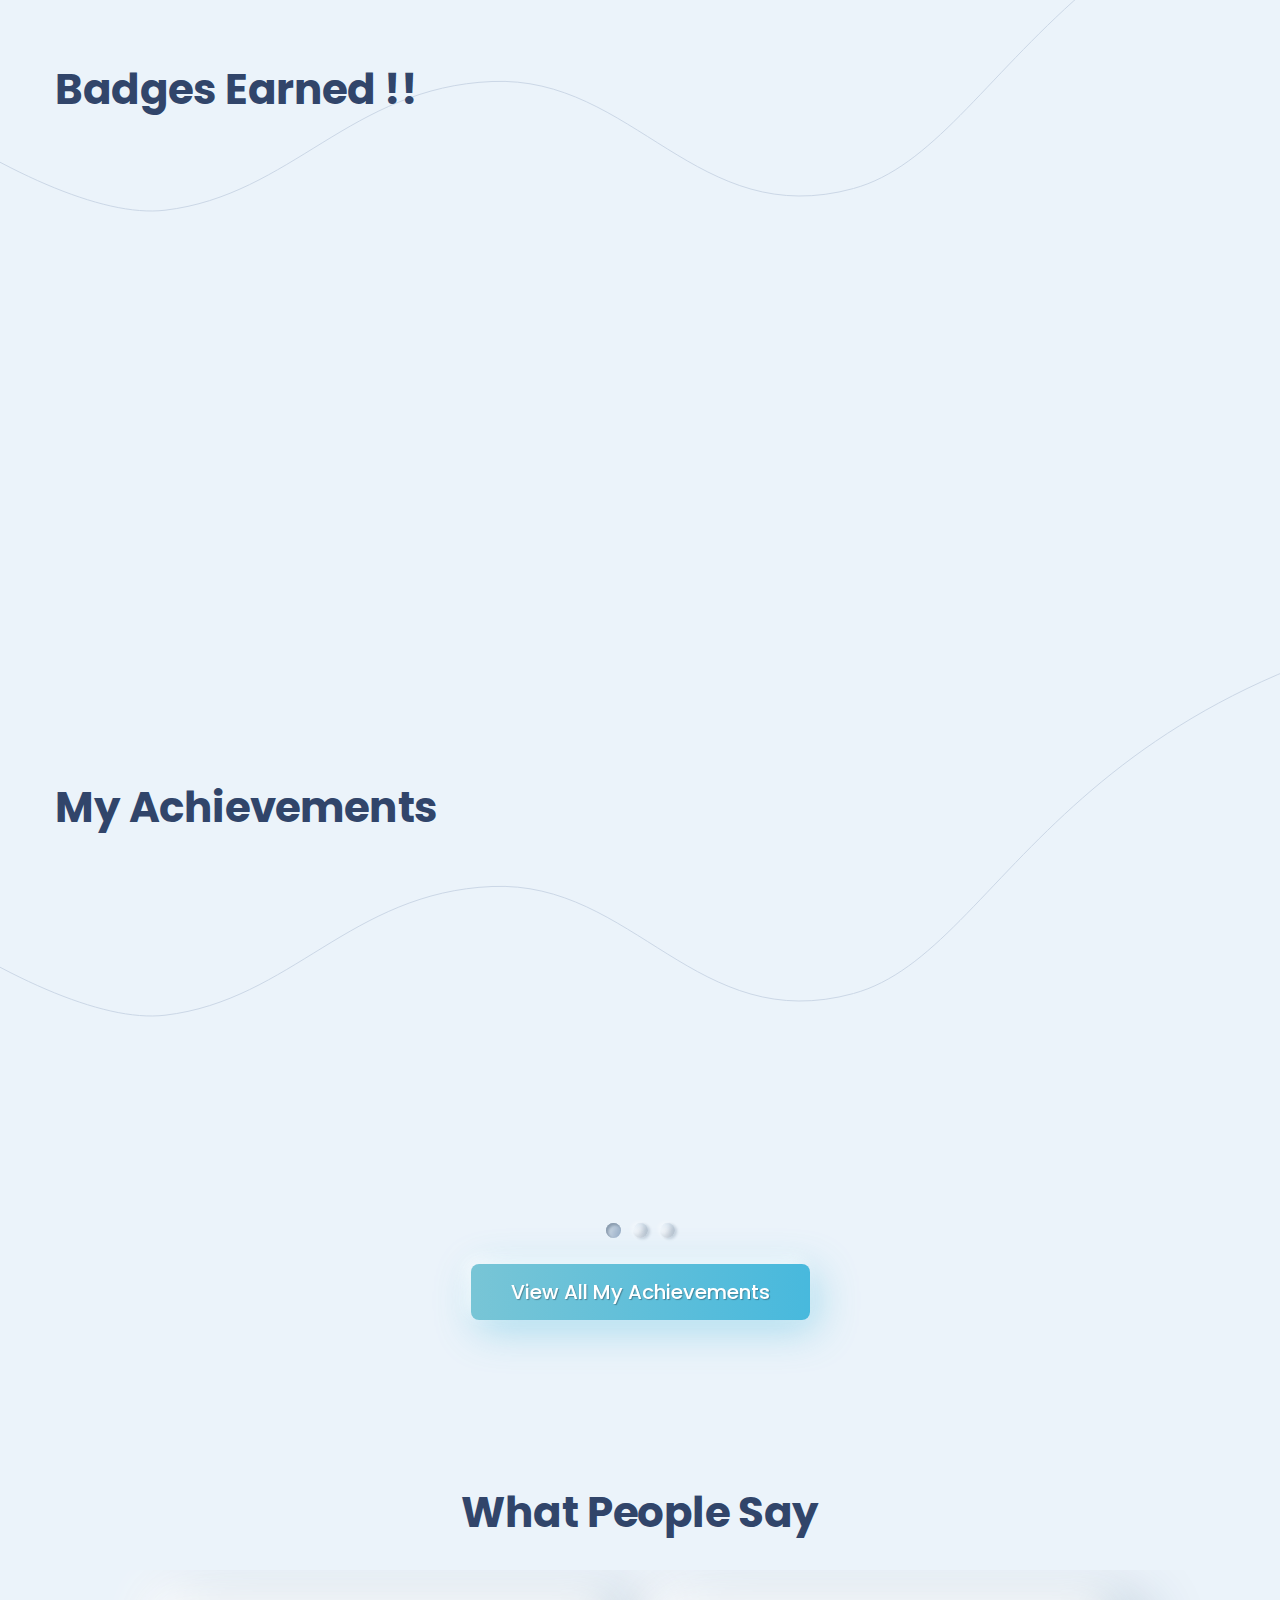
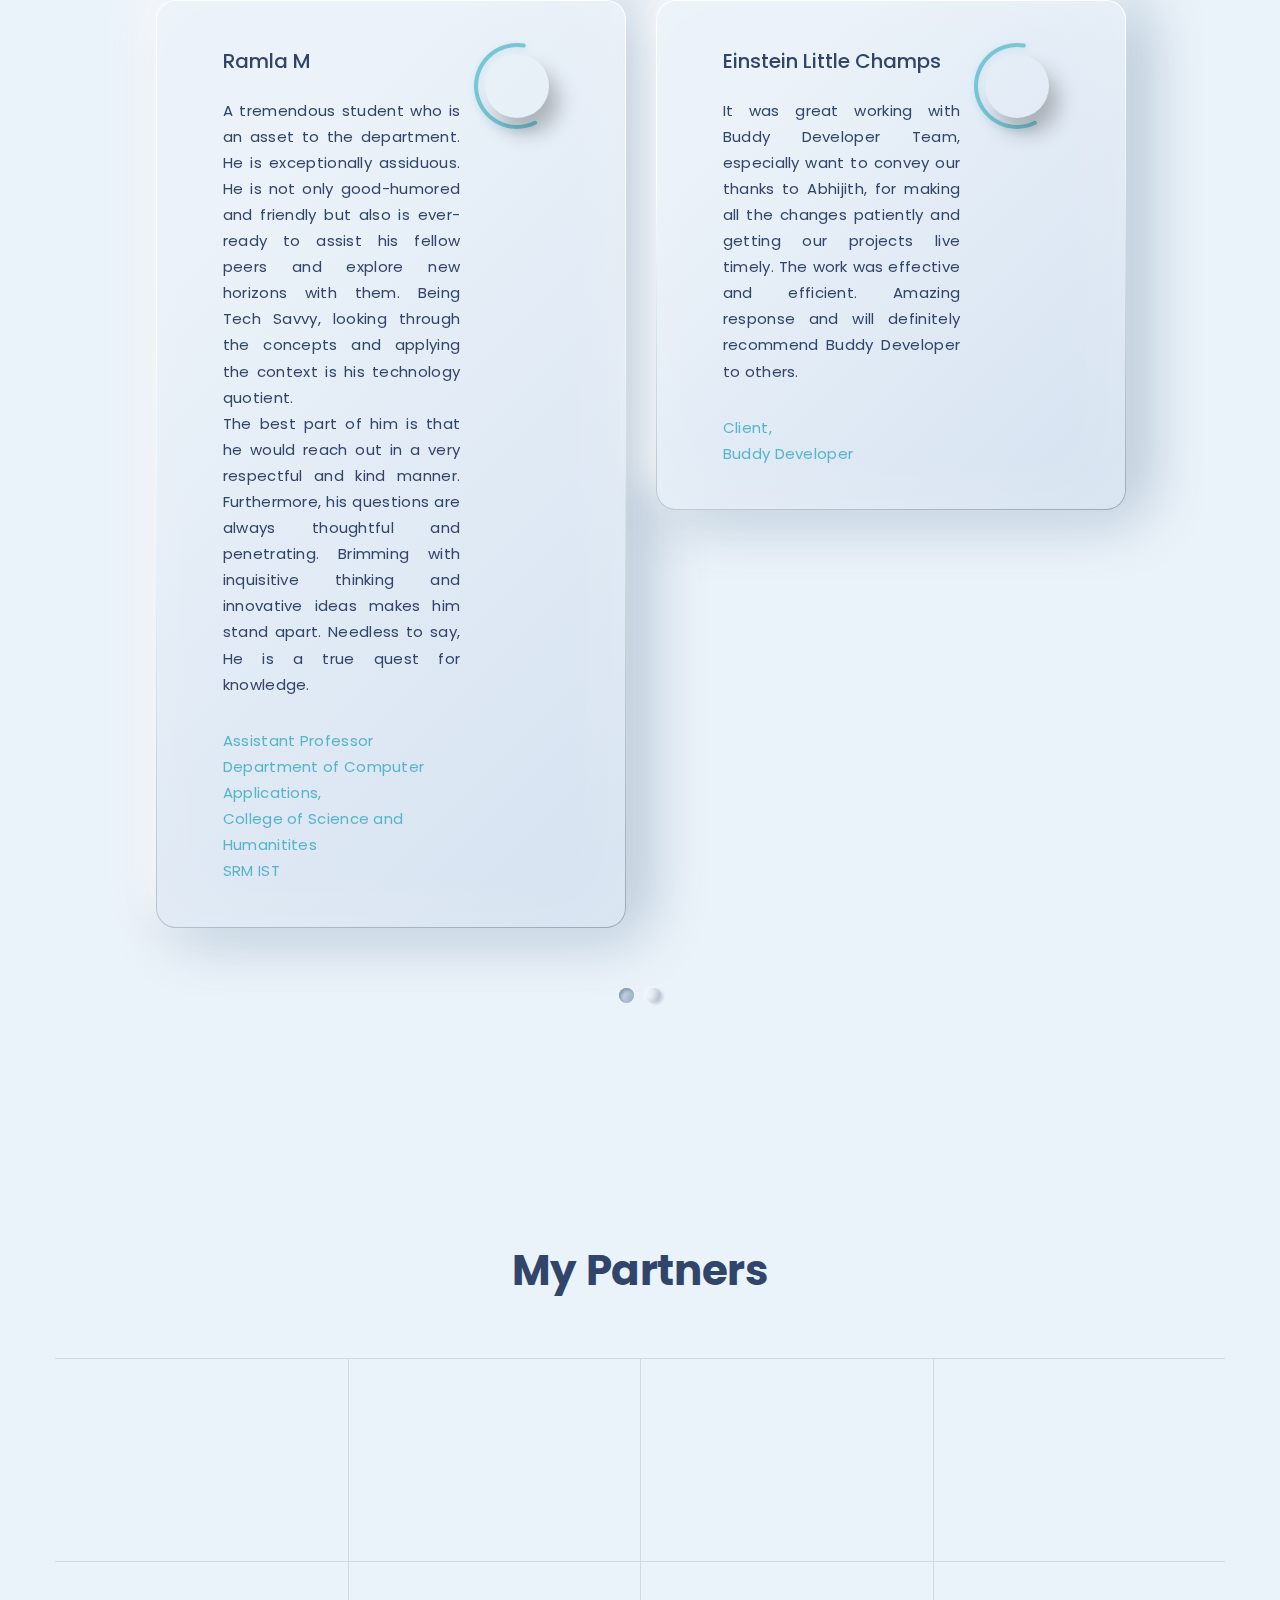
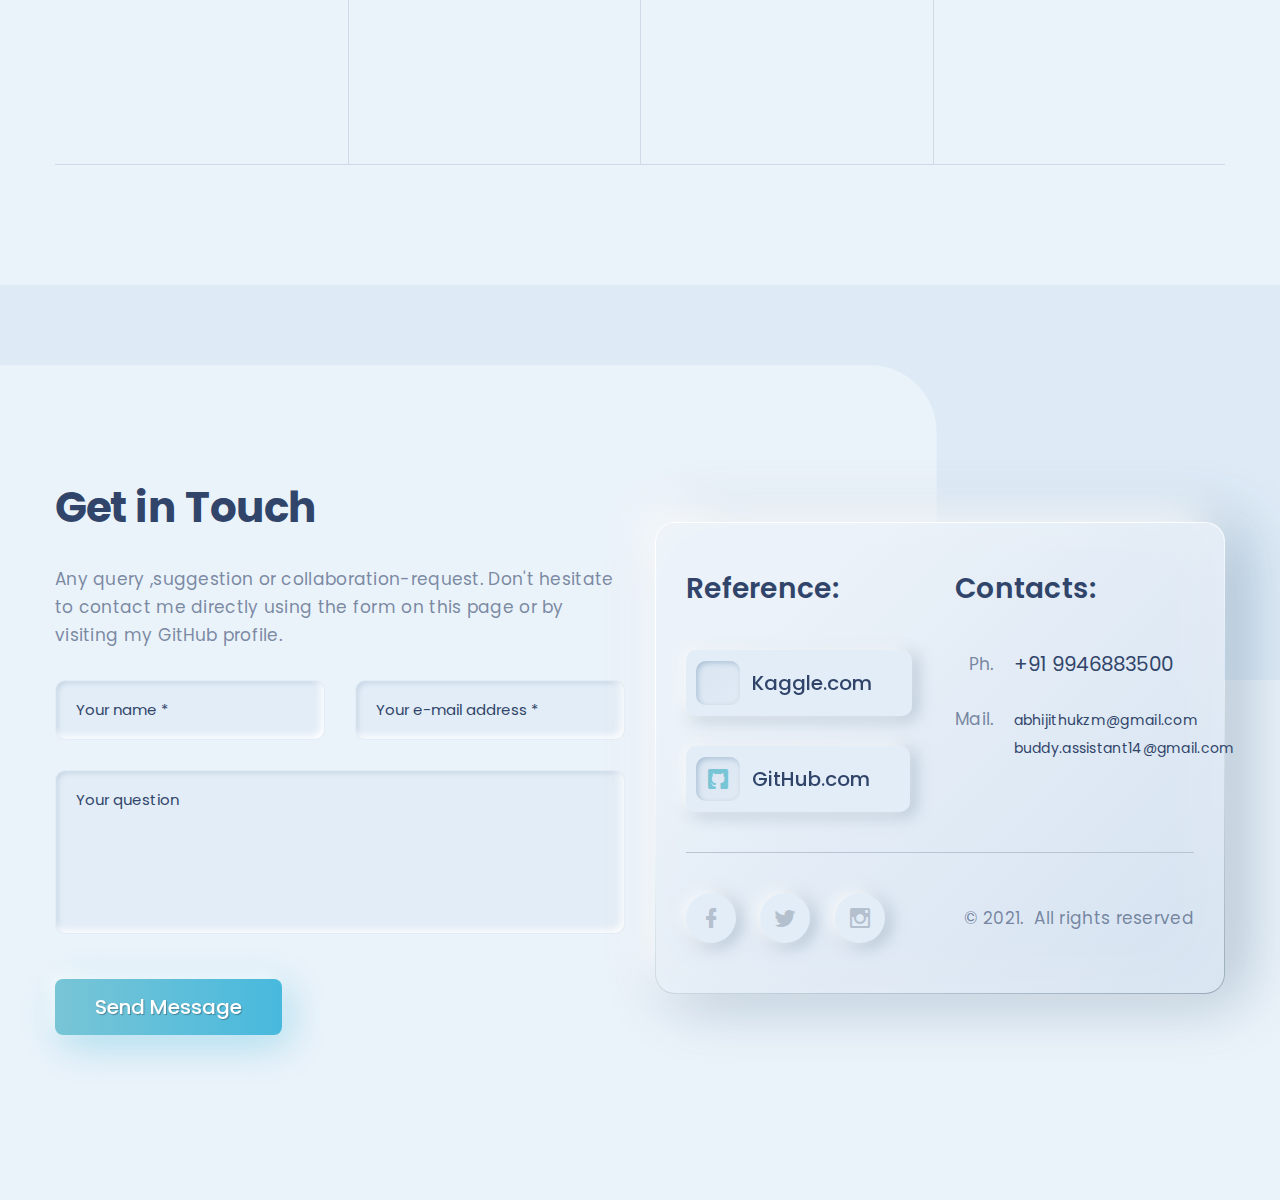
==== commit 8e86e399: "updated website" ====
--- a/index.html
+++ b/index.html
@@ -609,6 +609,21 @@
             
     <article class="pricing pricing-primary block block-sm block-center" data-animate='{"class":"fadeInUp"}'>
               <div class="pricing-body">
+                <a href="media/certificates/slash-key.png" target="_blank"><img
+                    src="media/certificates/slash-key.png" alt="" width="100%" height="100%"
+                    loading="lazy"></a>
+                <div class="pricing-divider">
+                  <hr class="divider">
+                </div>
+                <div class="pricing-btn">
+                  <center><b>Slash Key | 30H Hackathon</b></center>
+                  First Position | IEEE<br>Jul 2022
+                </div>
+              </div>
+            </article>
+    
+    <article class="pricing pricing-primary block block-sm block-center" data-animate='{"class":"fadeInUp"}'>
+              <div class="pricing-body">
                 <a href="media/certificates/cognitive.png" target="_blank"><img
                     src="media/certificates/cognitive.png" alt="" width="100%" height="100%"
                     loading="lazy"></a>
@@ -815,7 +830,7 @@
          
      <div class="col-4 col-sm-3 partner-group-item"><a class="partner" aria-label="collab" id="removeHref1"
               href="https://www.abhijithudayakumar.com/" onclick="removeLink(this.id);" style="cursor: default;">
-              <img class="partner-image" src="media/collab/jyothis.png" alt="" width="600" height="180"
+              <img class="partner-image" src="media/collab/exxiero.png" alt="" width="600" height="180"
                 loading="lazy" />
             </a></div>
     
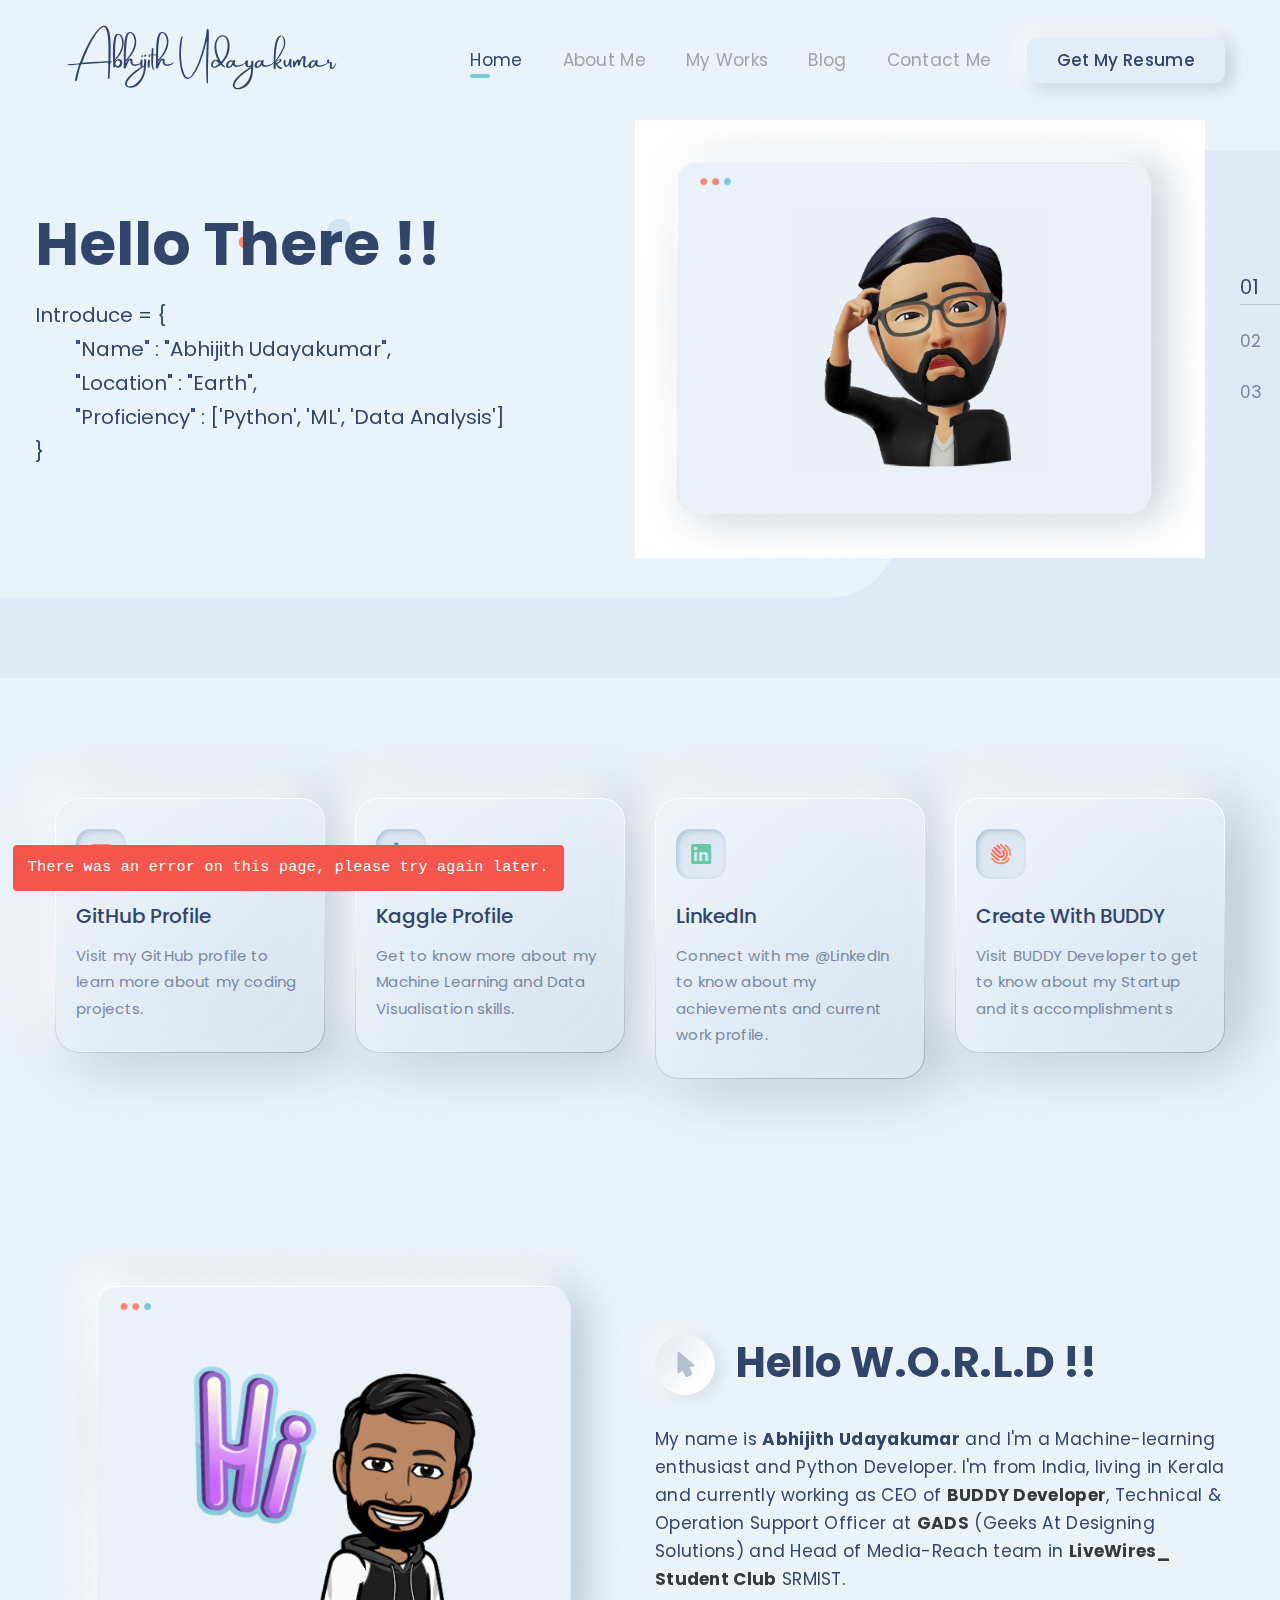
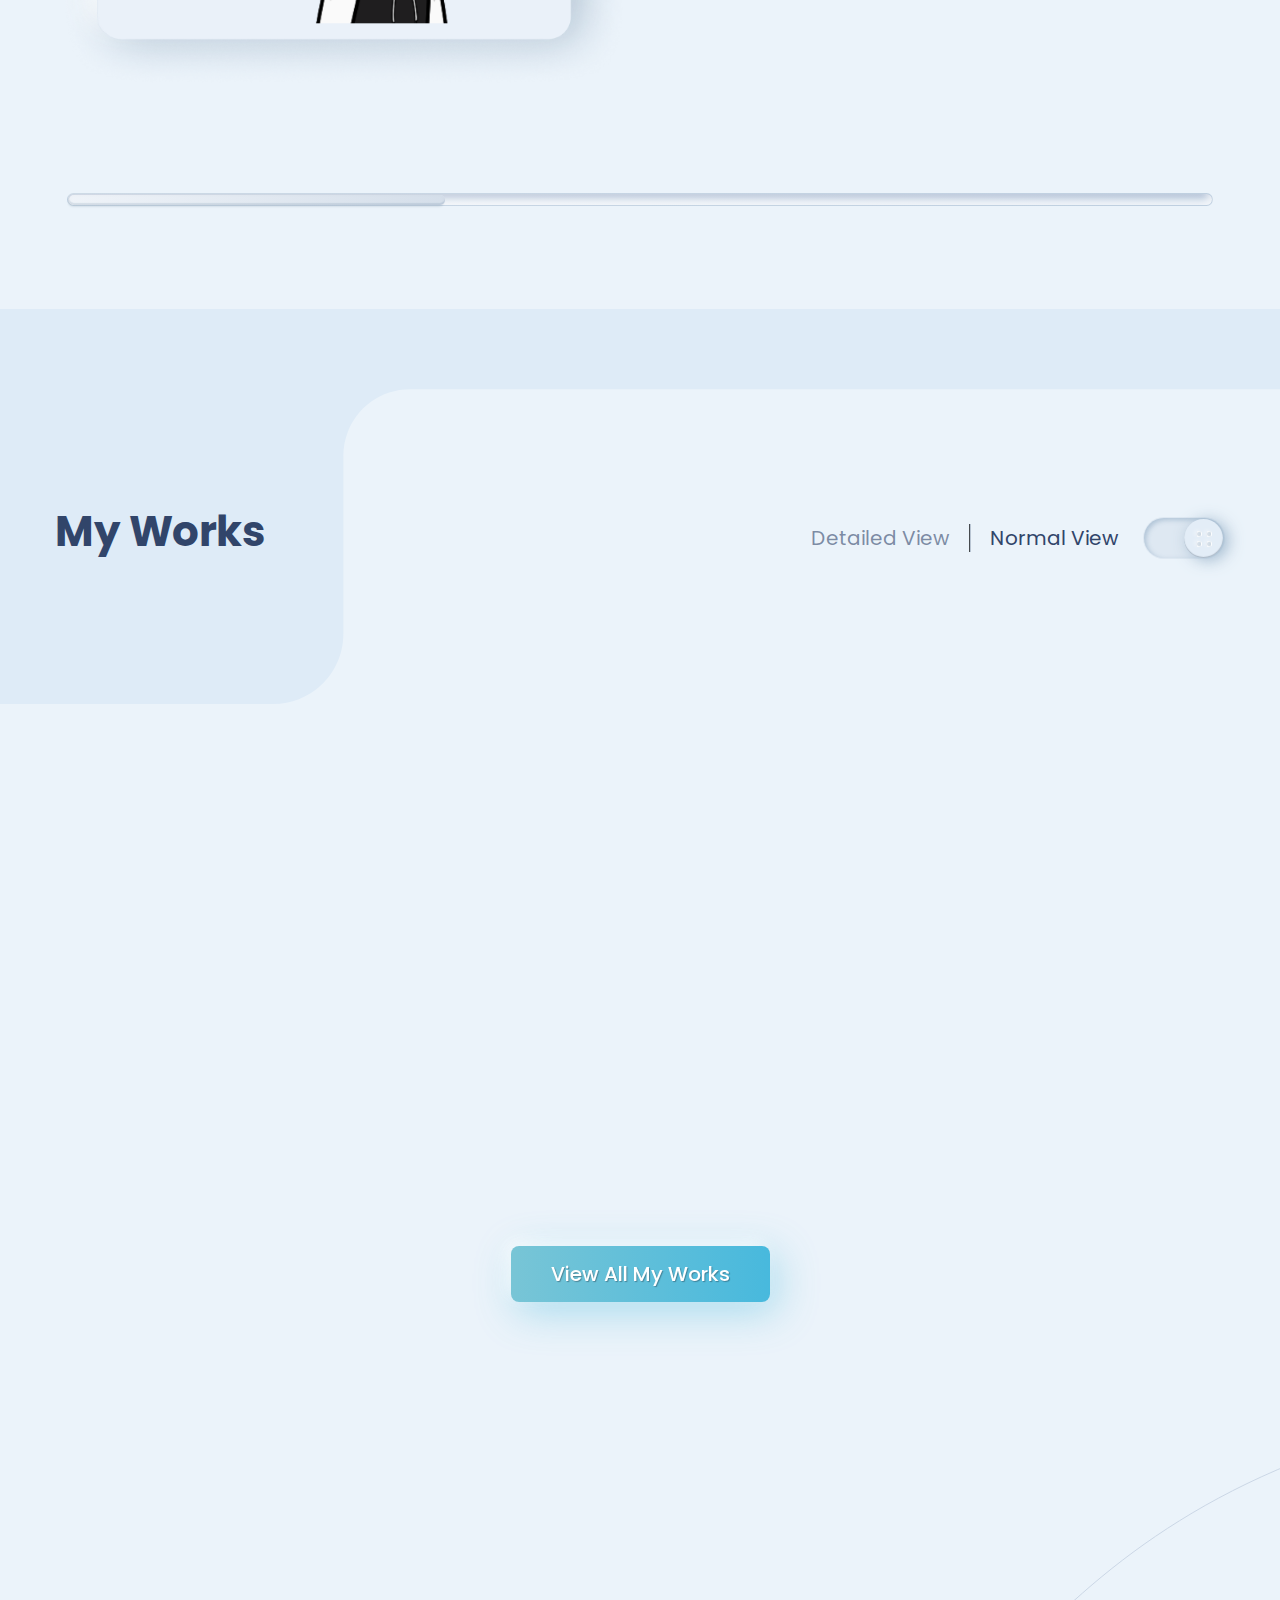
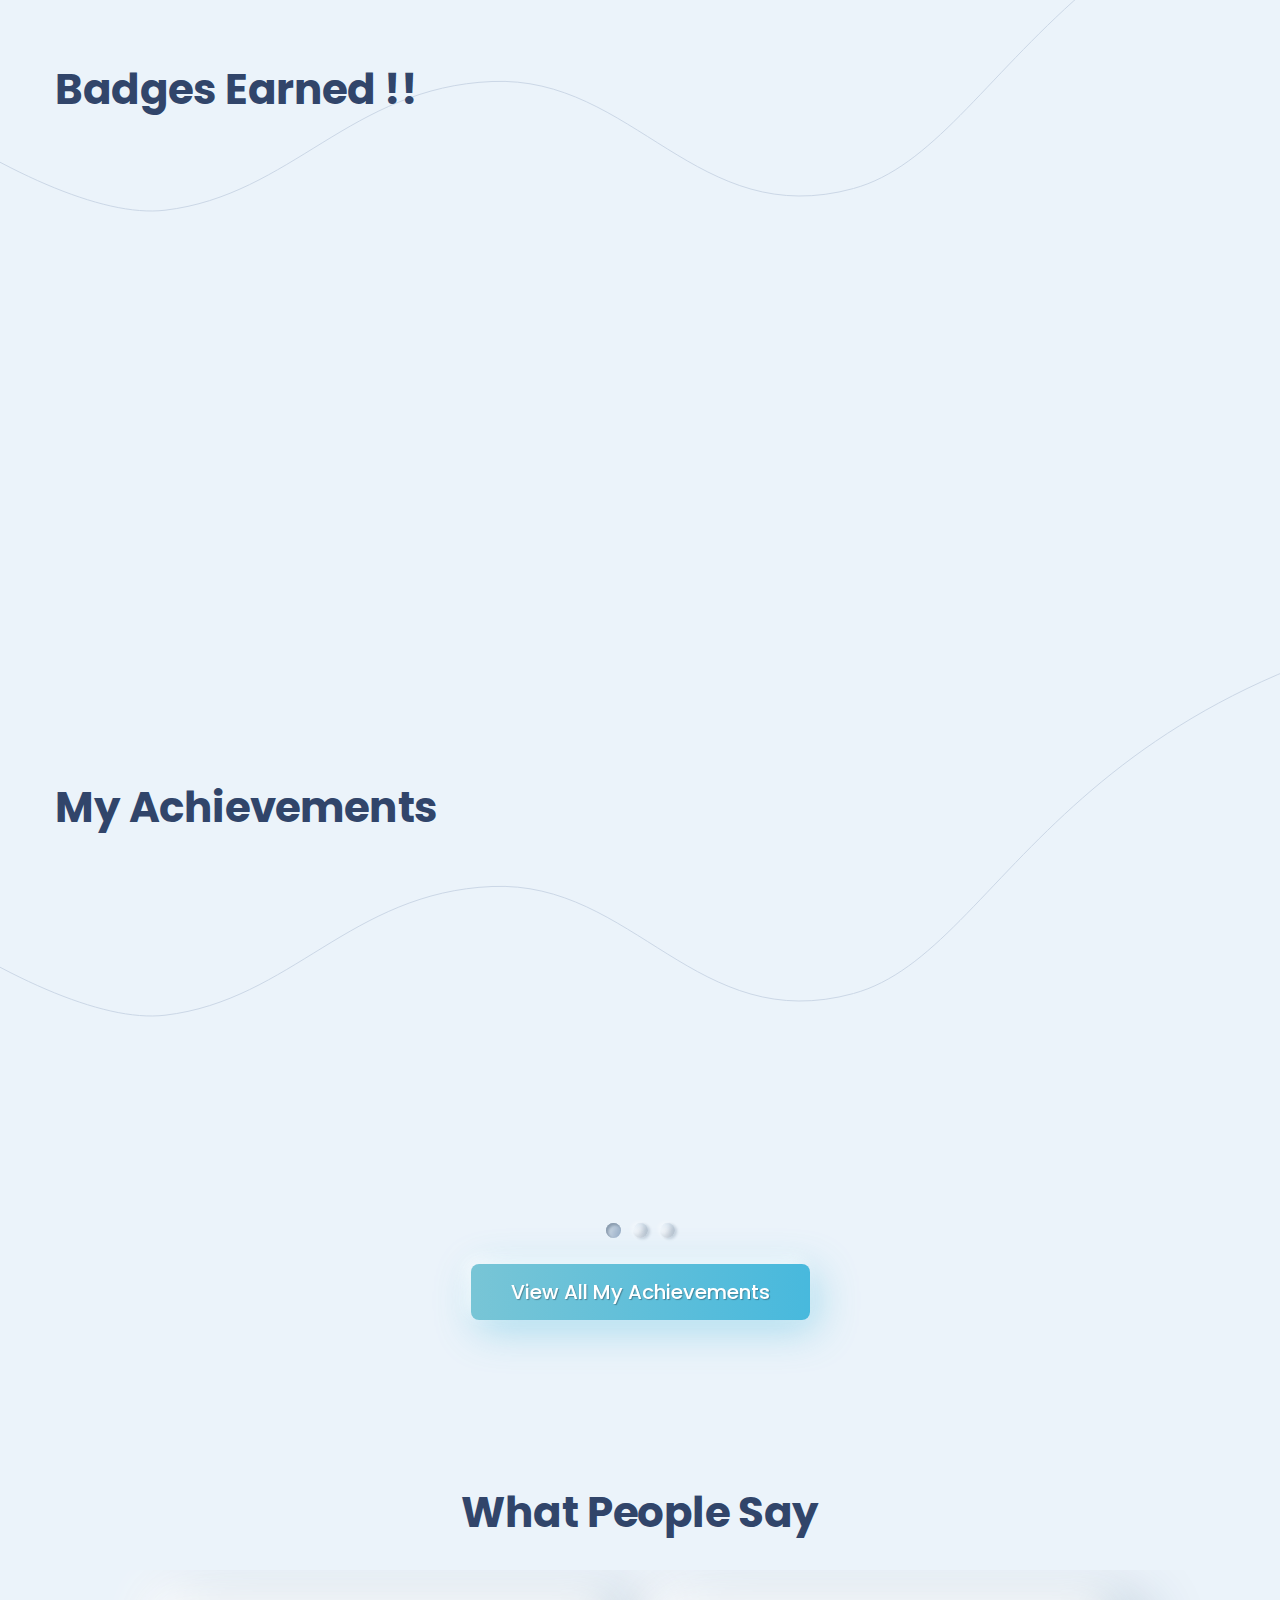
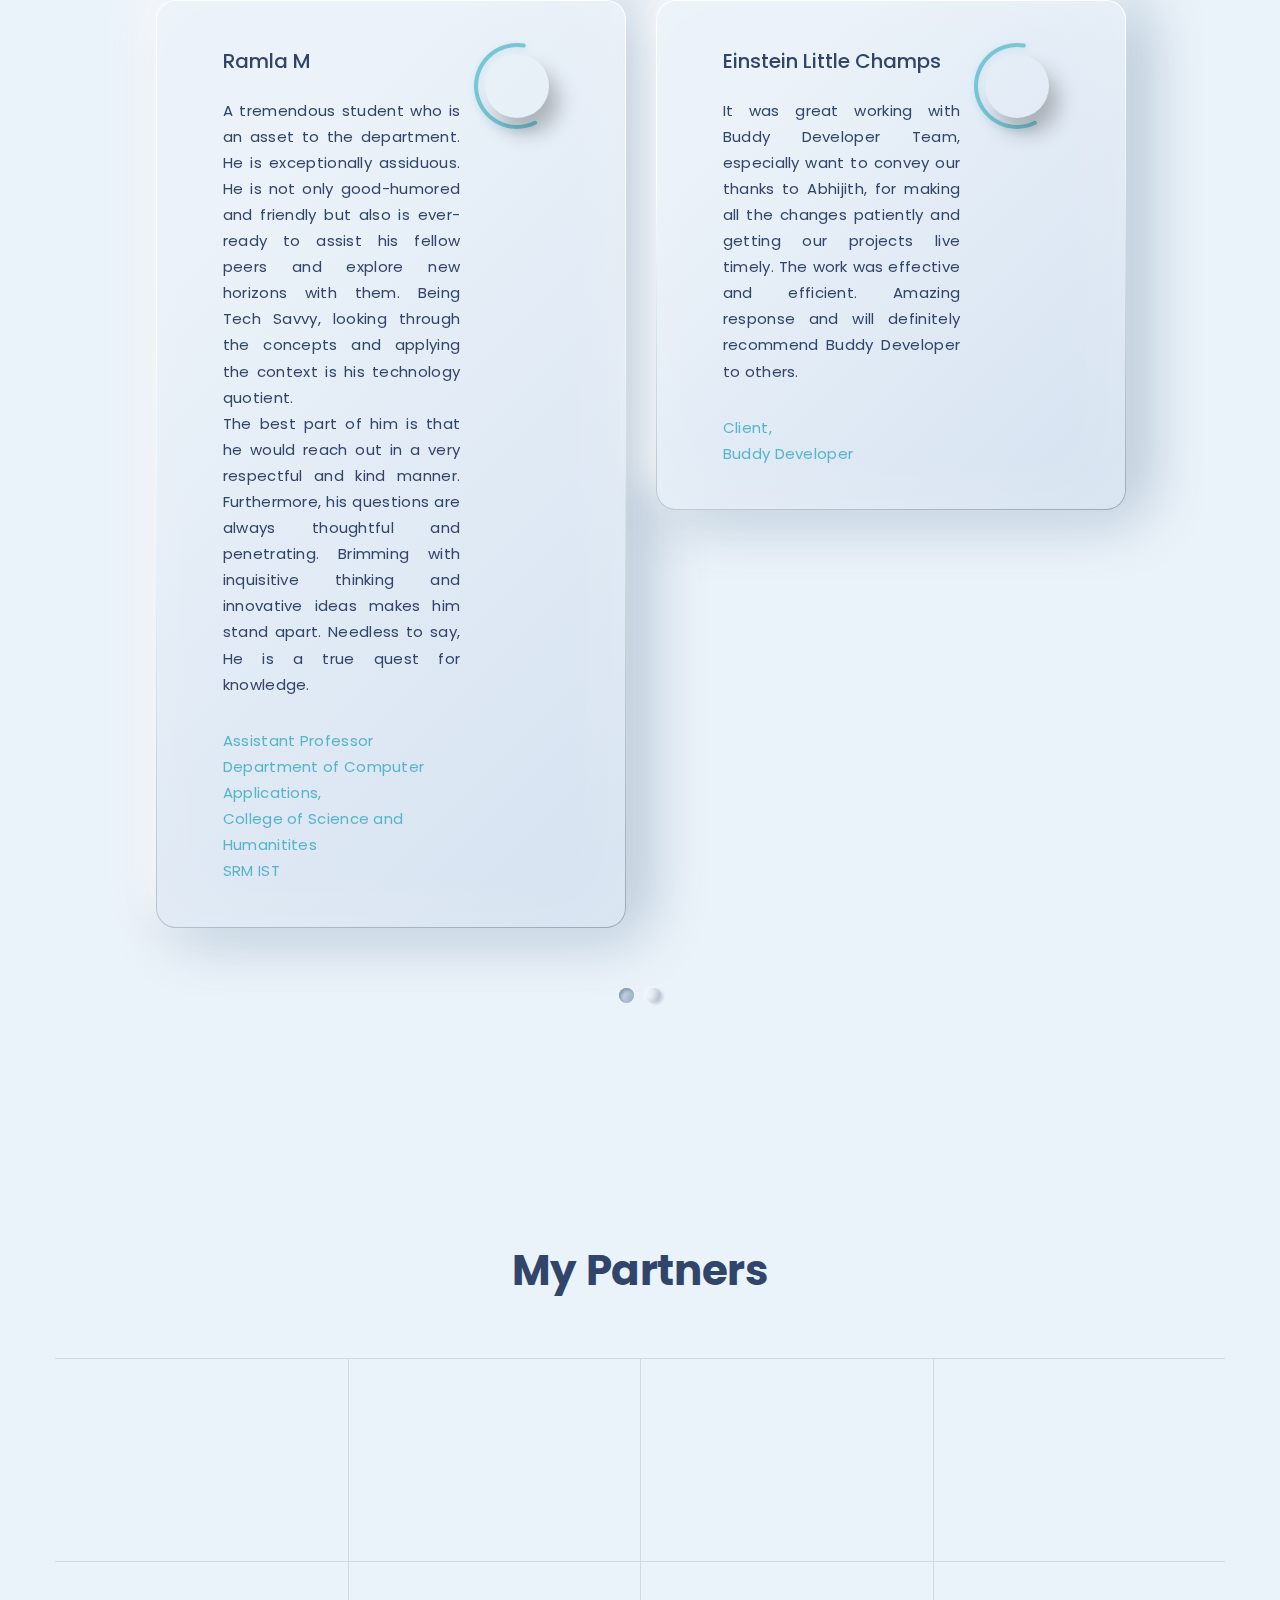
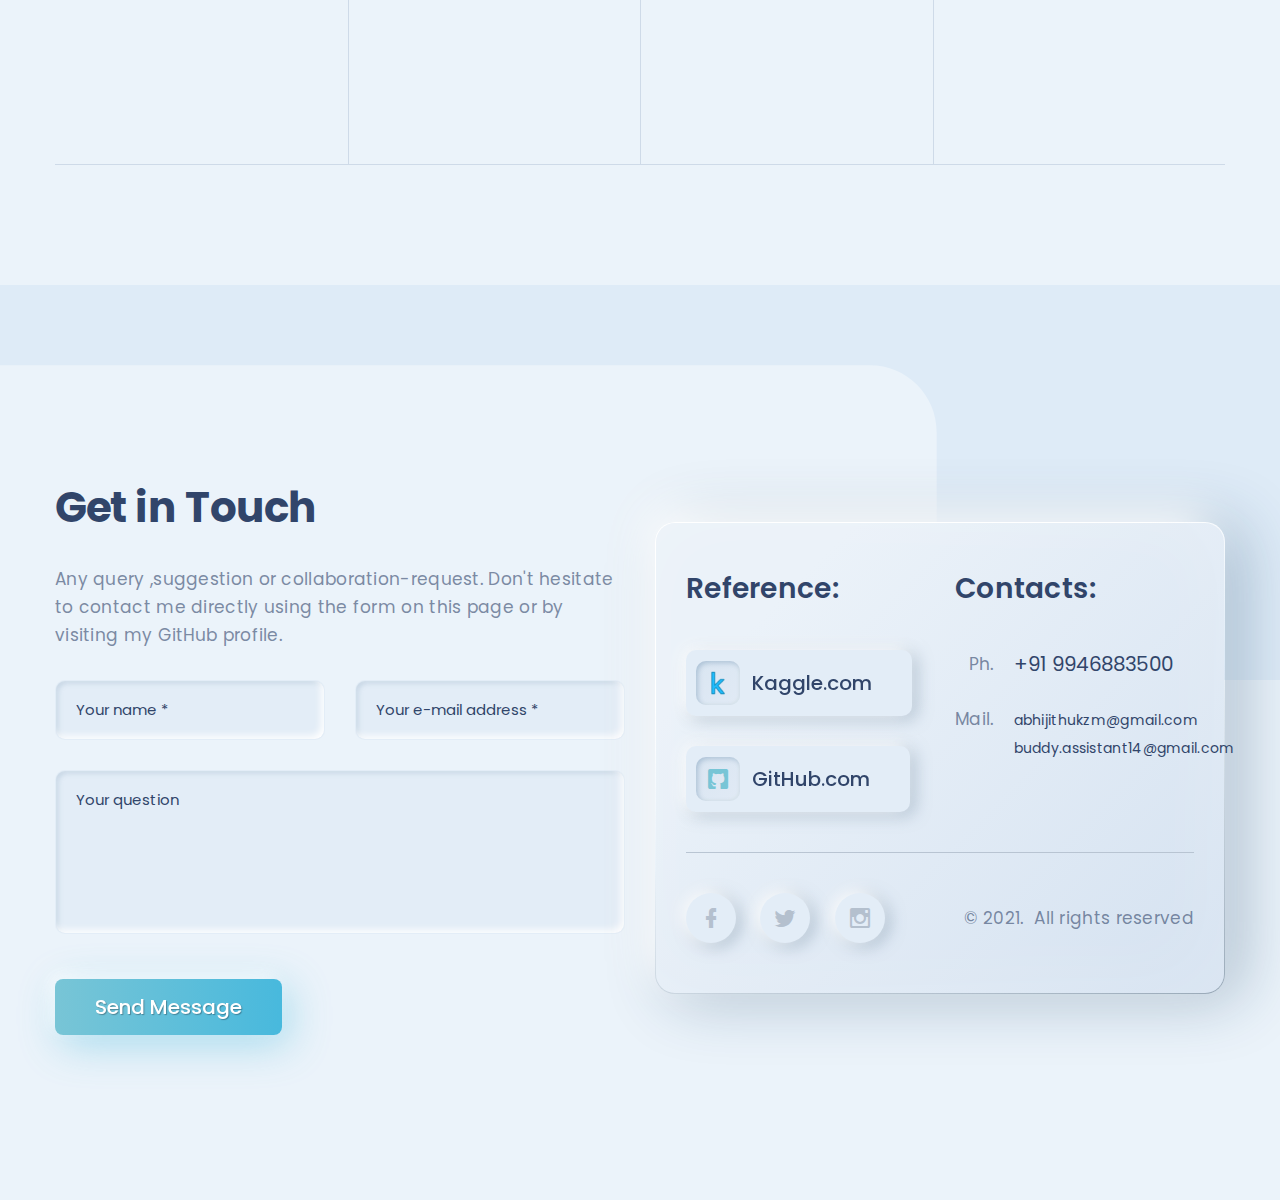
==== commit 3d0aa169: "updated website" ====
--- a/index.html
+++ b/index.html
@@ -432,7 +432,7 @@
                     <ul class="list list-marked-check d-inline-block text-left">
                         <li class="list-item">Contributors : 1</li>
                         <li class="list-item">Issues : 0</li>
-                        <li class="list-item">Stars : 11</li>
+                        <li class="list-item">Stars : 12</li>
                         <li class="list-item">Forks : 0</li>
                         <li class="list-item disabled">Description : AI paying Snake Game using Reinforcement Learning - Python</li>
                     </ul>
@@ -607,21 +607,6 @@
             data-owl="{&quot;loop&quot;:false,&quot;mouseDrag&quot;:false,&quot;dots&quot;:true,&quot;autoplay&quot;:false,&quot;responsive&quot;:{&quot;768&quot;:{&quot;items&quot;:2},&quot;992&quot;:{&quot;items&quot;:3},&quot;1600&quot;:{&quot;items&quot;:3,&quot;margin&quot;:90}}}">
 
             
-    <article class="pricing pricing-primary block block-sm block-center" data-animate='{"class":"fadeInUp"}'>
-              <div class="pricing-body">
-                <a href="media/certificates/slash-key.png" target="_blank"><img
-                    src="media/certificates/slash-key.png" alt="" width="100%" height="100%"
-                    loading="lazy"></a>
-                <div class="pricing-divider">
-                  <hr class="divider">
-                </div>
-                <div class="pricing-btn">
-                  <center><b>Slash Key | 30H Hackathon</b></center>
-                  First Position | IEEE<br>Jul 2022
-                </div>
-              </div>
-            </article>
-    
     <article class="pricing pricing-primary block block-sm block-center" data-animate='{"class":"fadeInUp"}'>
               <div class="pricing-body">
                 <a href="media/certificates/cognitive.png" target="_blank"><img
@@ -830,7 +815,7 @@
          
      <div class="col-4 col-sm-3 partner-group-item"><a class="partner" aria-label="collab" id="removeHref1"
               href="https://www.abhijithudayakumar.com/" onclick="removeLink(this.id);" style="cursor: default;">
-              <img class="partner-image" src="media/collab/exxiero.png" alt="" width="600" height="180"
+              <img class="partner-image" src="media/collab/jyothis.png" alt="" width="600" height="180"
                 loading="lazy" />
             </a></div>
     
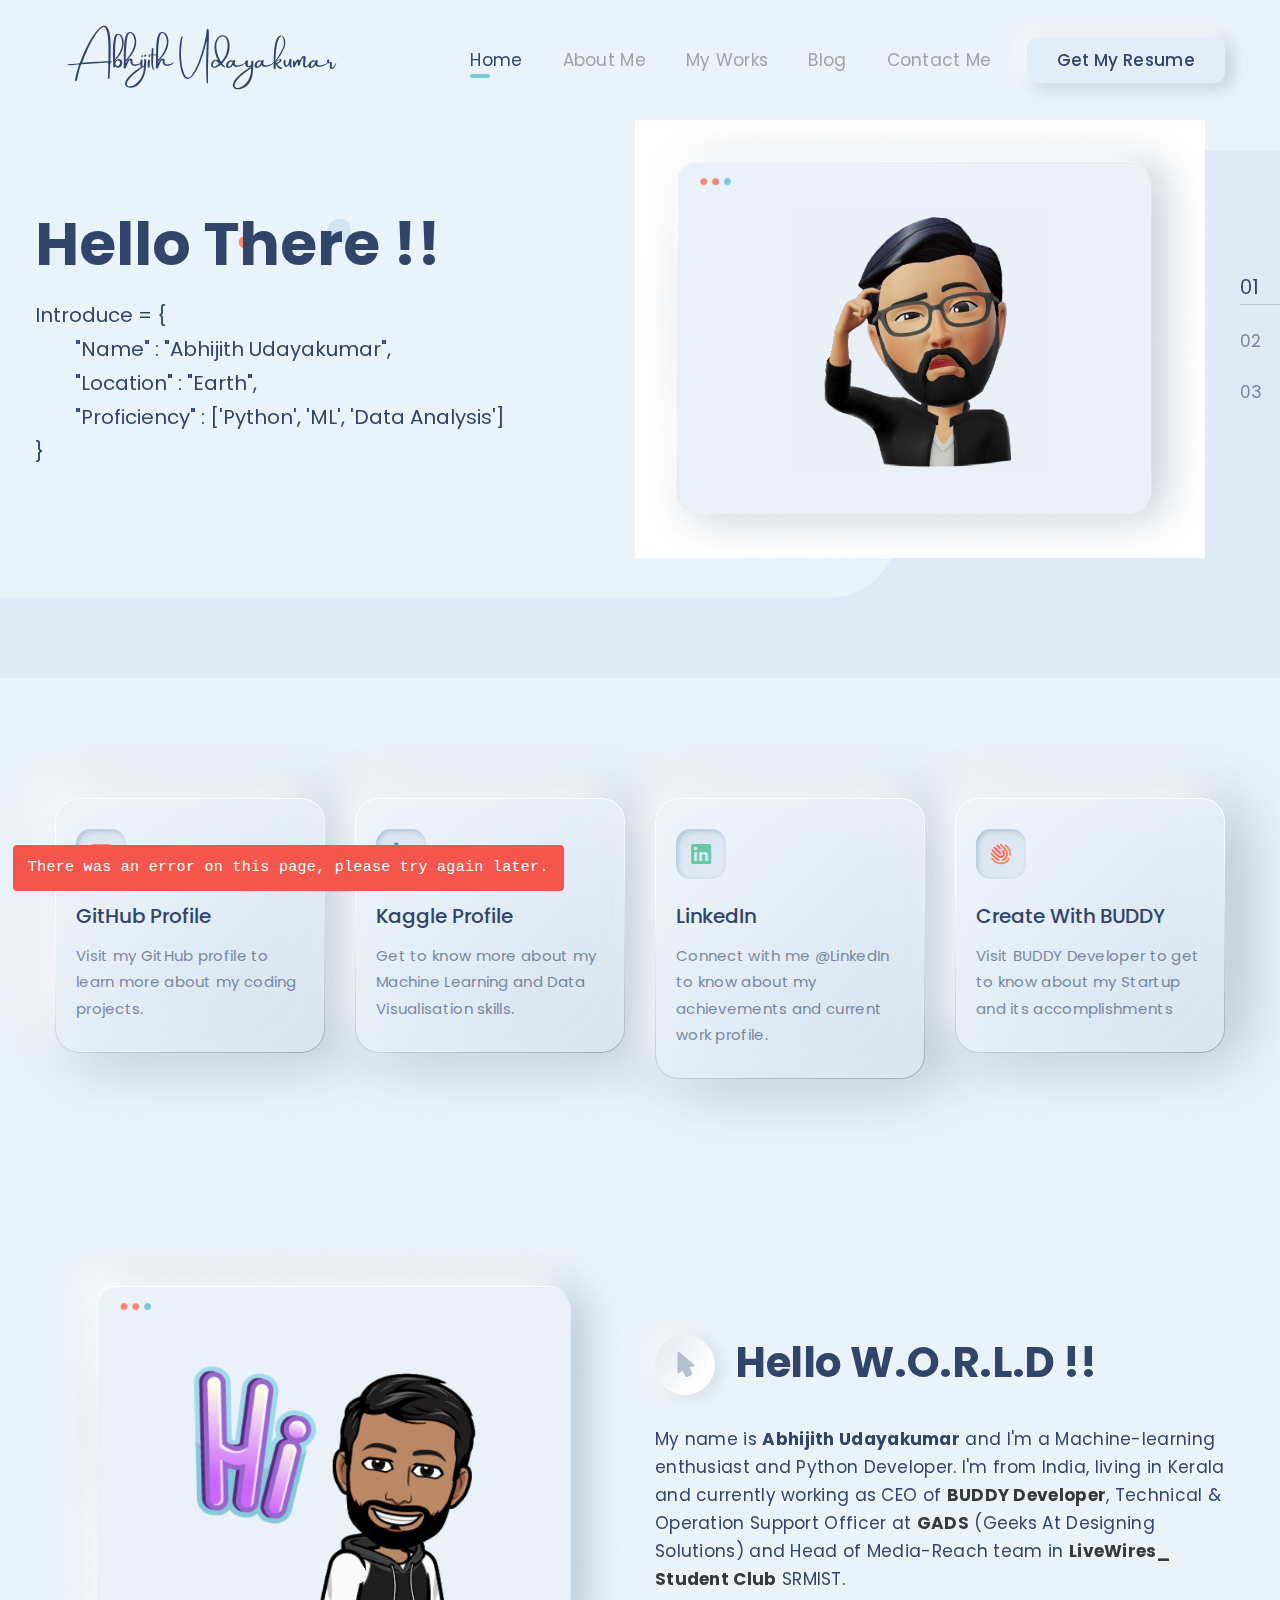
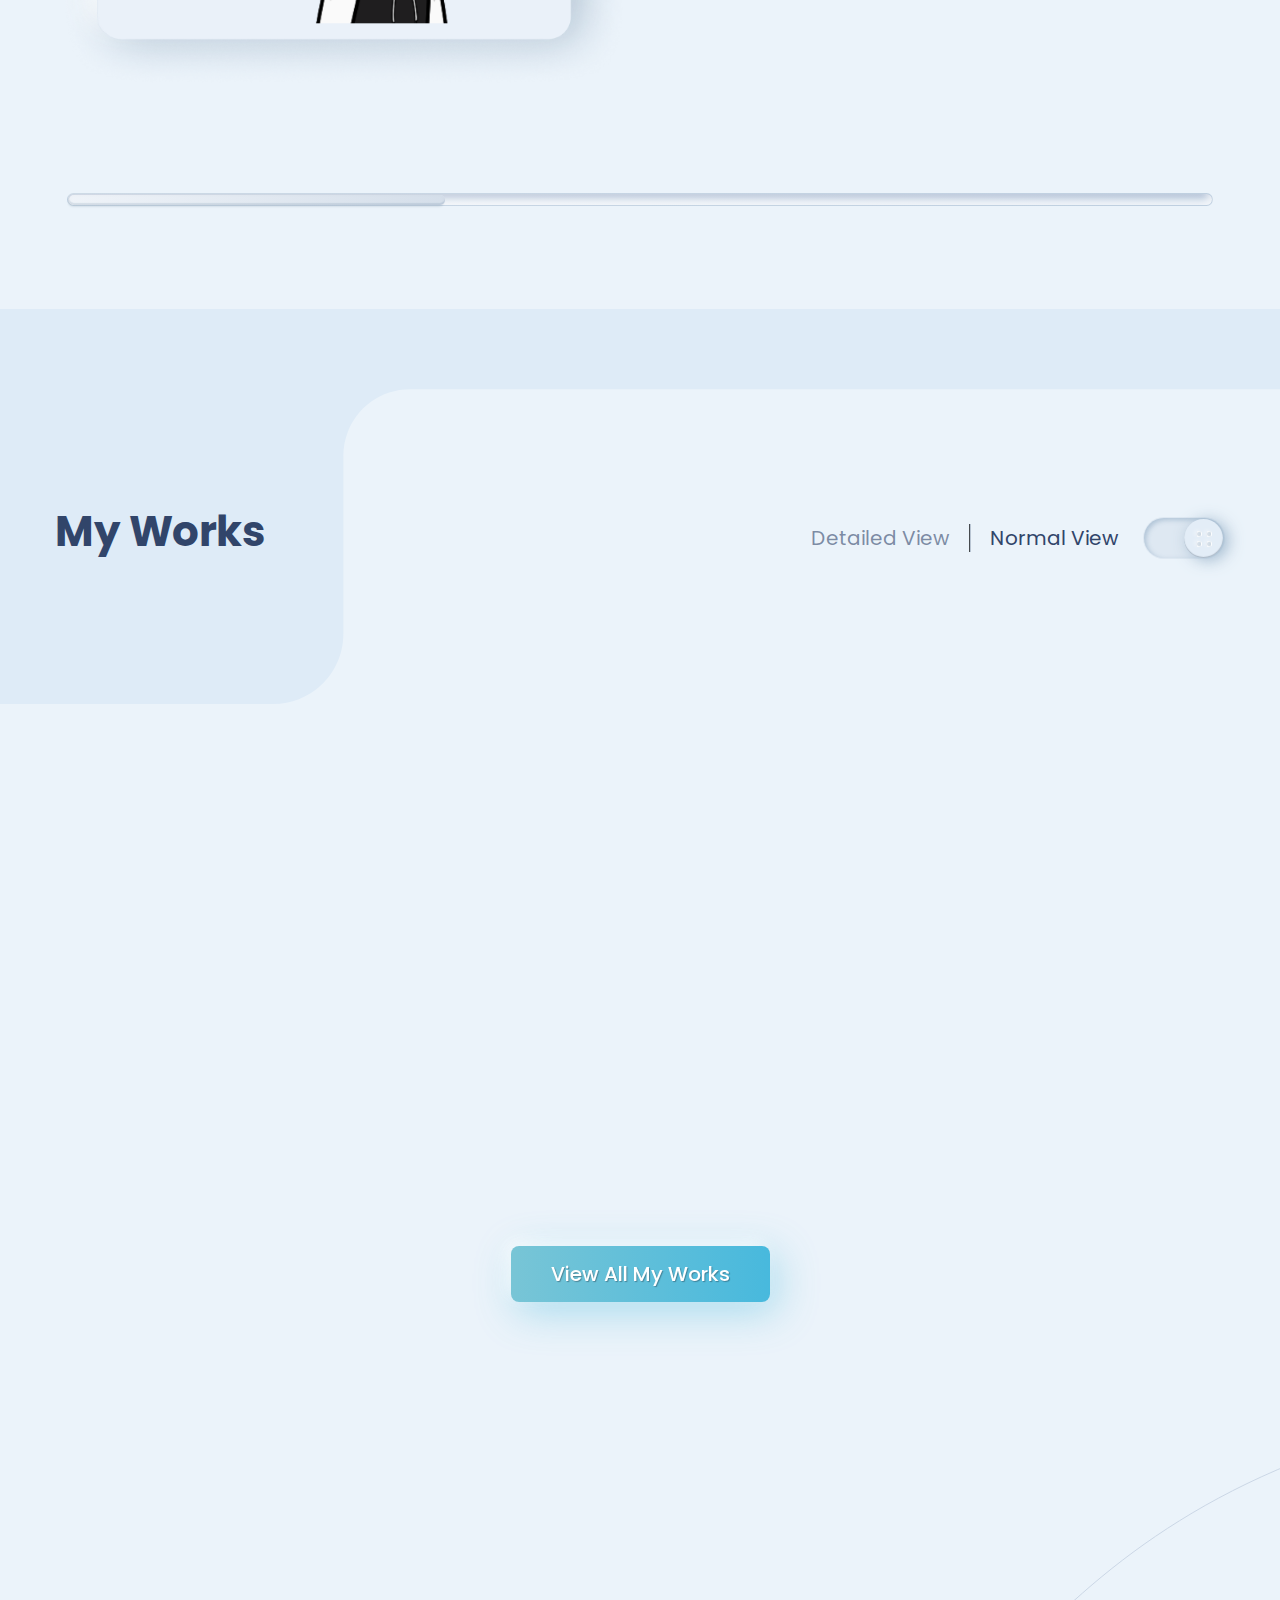
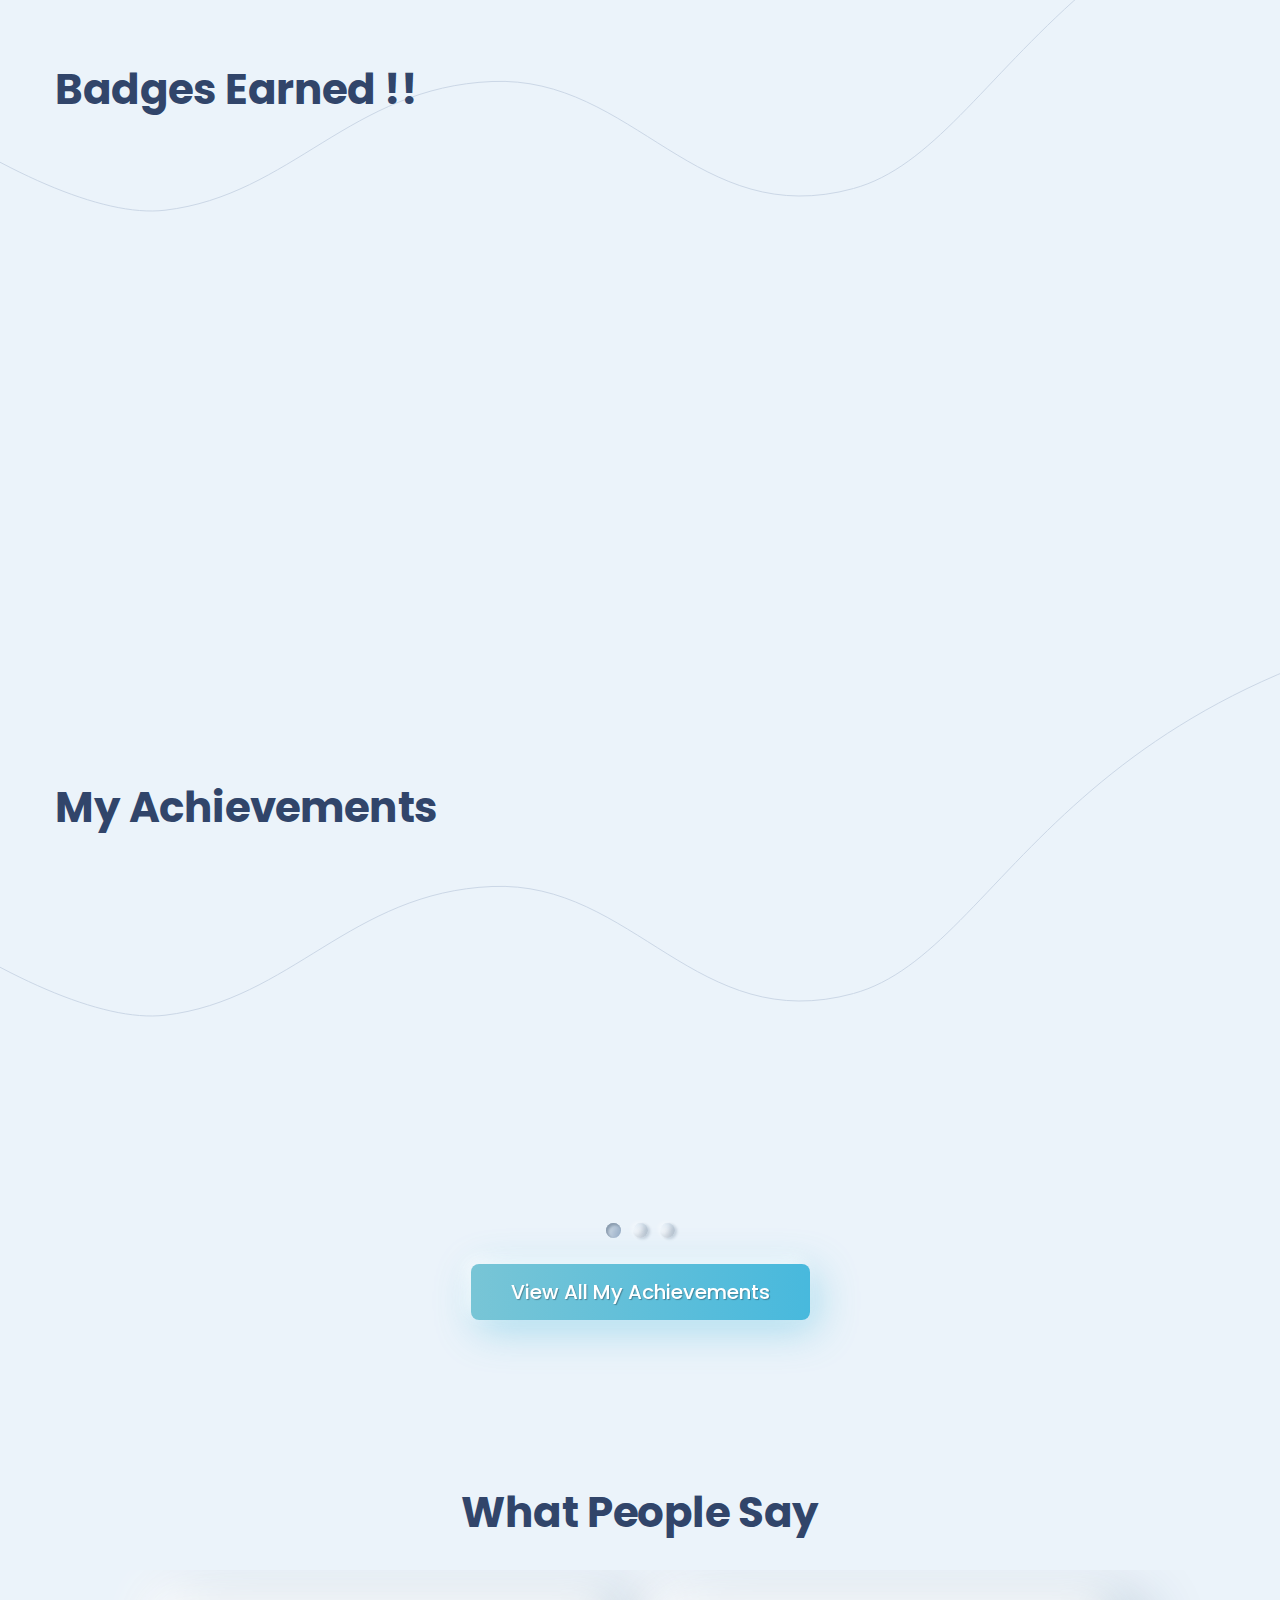
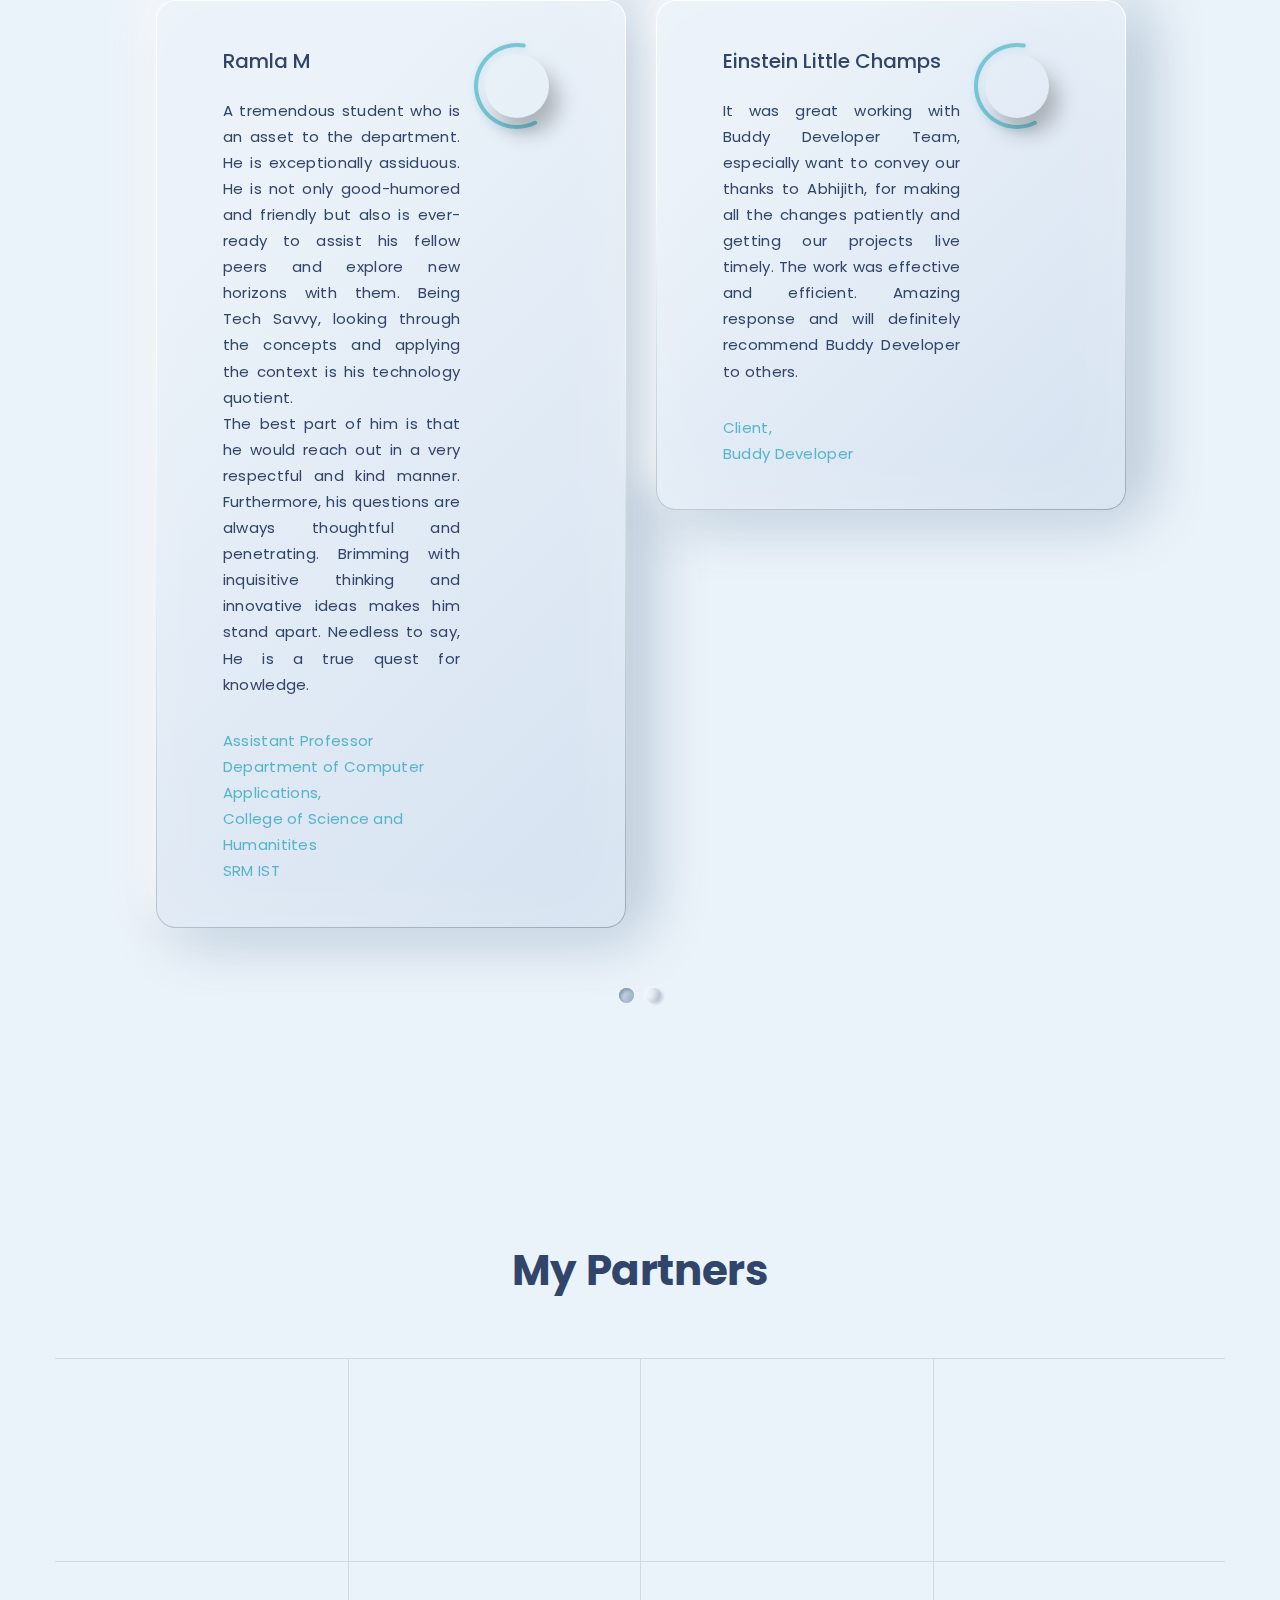
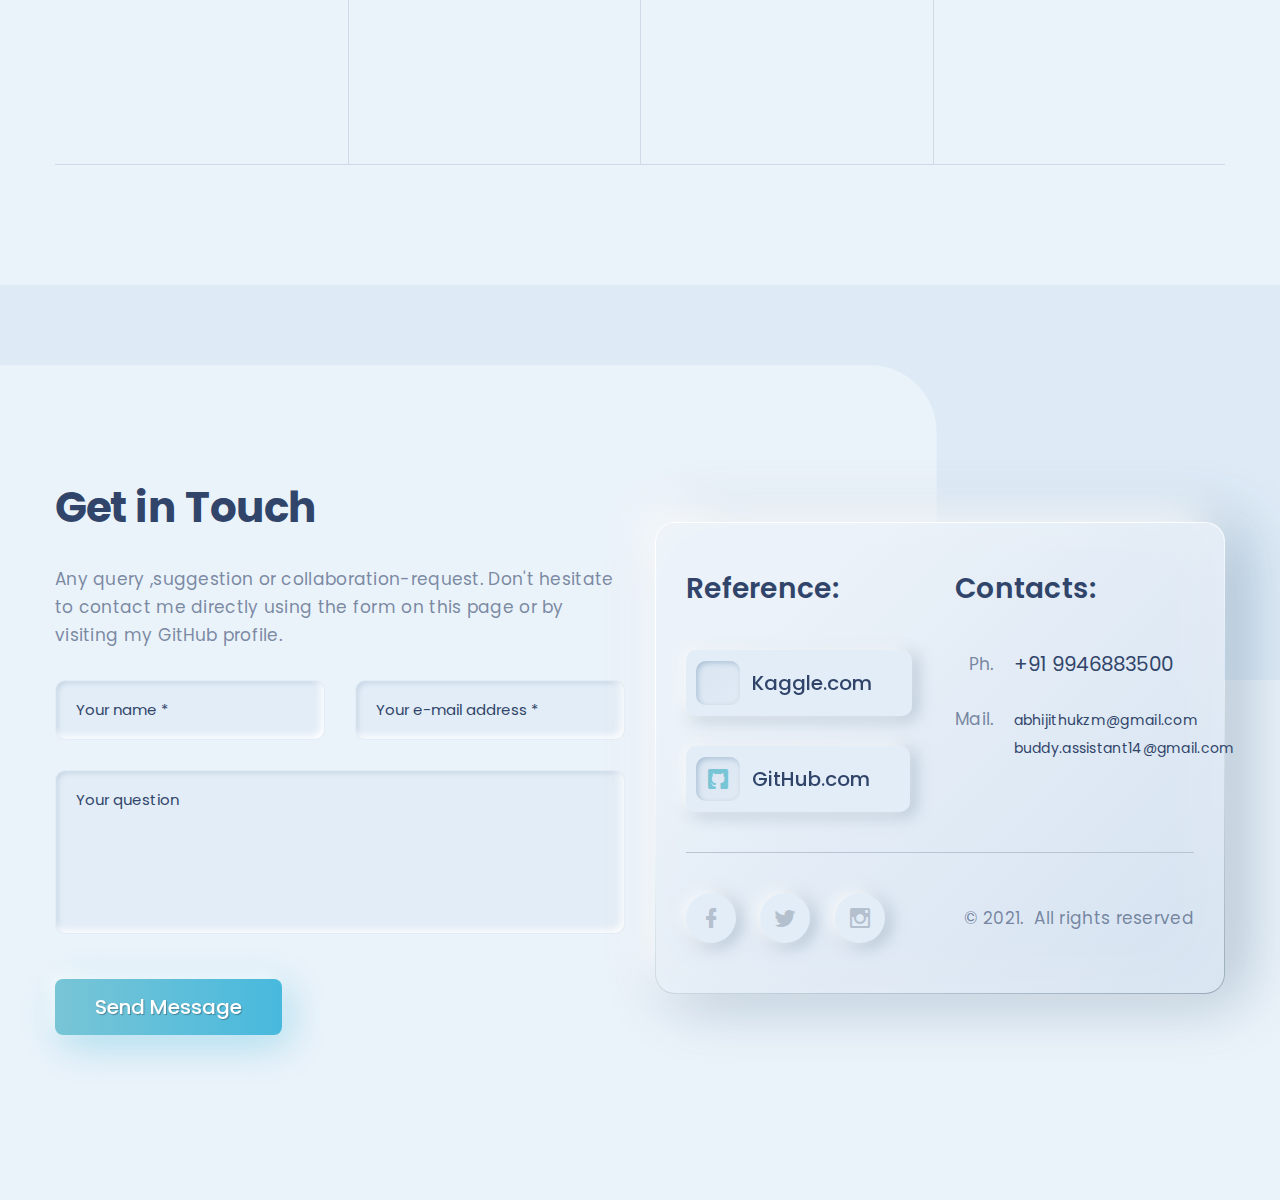
==== commit f3860636: "updated website" ====
--- a/index.html
+++ b/index.html
@@ -399,6 +399,29 @@
             
         <article class="pricing pricing-primary block block-sm block-center" data-animate='{"class":"fadeInUp"}'>
                 <div class="pricing-body">
+                    <div class="pricing-title biggest h2">ML-MAS-Framework</div>
+                    <img src="https://raw.githubusercontent.com/Abhijith14/ML-MAS-Framework/master/readme_assets/logo.png" alt="Artificial Intelligence" width="100%" height="100%" loading="lazy">
+                    <div class="pricing-divider">
+                    <hr class="divider">
+                    </div>
+                    <div class="pricing-list pricing-year">
+
+                    <ul class="list list-marked-check d-inline-block text-left">
+                        <li class="list-item">Contributors : 1</li>
+                        <li class="list-item">Issues : 0</li>
+                        <li class="list-item">Stars : 0</li>
+                        <li class="list-item">Forks : 0</li>
+                        <li class="list-item disabled">Description : Improving Self-Driving Performance using ML-MAS Framework</li>
+                    </ul>
+                    </div>
+                    <div class="pricing-btn">
+                    <button class="btn btn-sm" onclick='window.open("https://github.com/Abhijith14/ML-MAS-Framework");'>See Repo</button>
+                    </div>
+                </div>
+                </article>
+        
+        <article class="pricing pricing-primary block block-sm block-center" data-animate='{"class":"fadeInUp"}'>
+                <div class="pricing-body">
                     <div class="pricing-title biggest h2">Project-CVM</div>
                     <img src="media/lang/ai.png" alt="Artificial Intelligence" width="100%" height="100%" loading="lazy">
                     <div class="pricing-divider">
@@ -439,29 +462,6 @@
                     </div>
                     <div class="pricing-btn">
                     <button class="btn btn-sm" onclick='window.open("https://github.com/Abhijith14/SnakeGame-ML");'>See Repo</button>
-                    </div>
-                </div>
-                </article>
-        
-        <article class="pricing pricing-primary block block-sm block-center" data-animate='{"class":"fadeInUp"}'>
-                <div class="pricing-body">
-                    <div class="pricing-title biggest h2">PROJECT-L.A.Z.Y</div>
-                    <img src="https://raw.githubusercontent.com/Abhijith14/PROJECT-L.A.Z.Y/master/readme_assets/logo.png" alt="Python" width="100%" height="100%" loading="lazy">
-                    <div class="pricing-divider">
-                    <hr class="divider">
-                    </div>
-                    <div class="pricing-list pricing-year">
-
-                    <ul class="list list-marked-check d-inline-block text-left">
-                        <li class="list-item">Contributors : 1</li>
-                        <li class="list-item">Issues : 0</li>
-                        <li class="list-item">Stars : 9</li>
-                        <li class="list-item">Forks : 0</li>
-                        <li class="list-item disabled">Description : Automation to attend online classes based on timetable.</li>
-                    </ul>
-                    </div>
-                    <div class="pricing-btn">
-                    <button class="btn btn-sm" onclick='window.open("https://github.com/Abhijith14/PROJECT-L.A.Z.Y");'>See Repo</button>
                     </div>
                 </div>
                 </article>
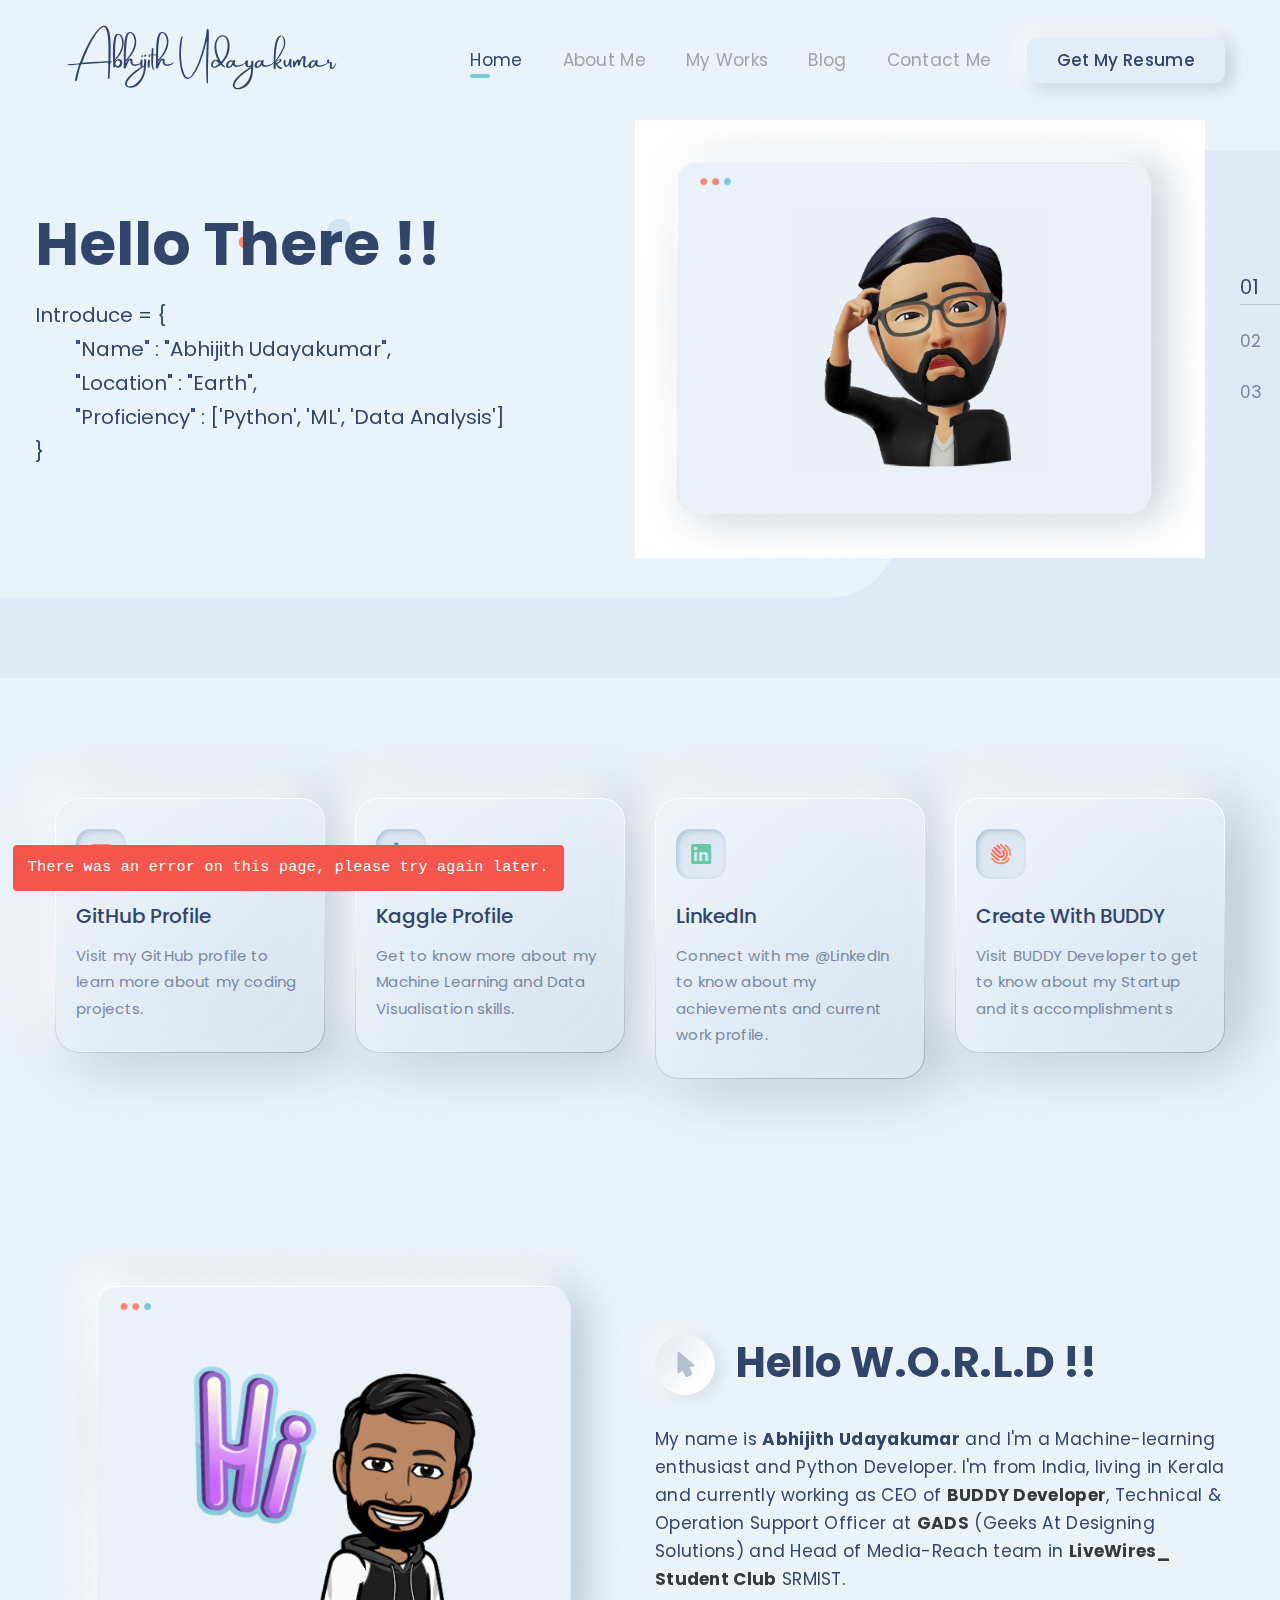
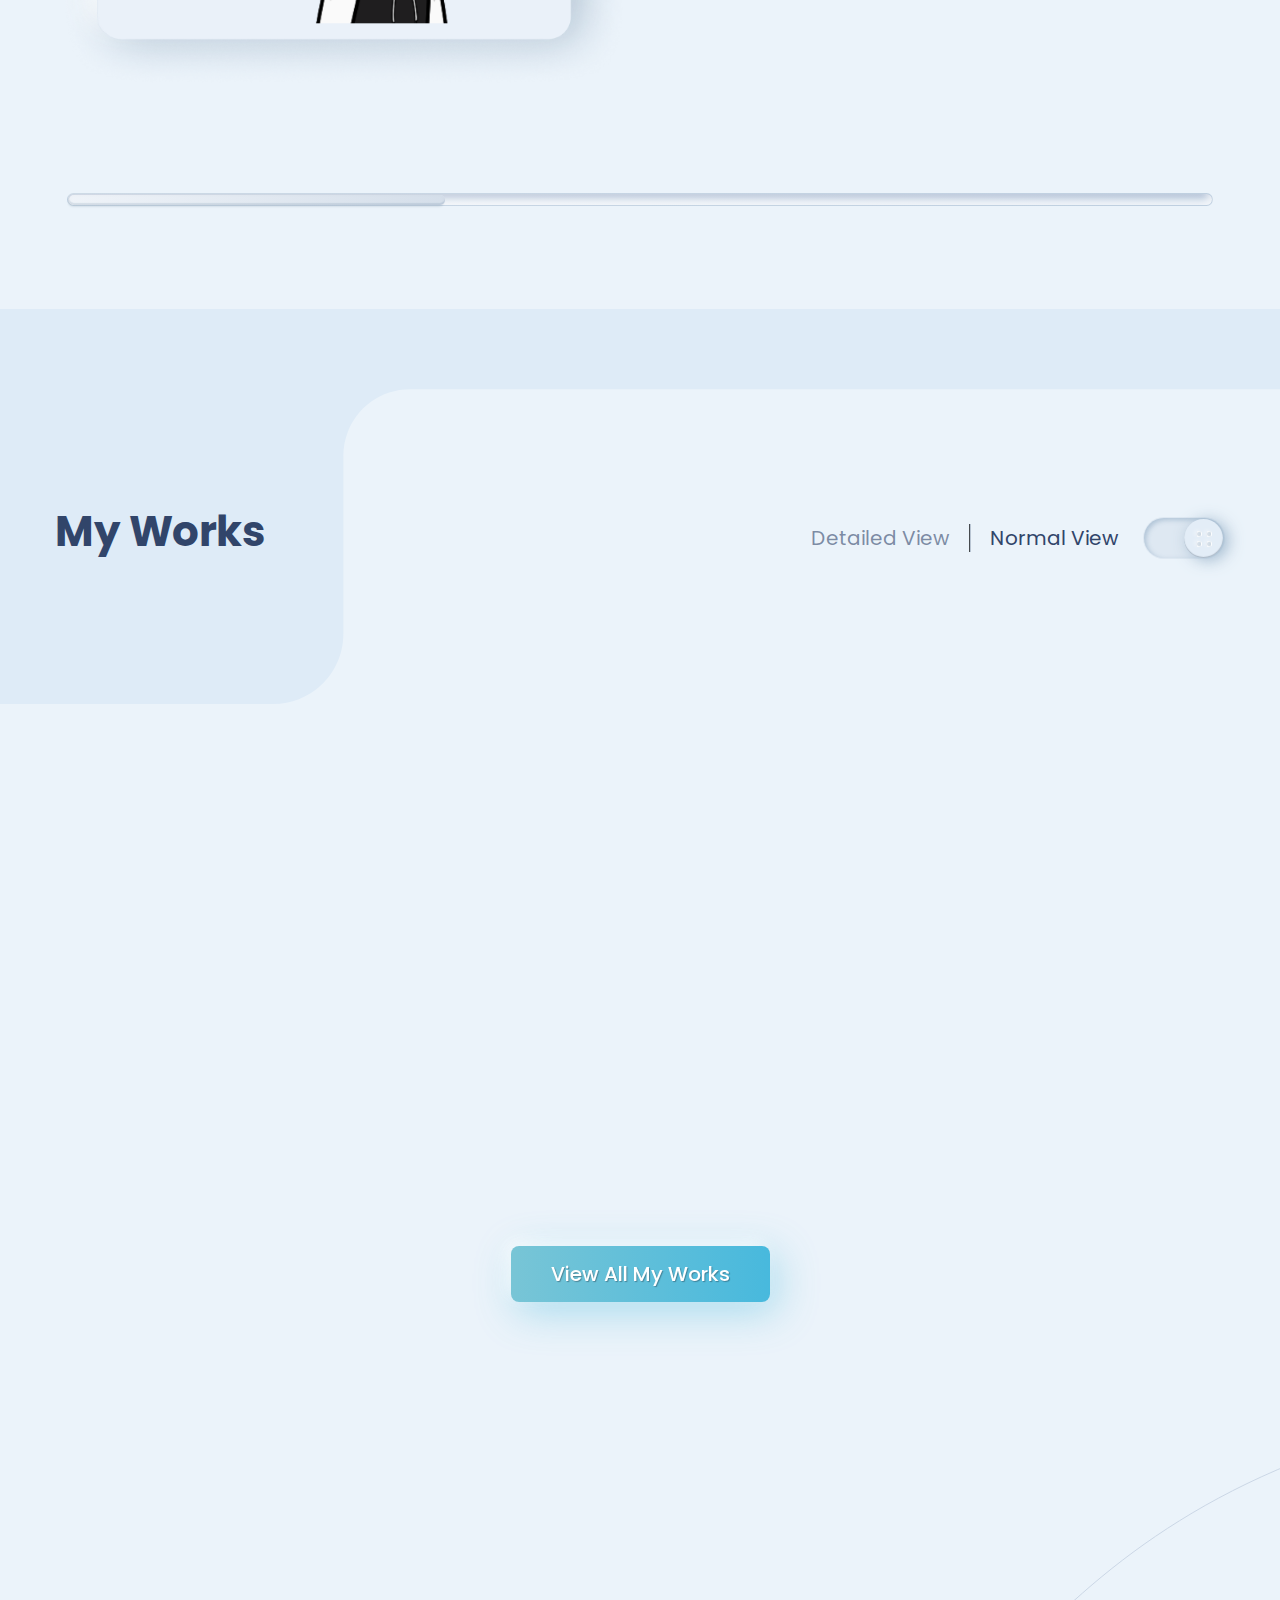
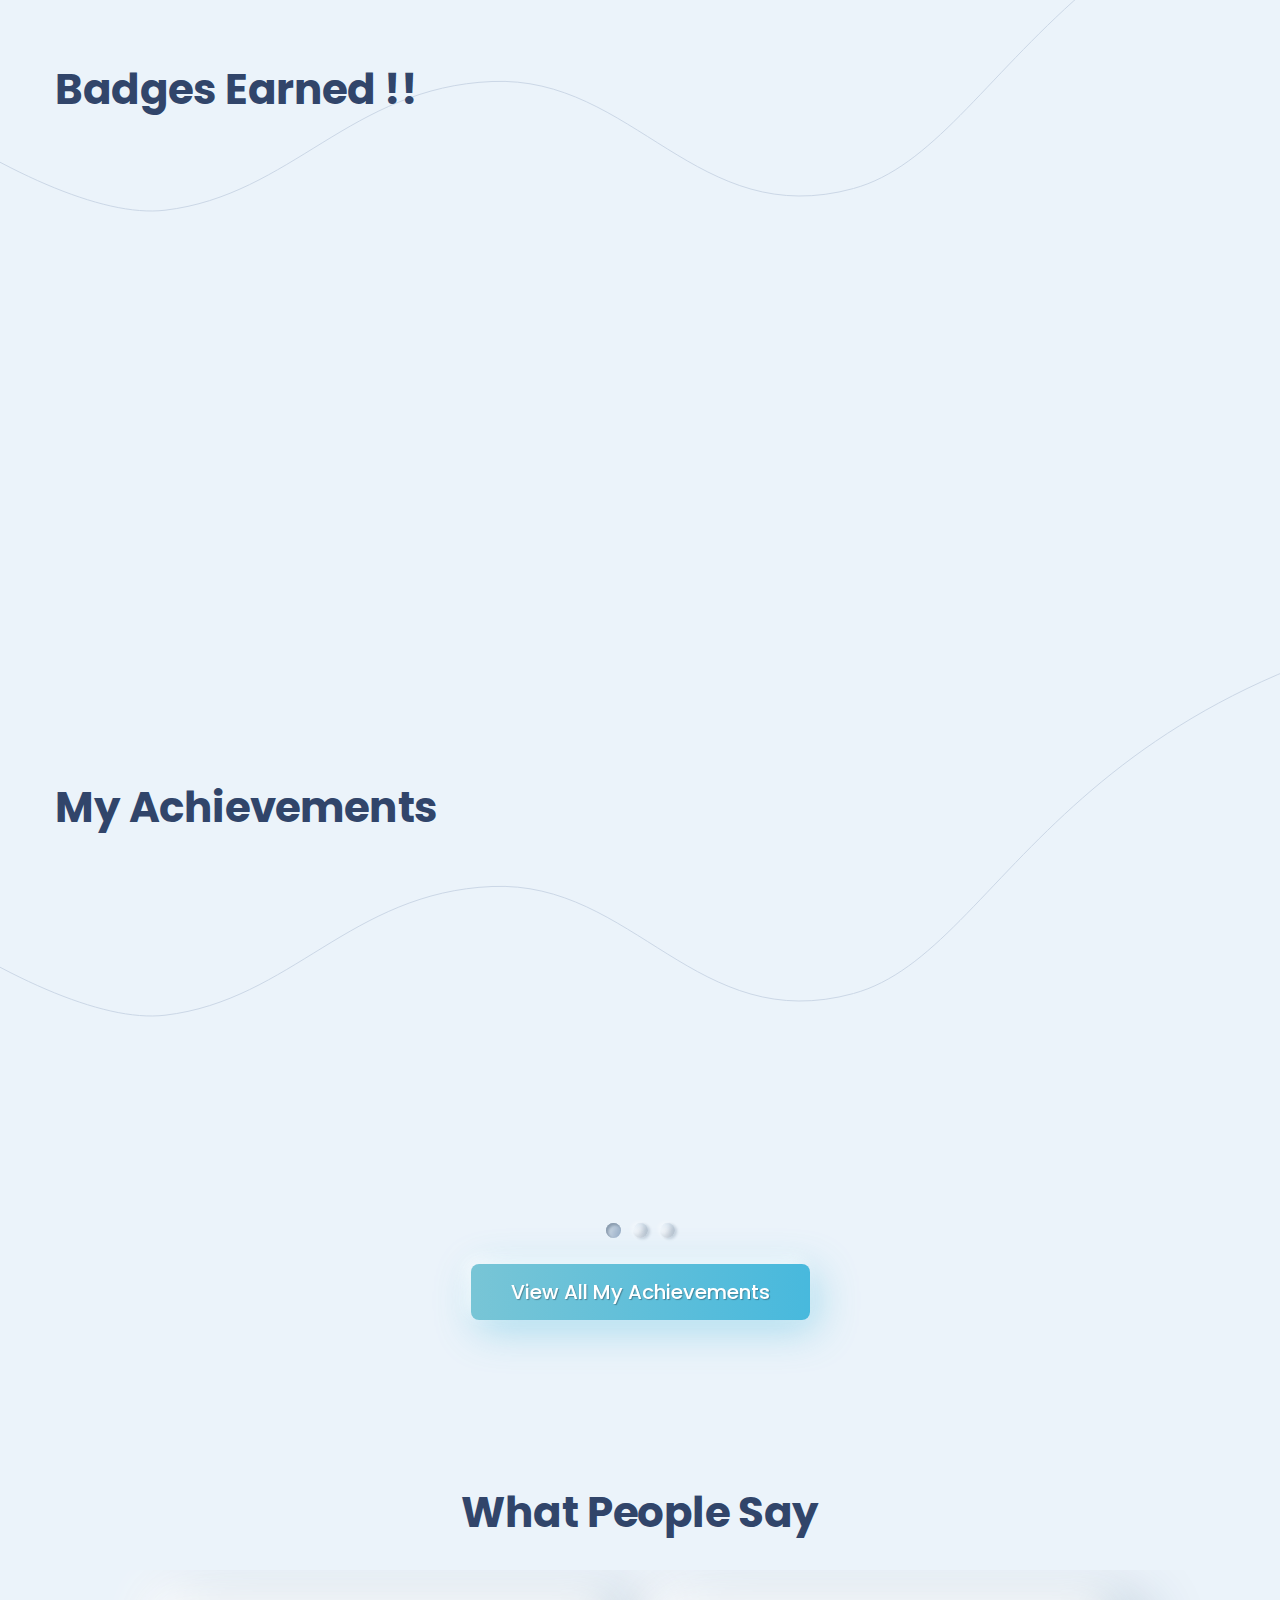
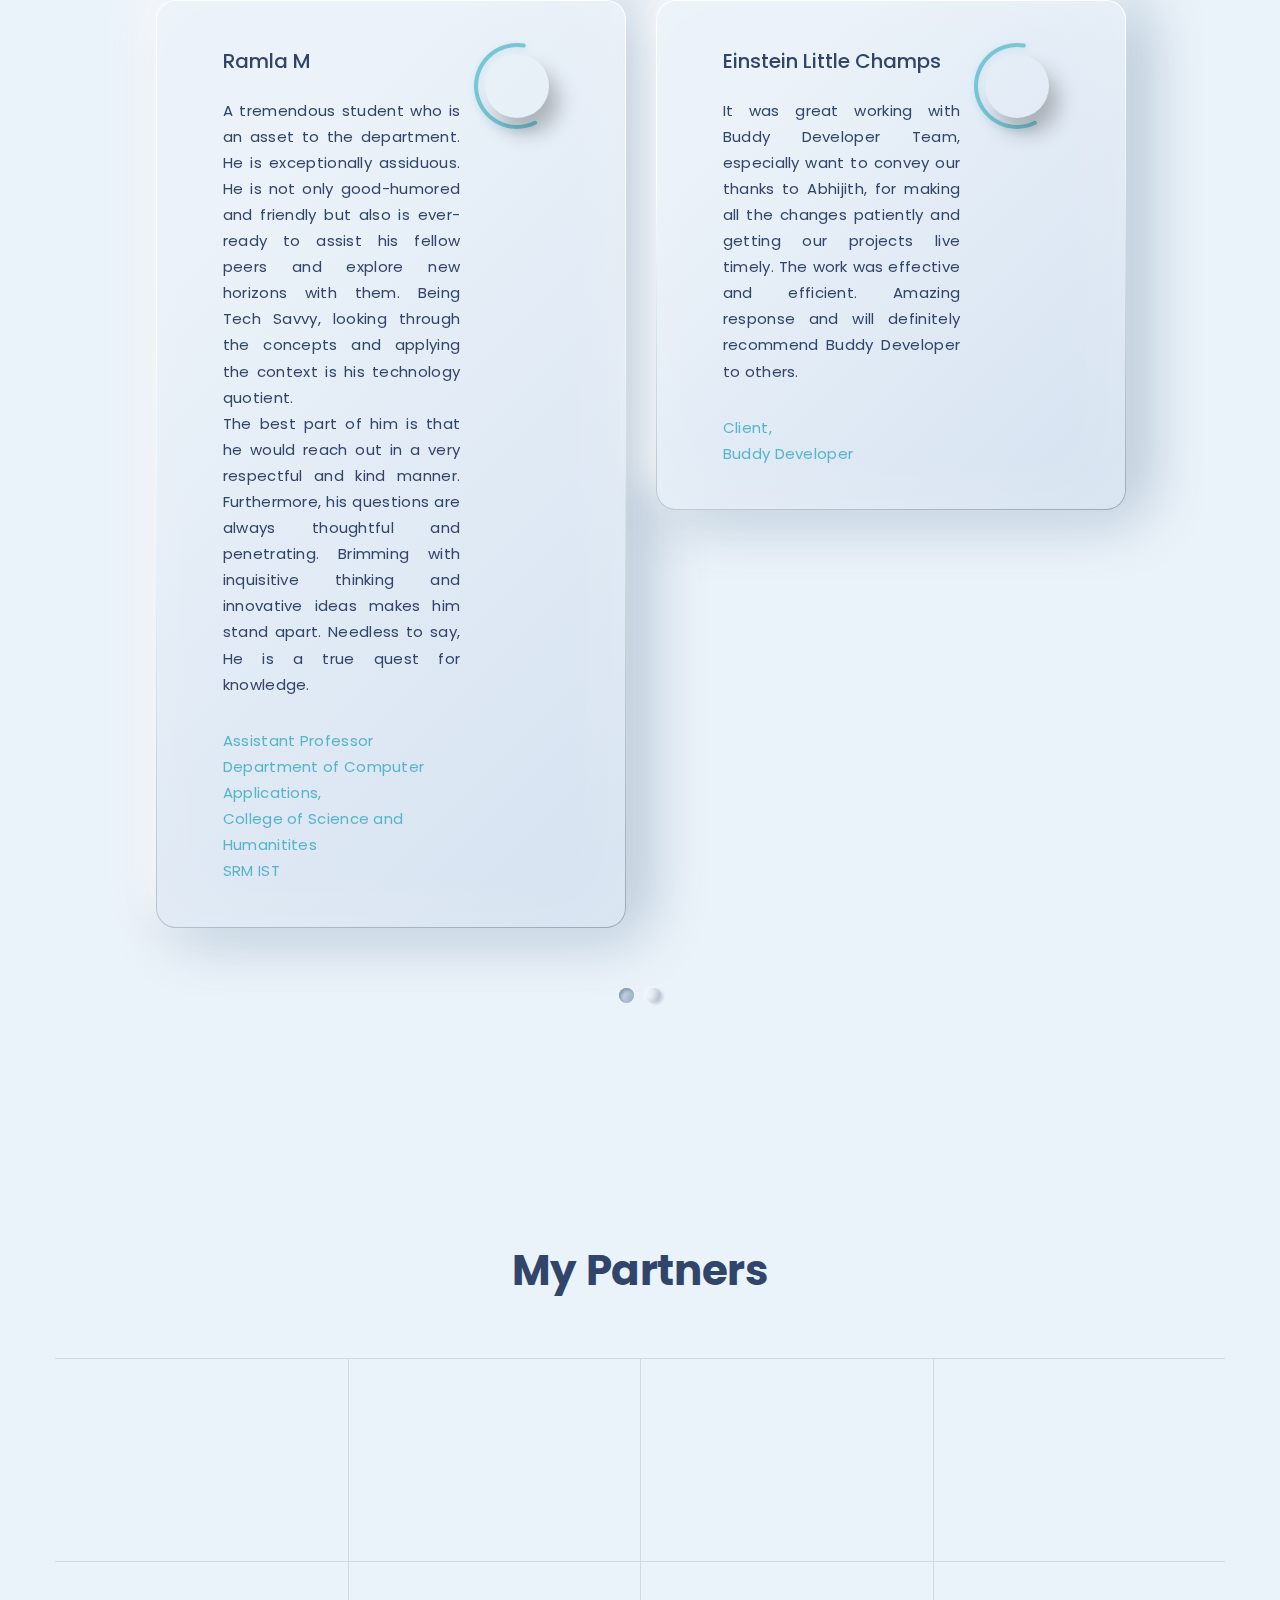
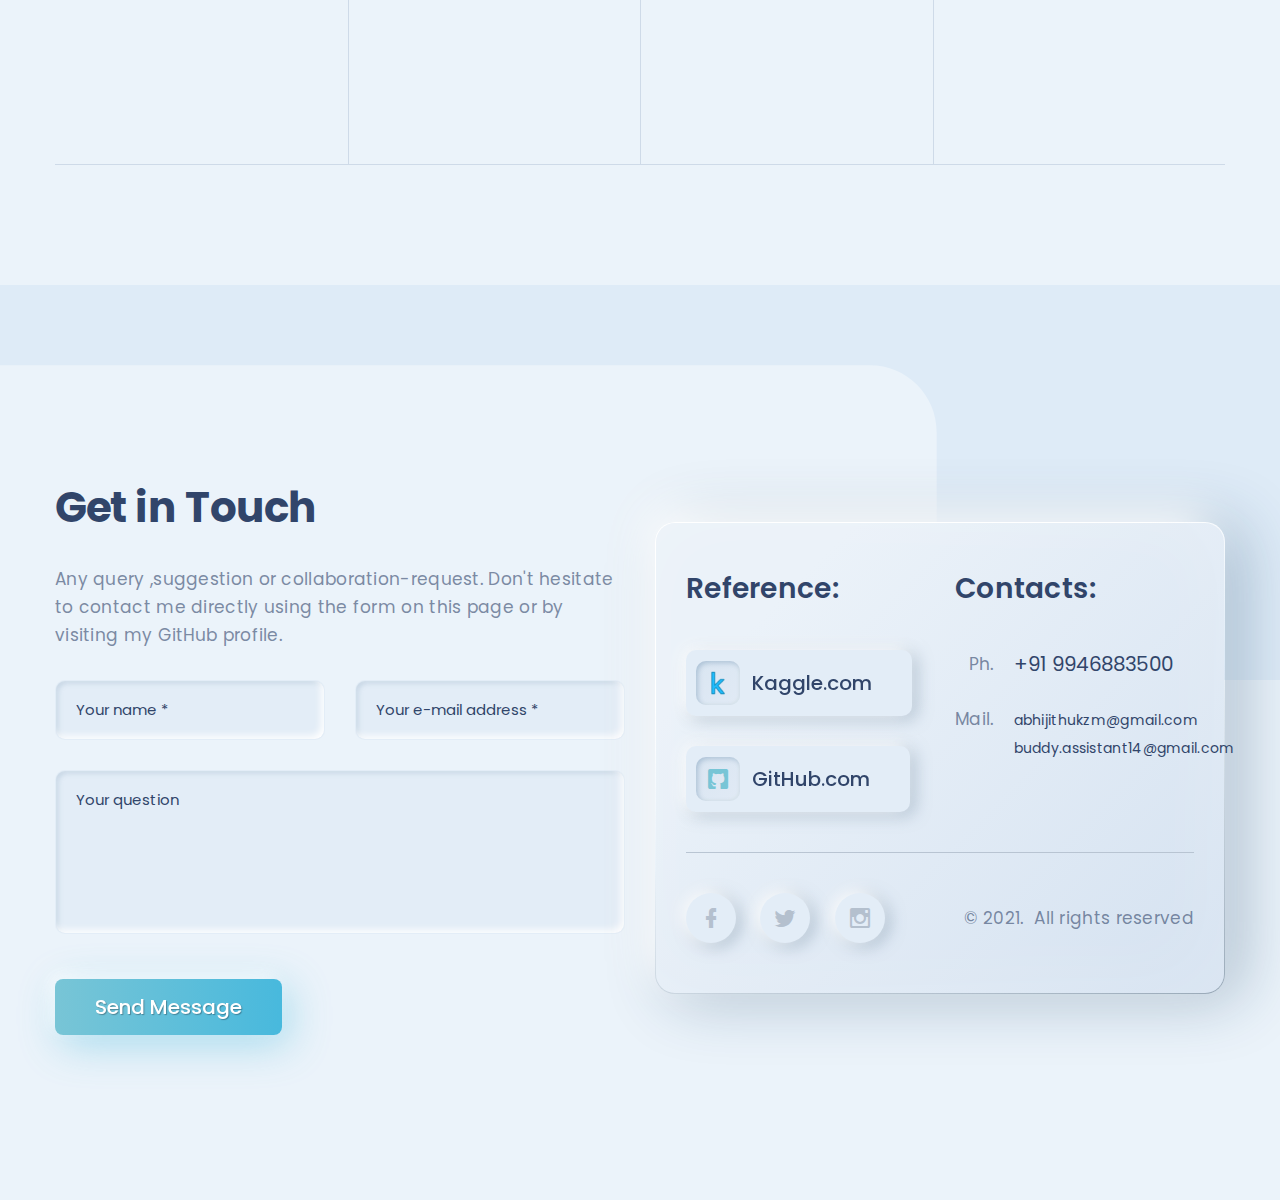
==== commit 94b5f8ee: "updated website" ====
--- a/index.html
+++ b/index.html
@@ -423,7 +423,7 @@
         <article class="pricing pricing-primary block block-sm block-center" data-animate='{"class":"fadeInUp"}'>
                 <div class="pricing-body">
                     <div class="pricing-title biggest h2">Project-CVM</div>
-                    <img src="media/lang/ai.png" alt="Artificial Intelligence" width="100%" height="100%" loading="lazy">
+                    <img src="https://raw.githubusercontent.com/Abhijith14/Project-CVM/master/readme_assets/logo.png" alt="Artificial Intelligence" width="100%" height="100%" loading="lazy">
                     <div class="pricing-divider">
                     <hr class="divider">
                     </div>
